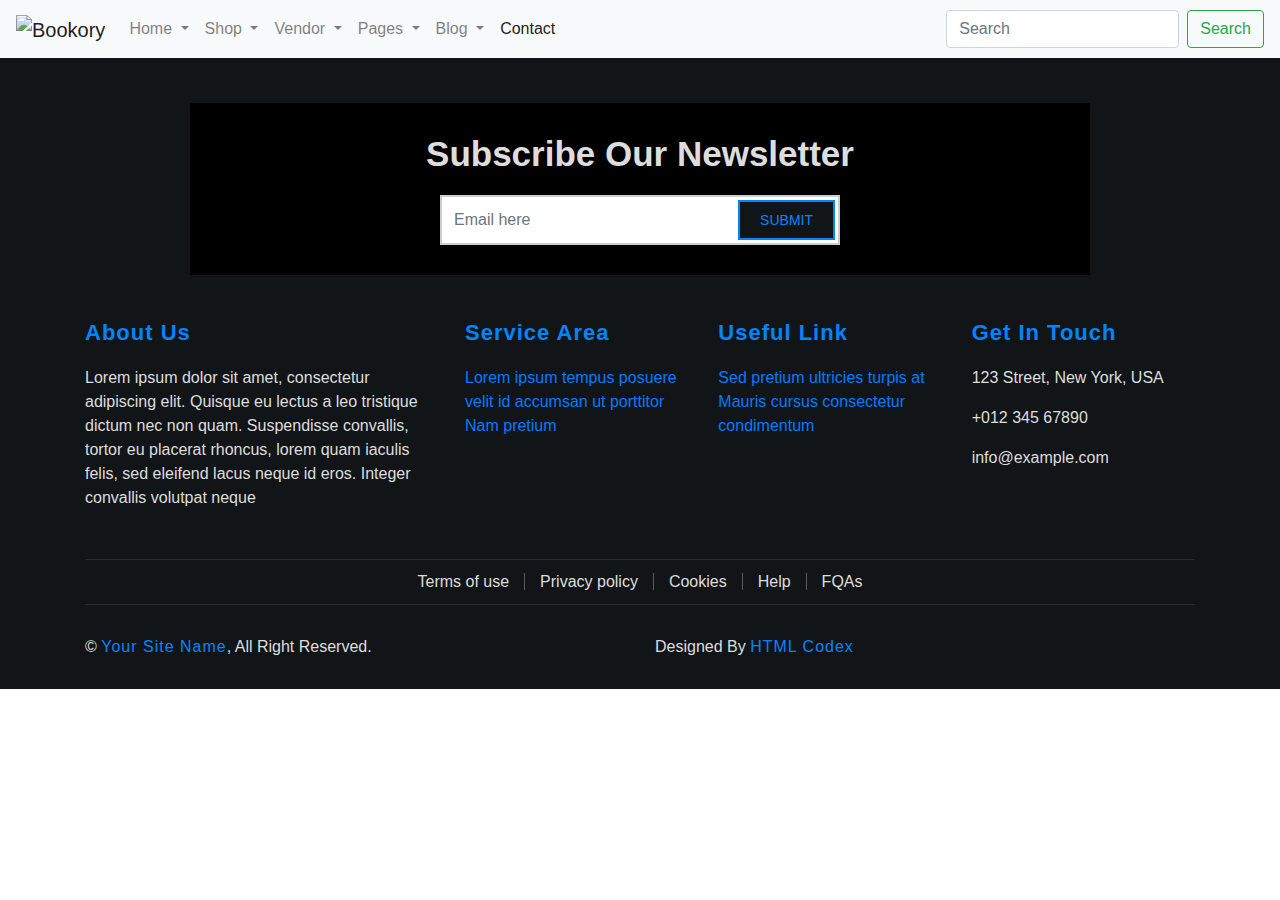
==== index.html @ 3c84e675 "header and footer are done" ====
<!DOCTYPE html>
<html lang="en">
<head>
    <meta charset="UTF-8">
    <meta name="viewport" content="width=device-width, initial-scale=1.0">
    <title>Document</title>
    <link rel="stylesheet" href="https://cdn.jsdelivr.net/npm/bootstrap@4.4.1/dist/css/bootstrap.min.css" integrity="sha384-Vkoo8x4CGsO3+Hhxv8T/Q5PaXtkKtu6ug5TOeNV6gBiFeWPGFN9MuhOf23Q9Ifjh" crossorigin="anonymous">
    <link rel="stylesheet" href="https://cdnjs.cloudflare.com/ajax/libs/font-awesome/6.5.1/css/all.min.css" integrity="sha512-DTOQO9RWCH3ppGqcWaEA1BIZOC6xxalwEsw9c2QQeAIftl+Vegovlnee1c9QX4TctnWMn13TZye+giMm8e2LwA==" crossorigin="anonymous" referrerpolicy="no-referrer" />
    <link rel="stylesheet" href="./assets/css/main.css">
</head>
<body>
    <header>
        <nav class="navbar navbar-expand-lg navbar-light bg-light">
            <a class="navbar-brand" href="#"><img src="https://demo2.pavothemes.com/bookory/wp-content/uploads/2022/02/logo-1.svg" alt="Bookory"></a>
            <button class="navbar-toggler" type="button" data-toggle="collapse" data-target="#navbarSupportedContent" aria-controls="navbarSupportedContent" aria-expanded="false" aria-label="Toggle navigation">
              <span class="navbar-toggler-icon"></span>
            </button>
          
            <div class="collapse navbar-collapse" id="navbarSupportedContent">
              <ul style="display: flex; justify-content: center; align-items: center;" class="navbar-nav  mr-auto">
                <li class="nav-item dropdown">
                  <a class="nav-link dropdown-toggle" href="#" id="navbarDropdown" role="button" data-toggle="dropdown" aria-haspopup="true" aria-expanded="false">
                    Home
                  </a>
                  <div class="dropdown-menu" aria-labelledby="navbarDropdown">
                    <a class="dropdown-item" href="#">Action</a>
                    <a class="dropdown-item" href="#">Another action</a>
                    <div class="dropdown-divider"></div>
                    <a class="dropdown-item" href="#">Something else here</a>
                  </div>
                </li>
                <li class="nav-item dropdown">
                    <a class="nav-link dropdown-toggle" href="#" id="navbarDropdown" role="button" data-toggle="dropdown" aria-haspopup="true" aria-expanded="false">
                    Shop
                    </a>
                    <div class="dropdown-menu" aria-labelledby="navbarDropdown">
                      <a class="dropdown-item" href="#">Action</a>
                      <a class="dropdown-item" href="#">Another action</a>
                      <div class="dropdown-divider"></div>
                      <a class="dropdown-item" href="#">Something else here</a>
                    </div>
                  </li>
                  <li class="nav-item dropdown">
                    <a class="nav-link dropdown-toggle" href="#" id="navbarDropdown" role="button" data-toggle="dropdown" aria-haspopup="true" aria-expanded="false">
                      Vendor
                    </a>
                    <div class="dropdown-menu" aria-labelledby="navbarDropdown">
                      <a class="dropdown-item" href="#">Action</a>
                      <a class="dropdown-item" href="#">Another action</a>
                      <div class="dropdown-divider"></div>
                      <a class="dropdown-item" href="#">Something else here</a>
                    </div>
                  </li>
                  <li class="nav-item dropdown">
                    <a class="nav-link dropdown-toggle" href="#" id="navbarDropdown" role="button" data-toggle="dropdown" aria-haspopup="true" aria-expanded="false">
                      Pages
                    </a>
                    <div class="dropdown-menu" aria-labelledby="navbarDropdown">
                      <a class="dropdown-item" href="#">Action</a>
                      <a class="dropdown-item" href="#">Another action</a>
                      <div class="dropdown-divider"></div>
                      <a class="dropdown-item" href="#">Something else here</a>
                    </div>
                  </li>
                  <li class="nav-item dropdown">
                    <a class="nav-link dropdown-toggle" href="#" id="navbarDropdown" role="button" data-toggle="dropdown" aria-haspopup="true" aria-expanded="false">
                      Blog
                    </a>
                    <div class="dropdown-menu" aria-labelledby="navbarDropdown">
                      <a class="dropdown-item" href="#">Action</a>
                      <a class="dropdown-item" href="#">Another action</a>
                      <div class="dropdown-divider"></div>
                      <a class="dropdown-item" href="#">Something else here</a>
                    </div>
                  </li>
                  <li class="nav-item active">
                    <a class="nav-link" href="#">Contact</a>
                  </li>
              </ul>
              <div class="sideright">
                <form class="form-inline my-2 my-lg-0">
                    <input class="form-control mr-sm-2" type="search" placeholder="Search" aria-label="Search">
                    <button class="btn btn-outline-success my-2 my-sm-0" type="submit">Search</button>
                  </form>
              </div>
             
            </div>
          </nav>
    </header>
    <footer>
        <div class="footer">
            <div class="container">
              <div class="newsletter">
                <h2>Subscribe Our Newsletter</h2>
                <div class="form">
                  <input class="form-control" placeholder="Email here">
                  <button class="btn">Submit</button>
                </div>
              </div>
              <div class="row">
                <div class="col-md-6 col-lg-4">
                  <div class="footer-about">
                    <h3>About Us</h3>
                    <p>
                      Lorem ipsum dolor sit amet, consectetur adipiscing elit. Quisque eu lectus a leo tristique dictum nec non quam. Suspendisse convallis, tortor eu placerat rhoncus, lorem quam iaculis felis, sed eleifend lacus neque id eros. Integer convallis volutpat neque
                    </p>
                  </div>
                </div>
                <div class="col-md-6 col-lg-8">
                  <div class="row">
                    <div class="col-md-6 col-lg-4">
                      <div class="footer-link">
                        <h3>Service Area</h3>
                        <a href="">Lorem ipsum</a>
                        <a href="">tempus posuere </a>
                        <a href="">velit id accumsan</a>
                        <a href="">ut porttitor</a>
                        <a href="">Nam pretium</a>
                      </div>
                    </div>
                    <div class="col-md-6 col-lg-4">
                      <div class="footer-link">
                        <h3>Useful Link</h3>
                        <a href="">Sed pretium</a>
                        <a href="">ultricies turpis at</a>
                        <a href="">Mauris cursus</a>
                        <a href="">consectetur</a>
                        <a href="">condimentum</a>
                      </div>
                    </div>
                    <div class="col-md-6 col-lg-4">
                      <div class="footer-contact">
                        <h3>Get In Touch</h3>
                        <p><i class="fa fa-map-marker-alt"></i>123 Street, New York, USA</p>
                        <p><i class="fa fa-phone-alt"></i>+012 345 67890</p>
                        <p><i class="fa fa-envelope"></i>info@example.com</p>
                        <div class="footer-social">
                          <a href=""><i class="fab fa-twitter"></i></a>
                          <a href=""><i class="fab fa-facebook-f"></i></a>
                          <a href=""><i class="fab fa-youtube"></i></a>
                          <a href=""><i class="fab fa-instagram"></i></a>
                          <a href=""><i class="fab fa-linkedin-in"></i></a>
                        </div>
                      </div>
                    </div>
                  </div>
                </div>
              </div>
            </div>
            <div class="container footer-menu">
              <div class="f-menu">
                <a href="">Terms of use</a>
                <a href="">Privacy policy</a>
                <a href="">Cookies</a>
                <a href="">Help</a>
                <a href="">FQAs</a>
              </div>
            </div>
            <div class="container copyright">
              <div class="row">
                <div class="col-md-6">
                  <p>&copy; <a href="#">Your Site Name</a>, All Right Reserved.</p>
                </div>
                <div class="col-md-6">
                  <p>Designed By <a href="https://htmlcodex.com">HTML Codex</a></p>
                </div>
              </div>
            </div>
          </div>
    </footer>
    <script src="https://code.jquery.com/jquery-3.4.1.slim.min.js" integrity="sha384-J6qa4849blE2+poT4WnyKhv5vZF5SrPo0iEjwBvKU7imGFAV0wwj1yYfoRSJoZ+n" crossorigin="anonymous"></script>
    <script src="https://cdn.jsdelivr.net/npm/popper.js@1.16.0/dist/umd/popper.min.js" integrity="sha384-Q6E9RHvbIyZFJoft+2mJbHaEWldlvI9IOYy5n3zV9zzTtmI3UksdQRVvoxMfooAo" crossorigin="anonymous"></script>
    <script src="https://cdn.jsdelivr.net/npm/bootstrap@4.4.1/dist/js/bootstrap.min.js" integrity="sha384-wfSDF2E50Y2D1uUdj0O3uMBJnjuUD4Ih7YwaYd1iqfktj0Uod8GCExl3Og8ifwB6" crossorigin="anonymous"></script>   
</body>
</html>
---- assets/css/main.css ----
* {
  margin: 0;
  padding: 0;
  box-sizing: border-box;
}

body {
  margin: 0;
  font-family: Arial, Helvetica, sans-serif;
  background: #ffffff;
}

a {
  transition: 0.3s;
}
a:hover, a:active, a:focus {
  outline: none;
  text-decoration: none;
}

.footer {
  position: relative;
  padding-top: 45px;
  background: #121518;
}
.footer .newsletter {
  position: relative;
  max-width: 900px;
  margin: 0 auto 45px auto;
  padding: 30px 15px;
  background: #000000;
  text-align: center;
}
.footer .newsletter h2 {
  color: #dddddd;
  font-size: 35px;
  font-weight: 600;
  margin-bottom: 20px;
}
.footer .newsletter .form {
  position: relative;
  max-width: 400px;
  margin: 0 auto;
}
.footer .newsletter .form input {
  height: 50px;
  border: 2px solid #cdcdcd;
  border-radius: 0;
}
.footer .newsletter .form .btn {
  position: absolute;
  top: 5px;
  right: 5px;
  height: 40px;
  padding: 8px 20px;
  font-size: 14px;
  font-weight: 500;
  text-transform: uppercase;
  color: #0085ff;
  background: #121518;
  border-radius: 0;
  border: 2px solid #0085ff;
  transition: 0.3s;
}
.footer .newsletter .form .btn:hover {
  color: #ffffff;
  background: #0085ff;
}
.footer .newsletter .form .btn:focus {
  box-shadow: none;
}
.footer .footer-about,
.footer .footer-link,
.footer .footer-contact {
  position: relative;
  margin-bottom: 45px;
  color: #dddddd;
}
.footer .footer-about h3,
.footer .footer-link h3,
.footer .footer-contact h3 {
  position: relative;
  margin-bottom: 20px;
  font-size: 22px;
  font-weight: 600;
  letter-spacing: 1px;
  color: #0085ff;
}
.footer .footer-about .footer-link a,
.footer .footer-link .footer-link a,
.footer .footer-contact .footer-link a {
  display: block;
  margin-bottom: 10px;
  color: #dddddd;
  transition: 0.3s;
  text-transform: capitalize;
}
.footer .footer-about .footer-link a::before,
.footer .footer-link .footer-link a::before,
.footer .footer-contact .footer-link a::before {
  position: relative;
  content: "\f105";
  font-family: "Font Awesome 5 Free";
  font-weight: 900;
  margin-right: 10px;
}
.footer .footer-about .footer-link a:hover,
.footer .footer-link .footer-link a:hover,
.footer .footer-contact .footer-link a:hover {
  color: #0085ff;
  letter-spacing: 1px;
}
.footer .footer-about .footer-contact p i,
.footer .footer-link .footer-contact p i,
.footer .footer-contact .footer-contact p i {
  width: 25px;
}
.footer .footer-social {
  position: relative;
  margin-top: 20px;
}
.footer .footer-social a {
  display: inline-block;
}
.footer .footer-social a i {
  margin-right: 15px;
  font-size: 18px;
  color: #0085ff;
}
.footer .footer-social a i:last-child {
  margin: 0;
}
.footer .footer-social a i:hover {
  color: #dddddd;
}
.footer .footer-menu .f-menu {
  position: relative;
  padding: 10px 0;
  font-size: 0;
  text-align: center;
  border-top: 1px solid rgba(255, 255, 255, 0.1);
  border-bottom: 1px solid rgba(255, 255, 255, 0.1);
}
.footer .footer-menu .f-menu a {
  color: #dddddd;
  font-size: 16px;
  margin-right: 15px;
  padding-right: 15px;
  border-right: 1px solid rgba(255, 255, 255, 0.3);
}
.footer .footer-menu .f-menu a:hover {
  color: #0085ff;
}
.footer .footer-menu .f-menu a:last-child {
  margin-right: 0;
  padding-right: 0;
  border-right: none;
}
.footer .copyright {
  padding: 30px 15px;
}
.footer .copyright p {
  margin: 0;
  color: #dddddd;
}
.footer .copyright p a {
  color: #0085ff;
  font-weight: 500;
  letter-spacing: 1px;
}
.footer .copyright p a:hover {
  color: #ffffff;
}
@media (max-width: 768px) {
  .footer .copyright p,
  .footer .col-md-6:last-child p {
    margin: 5px 0;
    text-align: center;
  }
}
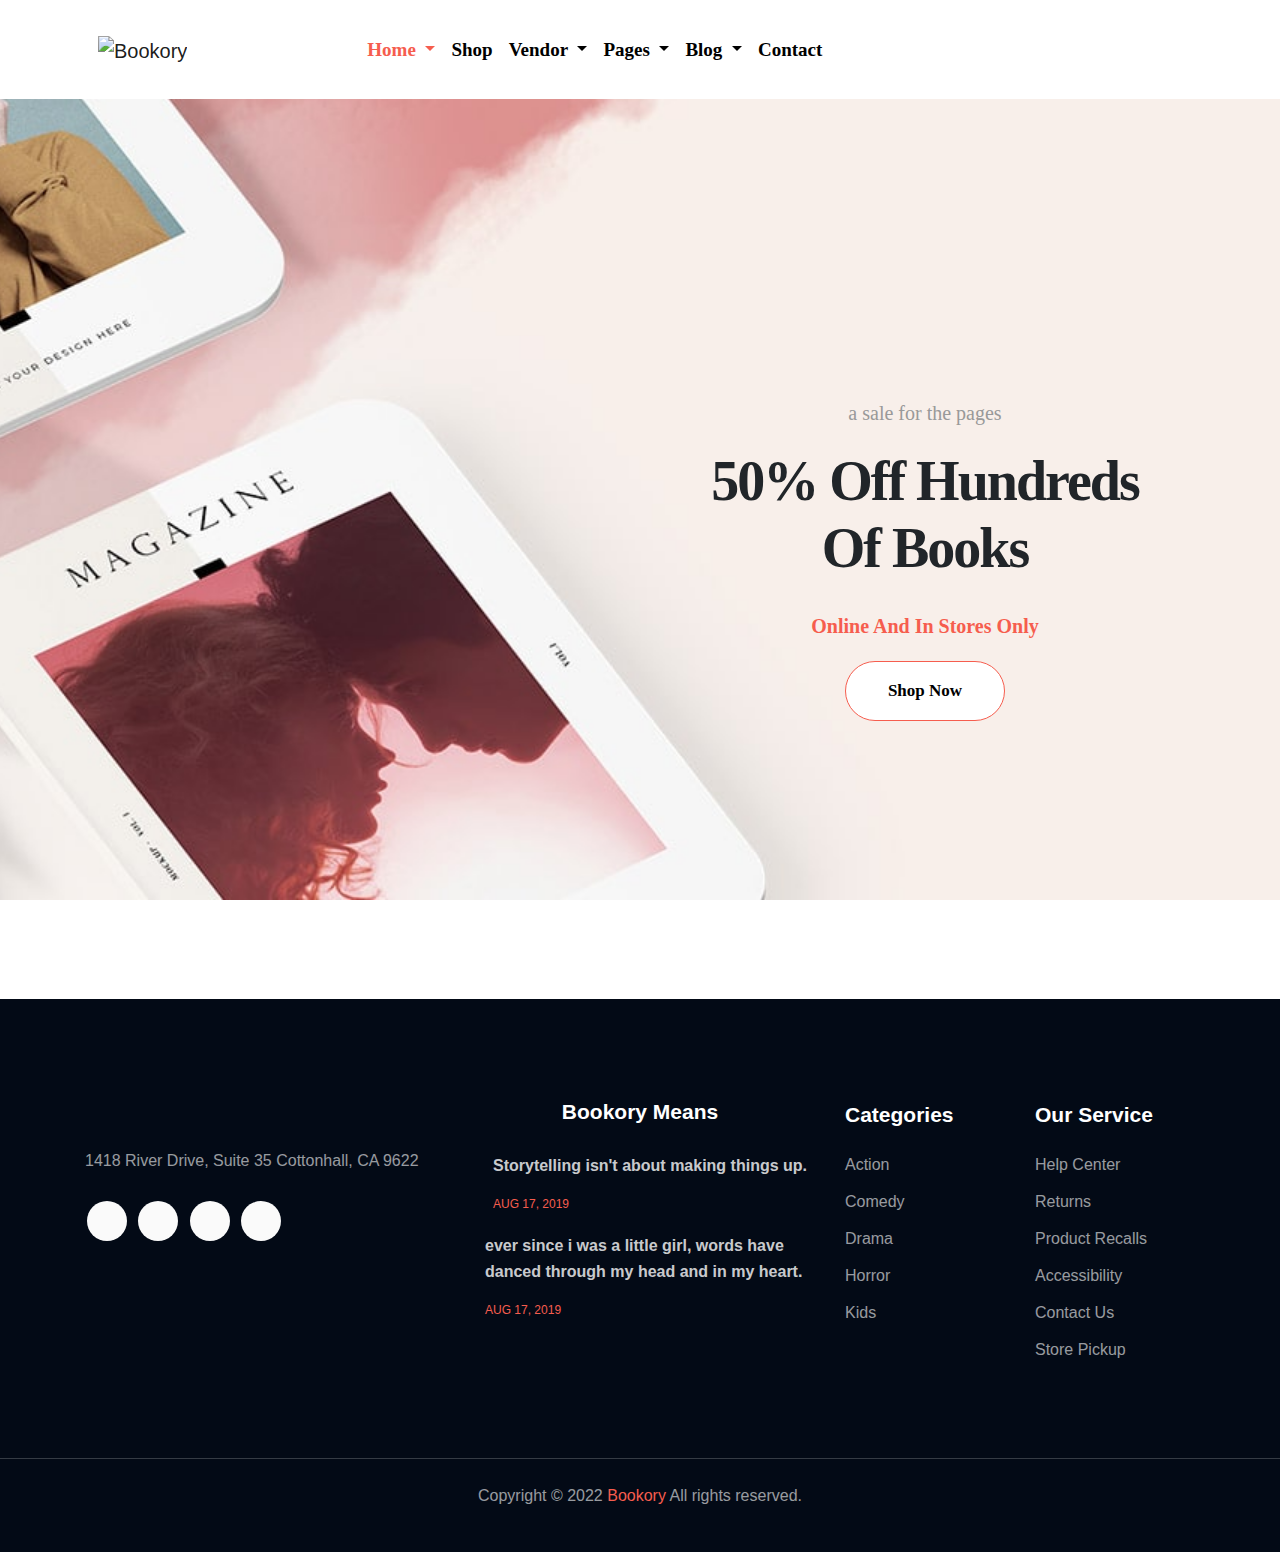
==== commit c68713ba: "one section is done" ====
--- a/index.html
+++ b/index.html
@@ -10,57 +10,43 @@
 </head>
 <body>
     <header>
-        <nav class="navbar navbar-expand-lg navbar-light bg-light">
+        <nav class="navbar navbar-expand-lg navbar-light ">
             <a class="navbar-brand" href="#"><img src="https://demo2.pavothemes.com/bookory/wp-content/uploads/2022/02/logo-1.svg" alt="Bookory"></a>
             <button class="navbar-toggler" type="button" data-toggle="collapse" data-target="#navbarSupportedContent" aria-controls="navbarSupportedContent" aria-expanded="false" aria-label="Toggle navigation">
               <span class="navbar-toggler-icon"></span>
             </button>
-          
+
             <div class="collapse navbar-collapse" id="navbarSupportedContent">
-              <ul style="display: flex; justify-content: center; align-items: center;" class="navbar-nav  mr-auto">
+              <ul  class="navbar-nav ">
                 <li class="nav-item dropdown">
-                  <a class="nav-link dropdown-toggle" href="#" id="navbarDropdown" role="button" data-toggle="dropdown" aria-haspopup="true" aria-expanded="false">
+                  <a style="color: #F65D4E !important;" class="nav-link dropdown-toggle" href="#" id="navbarDropdown" role="button" data-toggle="dropdown" aria-haspopup="true" aria-expanded="false">
                     Home
                   </a>
                   <div class="dropdown-menu" aria-labelledby="navbarDropdown">
-                    <a class="dropdown-item" href="#">Action</a>
-                    <a class="dropdown-item" href="#">Another action</a>
-                    <div class="dropdown-divider"></div>
-                    <a class="dropdown-item" href="#">Something else here</a>
-                  </div>
+                    <a class="dropdown-item" href="#"><strong>01-</strong>Home-v1</a>
+                    <a class="dropdown-item" href="#"><strong>02-</strong>Home-v2</a>
+                    <a class="dropdown-item" href="#"><strong>03-</strong>Home-v3</a>
                 </li>
-                <li class="nav-item dropdown">
-                    <a class="nav-link dropdown-toggle" href="#" id="navbarDropdown" role="button" data-toggle="dropdown" aria-haspopup="true" aria-expanded="false">
-                    Shop
-                    </a>
-                    <div class="dropdown-menu" aria-labelledby="navbarDropdown">
-                      <a class="dropdown-item" href="#">Action</a>
-                      <a class="dropdown-item" href="#">Another action</a>
-                      <div class="dropdown-divider"></div>
-                      <a class="dropdown-item" href="#">Something else here</a>
-                    </div>
-                  </li>
+                <li class="nav-item active">
+                  <a class="nav-link" href="#">Shop</a>
+                </li>
                   <li class="nav-item dropdown">
                     <a class="nav-link dropdown-toggle" href="#" id="navbarDropdown" role="button" data-toggle="dropdown" aria-haspopup="true" aria-expanded="false">
                       Vendor
                     </a>
                     <div class="dropdown-menu" aria-labelledby="navbarDropdown">
-                      <a class="dropdown-item" href="#">Action</a>
-                      <a class="dropdown-item" href="#">Another action</a>
-                      <div class="dropdown-divider"></div>
-                      <a class="dropdown-item" href="#">Something else here</a>
-                    </div>
+                      <a class="dropdown-item" href="#">Booklist</a>
+                      <a class="dropdown-item" href="#">Popular authors</a>
                   </li>
                   <li class="nav-item dropdown">
                     <a class="nav-link dropdown-toggle" href="#" id="navbarDropdown" role="button" data-toggle="dropdown" aria-haspopup="true" aria-expanded="false">
                       Pages
                     </a>
                     <div class="dropdown-menu" aria-labelledby="navbarDropdown">
-                      <a class="dropdown-item" href="#">Action</a>
-                      <a class="dropdown-item" href="#">Another action</a>
-                      <div class="dropdown-divider"></div>
-                      <a class="dropdown-item" href="#">Something else here</a>
-                    </div>
+                      <a class="dropdown-item" href="#">All outhors</a>
+                      <a class="dropdown-item" href="#">About Us</a>
+                      <a class="dropdown-item" href="#">FAGS</a>
+
                   </li>
                   <li class="nav-item dropdown">
                     <a class="nav-link dropdown-toggle" href="#" id="navbarDropdown" role="button" data-toggle="dropdown" aria-haspopup="true" aria-expanded="false">
@@ -69,107 +55,207 @@
                     <div class="dropdown-menu" aria-labelledby="navbarDropdown">
                       <a class="dropdown-item" href="#">Action</a>
                       <a class="dropdown-item" href="#">Another action</a>
-                      <div class="dropdown-divider"></div>
-                      <a class="dropdown-item" href="#">Something else here</a>
-                    </div>
                   </li>
                   <li class="nav-item active">
                     <a class="nav-link" href="#">Contact</a>
                   </li>
               </ul>
               <div class="sideright">
-                <form class="form-inline my-2 my-lg-0">
-                    <input class="form-control mr-sm-2" type="search" placeholder="Search" aria-label="Search">
-                    <button class="btn btn-outline-success my-2 my-sm-0" type="submit">Search</button>
-                  </form>
-              </div>
+                <li><a href=""><i class="fa-regular fa-heart"></i></a></li>
+                <li><a href=""><i class="fa-solid fa-basket-shopping"></i> </a></li>
+                <li><a href=""><i class="fa-regular fa-user"></i></a></li>
+                </div>
              
             </div>
           </nav>
     </header>
-    <footer>
-        <div class="footer">
-            <div class="container">
-              <div class="newsletter">
-                <h2>Subscribe Our Newsletter</h2>
-                <div class="form">
-                  <input class="form-control" placeholder="Email here">
-                  <button class="btn">Submit</button>
-                </div>
-              </div>
-              <div class="row">
-                <div class="col-md-6 col-lg-4">
-                  <div class="footer-about">
-                    <h3>About Us</h3>
-                    <p>
-                      Lorem ipsum dolor sit amet, consectetur adipiscing elit. Quisque eu lectus a leo tristique dictum nec non quam. Suspendisse convallis, tortor eu placerat rhoncus, lorem quam iaculis felis, sed eleifend lacus neque id eros. Integer convallis volutpat neque
-                    </p>
-                  </div>
-                </div>
-                <div class="col-md-6 col-lg-8">
-                  <div class="row">
-                    <div class="col-md-6 col-lg-4">
-                      <div class="footer-link">
-                        <h3>Service Area</h3>
-                        <a href="">Lorem ipsum</a>
-                        <a href="">tempus posuere </a>
-                        <a href="">velit id accumsan</a>
-                        <a href="">ut porttitor</a>
-                        <a href="">Nam pretium</a>
-                      </div>
-                    </div>
-                    <div class="col-md-6 col-lg-4">
-                      <div class="footer-link">
-                        <h3>Useful Link</h3>
-                        <a href="">Sed pretium</a>
-                        <a href="">ultricies turpis at</a>
-                        <a href="">Mauris cursus</a>
-                        <a href="">consectetur</a>
-                        <a href="">condimentum</a>
-                      </div>
-                    </div>
-                    <div class="col-md-6 col-lg-4">
-                      <div class="footer-contact">
-                        <h3>Get In Touch</h3>
-                        <p><i class="fa fa-map-marker-alt"></i>123 Street, New York, USA</p>
-                        <p><i class="fa fa-phone-alt"></i>+012 345 67890</p>
-                        <p><i class="fa fa-envelope"></i>info@example.com</p>
-                        <div class="footer-social">
-                          <a href=""><i class="fab fa-twitter"></i></a>
-                          <a href=""><i class="fab fa-facebook-f"></i></a>
-                          <a href=""><i class="fab fa-youtube"></i></a>
-                          <a href=""><i class="fab fa-instagram"></i></a>
-                          <a href=""><i class="fab fa-linkedin-in"></i></a>
-                        </div>
-                      </div>
-                    </div>
-                  </div>
-                </div>
+    <main>
+      <section id="bookory">
+        <div class="container">
+          <div class="row">
+            <div class="col-xl-6">
+              <div class="bookoryitem">
+
               </div>
             </div>
-            <div class="container footer-menu">
-              <div class="f-menu">
-                <a href="">Terms of use</a>
-                <a href="">Privacy policy</a>
-                <a href="">Cookies</a>
-                <a href="">Help</a>
-                <a href="">FQAs</a>
-              </div>
-            </div>
-            <div class="container copyright">
-              <div class="row">
-                <div class="col-md-6">
-                  <p>&copy; <a href="#">Your Site Name</a>, All Right Reserved.</p>
-                </div>
-                <div class="col-md-6">
-                  <p>Designed By <a href="https://htmlcodex.com">HTML Codex</a></p>
-                </div>
+            <div class="col-xl-6">
+              <div class="bookoryitem">
+                 <span>a sale for the pages</span>
+                 <h1>50% Off Hundreds <br> of Books</h1>
+                 <p>Online And In Stores Only</p>
+                 <button>Shop Now <i class="fa-solid fa-arrow-right"></i></button>
               </div>
             </div>
           </div>
-    </footer>
+        </div>
+
+      </section>
+     
+    </main>
+    <footer class="footer">
+      <div class="container">
+          <div class="row">
+              <div class="col-md-6 col-lg-4">
+                  <div class="widget1">
+                      <div class="logo">
+                        <img src="https://demo2.pavothemes.com/bookory/wp-content/uploads/2022/02/logo.svg" alt="">
+                        </div>
+                      <p>
+                        1418 River Drive, Suite 35
+                        Cottonhall, CA 9622
+                      </p>
+                      <div class="socialLinks">
+                          <ul>
+                              <li>
+                                  <a href="#">
+                                      <i class="fab fa-facebook-f"></i>
+                                  </a>
+                              </li>
+                              <li>
+                                  <a href="#">
+                                      <i class="fab fa-twitter"></i>
+                                  </a>
+                              </li>
+                              <li>
+                                  <a href="#">
+                                      <i class="fab fa-linkedin-in"></i>
+                                  </a>
+                              </li>
+                              <li>
+                                  <a href="#">
+                                      <i class="fab fa-google-plus-g"></i>
+                                  </a>
+                              </li>
+                          </ul>
+                      </div>
+                  </div>
+              </div>
+              <div class="col-md-6 col-lg-4">
+                  <div class="widget2">
+                      <h5>
+                         Bookory means
+                      </h5>
+                      <div class="media">
+                          <img class="img-fluid" src="https://i.pinimg.com/564x/6f/cf/96/6fcf96531e26891bda65ca4af6d92758.jpg" alt="">
+                          <div class="media-body d-flex align-self-center">
+                              <div class="content">
+                                  <a href="#">
+                                      <p>
+                                        Storytelling isn't about making things up.
+                                      </p>
+                                  </a>
+                                  <span>
+                                      Aug 17, 2019
+                                  </span>
+                              </div>
+                          </div>
+                      </div>
+                      <div class="media">
+                          <img class="img-fluid" src="https://i.pinimg.com/564x/a6/04/4d/a6044d6ac55cda2b5cb0ca9049847090.jpg" alt="">
+                          <div class="media-body d-flex align-self-center">
+                              <div class="content">
+                                  <a href="#">
+                                      <p>
+                                        ever since i was a little girl, words have danced through my head and in my heart.
+                                      </p>
+                                  </a>
+                                  <span>
+                                      Aug 17, 2019
+                                  </span>
+                              </div>
+                          </div>
+                      </div>
+                  </div>
+              </div>
+              <div class="col-sm-6 col-lg-2">
+                  <div class="widget3">
+                      <h5>
+                          Categories
+                      </h5>
+                      <ul>
+                          <li>
+                              <a href="#">
+                                  Action
+                              </a>
+                          </li>
+                          <li>
+                              <a href="#">
+                                 Comedy
+                              </a>
+                          </li>
+                          <li>
+                              <a href="#">
+                                 Drama
+                              </a>
+                          </li>
+                          <li>
+                              <a href="#">
+                                  Horror
+                              </a>
+                          </li>
+                          <li>
+                              <a href="#">
+                                 Kids
+                              </a>
+                          </li>
+                          
+                      </ul>
+                  </div>
+              </div>
+              <div class="col-sm-6 col-lg-2">
+                  <div class="widget4">
+                      <h5>
+                         Our Service
+                      </h5>
+                      <ul>
+                          <li>
+                              <a href="#">
+                                 Help Center
+                              </a>
+                          </li>
+                          <li>
+                              <a href="#">
+                                 Returns
+                              </a>
+                          </li>
+                          <li>
+                              <a href="#">
+                                 Product Recalls
+                              </a>
+                          </li>
+                          <li>
+                              <a href="#">
+                                 Accessibility
+                              </a>
+                          </li>
+                          <li>
+                              <a href="#">
+                                Contact Us
+                              </a>
+                          </li>
+                          <li>
+                              <a href="#">
+                                 Store Pickup
+                              </a>
+                          </li>
+                      </ul>
+                  </div>
+              </div>
+          </div>
+      </div>
+      <div class="copyRightArea">
+          <div class="container">
+              <div class="row">
+                  <div class="col-12 text-center">
+                      <p>Copyright © 2022 <a style="color: #F65D4E;" href="">Bookory</a> All rights reserved.</p>
+                  </div>
+              </div>
+          </div>
+      </div>
+  </footer>
     <script src="https://code.jquery.com/jquery-3.4.1.slim.min.js" integrity="sha384-J6qa4849blE2+poT4WnyKhv5vZF5SrPo0iEjwBvKU7imGFAV0wwj1yYfoRSJoZ+n" crossorigin="anonymous"></script>
     <script src="https://cdn.jsdelivr.net/npm/popper.js@1.16.0/dist/umd/popper.min.js" integrity="sha384-Q6E9RHvbIyZFJoft+2mJbHaEWldlvI9IOYy5n3zV9zzTtmI3UksdQRVvoxMfooAo" crossorigin="anonymous"></script>
     <script src="https://cdn.jsdelivr.net/npm/bootstrap@4.4.1/dist/js/bootstrap.min.js" integrity="sha384-wfSDF2E50Y2D1uUdj0O3uMBJnjuUD4Ih7YwaYd1iqfktj0Uod8GCExl3Og8ifwB6" crossorigin="anonymous"></script>   
-</body>
+    <script src="./assets/js/main.js"></script>
+  </body>
 </html>--- a/assets/css/main.css
+++ b/assets/css/main.css
@@ -2,179 +2,304 @@
   margin: 0;
   padding: 0;
   box-sizing: border-box;
-}
-
-body {
+  list-style: none;
+  text-decoration: none;
+}
+
+header {
+  width: 100%;
+  padding: 20px;
+}
+header nav {
+  width: 90%;
+  margin: auto;
+}
+header nav .navbar-nav {
+  width: 80%;
+  display: flex;
+  justify-content: center;
+}
+header nav .navbar-nav li a {
+  font-weight: 600;
+  font-size: 19px;
+  color: #000000 !important;
+  line-height: 27.424px;
+  font-family: Sora;
+  letter-spacing: 0;
+  transition: 1s;
+}
+header nav .navbar-nav li a:hover {
+  color: #F65D4E !important;
+  transition: 1s;
+}
+header nav .sideright {
+  width: 20%;
+  display: flex;
+  justify-content: space-between;
+  align-items: center;
+  flex-wrap: wrap;
+}
+header nav .sideright li a {
+  font-weight: 600;
+  font-size: 19px;
+  color: #000000 !important;
+  line-height: 27.424px;
+  letter-spacing: 0;
+  transition: 1s;
+}
+header nav .sideright li a:hover {
+  color: #F65D4E !important;
+  transition: 1s;
+}
+
+#bookory {
+  width: 100%;
+  height: auto;
+  display: flex;
+  align-items: center;
+  justify-content: center;
+  background-image: url("/assets/image/revslider_1.jpg");
+  background-position: center;
+  background-repeat: no-repeat;
+  background-size: cover;
+  background-attachment: fixed;
+  animation: animateBackground 20s linear infinite;
+}
+#bookory .container {
+  margin-top: 20px;
+  margin-bottom: 20px;
+}
+#bookory .container .bookoryitem {
+  width: 100%;
+  display: flex;
+  justify-content: center;
+  flex-direction: column;
+  text-align: center;
+  align-items: center;
+}
+#bookory .container .bookoryitem span {
+  margin-top: 20px;
+  margin-bottom: 20px;
+  color: rgb(153, 153, 153);
+  font-family: Sora;
+  font-size: 20px;
+}
+#bookory .container .bookoryitem h1 {
+  font-weight: 600;
+  text-transform: capitalize;
+  font-weight: 600;
+  font-size: 56px;
+  font-family: Sora;
+  letter-spacing: -2px;
+}
+#bookory .container .bookoryitem p {
+  color: #F65D4E;
+  font-size: 20px;
+  font-weight: 600;
+  font-family: Sora;
+  letter-spacing: 0;
+  margin-top: 20px;
+  margin-bottom: 20px;
+}
+#bookory .container .bookoryitem button {
+  width: 160px;
+  height: 60px;
+  border-radius: 30px;
+  border: 1px solid #F65D4E;
+  background-color: #fff;
+  font-size: 17px;
+  letter-spacing: 0;
+  font-family: Sora;
+  transition: 1s;
+  font-weight: 600;
+}
+#bookory .container .bookoryitem button i {
+  color: #F65D4E;
+}
+#bookory .container .bookoryitem button:hover {
+  background-color: #000000;
+  color: #fff;
+  transition: 1s;
+  border: none;
+}
+
+@keyframes animateBackground {
+  0% {
+    background-position: 0% 0%;
+  }
+  50% {
+    background-position: 100% 0%;
+  }
+  100% {
+    background-position: 0% 0%;
+  }
+}
+a,
+a:hover,
+a:focus,
+a:active {
+  text-decoration: none;
+  outline: none;
+}
+
+a,
+a:active,
+a:focus {
+  color: #6f6f6f;
+  text-decoration: none;
+  transition-timing-function: ease-in-out;
+  -ms-transition-timing-function: ease-in-out;
+  -moz-transition-timing-function: ease-in-out;
+  -webkit-transition-timing-function: ease-in-out;
+  -o-transition-timing-function: ease-in-out;
+  transition-duration: 0.2s;
+  -ms-transition-duration: 0.2s;
+  -moz-transition-duration: 0.2s;
+  -webkit-transition-duration: 0.2s;
+  -o-transition-duration: 0.2s;
+}
+
+ul {
   margin: 0;
-  font-family: Arial, Helvetica, sans-serif;
-  background: #ffffff;
-}
-
-a {
-  transition: 0.3s;
-}
-a:hover, a:active, a:focus {
-  outline: none;
-  text-decoration: none;
+  padding: 0;
+  list-style: none;
+}
+
+img {
+  max-width: 100%;
+  height: auto;
+}
+
+section {
+  padding: 60px 0;
+  min-height: 100vh;
 }
 
 .footer {
-  position: relative;
-  padding-top: 45px;
-  background: #121518;
-}
-.footer .newsletter {
-  position: relative;
-  max-width: 900px;
-  margin: 0 auto 45px auto;
-  padding: 30px 15px;
-  background: #000000;
+  padding: 100px 0px 0px;
+  background-color: #030a16;
+}
+.footer .widget1 p {
+  font-size: 16px;
+  color: rgba(255, 255, 255, 0.6);
+  margin-top: 26px;
+}
+.footer .widget1 .socialLinks {
+  margin-top: 28px;
+}
+.footer .widget1 .socialLinks ul li {
+  display: inline-block;
+}
+.footer .widget1 .socialLinks ul li a i {
+  display: block;
+  margin: 0 2px;
+  width: 40px;
+  height: 40px;
+  background: #fafafa;
+  border-radius: 50%;
   text-align: center;
-}
-.footer .newsletter h2 {
-  color: #dddddd;
-  font-size: 35px;
-  font-weight: 600;
+  margin-right: 5px;
+  line-height: 40px;
+  transition: all 0.3s ease-in-out;
+}
+.footer .widget1 .socialLinks ul li a i.fa-facebook-f {
+  color: #4267b2;
+}
+.footer .widget1 .socialLinks ul li a i.fa-twitter {
+  color: #1da1f2;
+}
+.footer .widget1 .socialLinks ul li a i.fa-google-plus-g {
+  color: #dd5044;
+}
+.footer .widget1 .socialLinks ul li a i.fa-linkedin-in {
+  color: #0177b5;
+}
+.footer .widget1 .socialLinks ul li a i:hover {
+  color: #fff;
+}
+.footer .widget1 .socialLinks ul li a i:hover.fa-facebook-f {
+  background: #4267b2;
+}
+.footer .widget1 .socialLinks ul li a i:hover.fa-twitter {
+  background: #1da1f2;
+}
+.footer .widget1 .socialLinks ul li a i:hover.fa-google-plus-g {
+  background: #dd5044;
+}
+.footer .widget1 .socialLinks ul li a i:hover.fa-linkedin-in {
+  background: #0177b5;
+}
+.footer .logo {
+  max-width: 200px;
+}
+.footer h5 {
+  font-weight: 500;
+  margin-bottom: 28px;
+  text-transform: capitalize;
+  font-weight: 600;
+  color: #fff;
+  font-size: 21px;
+}
+.footer .widget2 {
+  display: flex;
+  justify-content: center;
+  flex-wrap: wrap;
+}
+.footer .widget2 .media {
+  display: flex;
+  justify-content: center;
+  flex-wrap: wrap;
   margin-bottom: 20px;
 }
-.footer .newsletter .form {
-  position: relative;
-  max-width: 400px;
-  margin: 0 auto;
-}
-.footer .newsletter .form input {
-  height: 50px;
-  border: 2px solid #cdcdcd;
-  border-radius: 0;
-}
-.footer .newsletter .form .btn {
-  position: absolute;
-  top: 5px;
-  right: 5px;
-  height: 40px;
-  padding: 8px 20px;
-  font-size: 14px;
-  font-weight: 500;
+.footer .widget2 .media img {
+  margin-right: 20px;
+  max-width: 100px;
+}
+.footer .widget2 .media p {
+  font-size: 16px;
+  color: rgba(255, 255, 255, 0.8);
+  transition: all 0.3s ease-in-out;
+  font-weight: 600;
+  line-height: 26px;
+}
+.footer .widget2 .media span {
+  font-size: 12px;
+  color: #F65D4E;
   text-transform: uppercase;
-  color: #0085ff;
-  background: #121518;
-  border-radius: 0;
-  border: 2px solid #0085ff;
-  transition: 0.3s;
-}
-.footer .newsletter .form .btn:hover {
-  color: #ffffff;
-  background: #0085ff;
-}
-.footer .newsletter .form .btn:focus {
-  box-shadow: none;
-}
-.footer .footer-about,
-.footer .footer-link,
-.footer .footer-contact {
-  position: relative;
-  margin-bottom: 45px;
-  color: #dddddd;
-}
-.footer .footer-about h3,
-.footer .footer-link h3,
-.footer .footer-contact h3 {
-  position: relative;
-  margin-bottom: 20px;
-  font-size: 22px;
-  font-weight: 600;
-  letter-spacing: 1px;
-  color: #0085ff;
-}
-.footer .footer-about .footer-link a,
-.footer .footer-link .footer-link a,
-.footer .footer-contact .footer-link a {
+  margin-top: 15px;
   display: block;
-  margin-bottom: 10px;
-  color: #dddddd;
-  transition: 0.3s;
+}
+.footer .widget3 ul li a,
+.footer .widget4 ul li a {
+  font-size: 16px;
+  color: rgba(255, 255, 255, 0.6);
   text-transform: capitalize;
-}
-.footer .footer-about .footer-link a::before,
-.footer .footer-link .footer-link a::before,
-.footer .footer-contact .footer-link a::before {
-  position: relative;
-  content: "\f105";
-  font-family: "Font Awesome 5 Free";
-  font-weight: 900;
-  margin-right: 10px;
-}
-.footer .footer-about .footer-link a:hover,
-.footer .footer-link .footer-link a:hover,
-.footer .footer-contact .footer-link a:hover {
-  color: #0085ff;
-  letter-spacing: 1px;
-}
-.footer .footer-about .footer-contact p i,
-.footer .footer-link .footer-contact p i,
-.footer .footer-contact .footer-contact p i {
-  width: 25px;
-}
-.footer .footer-social {
-  position: relative;
-  margin-top: 20px;
-}
-.footer .footer-social a {
-  display: inline-block;
-}
-.footer .footer-social a i {
-  margin-right: 15px;
-  font-size: 18px;
-  color: #0085ff;
-}
-.footer .footer-social a i:last-child {
-  margin: 0;
-}
-.footer .footer-social a i:hover {
-  color: #dddddd;
-}
-.footer .footer-menu .f-menu {
-  position: relative;
-  padding: 10px 0;
-  font-size: 0;
-  text-align: center;
-  border-top: 1px solid rgba(255, 255, 255, 0.1);
-  border-bottom: 1px solid rgba(255, 255, 255, 0.1);
-}
-.footer .footer-menu .f-menu a {
-  color: #dddddd;
-  font-size: 16px;
-  margin-right: 15px;
-  padding-right: 15px;
-  border-right: 1px solid rgba(255, 255, 255, 0.3);
-}
-.footer .footer-menu .f-menu a:hover {
-  color: #0085ff;
-}
-.footer .footer-menu .f-menu a:last-child {
-  margin-right: 0;
-  padding-right: 0;
-  border-right: none;
-}
-.footer .copyright {
-  padding: 30px 15px;
-}
-.footer .copyright p {
-  margin: 0;
-  color: #dddddd;
-}
-.footer .copyright p a {
-  color: #0085ff;
-  font-weight: 500;
-  letter-spacing: 1px;
-}
-.footer .copyright p a:hover {
-  color: #ffffff;
-}
-@media (max-width: 768px) {
-  .footer .copyright p,
-  .footer .col-md-6:last-child p {
-    margin: 5px 0;
-    text-align: center;
-  }
+  margin-bottom: 13px;
+  display: block;
+}
+.footer .widget3 ul li a:hover,
+.footer .widget4 ul li a:hover {
+  color: #F65D4E;
+}
+.footer .widget3 h5,
+.footer .widget4 h5 {
+  margin-bottom: 22px;
+  font-weight: 600;
+  color: #fff;
+  font-size: 21px;
+  line-height: 32px;
+}
+.footer .widget4 h5 {
+  margin-bottom: 22px;
+  font-weight: 600;
+  color: #fff;
+  font-size: 21px;
+}
+.footer .copyRightArea {
+  margin-top: 83px;
+  border-top: 1px solid rgba(255, 255, 255, 0.2);
+  padding: 25px 0px 28px;
+}
+.footer .copyRightArea p {
+  color: rgba(255, 255, 255, 0.6);
 }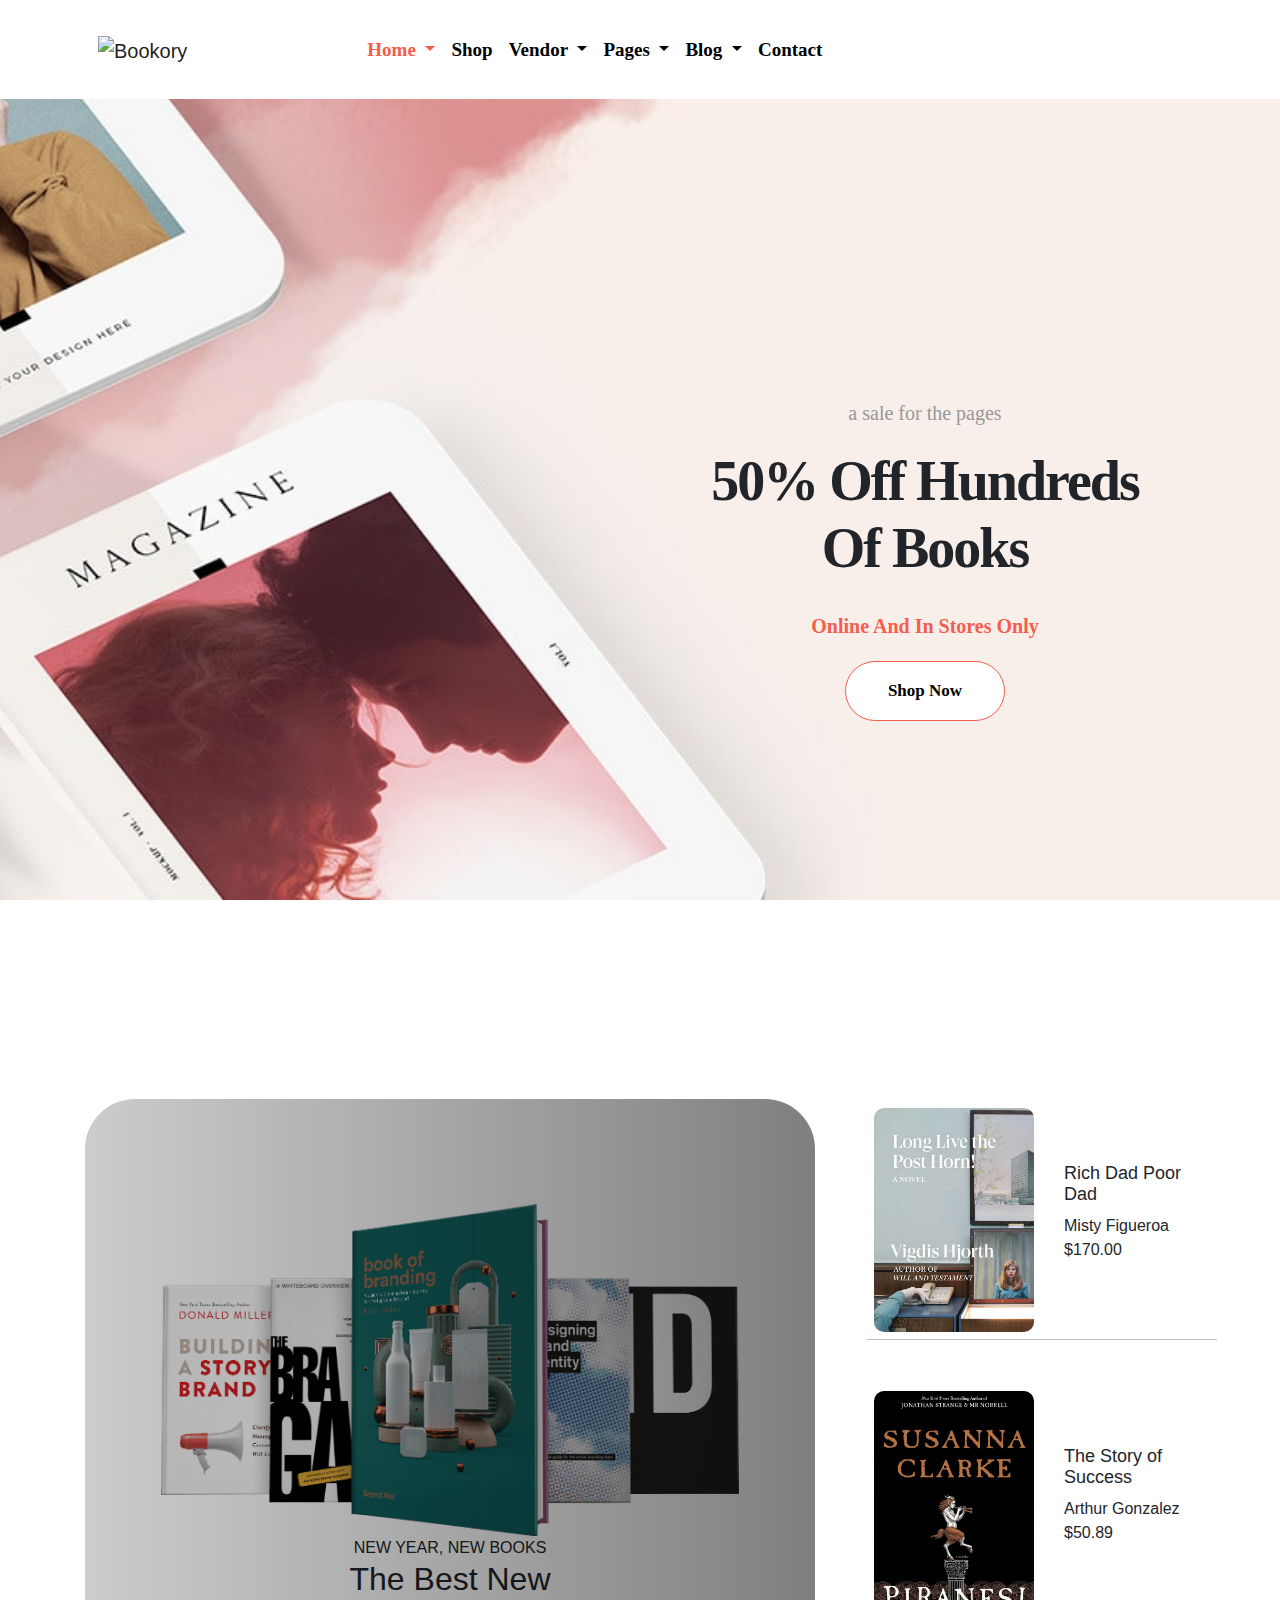
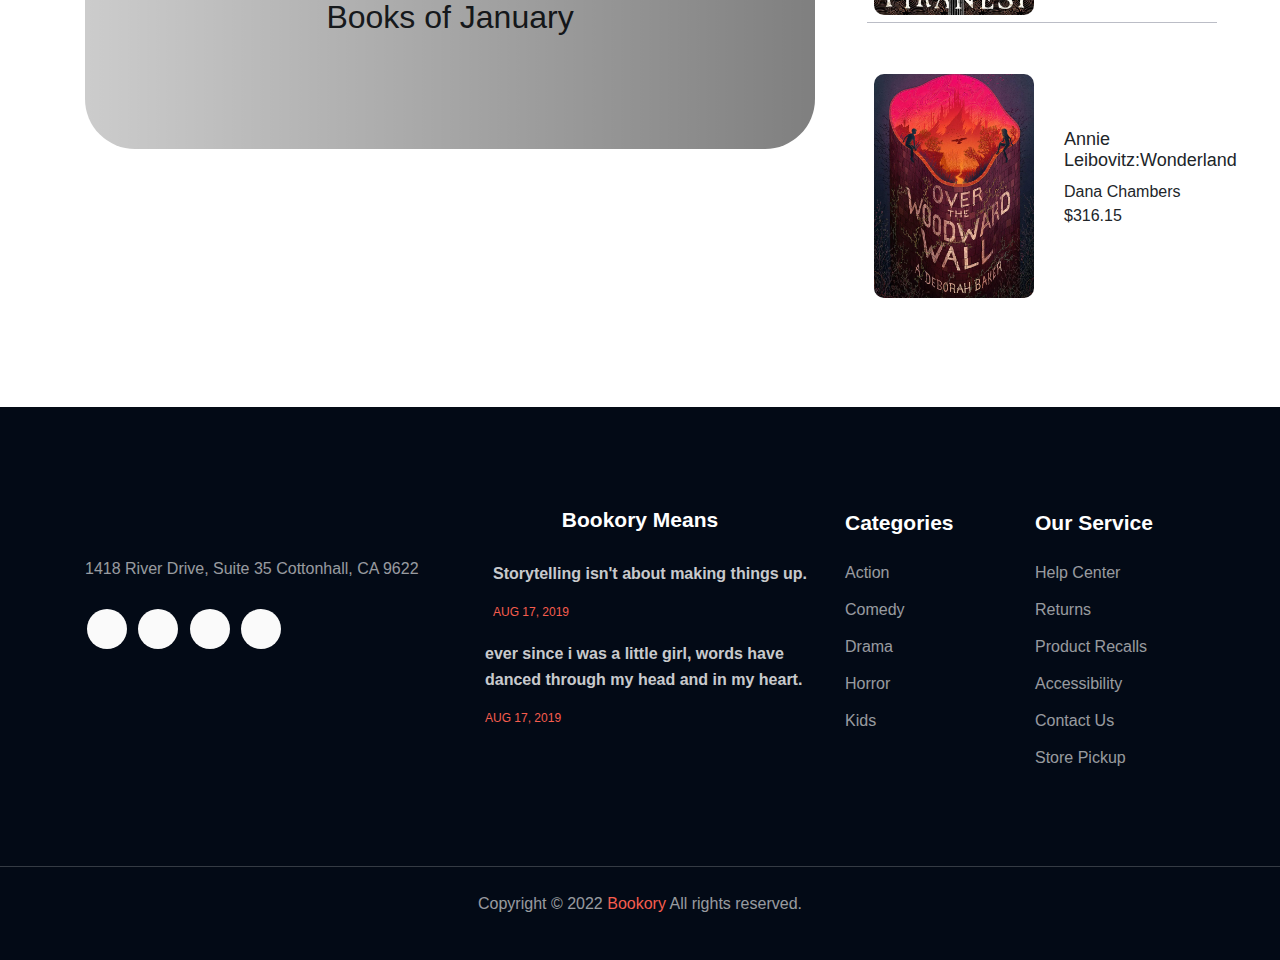
==== commit f85ad5b8: "homepage 60% is done" ====
--- a/index.html
+++ b/index.html
@@ -90,7 +90,80 @@
         </div>
 
       </section>
-     
+     <section id="dealbook">
+      <div class="container">
+        <div class="row">
+          <div class="col-xl-8">
+            <div class="dealsbookleft">
+              <img src="/assets/image/h1-img1.png" alt="books">
+              <div class="text">
+                <span>NEW YEAR, NEW BOOKS</span>
+                <h2>The Best New <br>
+                  Books of January</h2>
+              </div>
+            </div>
+          </div>
+          <div class="col-xl-4">
+            <div class="dealsbookright">
+              <div class="row">
+                <div class="col-xl-12">
+                   <div style="border-bottom: 1px solid #bbbdc6;" class="righttext">
+                    <img src="/assets/image/35.jpg" alt="book">
+                    <div class="txt">
+                      <h4>Rich Dad Poor Dad</h4>
+                      <div class="icon">
+                        <i class="fa-solid fa-star"></i>
+                        <i class="fa-solid fa-star"></i>
+                        <i class="fa-solid fa-star"></i>
+                        <i class="fa-solid fa-star"></i>
+                        <i class="fa-solid fa-star-half-stroke"></i>
+                        <span>Misty Figueroa</span>
+                        <p>$170.00</p>
+                      </div>
+                    </div>
+                   </div>
+                </div>
+                <div class="col-xl-12">
+                     <div style="border-bottom: 1px solid #bbbdc6;" class="righttext">
+                    <img src="/assets/image/34.jpg" alt="book">
+                    <div class="txt">
+                      <h4>The Story of Success</h4>
+                       <div class="icon">
+                        <i class="fa-solid fa-star"></i>
+                        <i class="fa-solid fa-star"></i>
+                        <i class="fa-solid fa-star"></i>
+                        <i class="fa-solid fa-star"></i>
+                        <i class="fa-solid fa-star-half-stroke"></i>
+                        <span>Arthur Gonzalez</span>
+                        <p>$50.89</p>
+                      </div>
+                    </div>
+                   </div>
+                </div>
+                <div class="col-xl-12">
+                  <div class="righttext">
+                    <img src="/assets/image/33.jpg" alt="book">
+                     <div class="txt">
+                      <h4>Annie Leibovitz:Wonderland</h4>
+                       <div class="icon">
+                        <i class="fa-solid fa-star"></i>
+                        <i class="fa-solid fa-star"></i>
+                        <i class="fa-solid fa-star"></i>
+                        <i class="fa-solid fa-star"></i>
+                        <i class="fa-solid fa-star-half-stroke"></i>
+                      </div>
+                      <span>Dana Chambers</span>
+                      <p>$316.15</p>
+                    </div>
+                  </div>
+                </div>
+              </div>
+            </div>
+          </div>
+        </div>
+      </div>
+
+     </section>
     </main>
     <footer class="footer">
       <div class="container">
--- a/assets/css/main.css
+++ b/assets/css/main.css
@@ -134,6 +134,86 @@
     background-position: 0% 0%;
   }
 }
+#dealbook {
+  width: 100%;
+  height: auto;
+  display: flex;
+  justify-content: center;
+  align-items: center;
+}
+#dealbook .container {
+  margin-top: 20px;
+  margin-bottom: 20px;
+  position: relative;
+}
+#dealbook .container .dealsbookleft {
+  width: 100%;
+  height: 650px;
+  display: flex;
+  justify-content: center;
+  align-items: center;
+  flex-direction: column;
+  padding: 30px;
+  margin-top: 20px;
+  margin-bottom: 20px;
+  text-align: center;
+  position: relative;
+  overflow: hidden;
+  background-image: url("/assets/image/h1-bg1.jpg");
+  background-position: center;
+  background-repeat: no-repeat;
+  background-size: cover;
+  border-radius: 50px;
+  background-attachment: fixed;
+}
+#dealbook .container .dealsbookleft img {
+  max-width: 100%;
+  height: auto;
+}
+#dealbook .container .dealsbookleft:before {
+  content: "";
+  position: absolute;
+  width: 100%;
+  height: 100%;
+  background: linear-gradient(to right, rgba(0, 0, 0, 0.2) 0%, rgba(0, 0, 0, 0.5) 100%);
+  top: 0;
+  left: 0;
+  z-index: 1;
+  animation: shadowMove 3s linear infinite;
+}
+@keyframes shadowMove {
+  0% {
+    transform: translateX(-100%);
+  }
+  100% {
+    transform: translateX(100%);
+  }
+}
+#dealbook .container .dealsbookright {
+  width: 100%;
+  height: auto;
+}
+#dealbook .container .dealsbookright .righttext {
+  width: 100%;
+  display: flex;
+  justify-content: space-between;
+  align-items: center;
+  margin: 22px;
+  padding: 7px;
+}
+#dealbook .container .dealsbookright .righttext img {
+  width: 160px;
+  height: auto;
+  border-radius: 10px;
+}
+#dealbook .container .dealsbookright .righttext .txt {
+  padding: 10px;
+  margin-left: 20px;
+}
+#dealbook .container .dealsbookright .righttext h4 {
+  font-size: 18px;
+}
+
 a,
 a:hover,
 a:focus,
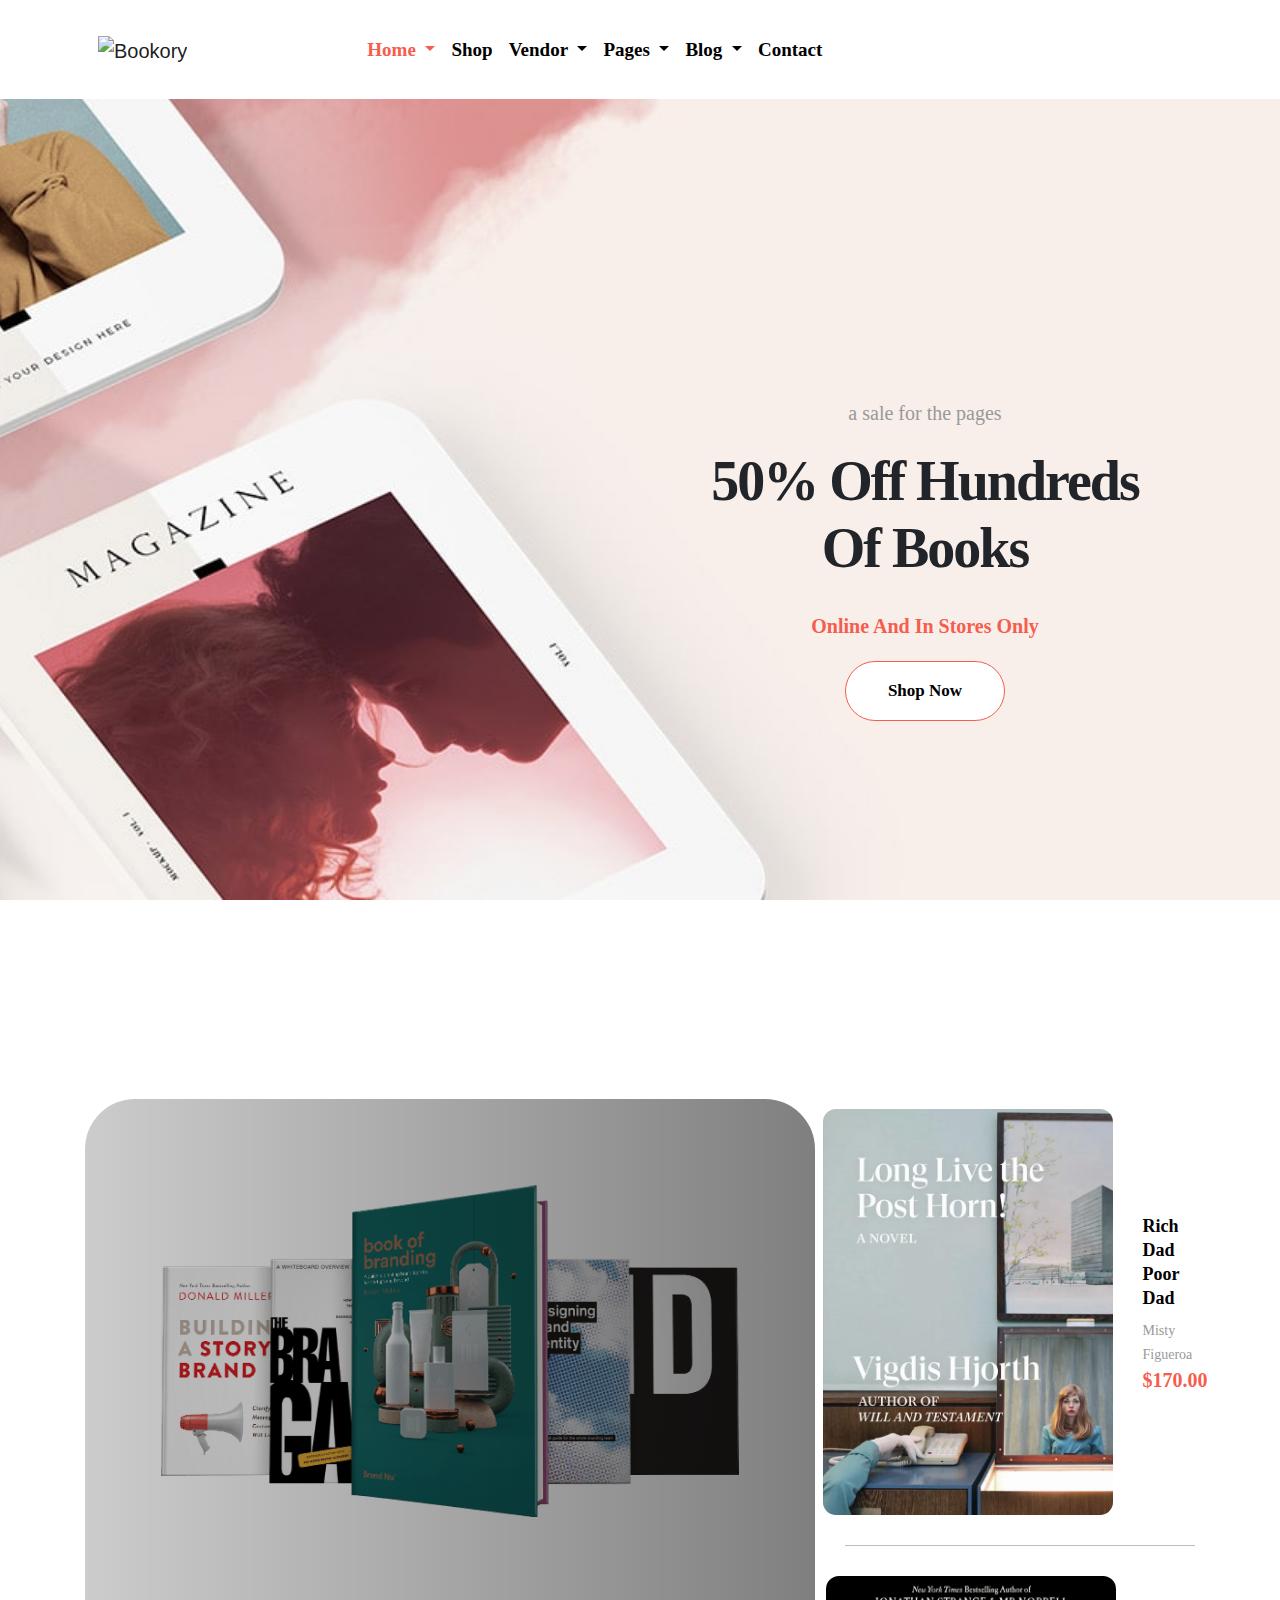
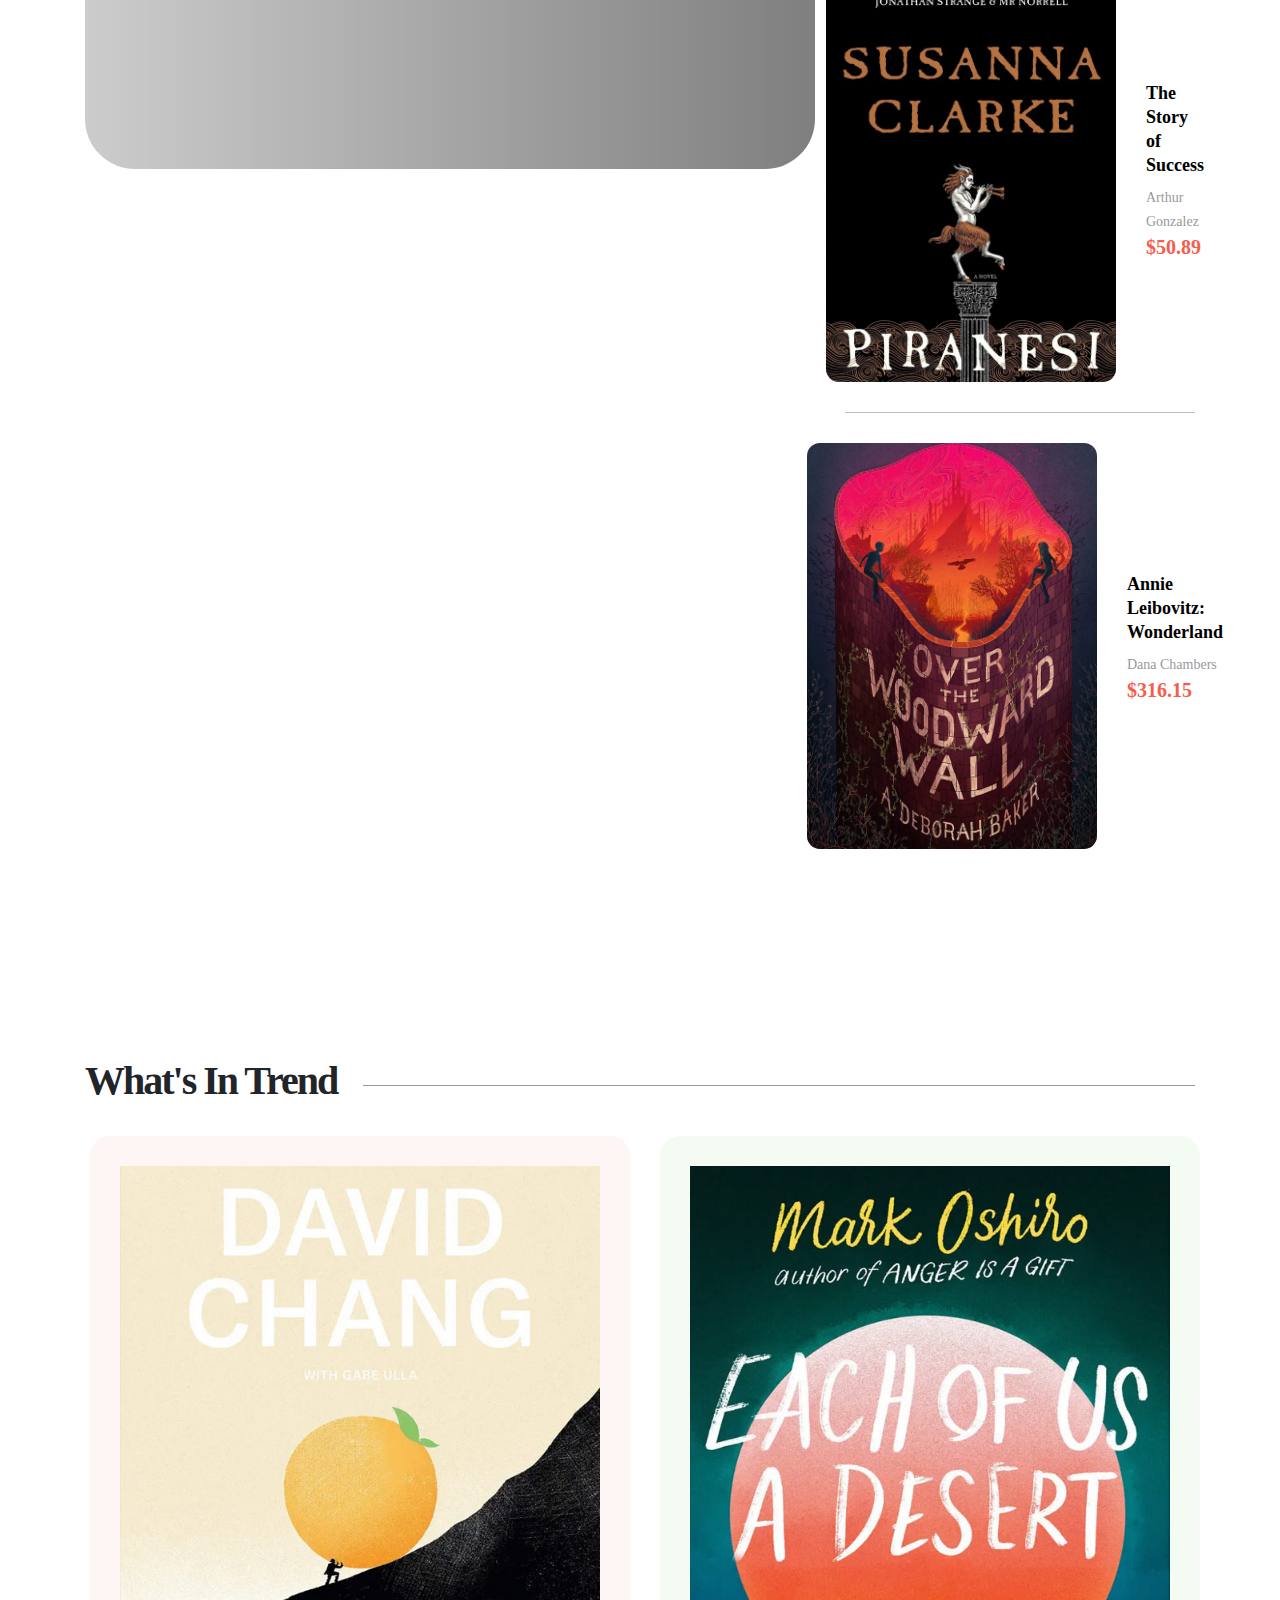
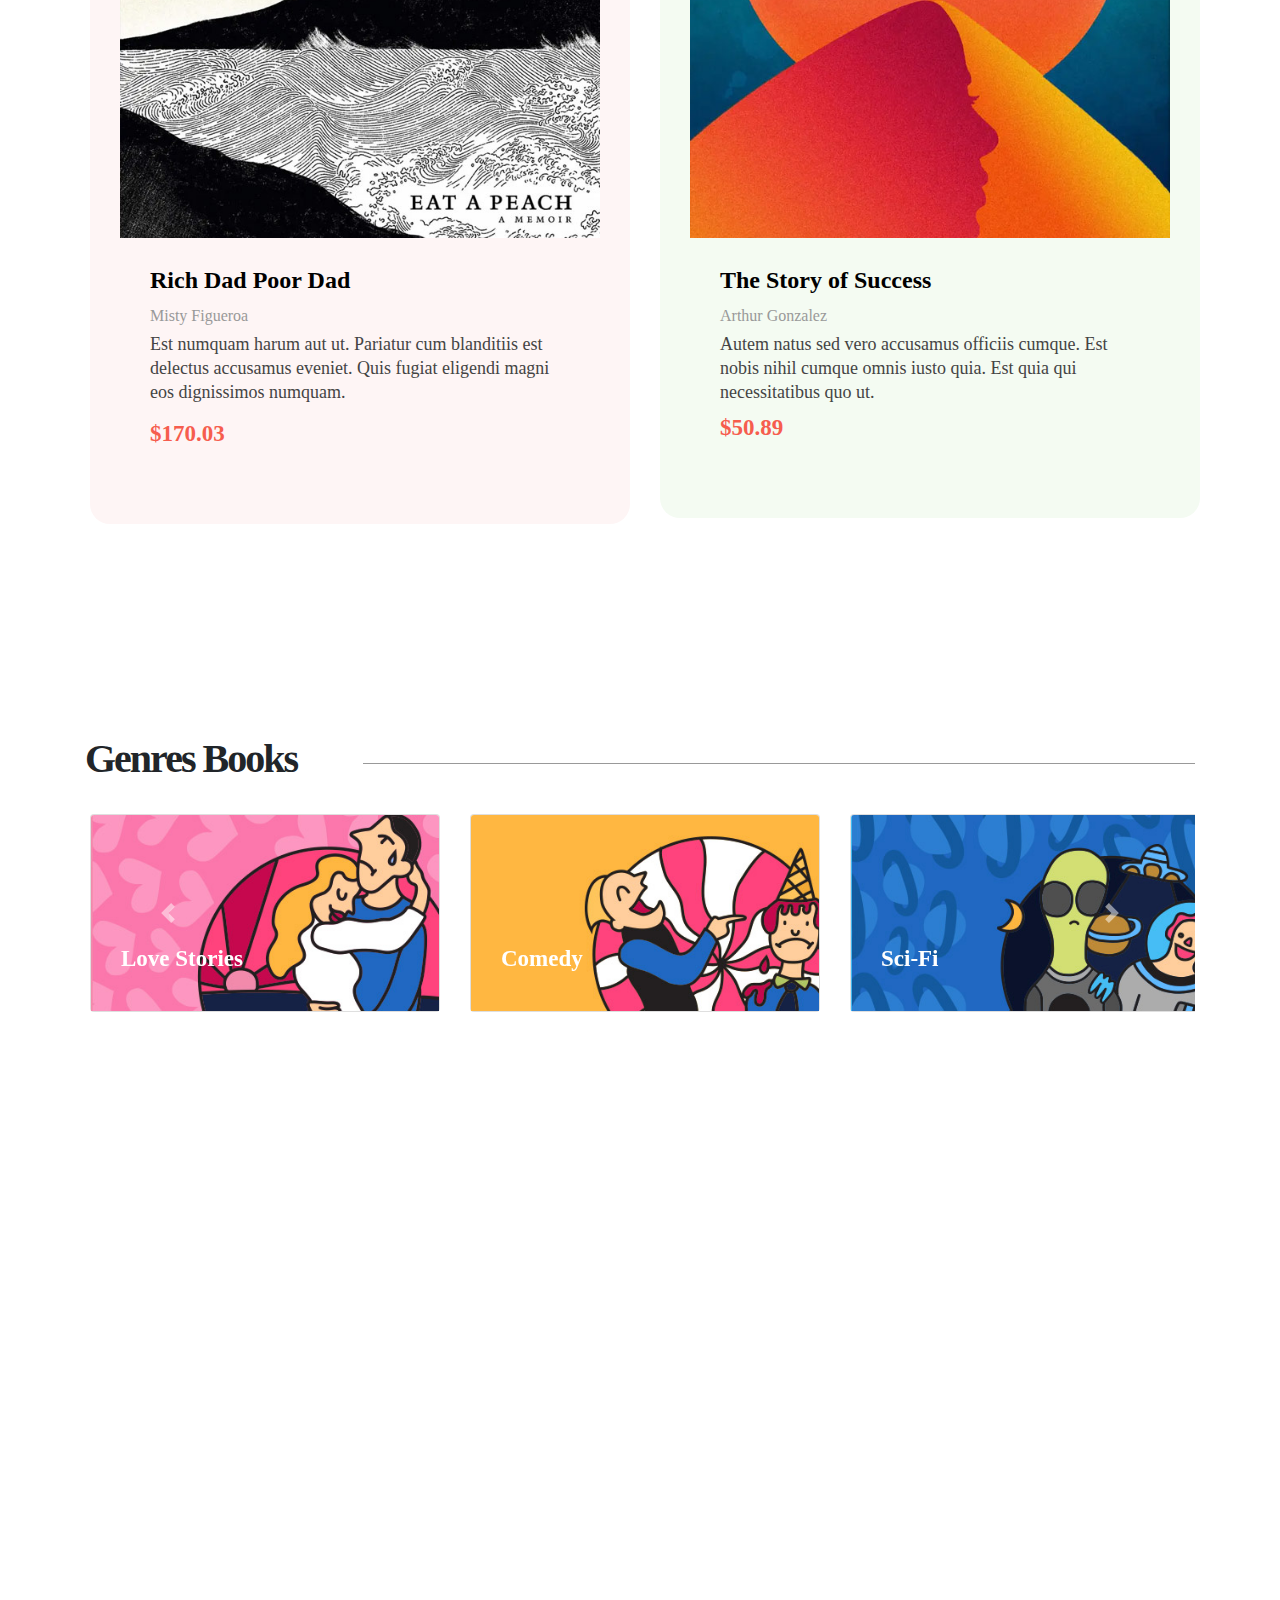
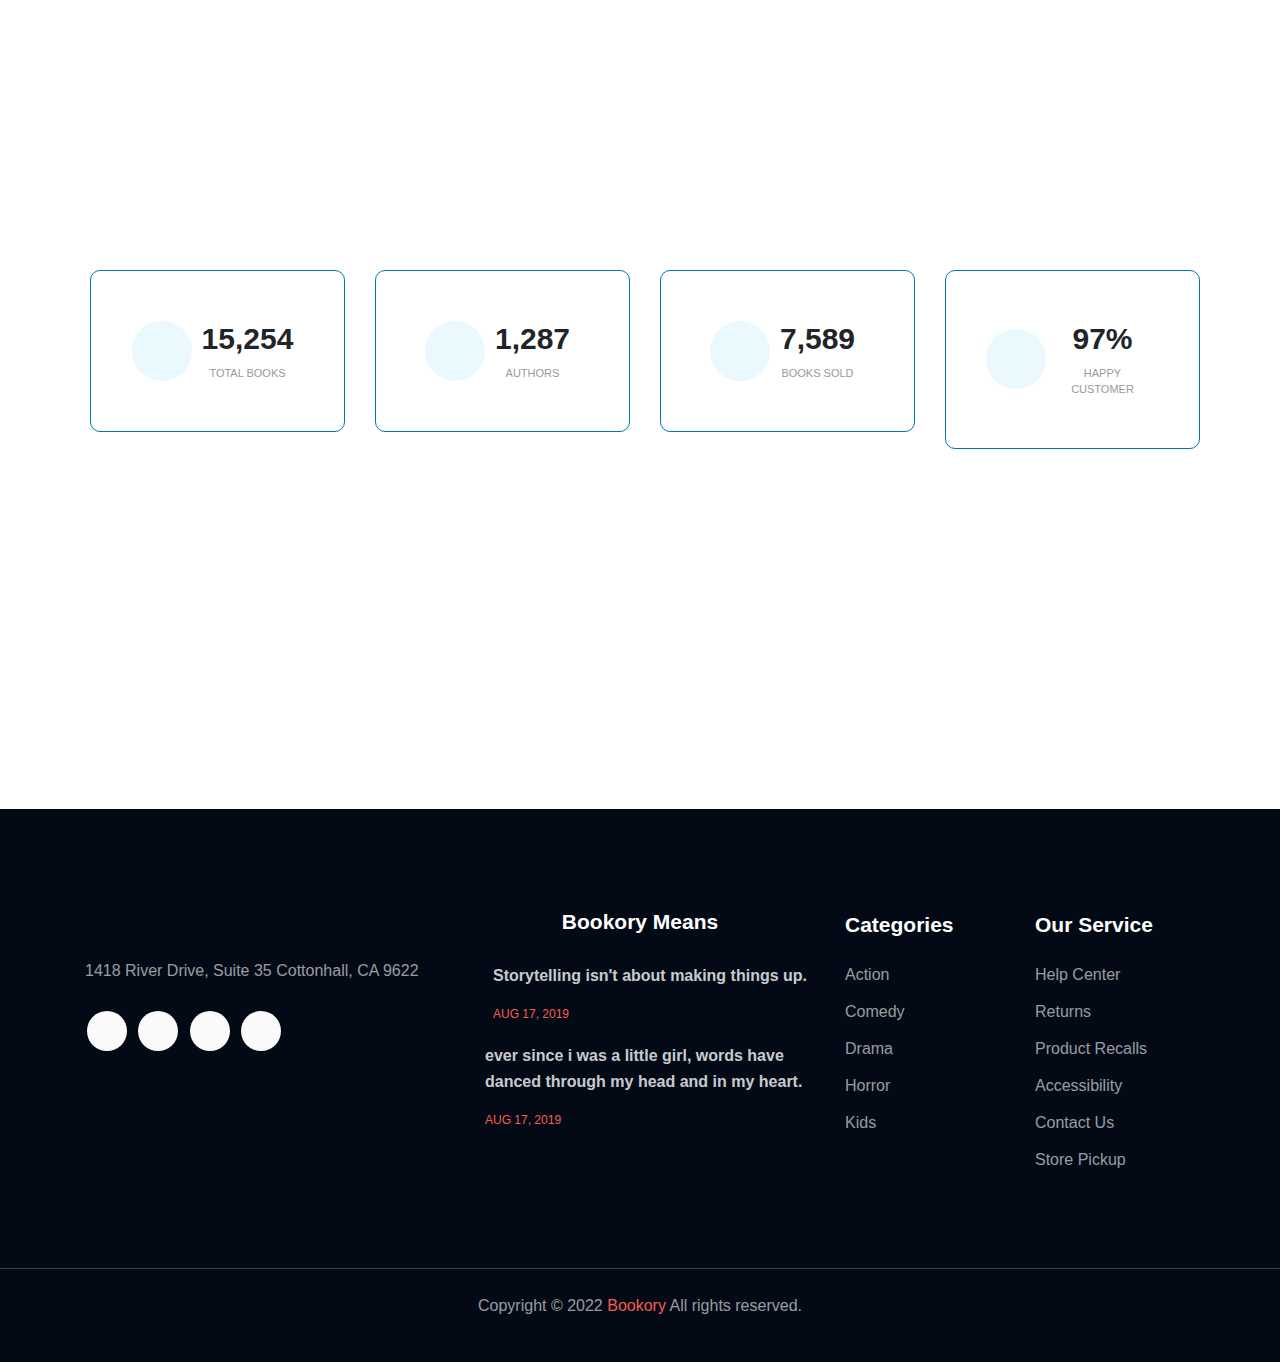
==== commit c80e2564: "Add files via upload" ====
--- a/index.html
+++ b/index.html
@@ -99,7 +99,7 @@
               <div class="text">
                 <span>NEW YEAR, NEW BOOKS</span>
                 <h2>The Best New <br>
-                  Books of January</h2>
+                  Books of March</h2>
               </div>
             </div>
           </div>
@@ -110,7 +110,7 @@
                    <div style="border-bottom: 1px solid #bbbdc6;" class="righttext">
                     <img src="/assets/image/35.jpg" alt="book">
                     <div class="txt">
-                      <h4>Rich Dad Poor Dad</h4>
+                      <h5>Rich Dad Poor Dad</h5>
                       <div class="icon">
                         <i class="fa-solid fa-star"></i>
                         <i class="fa-solid fa-star"></i>
@@ -127,7 +127,7 @@
                      <div style="border-bottom: 1px solid #bbbdc6;" class="righttext">
                     <img src="/assets/image/34.jpg" alt="book">
                     <div class="txt">
-                      <h4>The Story of Success</h4>
+                      <h5>The Story of Success</h5>
                        <div class="icon">
                         <i class="fa-solid fa-star"></i>
                         <i class="fa-solid fa-star"></i>
@@ -144,7 +144,7 @@
                   <div class="righttext">
                     <img src="/assets/image/33.jpg" alt="book">
                      <div class="txt">
-                      <h4>Annie Leibovitz:Wonderland</h4>
+                      <h5>Annie Leibovitz: <br> Wonderland</h5>
                        <div class="icon">
                         <i class="fa-solid fa-star"></i>
                         <i class="fa-solid fa-star"></i>
@@ -163,6 +163,183 @@
         </div>
       </div>
 
+     </section>
+     <section id="trend">
+      <div class="container">
+        <div class="row">
+          <div class="col-xl-12">
+            <div class="trendheader">
+              <h1>What's In Trend</h1>
+              <div class="line">
+
+              </div>
+            </div>
+          </div>
+        </div>
+        <div class="row">
+          <div class="col-xl-6">
+            <div style="background-color: #FEF5F5;" class="trenditem">
+             <img src="/assets/image/31.jpg" alt="book">
+              <div class="trendtext">
+                <h5>Rich Dad Poor Dad</h5>
+                <div class="icon">
+                  <i class="fa-solid fa-star"></i>
+                  <i class="fa-solid fa-star"></i>
+                  <i class="fa-solid fa-star"></i>
+                  <i class="fa-solid fa-star"></i>
+                  <i class="fa-solid fa-star-half-stroke"></i>
+                </div>
+                <a href="">Misty Figueroa</a> 
+                <span>Est numquam harum aut ut. Pariatur cum blanditiis est delectus accusamus eveniet. Quis fugiat eligendi magni eos dignissimos numquam. </p>
+                <p>$170.03</p>
+              </div>
+            </div>
+          </div>
+          <div class="col-xl-6">
+            <div style="background-color: #F4FBF2;" class="trenditem">
+              <img src="/assets/image/30.jpg" alt="book">
+               <div class="trendtext">
+                <h5>The Story of Success</h5>
+                <div class="icon">
+                  <i class="fa-solid fa-star"></i>
+                  <i class="fa-solid fa-star"></i>
+                  <i class="fa-solid fa-star"></i>
+                  <i class="fa-solid fa-star"></i>
+                  <i class="fa-solid fa-star-half-stroke"></i>
+                </div>
+                <a href="">Arthur Gonzalez</a>
+                <span>Autem natus sed vero accusamus officiis cumque. Est nobis nihil cumque omnis iusto quia. Est quia qui necessitatibus quo ut. </span>
+                <p>$50.89</p>
+               </div>
+            </div>
+          </div>
+        </div>
+      </div>
+       
+     </section>
+     <section id="genres">
+      <div class="container mt-5">
+        <div class="row">
+          <div class="col-xl-12">
+            <div class="genresheader">
+              <h1>Genres Books</h1>
+              <div class="line">
+
+              </div>
+            </div>
+          </div>
+        </div>
+        <div id="cardSlider" class="carousel slide" data-ride="carousel">
+          <div class="carousel-inner">
+            <div class="carousel-item active">
+              <div class="row">
+                <div class="col-xl-4">
+                  <div class="card">
+                    <img src="/assets/image/h1-cat3.jpg" class="card-img-top" alt="Card Image">
+                     <div class="text">
+                      <h2>Love Stories</h2>
+                     </div>
+                  </div>
+                </div>
+                <div class="col-xl-4">
+                  <div class="card">
+                    <img src="/assets/image/h1-cat2.jpg" class="card-img-top" alt="Card Image">
+                     <div class="text">
+                      <h2>Comedy</h2>
+                     </div>
+                  </div>
+                </div>
+                <div class="col-xl-4">
+                  <div class="card">
+                    <img src="/assets/image/h1-cat1.jpg" class="card-img-top" alt="Card Image">
+                    <div class="text">
+                      <h2>Sci-Fi</h2>
+                    </div>
+                  </div>
+                </div>
+              </div>
+            </div>
+            <div class="carousel-item">
+              <div class="row">
+                <div class="col-xl-4">
+                  <div class="card">
+                    <img src="/assets/image/Shop_category.png" class="card-img-top" alt="Card Image">
+                     <div class="text">
+                      <h2>Fantasy</h2>
+                     </div>
+                  </div>
+                </div>
+                <div class="col-xl-4">
+                  <div class="card">
+                    <img src="/assets/image/h1-cat3.jpg" class="card-img-top" alt="Card Image">
+                    <div class="text">
+                      <h2>Love Stories</h2>
+                     </div>
+                  </div>
+                </div>
+                <div class="col-xl-4">
+                  <div class="card">
+                    <img src="/assets/image/h1-cat2.jpg" class="card-img-top" alt="Card Image">
+                    <div class="text">
+                      <h2>Comedy</h2>
+                     </div>
+                  </div>
+                </div>
+              </div>
+            </div>
+          </div>
+          <a class="carousel-control-prev" href="#cardSlider" role="button" data-slide="prev">
+            <span class="carousel-control-prev-icon" aria-hidden="true"></span>
+            <span class="sr-only">Previous</span>
+          </a>
+          <a class="carousel-control-next" href="#cardSlider" role="button" data-slide="next">
+            <span class="carousel-control-next-icon" aria-hidden="true"></span>
+            <span class="sr-only">Next</span>
+          </a>
+        </div>
+      </div>
+     </section>
+     <section id="total">
+      <div class="container">
+        <div class="row">
+          <div class="col-xl-3">
+            <div class="totalitem">
+             <span id="icon"><i style="color: #7261D4;" class="fa-solid fa-book"></i></span>
+             <div class="text">
+              <h4>15,254</h4>
+              <span>TOTAL BOOKS</span>
+             </div>
+            </div>
+          </div>
+          <div class="col-xl-3">
+             <div class="totalitem">
+              <span id="icon"><i style="color: #59C5DE;" class="fa-solid fa-users"></i></span>
+              <div class="text">
+                <h4>1,287</h4>
+                <span>AUTHORS</span>
+              </div>
+            </div>
+          </div>
+          <div class="col-xl-3">
+            <div class="totalitem">
+              <span id="icon"><i style="color: #A4DC89;" class="fa-solid fa-cart-shopping"></i></span>
+               <div class="text">
+                <h4>7,589</h4>
+               <span>BOOKS SOLD</span>
+               </div>
+            </div>
+          </div>
+          <div class="col-xl-3">
+            <div class="totalitem">
+              <span id="icon"><i style="color: #FA901F;" class="fa-regular fa-face-smile"></i></span>
+               <div class="text">
+                <h4>97%</h4>
+                <span>HAPPY CUSTOMER</span>
+               </div>
+            </div>
+          </div>
+        </div>
+      </div>
      </section>
     </main>
     <footer class="footer">
--- a/assets/css/main.css
+++ b/assets/css/main.css
@@ -148,7 +148,7 @@
 }
 #dealbook .container .dealsbookleft {
   width: 100%;
-  height: 650px;
+  height: 670px;
   display: flex;
   justify-content: center;
   align-items: center;
@@ -165,6 +165,40 @@
   background-size: cover;
   border-radius: 50px;
   background-attachment: fixed;
+  transition: transform 0.3s ease;
+}
+#dealbook .container .dealsbookleft:hover {
+  cursor: pointer;
+  transform: scale(1.1);
+}
+#dealbook .container .dealsbookleft .text {
+  margin-top: 20px;
+  margin-bottom: 20px;
+  width: 100%;
+  display: flex;
+  justify-content: center;
+  flex-direction: column;
+  align-items: center;
+}
+#dealbook .container .dealsbookleft .text span {
+  font-size: 13px;
+  font-family: Sora;
+  font-weight: 500;
+  color: #ffffff;
+  letter-spacing: 0;
+  line-height: 20.568px;
+}
+#dealbook .container .dealsbookleft .text h2 {
+  font-size: 36px;
+  margin-top: 10px;
+  margin-bottom: 10px;
+  font-weight: 600;
+  font-family: Sora;
+  color: #ffffff;
+  text-decoration: none;
+  text-transform: none;
+  letter-spacing: -1px;
+  list-style: 42.5px;
 }
 #dealbook .container .dealsbookleft img {
   max-width: 100%;
@@ -192,28 +226,327 @@
 #dealbook .container .dealsbookright {
   width: 100%;
   height: auto;
+  display: flex;
+  justify-content: center;
+  align-items: center;
 }
 #dealbook .container .dealsbookright .righttext {
   width: 100%;
   display: flex;
-  justify-content: space-between;
-  align-items: center;
-  margin: 22px;
-  padding: 7px;
+  justify-content: center;
+  align-items: center;
+  margin: 0;
+  padding: 30px;
+  transition: transform 0.3s ease;
+}
+#dealbook .container .dealsbookright .righttext:hover {
+  transform: scale(1.1);
 }
 #dealbook .container .dealsbookright .righttext img {
-  width: 160px;
-  height: auto;
-  border-radius: 10px;
+  width: 100%;
+  height: auto;
+  border-radius: 13px;
 }
 #dealbook .container .dealsbookright .righttext .txt {
+  width: 100%;
   padding: 10px;
   margin-left: 20px;
 }
-#dealbook .container .dealsbookright .righttext h4 {
+#dealbook .container .dealsbookright .righttext h5 {
   font-size: 18px;
-}
-
+  font-weight: 700;
+  font-family: Sora;
+  line-height: 24px;
+  color: #000000;
+  letter-spacing: 0px;
+}
+#dealbook .container .dealsbookright .righttext h5:hover {
+  color: #F65D4E;
+  cursor: pointer;
+}
+#dealbook .container .dealsbookright .righttext i {
+  margin-top: 10px;
+  margin-bottom: 10px;
+  font-size: 14px;
+  color: #FA8C17;
+}
+#dealbook .container .dealsbookright .righttext span {
+  font-size: 14px;
+  font-weight: 500;
+  letter-spacing: 0;
+  font-family: Sora;
+  line-height: 12px;
+  text-transform: none;
+  text-decoration: none;
+  color: #999999;
+}
+#dealbook .container .dealsbookright .righttext span:hover {
+  color: #F65D4E;
+  cursor: pointer;
+}
+#dealbook .container .dealsbookright .righttext p {
+  font-size: 20px;
+  font-weight: 700;
+  line-height: 28px;
+  color: #F65D4E;
+  letter-spacing: 0;
+  font-family: Sora;
+  line-height: 28px;
+}
+
+@media screen and (max-width: 400px) {
+  #dealbook .container .dealsbookright .righttext {
+    display: flex;
+    justify-content: center;
+    flex-wrap: wrap;
+    flex-direction: column;
+  }
+}
+#trend {
+  width: 100%;
+  height: auto;
+  display: flex;
+  align-items: center;
+  justify-content: center;
+}
+#trend .container {
+  margin-top: 20px;
+  margin-bottom: 20px;
+}
+#trend .container .trendheader {
+  margin-top: 20px;
+  margin-bottom: 20px;
+  display: flex;
+  justify-content: space-between;
+  align-items: center;
+}
+#trend .container .trendheader h1 {
+  font-size: 40px;
+  font-weight: 600;
+  letter-spacing: -2px;
+  line-height: 44px;
+  font-family: Sora;
+  text-transform: none;
+  text-decoration: none;
+}
+#trend .container .trendheader .line {
+  height: 1px;
+  width: 75%;
+  background-color: #999999;
+}
+#trend .container .trenditem {
+  width: 100%;
+  height: auto;
+  display: flex;
+  justify-content: center;
+  align-items: center;
+  flex-direction: column;
+  padding: 30px;
+  border-radius: 20px;
+  transition: transform 0.3s ease;
+  margin: 5px;
+}
+#trend .container .trenditem:hover {
+  transform: scale(1.1);
+}
+#trend .container .trenditem img {
+  max-width: 100%;
+}
+#trend .container .trenditem .trendtext {
+  width: 100%;
+  padding: 30px;
+  display: flex;
+  justify-content: center;
+  flex-direction: column;
+}
+#trend .container .trenditem .trendtext h5 {
+  font-size: 24px;
+  font-weight: 700;
+  font-family: Sora;
+  line-height: 24px;
+  color: #000000;
+  letter-spacing: 0px;
+}
+#trend .container .trenditem .trendtext h5:hover {
+  color: #F65D4E;
+  cursor: pointer;
+}
+#trend .container .trenditem .trendtext i {
+  margin-top: 10px;
+  margin-bottom: 10px;
+  font-size: 14px;
+  color: #FA8C17;
+}
+#trend .container .trenditem .trendtext a {
+  margin-top: 10px;
+  margin-top: 10px;
+  font-size: 16px;
+  font-weight: 500;
+  letter-spacing: 0;
+  font-family: Sora;
+  line-height: 12px;
+  text-transform: none;
+  text-decoration: none;
+  color: #999999;
+}
+#trend .container .trenditem .trendtext a:hover {
+  color: #F65D4E;
+  cursor: pointer;
+}
+#trend .container .trenditem .trendtext span {
+  width: 100%;
+  margin-top: 10px;
+  margin-top: 10px;
+  font-size: 18px;
+  font-weight: 500;
+  font-family: Sora;
+  line-height: 23.996px;
+  letter-spacing: 0;
+  color: #444444;
+}
+#trend .container .trenditem .trendtext p {
+  font-size: 23px;
+  font-weight: 700;
+  line-height: 28px;
+  color: #F65D4E;
+  letter-spacing: 0;
+  font-family: Sora;
+  line-height: 28px;
+  margin-top: 10px;
+}
+
+@media screen and (max-width: 400px) {
+  #trend .container .trendheader .line {
+    display: none;
+  }
+}
+#genres {
+  width: 100%;
+  height: auto;
+}
+#genres .container {
+  margin-top: 20px;
+  margin-bottom: 20px;
+}
+#genres .container .genresheader {
+  margin-top: 20px;
+  margin-bottom: 20px;
+  display: flex;
+  justify-content: space-between;
+  align-items: center;
+}
+#genres .container .genresheader h1 {
+  font-size: 40px;
+  font-weight: 600;
+  letter-spacing: -2px;
+  line-height: 44px;
+  font-family: Sora;
+  text-transform: none;
+  text-decoration: none;
+}
+#genres .container .genresheader .line {
+  height: 1px;
+  width: 75%;
+  background-color: #999999;
+}
+#genres .container .card {
+  width: 100%;
+  height: auto;
+  position: relative;
+  display: flex;
+  align-items: center;
+  justify-content: center;
+  margin: 5px;
+  transition: transform 0.3s ease;
+}
+#genres .container .card:hover {
+  transform: scale(1.1);
+}
+#genres .container .card img {
+  width: 100%;
+  height: auto;
+  opacity: 9;
+}
+#genres .container .card .text {
+  position: absolute;
+  bottom: 30px;
+  left: 30px;
+}
+#genres .container .card .text h2 {
+  font-size: 23px;
+  font-weight: 600;
+  font-family: Sora;
+  color: #ffffff;
+  text-transform: none;
+  text-decoration: none;
+}
+
+@media screen and (max-width: 400px) {
+  #genres .container .genresheader .line {
+    display: none;
+  }
+}
+#total {
+  width: 100%;
+  height: auto;
+  display: flex;
+  justify-content: center;
+  align-items: center;
+}
+#total .container {
+  margin-top: 20px;
+  margin-bottom: 20px;
+}
+#total .container .totalitem {
+  width: 100%;
+  height: auto;
+  display: flex;
+  justify-content: center;
+  align-items: center;
+  border: 1px solid #0177b5;
+  padding: 40px;
+  border-radius: 10px;
+  transition: transform 0.3s ease;
+  margin: 5px;
+}
+#total .container .totalitem:hover {
+  transform: scale(1.1);
+}
+#total .container .totalitem #icon {
+  background-color: #E9F9FD;
+  padding: 30px;
+  border-radius: 50%;
+}
+#total .container .totalitem #icon i {
+  font-size: 30px;
+}
+#total .container .totalitem .text {
+  display: flex;
+  justify-content: center;
+  align-items: center;
+  flex-direction: column;
+  text-align: center;
+  padding: 10px;
+}
+#total .container .totalitem .text h4 {
+  font-size: 30px;
+  font-weight: 600;
+  letter-spacing: 0;
+}
+#total .container .totalitem .text span {
+  font-size: 11px;
+  color: #999999;
+  letter-spacing: 0;
+}
+
+@media screen and (max-width: 400px) {
+  #total .container .totalitem {
+    display: flex;
+    justify-content: center;
+    flex-wrap: wrap;
+    flex-direction: column;
+  }
+}
 a,
 a:hover,
 a:focus,
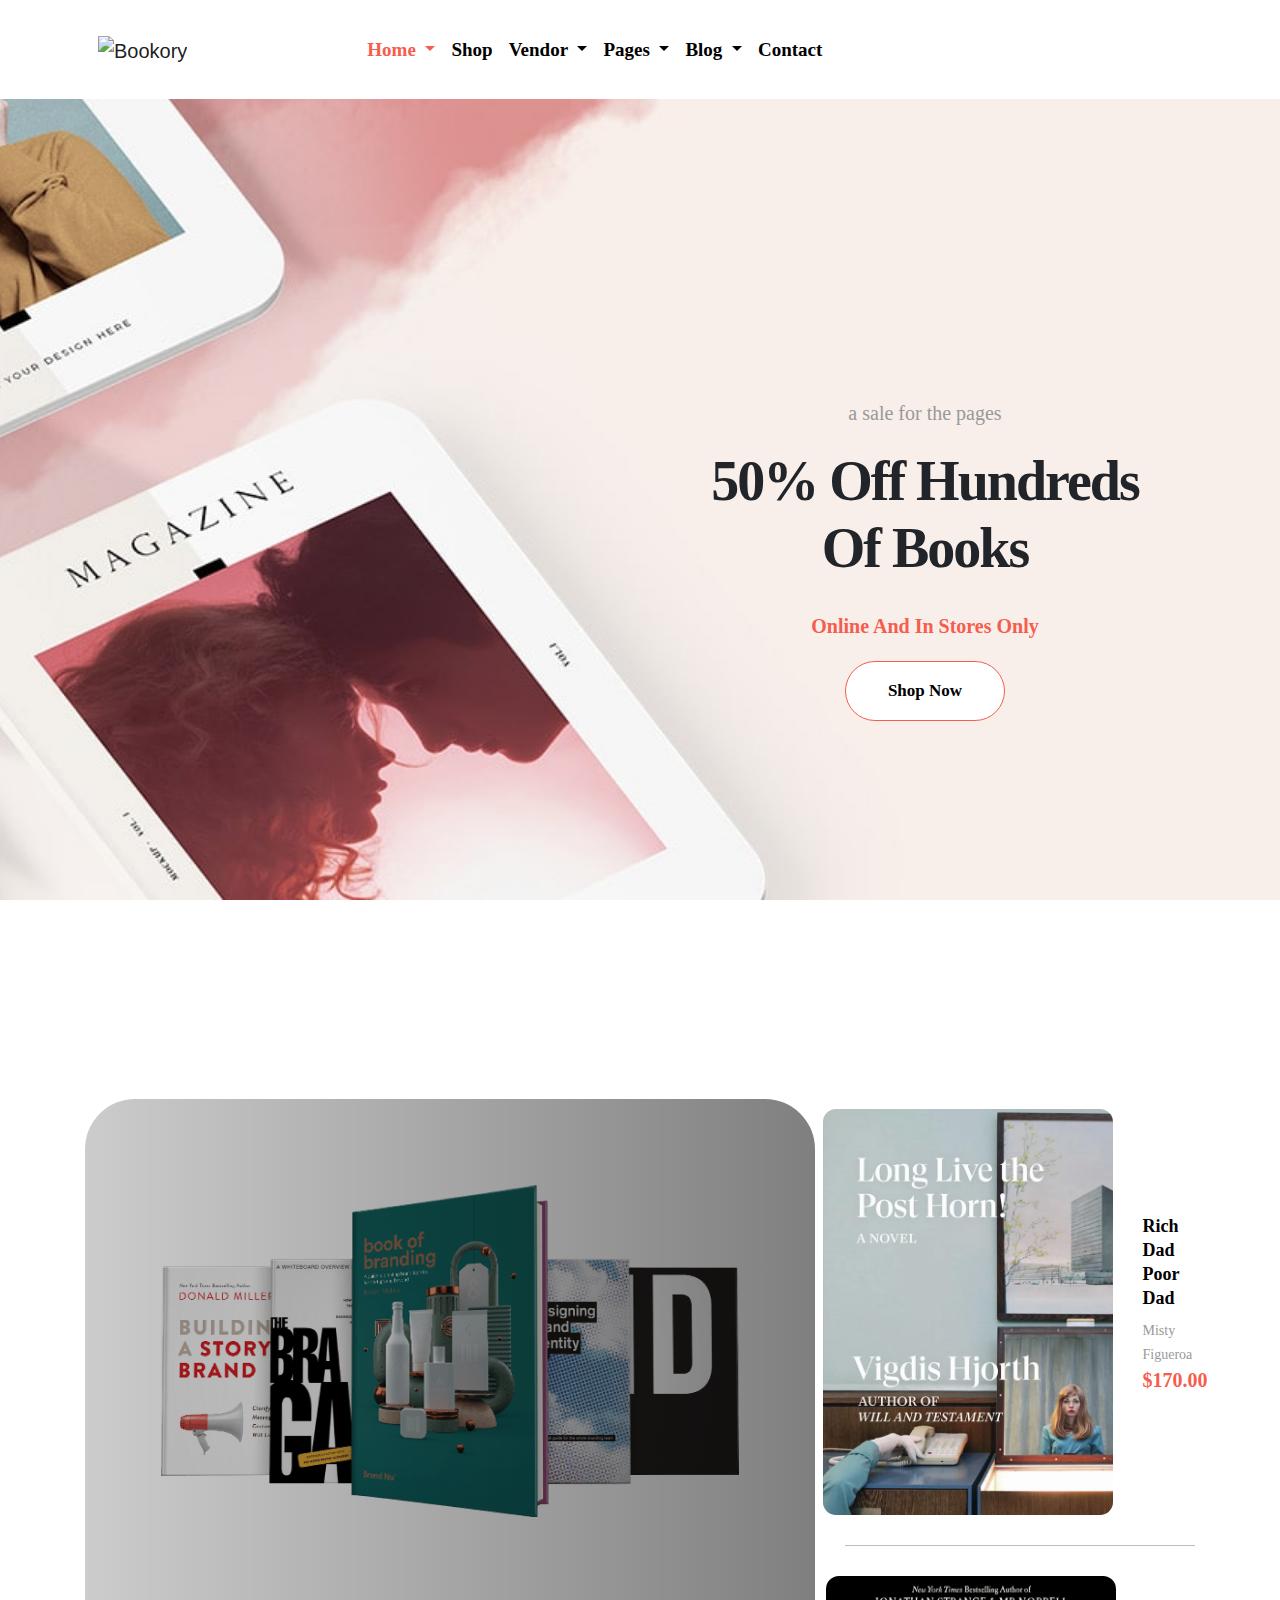
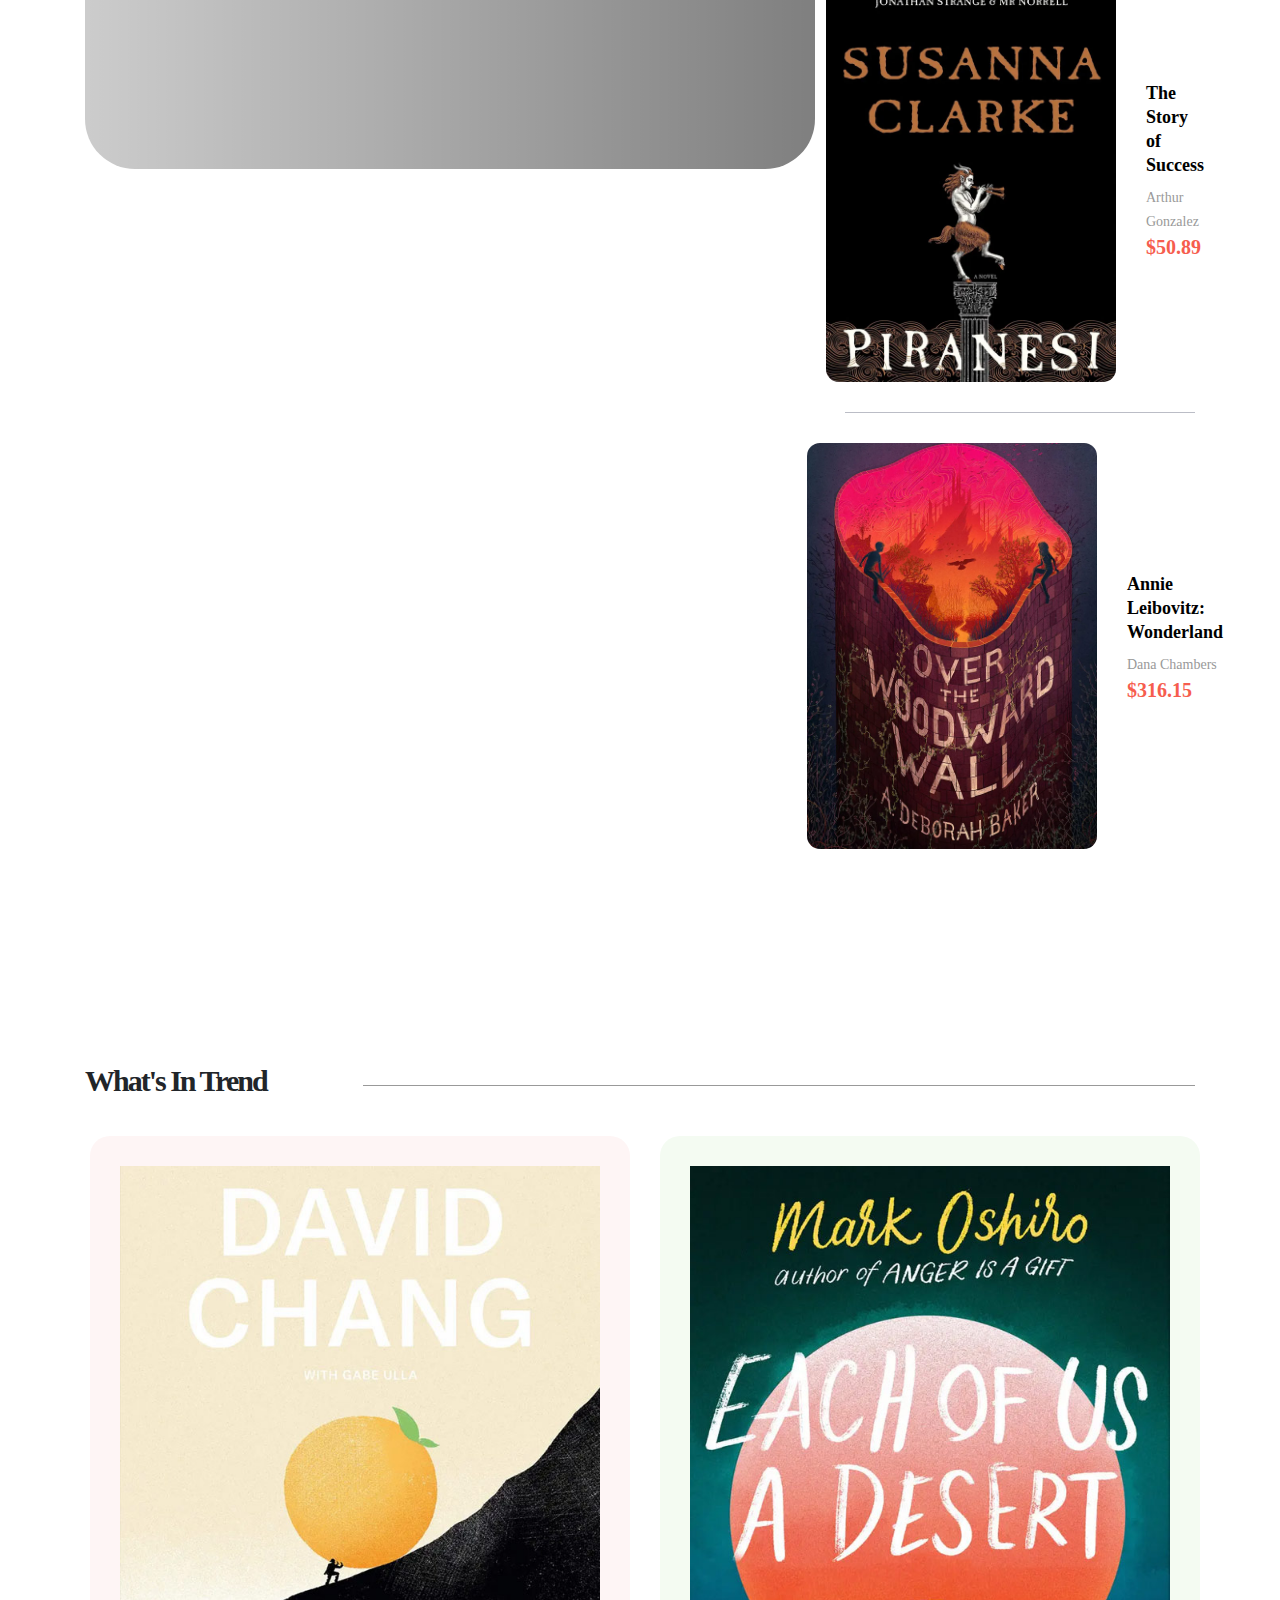
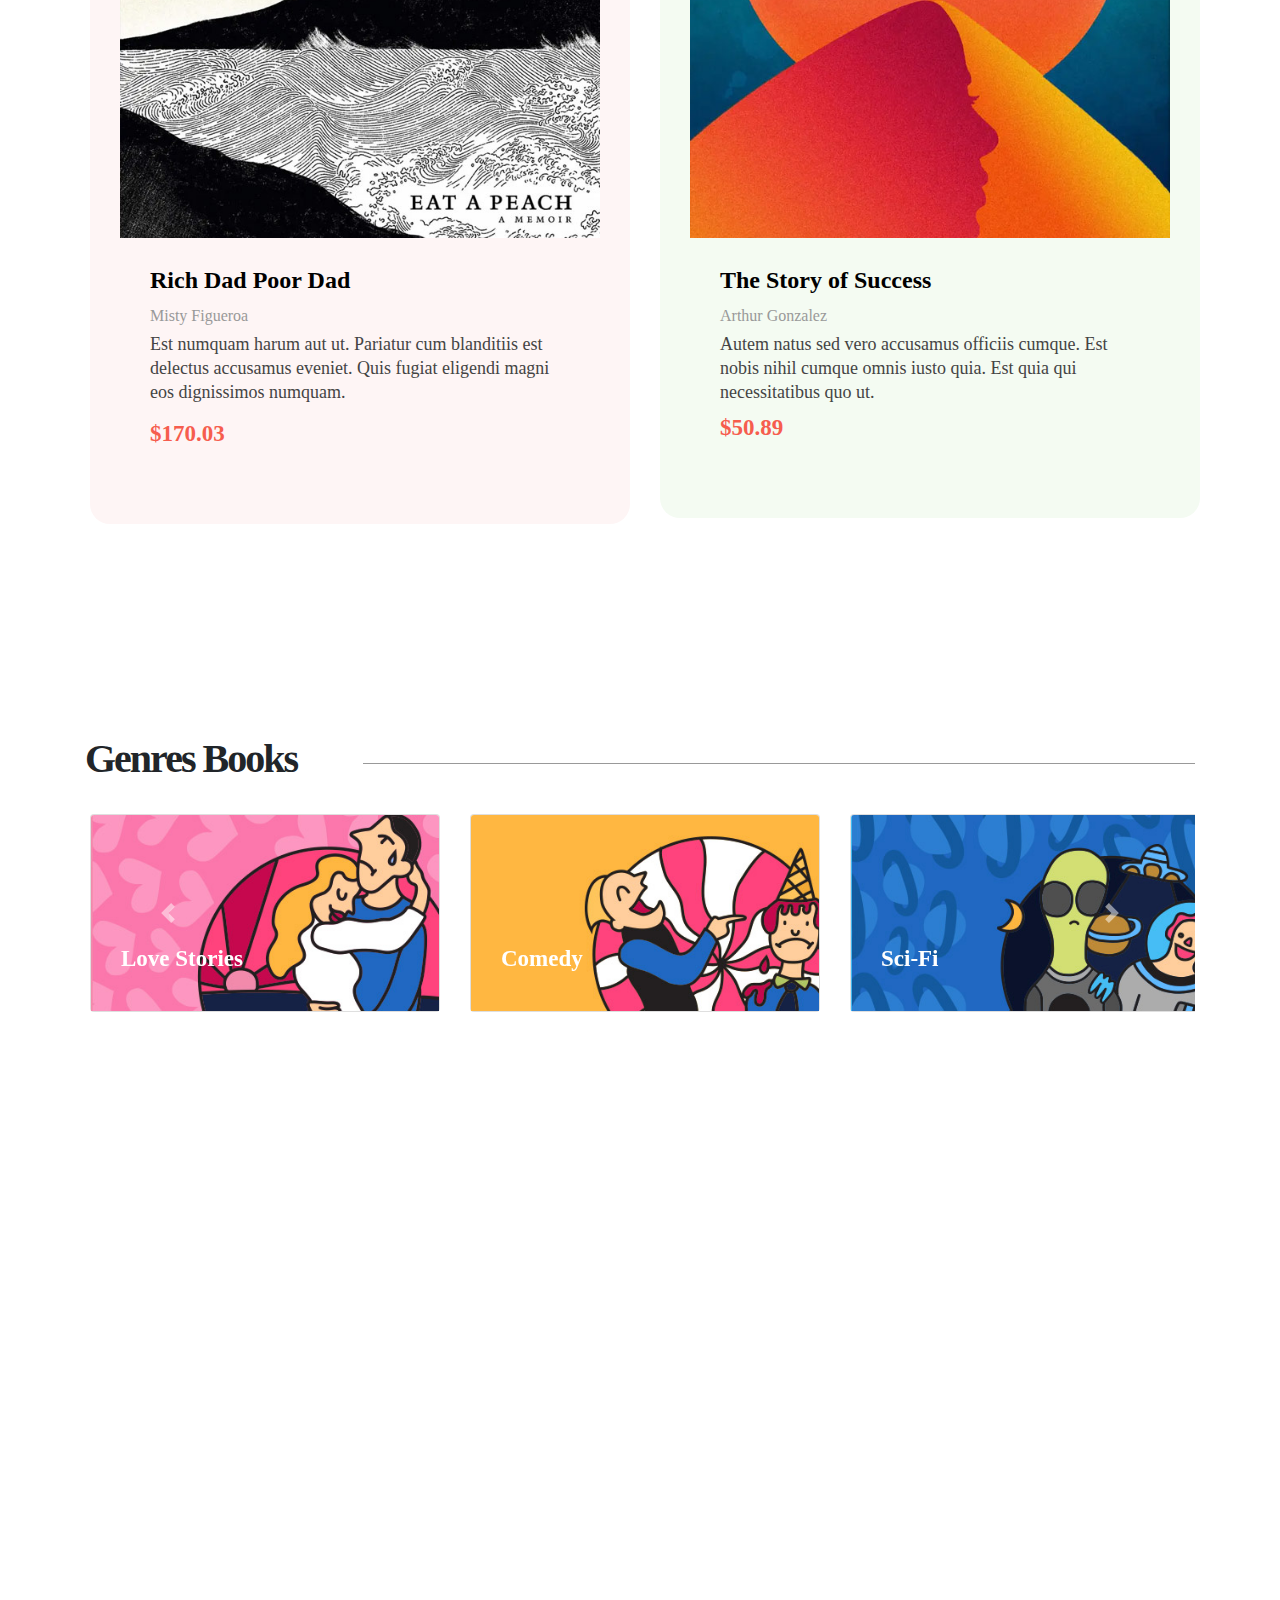
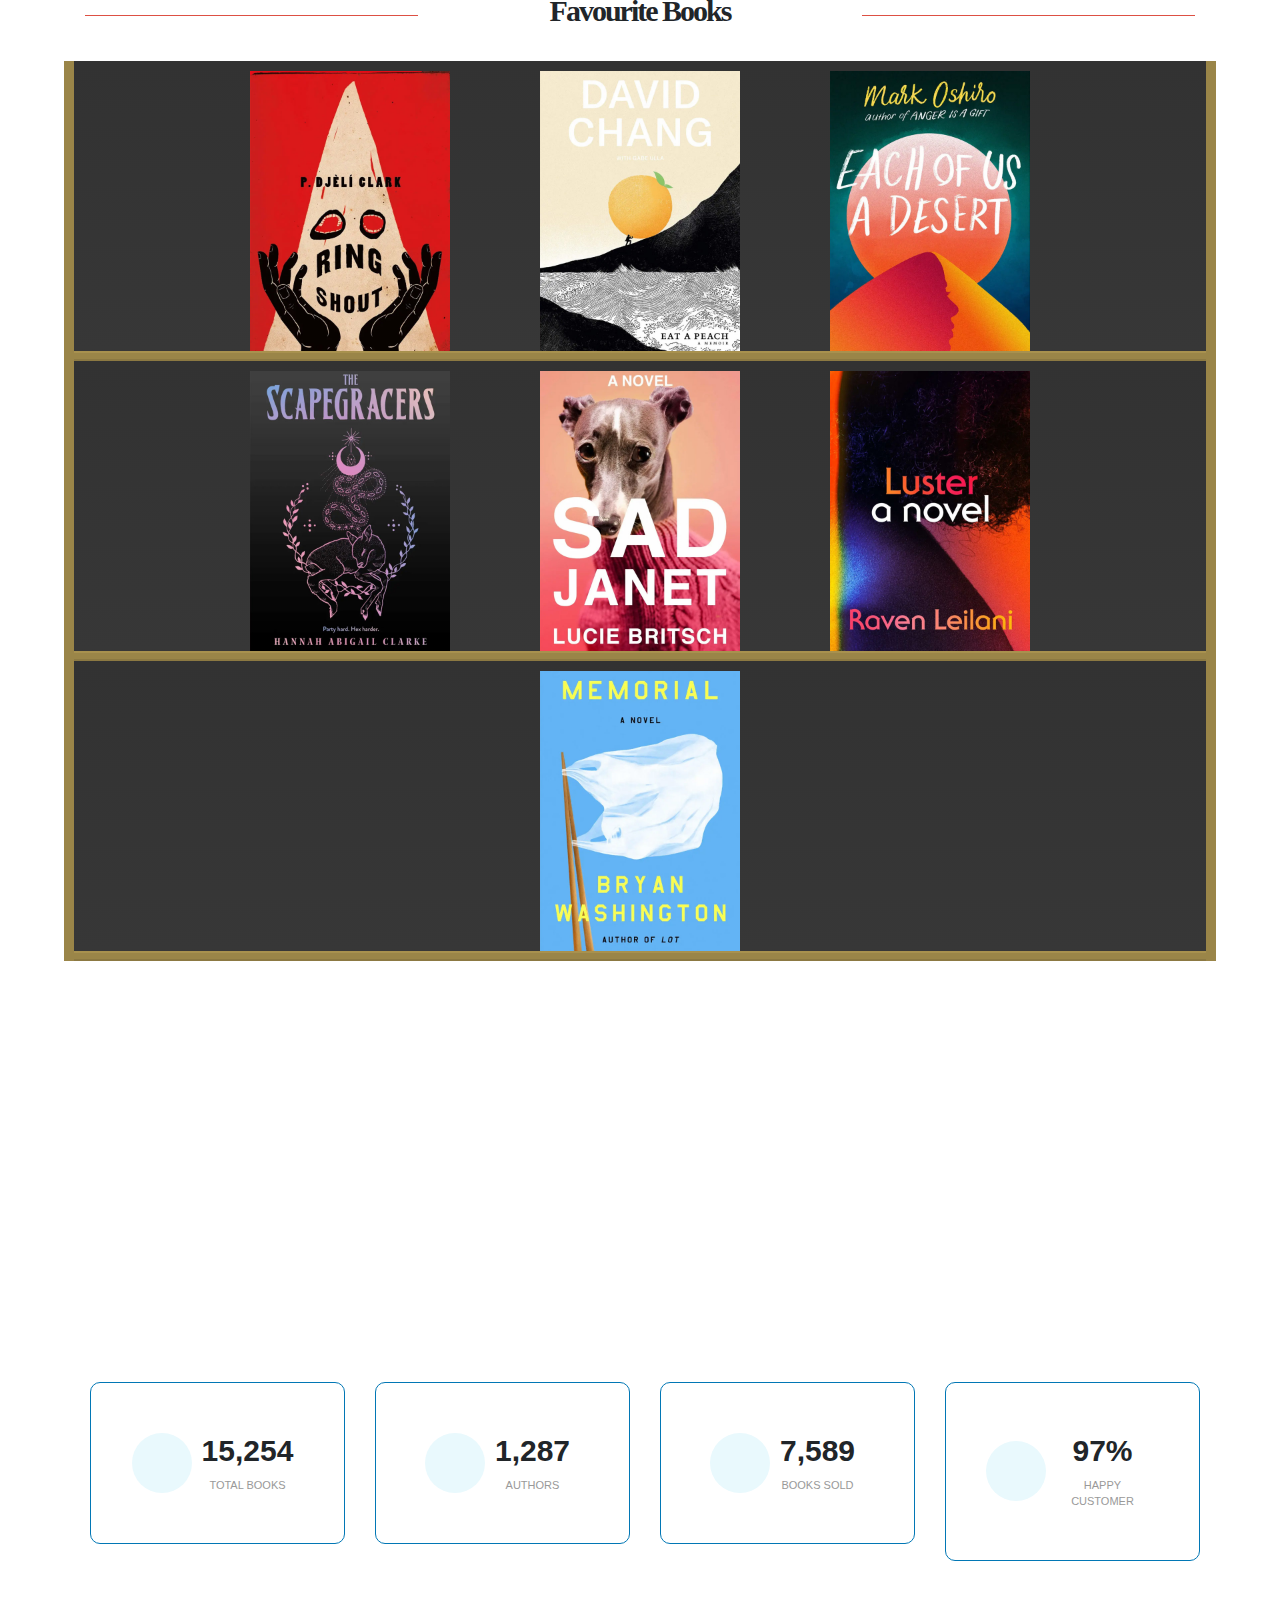
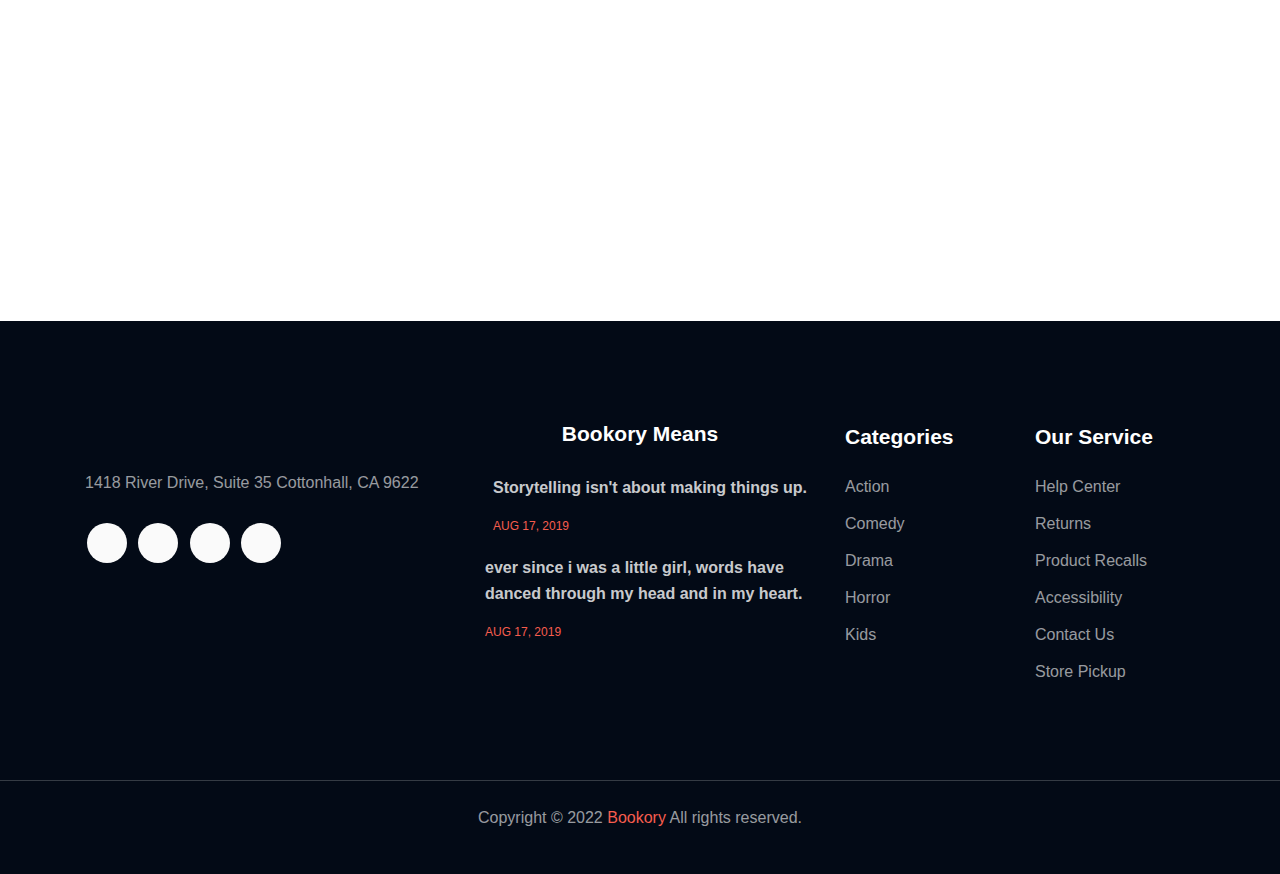
==== commit 9d490e2a: "homepage style 90% is done" ====
--- a/index.html
+++ b/index.html
@@ -217,6 +217,7 @@
       </div>
        
      </section>
+     
      <section id="genres">
       <div class="container mt-5">
         <div class="row">
@@ -297,6 +298,45 @@
             <span class="sr-only">Next</span>
           </a>
         </div>
+      </div>
+     </section>
+     <section id="bookshelf">
+      <div class="container">
+        <div class="row">
+          <div class="col-xl-12">
+            <div class="bookshelfheader">
+              <div class="line">
+
+              </div>
+              <h1>Favourite Books</h1>
+              <div class="line">
+                
+              </div>
+            </div>
+          </div>
+        </div>
+      </div>
+      <div class="bookshelf--frame">
+        <div class="book-wrapper">
+          <img src="/assets/image/32.jpg" width="300" height="500" alt="A tall book">
+        </div>
+        <div class="book-wrapper">
+          <img src="/assets/image/31.jpg" width="250" height="350" alt="A normal book">
+        </div>
+        <div class="book-wrapper">
+          <img src="/assets/image/30.jpg" width="400" height="280" alt="A wide book">
+        </div>
+        <div class="book-wrapper">
+          <img src="/assets/image/29.jpg" width="250" height="350" alt="A normal book"></div>
+        <div class="book-wrapper">
+          <img src="/assets/image/28.jpg" width="250" height="350" alt="A normal book">
+        </div>
+        <div class="book-wrapper">
+          <img src="/assets/image/27.jpg" width="300" height="500" alt="A tall book">
+        </div>
+        <div class="book-wrapper">
+          <img src="/assets/image/26.jpg" width="400" height="280" alt="A wide book">
+        </div>  
       </div>
      </section>
      <section id="total">
@@ -341,6 +381,7 @@
         </div>
       </div>
      </section>
+     
     </main>
     <footer class="footer">
       <div class="container">
--- a/assets/css/main.css
+++ b/assets/css/main.css
@@ -321,7 +321,7 @@
   align-items: center;
 }
 #trend .container .trendheader h1 {
-  font-size: 40px;
+  font-size: 30px;
   font-weight: 600;
   letter-spacing: -2px;
   line-height: 44px;
@@ -416,6 +416,14 @@
 }
 
 @media screen and (max-width: 400px) {
+  #trend .container .trendheader {
+    display: flex;
+    justify-content: center;
+    align-items: center;
+  }
+  #trend .container .trendheader h1 {
+    font-size: 13px;
+  }
   #trend .container .trendheader .line {
     display: none;
   }
@@ -483,6 +491,106 @@
 
 @media screen and (max-width: 400px) {
   #genres .container .genresheader .line {
+    display: none;
+  }
+}
+#bookshelf .container {
+  margin-top: 20px;
+  margin-bottom: 20px;
+}
+#bookshelf .container .bookshelfheader {
+  display: flex;
+  justify-content: space-between;
+  align-items: center;
+}
+#bookshelf .container .bookshelfheader .line {
+  width: 30%;
+  height: 1px;
+  background-color: #dd5044;
+}
+#bookshelf .container .bookshelfheader h1 {
+  font-size: 30px;
+  font-weight: 600;
+  letter-spacing: -2px;
+  line-height: 44px;
+  font-family: Sora;
+  text-transform: none;
+  text-decoration: none;
+}
+#bookshelf .bookshelf--frame {
+  max-width: 1200px;
+  margin: 0 auto;
+}
+#bookshelf .bookshelf--frame {
+  width: 90%;
+  background: tan;
+  background: url("https://static.tumblr.com/8x9m588/C8ho55ylx/bg-wood2.png"), linear-gradient(#323232, #373737 290px, #a8914e 290px, #a8914e 292px, #9A8548 292px, #9A8548 298px, #8c7942 298px, #8c7942 300px);
+  background-size: auto, 10px 300px;
+  border-left: 10px solid #9A8548;
+  border-right: 10px solid #9A8548;
+  display: flex;
+  justify-content: center;
+  align-items: center;
+  flex-wrap: wrap;
+  text-align: center;
+}
+#bookshelf .bookshelf--frame:first-of-type {
+  border-top: 10px solid #9A8548;
+}
+#bookshelf .bookshelf--frame .book-wrapper {
+  width: auto;
+  display: inline-block;
+  width: 290px;
+  vertical-align: bottom;
+  height: 280px;
+  position: relative;
+  margin: 10px 0;
+  max-width: 100%;
+}
+#bookshelf .bookshelf--frame .book-wrapper img {
+  height: auto;
+  width: auto;
+  position: absolute;
+  bottom: 0;
+  left: 50%;
+  transform: translateX(-50%);
+  max-height: 100%;
+  max-width: 100%;
+  transition: transform 0.3s ease, box-shadow 0.3s ease;
+}
+#bookshelf .bookshelf--frame .book-wrapper:hover img {
+  transform: translateX(-50%) rotate(20deg);
+  box-shadow: 0 0 20px rgba(0, 0, 0, 0.5);
+}
+#bookshelf .bookshelf--frame .book-wrapper:active img {
+  transform: translateX(-50%) rotate(0deg);
+  box-shadow: none;
+}
+
+@media screen and (max-width: 1000px) {
+  #bookshelf .bookshelf--frame {
+    width: 80%;
+    display: flex;
+    align-items: center;
+    justify-content: center;
+  }
+  #bookshelf .bookshelf--frame .book-wrapper {
+    display: flex;
+    align-items: center;
+    justify-content: center;
+    flex-direction: column;
+  }
+  #bookshelf .bookshelf--frame .book-wrapper img {
+    width: 70%;
+  }
+}
+@media screen and (max-width: 600px) {
+  #bookshelf .container .bookshelfheader {
+    display: flex;
+    justify-content: center;
+    align-items: center;
+  }
+  #bookshelf .container .bookshelfheader .line {
     display: none;
   }
 }
@@ -715,4 +823,13 @@
 }
 .footer .copyRightArea p {
   color: rgba(255, 255, 255, 0.6);
+}
+
+@media screen and (max-width: 600px) {
+  .footer .container .widget2 .media {
+    display: flex;
+    justify-content: center;
+    align-items: center;
+    flex-direction: column;
+  }
 }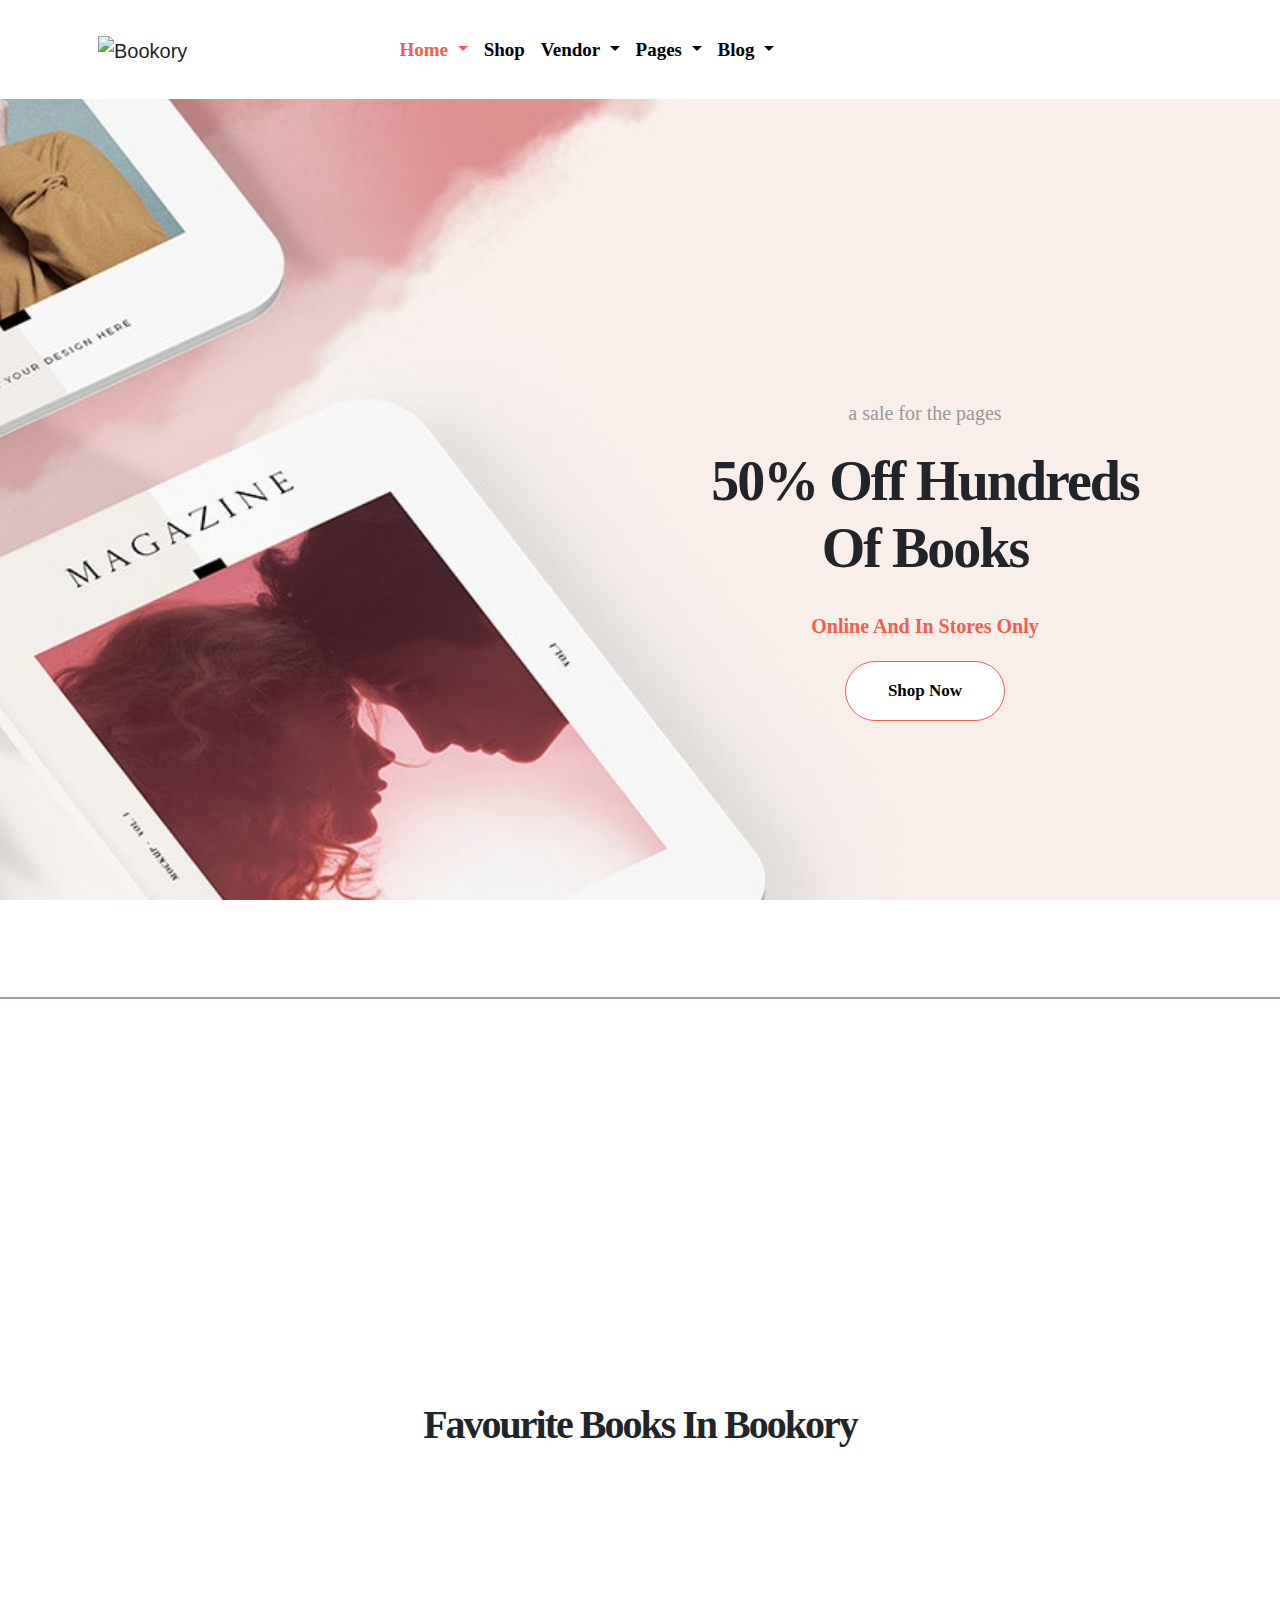
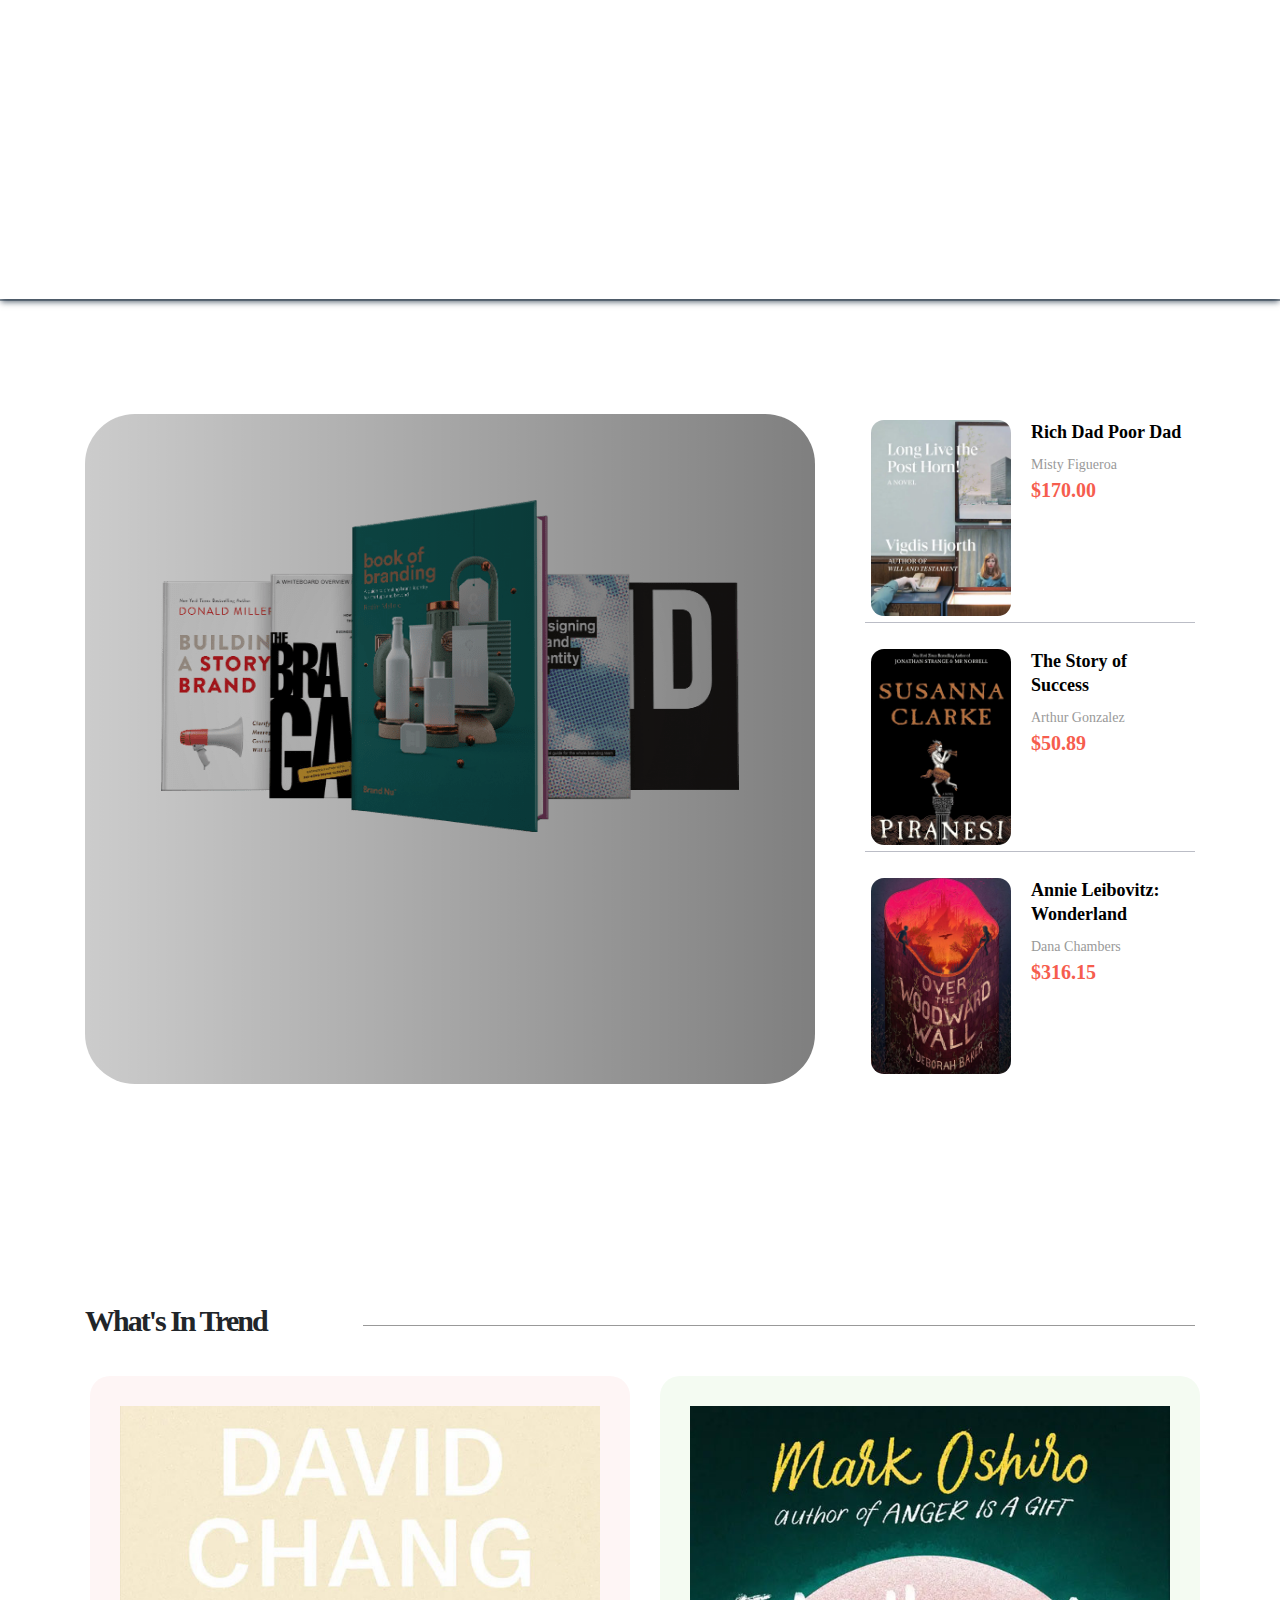
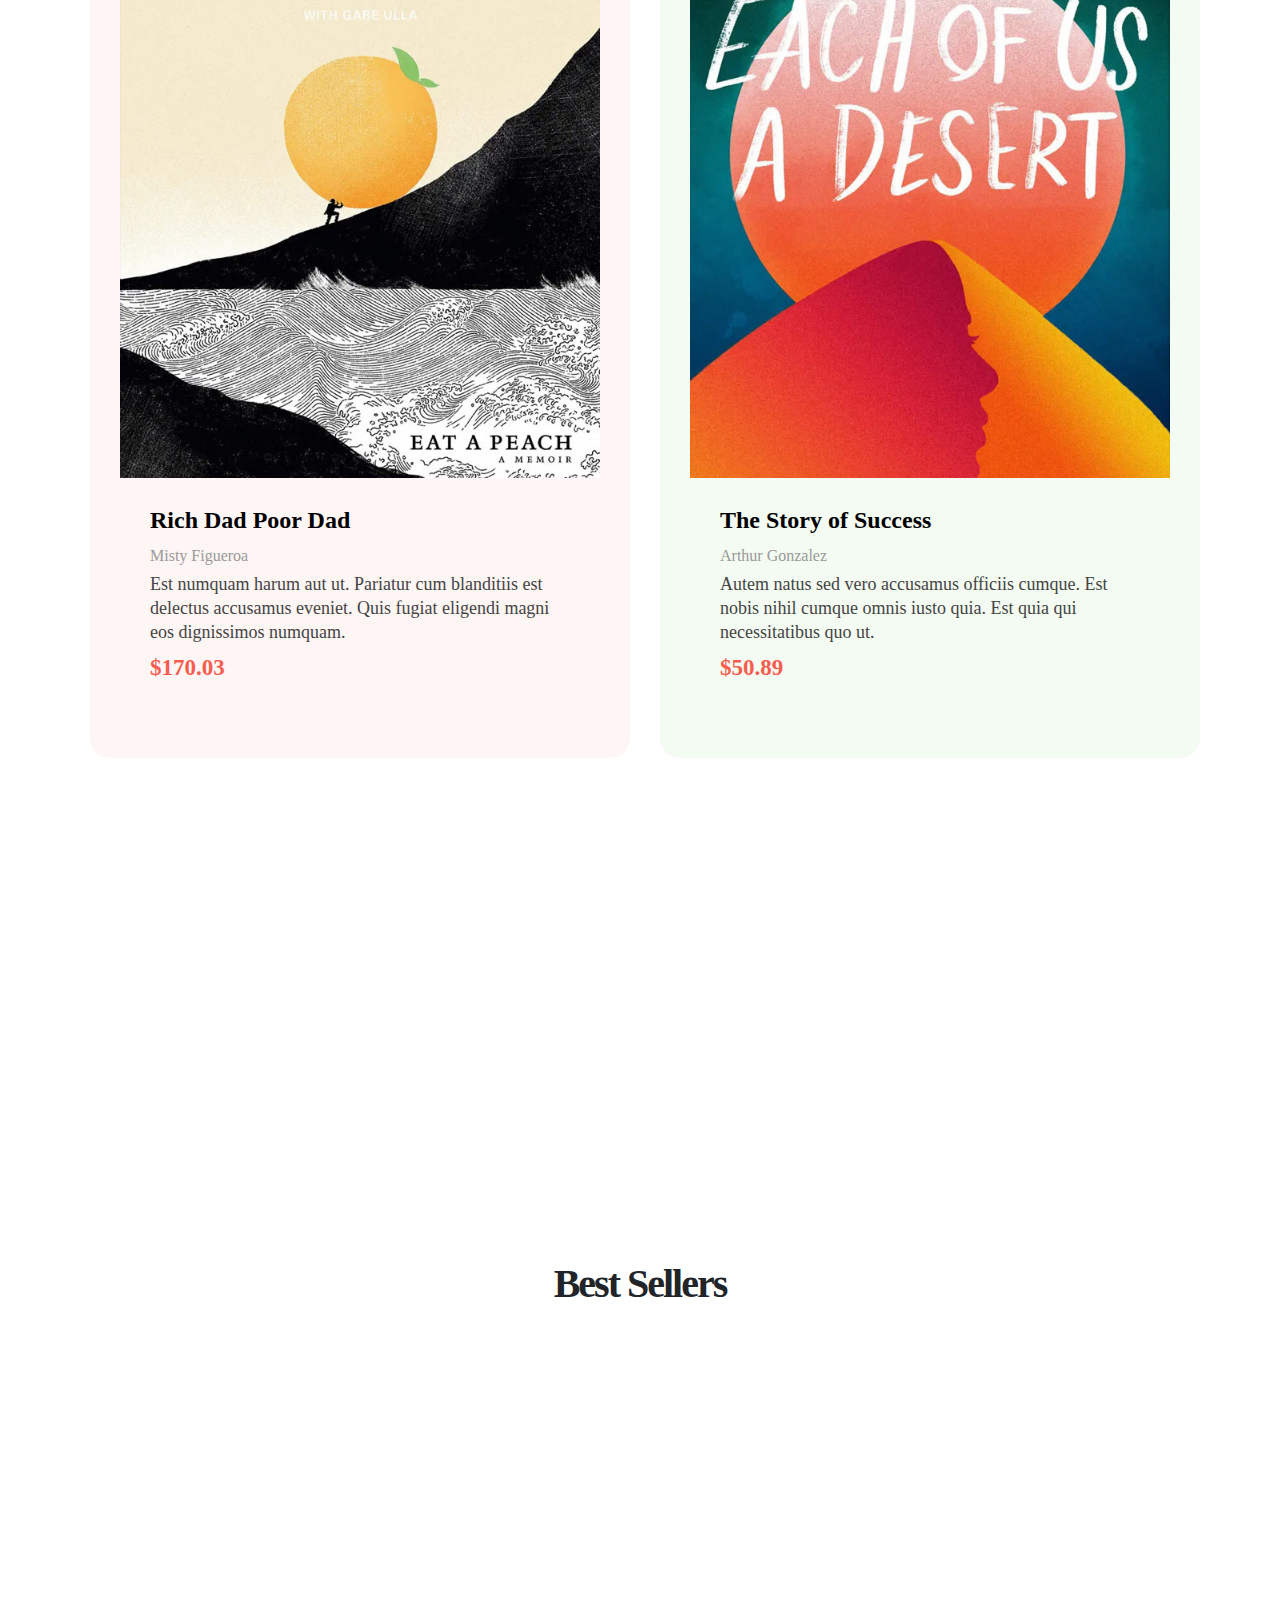
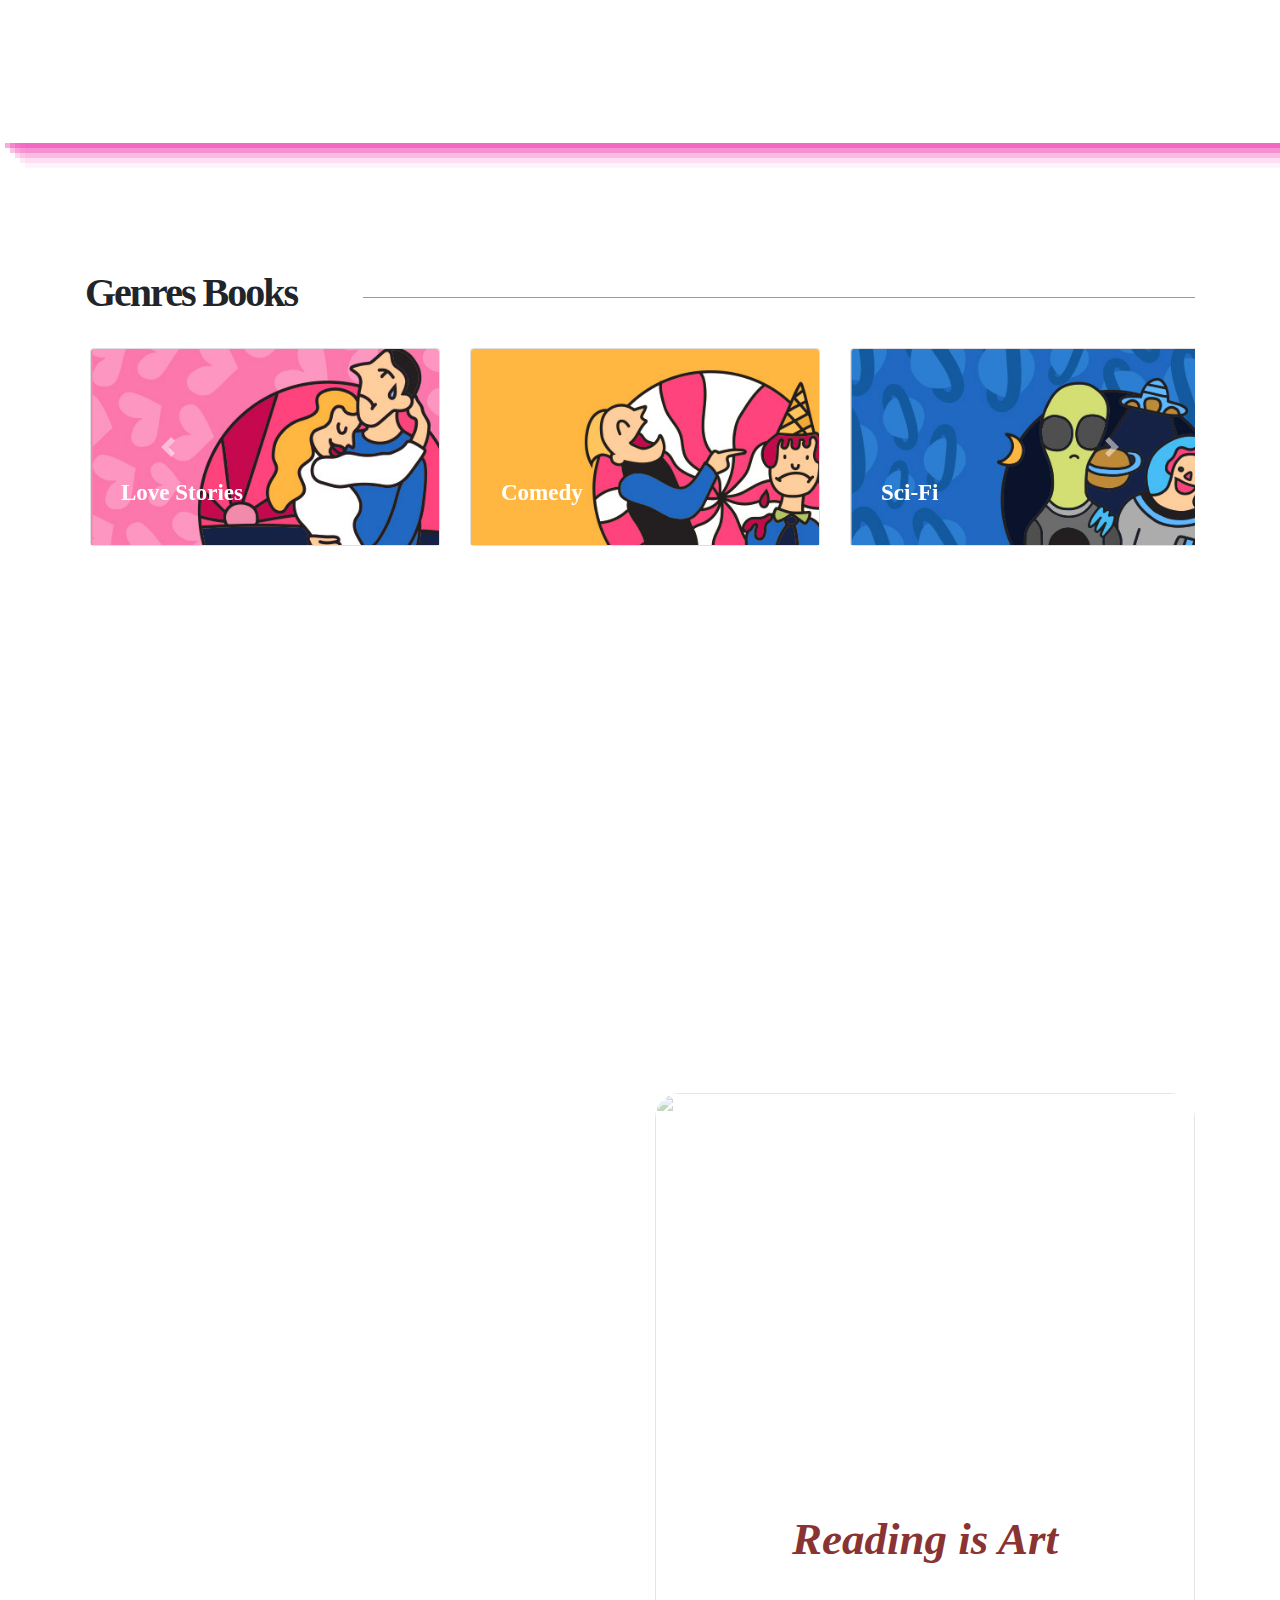
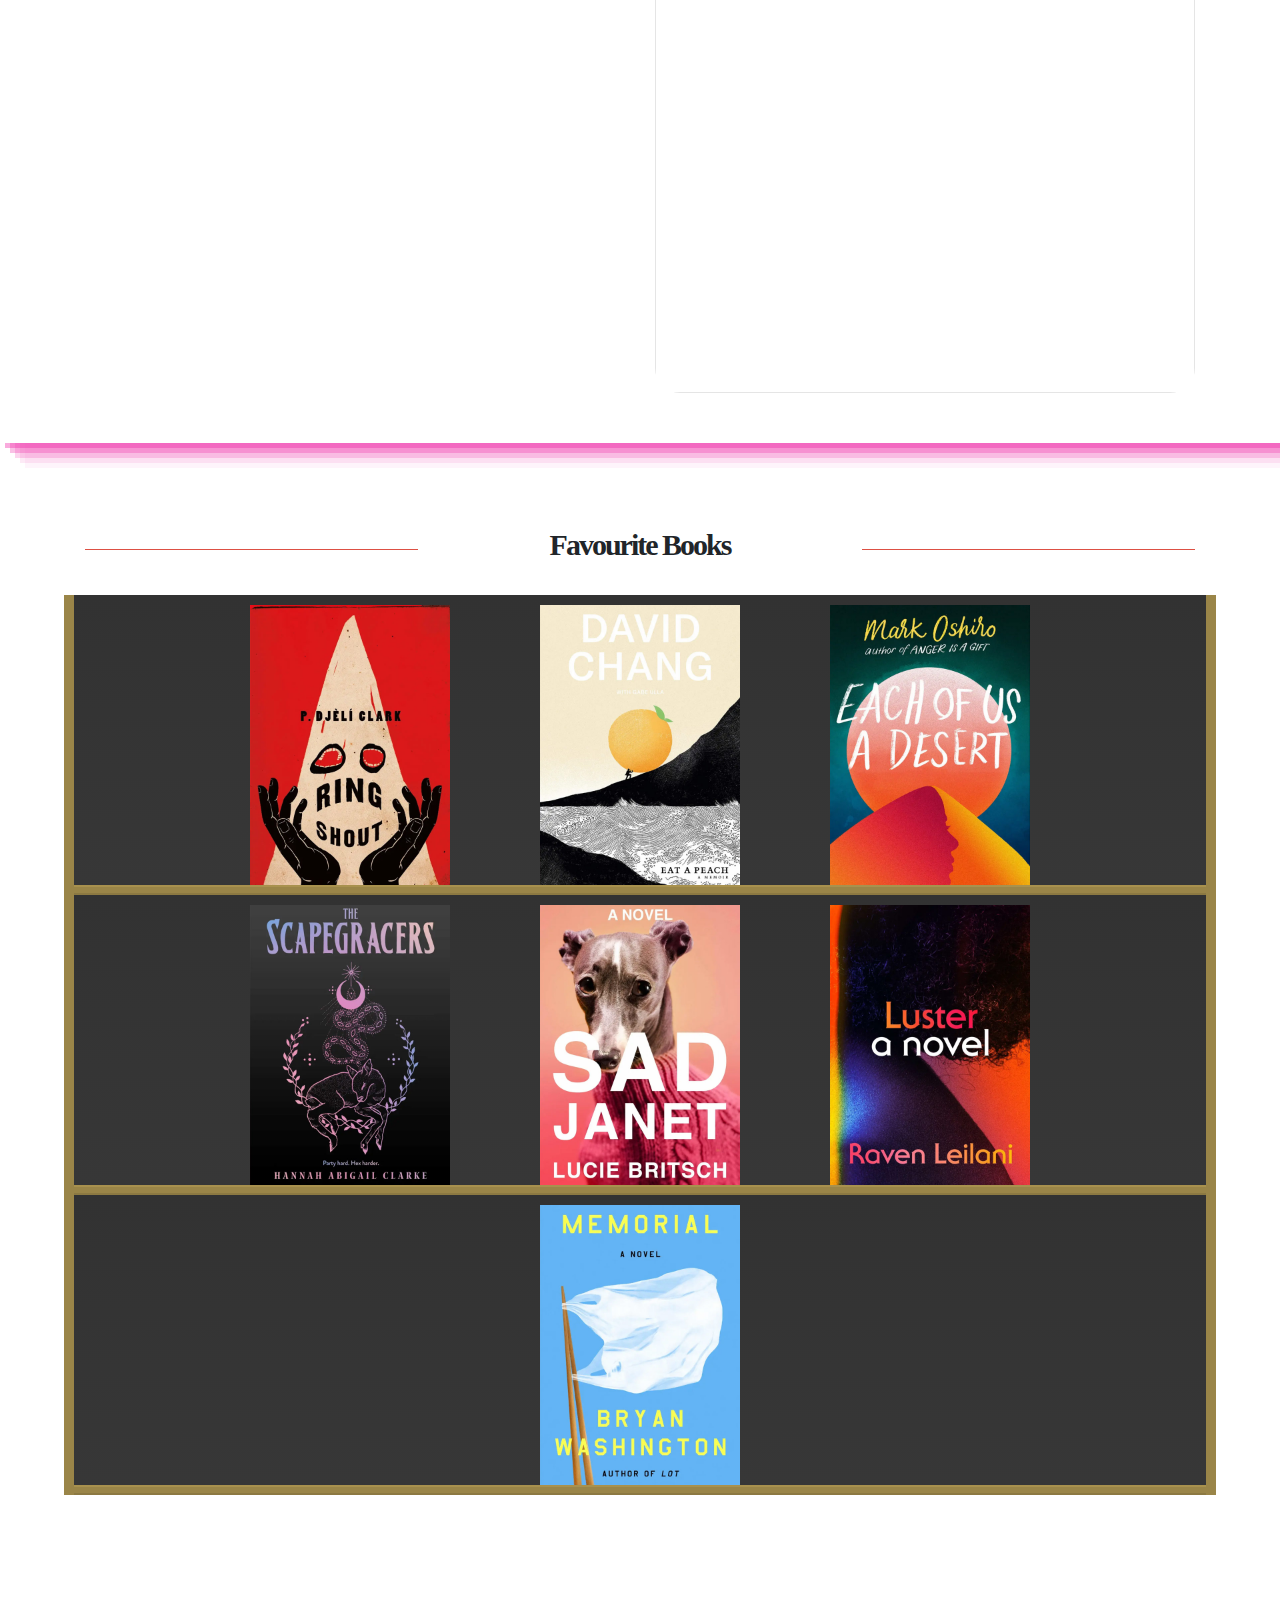
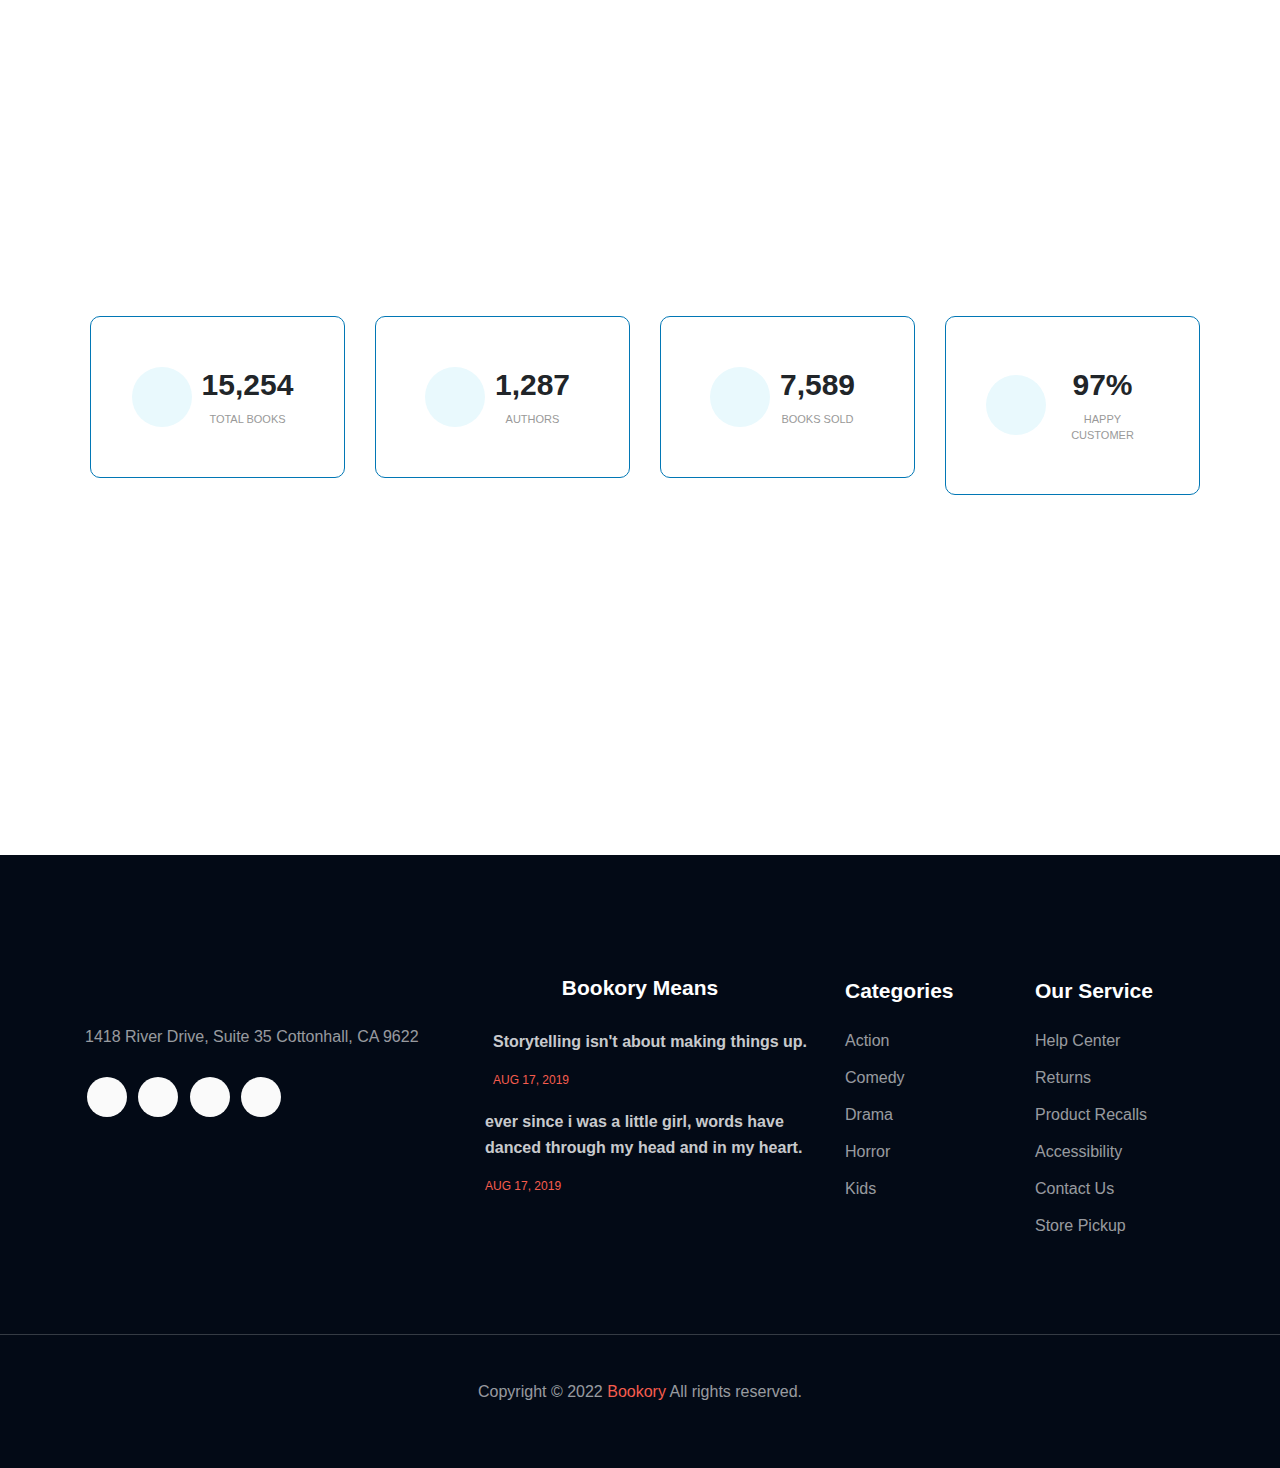
==== commit c0953fa9: "detail page process" ====
--- a/index.html
+++ b/index.html
@@ -26,6 +26,7 @@
                     <a class="dropdown-item" href="#"><strong>01-</strong>Home-v1</a>
                     <a class="dropdown-item" href="#"><strong>02-</strong>Home-v2</a>
                     <a class="dropdown-item" href="#"><strong>03-</strong>Home-v3</a>
+                  </div>
                 </li>
                 <li class="nav-item active">
                   <a class="nav-link" href="#">Shop</a>
@@ -37,6 +38,7 @@
                     <div class="dropdown-menu" aria-labelledby="navbarDropdown">
                       <a class="dropdown-item" href="#">Booklist</a>
                       <a class="dropdown-item" href="#">Popular authors</a>
+                    </div>
                   </li>
                   <li class="nav-item dropdown">
                     <a class="nav-link dropdown-toggle" href="#" id="navbarDropdown" role="button" data-toggle="dropdown" aria-haspopup="true" aria-expanded="false">
@@ -46,6 +48,7 @@
                       <a class="dropdown-item" href="#">All outhors</a>
                       <a class="dropdown-item" href="#">About Us</a>
                       <a class="dropdown-item" href="#">FAGS</a>
+                    </div>
 
                   </li>
                   <li class="nav-item dropdown">
@@ -55,14 +58,15 @@
                     <div class="dropdown-menu" aria-labelledby="navbarDropdown">
                       <a class="dropdown-item" href="#">Action</a>
                       <a class="dropdown-item" href="#">Another action</a>
+                    </div>
                   </li>
                   <li class="nav-item active">
-                    <a class="nav-link" href="#">Contact</a>
+                    <a class="nav-link" href="/addpage.html"><i class="fa-solid fa-right-to-bracket"></i></a>
                   </li>
               </ul>
               <div class="sideright">
-                <li><a href=""><i class="fa-regular fa-heart"></i></a></li>
-                <li><a href=""><i class="fa-solid fa-basket-shopping"></i> </a></li>
+                <li><a href="./wishlist.html"><i class="fa-regular fa-heart"></i></a></li>
+                <li><a href="./basket.html"><i class="fa-solid fa-basket-shopping"></i> </a></li>
                 <li><a href=""><i class="fa-regular fa-user"></i></a></li>
                 </div>
              
@@ -89,6 +93,24 @@
           </div>
         </div>
 
+      </section>
+      <section id="apiproduct">
+        <div class="container">
+          <div class="row">
+            <div class="col-xl-12">
+              <div class="apiproductheader">
+                <h1>Favourite Books in Bookory</h1>
+              </div>
+            </div>
+          </div>
+          <div class="row">
+            <div class="col-xl-12">
+              <div id="prolist">
+
+              </div>
+            </div>
+          </div>
+        </div>
       </section>
      <section id="dealbook">
       <div class="container">
@@ -190,7 +212,7 @@
                   <i class="fa-solid fa-star-half-stroke"></i>
                 </div>
                 <a href="">Misty Figueroa</a> 
-                <span>Est numquam harum aut ut. Pariatur cum blanditiis est delectus accusamus eveniet. Quis fugiat eligendi magni eos dignissimos numquam. </p>
+                <span>Est numquam harum aut ut. Pariatur cum blanditiis est delectus accusamus eveniet. Quis fugiat eligendi magni eos dignissimos numquam.</span>
                 <p>$170.03</p>
               </div>
             </div>
@@ -217,7 +239,24 @@
       </div>
        
      </section>
-     
+     <section id="apiproducttwo">
+      <div class="container">
+      <div class="row">
+        <div class="col-xl-12">
+          <div class="apiproducttwoheader">
+            <h1>Best Sellers</h1>
+          </div>
+        </div>
+      </div>
+      <div class="row">
+        <div class="col-xl-12">
+          <div id="product">
+
+          </div>
+        </div>
+      </div>
+      </div>
+     </section>
      <section id="genres">
       <div class="container mt-5">
         <div class="row">
@@ -300,17 +339,39 @@
         </div>
       </div>
      </section>
+     <section id="apiproductthree">
+      <div class="container">
+        <div class="row">
+          <div class="col-xl-6">
+           <div class="row">
+            <div class="col-xl-12">
+              <div id="producttwo">
+               
+              </div>
+            </div>
+           </div>
+          </div>
+          <div class="col-xl-6">
+            <div style="width: 100%;" class="rightimg">
+              <img src="https://i.pinimg.com/originals/10/27/2d/10272d77612a24da26e86e9564591ff6.jpg" alt="">
+              <div class="textt">
+                <h1>Reading is Art</h1>
+              </div>
+            </div>
+          </div>
+        </div>
+      </div>
+
+     </section>
      <section id="bookshelf">
       <div class="container">
         <div class="row">
           <div class="col-xl-12">
             <div class="bookshelfheader">
               <div class="line">
-
               </div>
               <h1>Favourite Books</h1>
               <div class="line">
-                
               </div>
             </div>
           </div>
@@ -338,7 +399,7 @@
           <img src="/assets/image/26.jpg" width="400" height="280" alt="A wide book">
         </div>  
       </div>
-     </section>
+     </section> 
      <section id="total">
       <div class="container">
         <div class="row">
@@ -538,7 +599,7 @@
           <div class="container">
               <div class="row">
                   <div class="col-12 text-center">
-                      <p>Copyright © 2022 <a style="color: #F65D4E;" href="">Bookory</a> All rights reserved.</p>
+                      <p>Copyright © 2022 <a style="color:#F65D4E;" href="">Bookory</a> All rights reserved.</p>
                   </div>
               </div>
           </div>
@@ -547,6 +608,7 @@
     <script src="https://code.jquery.com/jquery-3.4.1.slim.min.js" integrity="sha384-J6qa4849blE2+poT4WnyKhv5vZF5SrPo0iEjwBvKU7imGFAV0wwj1yYfoRSJoZ+n" crossorigin="anonymous"></script>
     <script src="https://cdn.jsdelivr.net/npm/popper.js@1.16.0/dist/umd/popper.min.js" integrity="sha384-Q6E9RHvbIyZFJoft+2mJbHaEWldlvI9IOYy5n3zV9zzTtmI3UksdQRVvoxMfooAo" crossorigin="anonymous"></script>
     <script src="https://cdn.jsdelivr.net/npm/bootstrap@4.4.1/dist/js/bootstrap.min.js" integrity="sha384-wfSDF2E50Y2D1uUdj0O3uMBJnjuUD4Ih7YwaYd1iqfktj0Uod8GCExl3Og8ifwB6" crossorigin="anonymous"></script>   
+    <script src="https://cdn.jsdelivr.net/npm/axios/dist/axios.min.js"></script>
     <script src="./assets/js/main.js"></script>
   </body>
-</html>+</html> --- a/assets/css/main.css
+++ b/assets/css/main.css
@@ -87,7 +87,6 @@
 #bookory .container .bookoryitem h1 {
   font-weight: 600;
   text-transform: capitalize;
-  font-weight: 600;
   font-size: 56px;
   font-family: Sora;
   letter-spacing: -2px;
@@ -134,6 +133,142 @@
     background-position: 0% 0%;
   }
 }
+#apiproduct {
+  width: 100%;
+  height: auto;
+  padding: 30px;
+  display: flex;
+  align-items: center;
+  justify-content: center;
+  box-shadow: rgba(6, 24, 44, 0.4) 0px 0px 0px 2px, rgba(6, 24, 44, 0.65) 0px 4px 6px -1px, rgba(255, 255, 255, 0.08) 0px 1px 0px inset;
+  background: linear-gradient(90deg, transparent, rgba(255, 255, 255, 0.5), transparent);
+}
+
+.container {
+  margin-top: 20px;
+  margin-bottom: 20px;
+}
+.container .apiproducttwoheader {
+  margin-top: 20px;
+  margin-bottom: 20px;
+  display: flex;
+  align-items: center;
+  justify-content: center;
+}
+.container .apiproducttwoheader h1 {
+  font-weight: 600;
+  text-transform: capitalize;
+  font-size: 40px;
+  font-family: Sora;
+  letter-spacing: -2px;
+}
+.container #prolist {
+  display: flex;
+  justify-content: center;
+  flex-wrap: wrap;
+  margin: 20px;
+}
+.container #prolist .proDiv {
+  display: flex;
+  align-items: center;
+  justify-content: center;
+  flex-direction: column;
+  transition: transform 0.3s ease;
+  padding: 5px;
+  position: relative;
+  margin: 5px;
+  box-shadow: rgba(0, 0, 0, 0.4) 0px 2px 4px, rgba(0, 0, 0, 0.3) 0px 7px 13px -3px, rgba(0, 0, 0, 0.2) 0px -3px 0px inset;
+}
+.container #prolist .proDiv:hover {
+  border-radius: 35px;
+  margin-top: 20px;
+}
+.container #prolist .proDiv:hover:hover {
+  transform: scale(1.1);
+}
+.container #prolist .proDiv:hover .onebutton {
+  padding: 20px;
+  border-radius: 50%;
+  border: none;
+  margin-top: 5px;
+  transition: 1s;
+  font-size: 19px;
+}
+.container #prolist .proDiv:hover .onebutton:hover {
+  background-color: #dd5044;
+  color: #fff;
+  transition: 1s;
+}
+.container #prolist .proDiv:hover .twobutton {
+  margin-top: 3px;
+  padding: 20px;
+  border-radius: 50%;
+  border: none;
+  color: #fff;
+  background-color: #dd5044;
+  transition: 1s;
+  font-size: 19px;
+}
+.container #prolist .proDiv:hover .twobutton:hover {
+  color: #dd5044;
+  background-color: #fff;
+  transition: 1s;
+}
+.container #prolist .proDiv:hover:hover img {
+  opacity: 0.5;
+}
+.container #prolist .proDiv:hover:hover .btnDiv {
+  display: block;
+}
+.container #prolist .proDiv img {
+  width: 100%;
+  height: auto;
+  border-radius: 15px;
+}
+.container #prolist .proDiv .textDiv {
+  margin-top: 20px;
+  margin-bottom: 20px;
+}
+.container #prolist .proDiv .textDiv h4 {
+  font-size: 15px;
+  letter-spacing: 0;
+  line-height: 25.568px;
+  font-weight: 800;
+  font-family: Sora;
+  font-style: italic;
+}
+.container #prolist .proDiv .textDiv p {
+  font-size: 16px;
+  font-weight: 500;
+  letter-spacing: 0;
+  font-family: Sora;
+  line-height: 12px;
+  text-transform: none;
+  text-decoration: none;
+  color: #999999;
+}
+.container #prolist .proDiv .textDiv p:hover {
+  color: #dd5044;
+}
+.container #prolist .proDiv .textDiv span {
+  font-size: 20px;
+  font-weight: 700;
+  line-height: 28px;
+  color: #F65D4E;
+  letter-spacing: 0;
+  font-family: Sora;
+  line-height: 28px;
+  margin-top: 10px;
+}
+.container #prolist .proDiv .btnDiv {
+  position: absolute;
+  display: flex;
+  justify-content: center;
+  flex-direction: column;
+  right: 40px;
+  display: none;
+}
+
 #dealbook {
   width: 100%;
   height: auto;
@@ -228,28 +363,26 @@
   height: auto;
   display: flex;
   justify-content: center;
-  align-items: center;
+  padding: 10px;
 }
 #dealbook .container .dealsbookright .righttext {
   width: 100%;
   display: flex;
   justify-content: center;
-  align-items: center;
-  margin: 0;
-  padding: 30px;
   transition: transform 0.3s ease;
+  margin: 10px;
+  padding: 6px;
 }
 #dealbook .container .dealsbookright .righttext:hover {
   transform: scale(1.1);
 }
 #dealbook .container .dealsbookright .righttext img {
-  width: 100%;
+  width: 140px;
   height: auto;
   border-radius: 13px;
 }
 #dealbook .container .dealsbookright .righttext .txt {
   width: 100%;
-  padding: 10px;
   margin-left: 20px;
 }
 #dealbook .container .dealsbookright .righttext h5 {
@@ -302,6 +435,145 @@
     flex-direction: column;
   }
 }
+#apiproducttwo {
+  width: 100%;
+  height: auto;
+  padding: 30px;
+  display: flex;
+  align-items: center;
+  justify-content: center;
+  background: linear-gradient(90deg, transparent, rgba(255, 255, 255, 0.5), transparent);
+  box-shadow: rgba(240, 46, 170, 0.4) 5px 5px, rgba(240, 46, 170, 0.3) 10px 10px, rgba(240, 46, 170, 0.2) 15px 15px, rgba(240, 46, 170, 0.1) 20px 20px, rgba(240, 46, 170, 0.05) 25px 25px;
+}
+
+.container {
+  margin-top: 20px;
+  margin-bottom: 20px;
+}
+.container .apiproductheader {
+  margin-top: 20px;
+  margin-bottom: 20px;
+  display: flex;
+  align-items: center;
+  justify-content: center;
+}
+.container .apiproductheader h1 {
+  font-weight: 600;
+  text-transform: capitalize;
+  font-size: 40px;
+  font-family: Sora;
+  letter-spacing: -2px;
+}
+.container #product {
+  display: flex;
+  justify-content: center;
+  flex-wrap: wrap;
+  margin: 5px;
+}
+.container #product .proDiv {
+  display: flex;
+  align-items: center;
+  justify-content: center;
+  flex-direction: column;
+  transition: transform 0.3s ease;
+  padding: 7px;
+  margin: 4px;
+  position: relative;
+  box-shadow: rgba(0, 0, 0, 0.4) 0px 2px 4px, rgba(0, 0, 0, 0.3) 0px 7px 13px -3px, rgba(0, 0, 0, 0.2) 0px -3px 0px inset;
+}
+.container #product .proDiv:hover {
+  transform: scale(1.1);
+  border-radius: 35px;
+}
+.container #product .proDiv:hover .onebutton {
+  padding: 20px;
+  border-radius: 50%;
+  border: none;
+  margin-top: 5px;
+  transition: 1s;
+  font-size: 19px;
+}
+.container #product .proDiv:hover .onebutton:hover {
+  background-color: #dd5044;
+  color: #fff;
+  transition: 1s;
+}
+.container #product .proDiv:hover .twobutton {
+  margin-top: 3px;
+  padding: 20px;
+  border-radius: 50%;
+  border: none;
+  color: #fff;
+  background-color: #dd5044;
+  transition: 1s;
+  font-size: 19px;
+}
+.container #product .proDiv:hover .twobutton:hover {
+  color: #dd5044;
+  background-color: #fff;
+  transition: 1s;
+}
+.container #product .proDiv:hover:hover img {
+  opacity: 0.5;
+}
+.container #product .proDiv:hover:hover .btnDiv {
+  display: block;
+}
+.container #product .proDiv img {
+  width: 100%;
+  height: auto;
+  border-radius: 15px;
+}
+.container #product .proDiv .textDiv {
+  margin-top: 20px;
+  margin-bottom: 20px;
+}
+.container #product .proDiv .textDiv h4 {
+  font-size: 18px;
+  letter-spacing: 0;
+  line-height: 25.568px;
+  font-weight: 800;
+  font-family: Sora;
+  font-style: italic;
+}
+.container #product .proDiv .textDiv p {
+  font-size: 16px;
+  font-weight: 500;
+  letter-spacing: 0;
+  font-family: Sora;
+  line-height: 12px;
+  text-transform: none;
+  text-decoration: none;
+  color: #999999;
+}
+.container #product .proDiv .textDiv p:hover {
+  color: #dd5044;
+}
+.container #product .proDiv .textDiv span {
+  font-size: 20px;
+  font-weight: 700;
+  line-height: 28px;
+  color: #F65D4E;
+  letter-spacing: 0;
+  font-family: Sora;
+  line-height: 28px;
+  margin-top: 10px;
+}
+.container #product .proDiv .btnDiv {
+  position: absolute;
+  display: flex;
+  justify-content: center;
+  flex-direction: column;
+  right: 40px;
+  display: none;
+}
+.container #product .proDiv .btnDiv .onebutton {
+  width: 100px;
+}
+.container #product .proDiv .btnDiv a {
+  width: 100px;
+}
+
 #trend {
   width: 100%;
   height: auto;
@@ -494,6 +766,159 @@
     display: none;
   }
 }
+#apiproductthree {
+  width: 100%;
+  height: auto;
+  padding: 30px;
+  display: flex;
+  align-items: center;
+  justify-content: center;
+  background: linear-gradient(90deg, transparent, rgba(255, 255, 255, 0.5), transparent);
+  box-shadow: rgba(240, 46, 170, 0.4) 5px 5px, rgba(240, 46, 170, 0.3) 10px 10px, rgba(240, 46, 170, 0.2) 15px 15px, rgba(240, 46, 170, 0.1) 20px 20px, rgba(240, 46, 170, 0.05) 25px 25px;
+}
+#apiproductthree .container {
+  margin-top: 20px;
+  margin-bottom: 20px;
+}
+#apiproductthree .container .apiproductheader {
+  margin-top: 20px;
+  margin-bottom: 20px;
+  display: flex;
+  align-items: center;
+  justify-content: center;
+}
+#apiproductthree .container .apiproductheader h1 {
+  font-weight: 600;
+  text-transform: capitalize;
+  font-size: 40px;
+  font-family: Sora;
+  letter-spacing: -2px;
+}
+#apiproductthree .container #producttwo {
+  display: flex;
+  justify-content: center;
+  flex-wrap: wrap;
+  margin: 5px;
+}
+#apiproductthree .container #producttwo .proDiv {
+  display: flex;
+  align-items: center;
+  justify-content: center;
+  flex-direction: column;
+  transition: transform 0.3s ease;
+  padding: 7px;
+  margin: 7px;
+  position: relative;
+  box-shadow: rgba(0, 0, 0, 0.4) 0px 2px 4px, rgba(0, 0, 0, 0.3) 0px 7px 13px -3px, rgba(0, 0, 0, 0.2) 0px -3px 0px inset;
+  border-radius: 35px;
+}
+#apiproductthree .container #producttwo .proDiv:hover .btnDiv {
+  display: block;
+}
+#apiproductthree .container #producttwo .proDiv:hover {
+  transform: scale(1.1);
+}
+#apiproductthree .container #producttwo .proDiv .onebutton,
+#apiproductthree .container #producttwo .proDiv .twobutton {
+  padding: 20px;
+  border-radius: 50%;
+  border: none;
+  margin-top: 5px;
+  transition: 1s;
+  font-size: 19px;
+}
+#apiproductthree .container #producttwo .proDiv .onebutton:hover,
+#apiproductthree .container #producttwo .proDiv .twobutton:hover {
+  background-color: #dd5044;
+  color: #fff;
+  transition: 1s;
+}
+#apiproductthree .container #producttwo .proDiv .onebutton:hover img,
+#apiproductthree .container #producttwo .proDiv .twobutton:hover img {
+  opacity: 0.5;
+}
+#apiproductthree .container #producttwo .proDiv .onebutton:hover .btnDiv,
+#apiproductthree .container #producttwo .proDiv .twobutton:hover .btnDiv {
+  display: block;
+}
+#apiproductthree .container #producttwo .proDiv img {
+  width: 100%;
+  height: auto;
+  border-radius: 15px;
+}
+#apiproductthree .container #producttwo .proDiv .textDiv {
+  margin-top: 20px;
+  margin-bottom: 20px;
+}
+#apiproductthree .container #producttwo .proDiv .textDiv h4 {
+  font-size: 15px;
+  letter-spacing: 0;
+  line-height: 25.568px;
+  font-weight: 800;
+  font-family: Sora;
+  font-style: italic;
+}
+#apiproductthree .container #producttwo .proDiv .textDiv p {
+  font-size: 16px;
+  font-weight: 500;
+  letter-spacing: 0;
+  font-family: Sora;
+  line-height: 12px;
+  text-transform: none;
+  text-decoration: none;
+  color: #999999;
+}
+#apiproductthree .container #producttwo .proDiv .textDiv p:hover {
+  color: #dd5044;
+}
+#apiproductthree .container #producttwo .proDiv .textDiv span {
+  font-size: 20px;
+  font-weight: 700;
+  line-height: 28px;
+  color: #f65d4e;
+  letter-spacing: 0;
+  font-family: Sora;
+  margin-top: 10px;
+}
+#apiproductthree .container #producttwo .proDiv .btnDiv {
+  position: absolute;
+  display: flex;
+  justify-content: center;
+  flex-direction: column;
+  right: 40px;
+  display: none;
+}
+#apiproductthree .container .rightimg {
+  width: 100%;
+  height: auto;
+  position: relative;
+  display: flex;
+  align-items: center;
+  justify-content: center;
+}
+#apiproductthree .container .rightimg:hover {
+  cursor: pointer;
+  transform: scale(1.1);
+}
+#apiproductthree .container .rightimg img {
+  width: 100%;
+  height: 900px;
+  border-radius: 25px;
+  opacity: 0.4;
+}
+#apiproductthree .container .rightimg .textt {
+  position: absolute;
+}
+#apiproductthree .container .rightimg .textt h1 {
+  font-size: 45px;
+  font-weight: 600;
+  line-height: 44px;
+  font-family: Sora;
+  color: rgb(138, 51, 51);
+  font-style: italic;
+  text-decoration: double;
+}
+
 #bookshelf .container {
   margin-top: 20px;
   margin-bottom: 20px;
@@ -567,7 +992,7 @@
   box-shadow: none;
 }
 
-@media screen and (max-width: 1000px) {
+@media screen and (min-width: 200px) and (max-width: 1000px) {
   #bookshelf .bookshelf--frame {
     width: 80%;
     display: flex;
@@ -832,4 +1257,2958 @@
     align-items: center;
     flex-direction: column;
   }
+}
+* {
+  margin: 0;
+  padding: 0;
+  box-sizing: border-box;
+  list-style: none;
+  text-decoration: none;
+}
+
+header {
+  width: 100%;
+  padding: 20px;
+  background-image: url("");
+}
+header nav {
+  width: 90%;
+  margin: auto;
+}
+header nav .navbar-nav {
+  width: 80%;
+  display: flex;
+  justify-content: center;
+}
+header nav .navbar-nav li a {
+  font-weight: 600;
+  font-size: 19px;
+  color: #000000 !important;
+  line-height: 27.424px;
+  font-family: Sora;
+  letter-spacing: 0;
+  transition: 1s;
+}
+header nav .navbar-nav li a:hover {
+  color: #F65D4E !important;
+  transition: 1s;
+}
+header nav .sideright {
+  width: 20%;
+  display: flex;
+  justify-content: space-between;
+  align-items: center;
+  flex-wrap: wrap;
+}
+header nav .sideright li a {
+  font-weight: 600;
+  font-size: 19px;
+  color: #000000 !important;
+  line-height: 27.424px;
+  letter-spacing: 0;
+  transition: 1s;
+}
+header nav .sideright li a:hover {
+  color: #F65D4E !important;
+  transition: 1s;
+}
+
+#basketproduct {
+  width: 100%;
+  height: auto;
+  display: flex;
+  align-items: center;
+  align-items: center;
+  padding: 30px;
+}
+#basketproduct .container {
+  margin-top: 20px;
+  margin-bottom: 20px;
+}
+#basketproduct .container .basketproductheader {
+  margin-top: 20px;
+  margin-bottom: 20px;
+  display: flex;
+  justify-content: center;
+  align-items: center;
+}
+#basketproduct .container .basketproductheader h1 {
+  font-weight: 600;
+  text-transform: capitalize;
+  font-size: 40px;
+  font-family: Sora;
+  font-style: italic;
+  margin-left: 20px;
+}
+#basketproduct .container #proBasket {
+  width: 100%;
+  height: auto;
+  margin-top: 20px;
+  margin-bottom: 20px;
+  display: flex;
+  align-items: center;
+  justify-content: center;
+  flex-wrap: wrap;
+}
+#basketproduct .container #proBasket .boxDiv {
+  display: flex;
+  justify-content: center;
+  padding: 20px;
+  box-shadow: rgba(240, 46, 170, 0.4) 5px 5px, rgba(240, 46, 170, 0.3) 10px 10px, rgba(240, 46, 170, 0.2) 15px 15px, rgba(240, 46, 170, 0.1) 20px 20px, rgba(240, 46, 170, 0.05) 25px 25px;
+  height: auto;
+  display: flex;
+  justify-content: center;
+  align-items: center;
+  margin: 20px;
+  border-radius: 20px;
+}
+#basketproduct .container #proBasket .boxDiv .images {
+  display: flex;
+  justify-content: center;
+  align-items: center;
+  padding: 10px;
+  box-shadow: rgba(0, 0, 0, 0.07) 0px 1px 2px, rgba(0, 0, 0, 0.07) 0px 2px 4px, rgba(0, 0, 0, 0.07) 0px 4px 8px, rgba(0, 0, 0, 0.07) 0px 8px 16px, rgba(0, 0, 0, 0.07) 0px 16px 32px, rgba(0, 0, 0, 0.07) 0px 32px 64px;
+}
+#basketproduct .container #proBasket .boxDiv .images img {
+  width: 320px;
+  height: auto;
+  border-radius: 20px;
+}
+#basketproduct .container #proBasket .boxDiv .textDiv {
+  width: 100%;
+  height: auto;
+  margin-top: 20px;
+  margin-bottom: 20px;
+  display: flex;
+  flex-direction: column;
+  justify-content: center;
+  padding: 30px;
+  border-radius: 20px;
+  box-shadow: rgba(0, 0, 0, 0.07) 0px 1px 2px, rgba(0, 0, 0, 0.07) 0px 2px 4px, rgba(0, 0, 0, 0.07) 0px 4px 8px, rgba(0, 0, 0, 0.07) 0px 8px 16px, rgba(0, 0, 0, 0.07) 0px 16px 32px, rgba(0, 0, 0, 0.07) 0px 32px 64px;
+}
+#basketproduct .container #proBasket .boxDiv .textDiv h5 {
+  margin-top: 20px;
+  margin-bottom: 20px;
+  font-size: 20px;
+  letter-spacing: 0;
+  line-height: 25.568px;
+  font-weight: 800;
+  font-family: Sora;
+  font-style: italic;
+}
+#basketproduct .container #proBasket .boxDiv .textDiv h5 strong {
+  margin-top: 20px;
+  margin-bottom: 20px;
+  font-size: 20px;
+  letter-spacing: 0;
+  line-height: 25.568px;
+  font-weight: 800;
+  font-family: Sora;
+  font-style: italic;
+  color: #dd5044;
+}
+#basketproduct .container #proBasket .boxDiv .textDiv .title {
+  font-size: 15px;
+  font-weight: 500;
+  letter-spacing: 0;
+  font-family: Sora;
+  line-height: 12px;
+  text-transform: none;
+  text-decoration: none;
+  color: #999999;
+  font-style: italic;
+}
+#basketproduct .container #proBasket .boxDiv .textDiv .title:hover {
+  color: #dd5044;
+}
+#basketproduct .container #proBasket .boxDiv .textDiv .title strong {
+  margin-top: 20px;
+  margin-bottom: 20px;
+  font-size: 15px;
+  letter-spacing: 0;
+  line-height: 25.568px;
+  font-weight: 800;
+  font-family: Sora;
+  font-style: italic;
+  color: #dd5044;
+}
+#basketproduct .container #proBasket .boxDiv .textDiv .count {
+  font-size: 15px;
+  font-weight: 500;
+  letter-spacing: 0;
+  font-family: Sora;
+  line-height: 12px;
+  text-transform: none;
+  text-decoration: none;
+  color: #999999;
+  font-style: italic;
+}
+#basketproduct .container #proBasket .boxDiv .textDiv .count:hover {
+  color: #dd5044;
+}
+#basketproduct .container #proBasket .boxDiv .textDiv .count strong {
+  margin-top: 20px;
+  margin-bottom: 20px;
+  font-size: 15px;
+  letter-spacing: 0;
+  line-height: 25.568px;
+  font-weight: 800;
+  font-family: Sora;
+  font-style: italic;
+  color: #dd5044;
+}
+#basketproduct .container #proBasket .boxDiv .textDiv span {
+  font-size: 17px;
+  font-weight: 700;
+  line-height: 28px;
+  color: #F65D4E;
+  letter-spacing: 0;
+  font-family: Sora;
+  line-height: 28px;
+  margin-top: 10px;
+  font-style: italic;
+  border: 1px solid #6d8ccc;
+  padding: 20px;
+  border-radius: 10px;
+}
+#basketproduct .container .onebutton {
+  margin-top: 20px;
+  margin-bottom: 20px;
+  width: 100%;
+  margin-left: 3px;
+  height: auto;
+  padding: 10px;
+  border: none;
+  font-size: 15px;
+  background-color: #dd5044;
+  border-radius: 20px;
+  color: #fff;
+  transition: 1s;
+  font-family: Sora;
+}
+#basketproduct .container .onebutton:hover {
+  transition: 1s;
+  background-color: #000000;
+  color: #fff;
+}
+#basketproduct .container .btn {
+  width: 100%;
+  display: flex;
+  justify-content: center;
+  align-items: center;
+}
+#basketproduct .container .btn .endbutton {
+  display: flex;
+  justify-content: center;
+  align-items: center;
+  width: 70%;
+  height: 50px;
+  margin-left: 30px;
+  border: none;
+  font-size: 20px;
+  background-color: #ECB83E;
+  border-radius: 20px;
+  color: #fff;
+  transition: 1s;
+  font-family: Sora;
+}
+#basketproduct .container .btn .endbutton:hover {
+  background-color: #dd5044;
+}
+
+@keyframes change-background {
+  0% {
+    background-color: #ff6347;
+  }
+  100% {
+    background-color: #4682b4;
+  }
+}
+#apidata {
+  width: 100%;
+  height: auto;
+  padding: 40px;
+  display: flex;
+  align-items: center;
+  justify-content: center;
+  border-bottom: 1px solid black;
+  background: linear-gradient(90deg, transparent, rgba(255, 255, 255, 0.5), transparent);
+  box-shadow: rgba(240, 46, 170, 0.4) 5px 5px, rgba(240, 46, 170, 0.3) 10px 10px, rgba(240, 46, 170, 0.2) 15px 15px, rgba(240, 46, 170, 0.1) 20px 20px, rgba(240, 46, 170, 0.05) 25px 25px;
+  animation: change-background 3s linear infinite alternate;
+}
+
+.container {
+  margin-top: 20px;
+  margin-bottom: 20px;
+}
+.container .apidataheader {
+  margin-top: 20px;
+  margin-bottom: 20px;
+  display: flex;
+  align-items: center;
+  justify-content: center;
+}
+.container .apidataheader h1 {
+  font-weight: 600;
+  text-transform: capitalize;
+  font-size: 40px;
+  font-family: Sora;
+  letter-spacing: -2px;
+}
+.container #proList {
+  display: flex;
+  justify-content: center;
+  flex-wrap: wrap;
+  margin: 5px;
+}
+.container #proList .proDiv {
+  display: flex;
+  align-items: center;
+  justify-content: center;
+  flex-direction: column;
+  transition: transform 0.3s ease;
+  padding: 7px;
+  margin: 4px;
+  position: relative;
+  box-shadow: rgba(0, 0, 0, 0.4) 0px 2px 4px, rgba(0, 0, 0, 0.3) 0px 7px 13px -3px, rgba(0, 0, 0, 0.2) 0px -3px 0px inset;
+}
+.container #proList .proDiv:hover {
+  transform: scale(1.1);
+  border-radius: 35px;
+}
+.container #proList .proDiv:hover .onebutton {
+  padding: 20px;
+  border-radius: 50%;
+  border: none;
+  margin-top: 5px;
+  transition: 1s;
+  font-size: 19px;
+}
+.container #proList .proDiv:hover .onebutton:hover {
+  background-color: #dd5044;
+  color: #fff;
+  transition: 1s;
+}
+.container #proList .proDiv:hover .twobutton {
+  margin-top: 3px;
+  padding: 20px;
+  border-radius: 50%;
+  border: none;
+  color: #fff;
+  background-color: #dd5044;
+  transition: 1s;
+  font-size: 19px;
+}
+.container #proList .proDiv:hover .twobutton:hover {
+  color: #dd5044;
+  background-color: #fff;
+  transition: 1s;
+}
+.container #proList .proDiv:hover:hover img {
+  opacity: 0.5;
+}
+.container #proList .proDiv:hover:hover .btnDiv {
+  display: block;
+}
+.container #proList .proDiv img {
+  width: 100%;
+  height: auto;
+  border-radius: 15px;
+}
+.container #proList .proDiv .textDiv {
+  margin-top: 20px;
+  margin-bottom: 20px;
+}
+.container #proList .proDiv .textDiv h4 {
+  font-size: 18px;
+  letter-spacing: 0;
+  line-height: 25.568px;
+  font-weight: 800;
+  font-family: Sora;
+  font-style: italic;
+}
+.container #proList .proDiv .textDiv p {
+  font-size: 16px;
+  font-weight: 500;
+  letter-spacing: 0;
+  font-family: Sora;
+  line-height: 12px;
+  text-transform: none;
+  text-decoration: none;
+  color: #373636;
+}
+.container #proList .proDiv .textDiv p:hover {
+  color: #dd5044;
+}
+.container #proList .proDiv .textDiv span {
+  font-size: 20px;
+  font-weight: 700;
+  line-height: 28px;
+  color: #F65D4E;
+  letter-spacing: 0;
+  font-family: Sora;
+  line-height: 28px;
+  margin-top: 10px;
+}
+.container #proList .proDiv .btnDiv {
+  position: absolute;
+  display: flex;
+  justify-content: center;
+  flex-direction: column;
+  right: 40px;
+  display: none;
+}
+
+a,
+a:hover,
+a:focus,
+a:active {
+  text-decoration: none;
+  outline: none;
+}
+
+a,
+a:active,
+a:focus {
+  color: #6f6f6f;
+  text-decoration: none;
+  transition-timing-function: ease-in-out;
+  -ms-transition-timing-function: ease-in-out;
+  -moz-transition-timing-function: ease-in-out;
+  -webkit-transition-timing-function: ease-in-out;
+  -o-transition-timing-function: ease-in-out;
+  transition-duration: 0.2s;
+  -ms-transition-duration: 0.2s;
+  -moz-transition-duration: 0.2s;
+  -webkit-transition-duration: 0.2s;
+  -o-transition-duration: 0.2s;
+}
+
+ul {
+  margin: 0;
+  padding: 0;
+  list-style: none;
+}
+
+img {
+  max-width: 100%;
+  height: auto;
+}
+
+section {
+  padding: 60px 0;
+  min-height: 100vh;
+}
+
+.footer {
+  padding: 100px 0px 0px;
+  background-color: #030a16;
+}
+.footer .widget1 p {
+  font-size: 16px;
+  color: rgba(255, 255, 255, 0.6);
+  margin-top: 26px;
+}
+.footer .widget1 .socialLinks {
+  margin-top: 28px;
+}
+.footer .widget1 .socialLinks ul li {
+  display: inline-block;
+}
+.footer .widget1 .socialLinks ul li a i {
+  display: block;
+  margin: 0 2px;
+  width: 40px;
+  height: 40px;
+  background: #fafafa;
+  border-radius: 50%;
+  text-align: center;
+  margin-right: 5px;
+  line-height: 40px;
+  transition: all 0.3s ease-in-out;
+}
+.footer .widget1 .socialLinks ul li a i.fa-facebook-f {
+  color: #4267b2;
+}
+.footer .widget1 .socialLinks ul li a i.fa-twitter {
+  color: #1da1f2;
+}
+.footer .widget1 .socialLinks ul li a i.fa-google-plus-g {
+  color: #dd5044;
+}
+.footer .widget1 .socialLinks ul li a i.fa-linkedin-in {
+  color: #0177b5;
+}
+.footer .widget1 .socialLinks ul li a i:hover {
+  color: #fff;
+}
+.footer .widget1 .socialLinks ul li a i:hover.fa-facebook-f {
+  background: #4267b2;
+}
+.footer .widget1 .socialLinks ul li a i:hover.fa-twitter {
+  background: #1da1f2;
+}
+.footer .widget1 .socialLinks ul li a i:hover.fa-google-plus-g {
+  background: #dd5044;
+}
+.footer .widget1 .socialLinks ul li a i:hover.fa-linkedin-in {
+  background: #0177b5;
+}
+.footer .logo {
+  max-width: 200px;
+}
+.footer h5 {
+  font-weight: 500;
+  margin-bottom: 28px;
+  text-transform: capitalize;
+  font-weight: 600;
+  color: #fff;
+  font-size: 21px;
+}
+.footer .widget2 {
+  display: flex;
+  justify-content: center;
+  flex-wrap: wrap;
+}
+.footer .widget2 .media {
+  display: flex;
+  justify-content: center;
+  flex-wrap: wrap;
+  margin-bottom: 20px;
+}
+.footer .widget2 .media img {
+  margin-right: 20px;
+  max-width: 100px;
+}
+.footer .widget2 .media p {
+  font-size: 16px;
+  color: rgba(255, 255, 255, 0.8);
+  transition: all 0.3s ease-in-out;
+  font-weight: 600;
+  line-height: 26px;
+}
+.footer .widget2 .media span {
+  font-size: 12px;
+  color: #F65D4E;
+  text-transform: uppercase;
+  margin-top: 15px;
+  display: block;
+}
+.footer .widget3 ul li a,
+.footer .widget4 ul li a {
+  font-size: 16px;
+  color: rgba(255, 255, 255, 0.6);
+  text-transform: capitalize;
+  margin-bottom: 13px;
+  display: block;
+}
+.footer .widget3 ul li a:hover,
+.footer .widget4 ul li a:hover {
+  color: #F65D4E;
+}
+.footer .widget3 h5,
+.footer .widget4 h5 {
+  margin-bottom: 22px;
+  font-weight: 600;
+  color: #fff;
+  font-size: 21px;
+  line-height: 32px;
+}
+.footer .widget4 h5 {
+  margin-bottom: 22px;
+  font-weight: 600;
+  color: #fff;
+  font-size: 21px;
+}
+.footer .copyRightArea {
+  margin-top: 83px;
+  border-top: 1px solid rgba(255, 255, 255, 0.2);
+  padding: 25px 0px 28px;
+}
+.footer .copyRightArea p {
+  color: rgba(255, 255, 255, 0.6);
+}
+
+@media screen and (max-width: 600px) {
+  .footer .container .widget2 .media {
+    display: flex;
+    justify-content: center;
+    align-items: center;
+    flex-direction: column;
+  }
+}
+* {
+  margin: 0;
+  padding: 0;
+  box-sizing: border-box;
+  list-style: none;
+  text-decoration: none;
+}
+
+header {
+  width: 100%;
+  padding: 20px;
+  background-image: url("");
+}
+header nav {
+  width: 90%;
+  margin: auto;
+}
+header nav .navbar-nav {
+  width: 80%;
+  display: flex;
+  justify-content: center;
+}
+header nav .navbar-nav li a {
+  font-weight: 600;
+  font-size: 19px;
+  color: #000000 !important;
+  line-height: 27.424px;
+  font-family: Sora;
+  letter-spacing: 0;
+  transition: 1s;
+}
+header nav .navbar-nav li a:hover {
+  color: #F65D4E !important;
+  transition: 1s;
+}
+header nav .sideright {
+  width: 20%;
+  display: flex;
+  justify-content: space-between;
+  align-items: center;
+  flex-wrap: wrap;
+}
+header nav .sideright li a {
+  font-weight: 600;
+  font-size: 19px;
+  color: #000000 !important;
+  line-height: 27.424px;
+  letter-spacing: 0;
+  transition: 1s;
+}
+header nav .sideright li a:hover {
+  color: #F65D4E !important;
+  transition: 1s;
+}
+
+#wishlistproduct {
+  width: 100%;
+  height: auto;
+  display: flex;
+  align-items: center;
+  align-items: center;
+  padding: 30px;
+}
+#wishlistproduct .container {
+  margin-top: 20px;
+  margin-bottom: 20px;
+}
+#wishlistproduct .container .wishlistproductheader {
+  margin-top: 20px;
+  margin-bottom: 20px;
+  display: flex;
+  justify-content: center;
+  align-items: center;
+}
+#wishlistproduct .container .wishlistproductheader h1 {
+  font-weight: 600;
+  text-transform: capitalize;
+  font-size: 40px;
+  font-family: Sora;
+  font-style: italic;
+  margin-left: 20px;
+}
+#wishlistproduct .container #proWishlist {
+  width: 100%;
+  height: auto;
+  margin-top: 20px;
+  margin-bottom: 20px;
+  display: flex;
+  align-items: center;
+  justify-content: center;
+  flex-wrap: wrap;
+}
+#wishlistproduct .container #proWishlist .boxDiv {
+  display: flex;
+  justify-content: center;
+  padding: 20px;
+  box-shadow: rgba(240, 46, 170, 0.4) 5px 5px, rgba(240, 46, 170, 0.3) 10px 10px, rgba(240, 46, 170, 0.2) 15px 15px, rgba(240, 46, 170, 0.1) 20px 20px, rgba(240, 46, 170, 0.05) 25px 25px;
+  height: auto;
+  display: flex;
+  justify-content: center;
+  align-items: center;
+  margin: 20px;
+  border-radius: 20px;
+}
+#wishlistproduct .container #proWishlist .boxDiv .images {
+  display: flex;
+  justify-content: center;
+  align-items: center;
+  padding: 10px;
+  box-shadow: rgba(0, 0, 0, 0.07) 0px 1px 2px, rgba(0, 0, 0, 0.07) 0px 2px 4px, rgba(0, 0, 0, 0.07) 0px 4px 8px, rgba(0, 0, 0, 0.07) 0px 8px 16px, rgba(0, 0, 0, 0.07) 0px 16px 32px, rgba(0, 0, 0, 0.07) 0px 32px 64px;
+}
+#wishlistproduct .container #proWishlist .boxDiv .images img {
+  width: 320px;
+  height: auto;
+  border-radius: 20px;
+}
+#wishlistproduct .container #proWishlist .boxDiv .textDiv {
+  width: 100%;
+  height: auto;
+  margin-top: 20px;
+  margin-bottom: 20px;
+  display: flex;
+  flex-direction: column;
+  justify-content: center;
+  padding: 30px;
+  border-radius: 20px;
+  box-shadow: rgba(0, 0, 0, 0.07) 0px 1px 2px, rgba(0, 0, 0, 0.07) 0px 2px 4px, rgba(0, 0, 0, 0.07) 0px 4px 8px, rgba(0, 0, 0, 0.07) 0px 8px 16px, rgba(0, 0, 0, 0.07) 0px 16px 32px, rgba(0, 0, 0, 0.07) 0px 32px 64px;
+}
+#wishlistproduct .container #proWishlist .boxDiv .textDiv h5 {
+  margin-top: 20px;
+  margin-bottom: 20px;
+  font-size: 20px;
+  letter-spacing: 0;
+  line-height: 25.568px;
+  font-weight: 800;
+  font-family: Sora;
+  font-style: italic;
+}
+#wishlistproduct .container #proWishlist .boxDiv .textDiv h5 strong {
+  margin-top: 20px;
+  margin-bottom: 20px;
+  font-size: 20px;
+  letter-spacing: 0;
+  line-height: 25.568px;
+  font-weight: 800;
+  font-family: Sora;
+  font-style: italic;
+  color: #dd5044;
+}
+#wishlistproduct .container #proWishlist .boxDiv .textDiv .title {
+  font-size: 15px;
+  font-weight: 500;
+  letter-spacing: 0;
+  font-family: Sora;
+  line-height: 12px;
+  text-transform: none;
+  text-decoration: none;
+  color: #999999;
+  font-style: italic;
+}
+#wishlistproduct .container #proWishlist .boxDiv .textDiv .title:hover {
+  color: #dd5044;
+}
+#wishlistproduct .container #proWishlist .boxDiv .textDiv .title strong {
+  margin-top: 20px;
+  margin-bottom: 20px;
+  font-size: 15px;
+  letter-spacing: 0;
+  line-height: 25.568px;
+  font-weight: 800;
+  font-family: Sora;
+  font-style: italic;
+  color: #dd5044;
+}
+#wishlistproduct .container #proWishlist .boxDiv .textDiv .count {
+  font-size: 15px;
+  font-weight: 500;
+  letter-spacing: 0;
+  font-family: Sora;
+  line-height: 12px;
+  text-transform: none;
+  text-decoration: none;
+  color: #999999;
+  font-style: italic;
+}
+#wishlistproduct .container #proWishlist .boxDiv .textDiv .count:hover {
+  color: #dd5044;
+}
+#wishlistproduct .container #proWishlist .boxDiv .textDiv .count strong {
+  margin-top: 20px;
+  margin-bottom: 20px;
+  font-size: 15px;
+  letter-spacing: 0;
+  line-height: 25.568px;
+  font-weight: 800;
+  font-family: Sora;
+  font-style: italic;
+  color: #dd5044;
+}
+#wishlistproduct .container #proWishlist .boxDiv .textDiv span {
+  font-size: 17px;
+  font-weight: 700;
+  line-height: 28px;
+  color: #F65D4E;
+  letter-spacing: 0;
+  font-family: Sora;
+  line-height: 28px;
+  margin-top: 10px;
+  font-style: italic;
+  border: 1px solid #6d8ccc;
+  padding: 20px;
+  border-radius: 10px;
+}
+#wishlistproduct .container .onebutton {
+  margin-top: 20px;
+  margin-bottom: 20px;
+  width: 100%;
+  margin-left: 3px;
+  height: auto;
+  padding: 10px;
+  border: none;
+  font-size: 15px;
+  background-color: #dd5044;
+  border-radius: 20px;
+  color: #fff;
+  transition: 1s;
+  font-family: Sora;
+}
+#wishlistproduct .container .onebutton:hover {
+  transition: 1s;
+  background-color: #000000;
+  color: #fff;
+}
+#wishlistproduct .container .twobutton {
+  width: 100%;
+  height: 50px;
+  margin-left: 3px;
+  height: auto;
+  padding: 10px;
+  border: none;
+  font-size: 15px;
+  background-color: #000000;
+  border-radius: 20px;
+  color: #fff;
+  transition: 1s;
+  font-family: Sora;
+}
+#wishlistproduct .container .twobutton:hover {
+  background-color: #F65D4E;
+}
+
+@keyframes change-background {
+  0% {
+    background-color: #ff6347;
+  }
+  100% {
+    background-color: #4682b4;
+  }
+}
+#apiwisdata {
+  width: 100%;
+  height: auto;
+  padding: 40px;
+  display: flex;
+  align-items: center;
+  justify-content: center;
+  border-bottom: 1px solid black;
+  background: linear-gradient(90deg, transparent, rgba(255, 255, 255, 0.5), transparent);
+  box-shadow: rgba(240, 46, 170, 0.4) 5px 5px, rgba(240, 46, 170, 0.3) 10px 10px, rgba(240, 46, 170, 0.2) 15px 15px, rgba(240, 46, 170, 0.1) 20px 20px, rgba(240, 46, 170, 0.05) 25px 25px;
+  background: linear-gradient(90deg, transparent, rgba(255, 255, 255, 0.5), transparent);
+  box-shadow: rgba(240, 46, 170, 0.4) 5px 5px, rgba(240, 46, 170, 0.3) 10px 10px, rgba(240, 46, 170, 0.2) 15px 15px, rgba(240, 46, 170, 0.1) 20px 20px, rgba(240, 46, 170, 0.05) 25px 25px;
+  animation: change-background 3s linear infinite alternate;
+}
+
+.container {
+  margin-top: 20px;
+  margin-bottom: 20px;
+}
+.container .apiwisheader {
+  margin-top: 20px;
+  margin-bottom: 20px;
+  display: flex;
+  align-items: center;
+  justify-content: center;
+}
+.container .apiwisheader h1 {
+  font-weight: 600;
+  text-transform: capitalize;
+  font-size: 40px;
+  font-family: Sora;
+  letter-spacing: -2px;
+}
+.container #productList {
+  display: flex;
+  justify-content: center;
+  flex-wrap: wrap;
+  margin: 5px;
+}
+.container #productList .proDiv {
+  display: flex;
+  align-items: center;
+  justify-content: center;
+  flex-direction: column;
+  transition: transform 0.3s ease;
+  padding: 7px;
+  margin: 4px;
+  position: relative;
+  box-shadow: rgba(0, 0, 0, 0.4) 0px 2px 4px, rgba(0, 0, 0, 0.3) 0px 7px 13px -3px, rgba(0, 0, 0, 0.2) 0px -3px 0px inset;
+}
+.container #productList .proDiv:hover {
+  transform: scale(1.1);
+  border-radius: 35px;
+}
+.container #productList .proDiv:hover .onebutton {
+  padding: 20px;
+  border-radius: 50%;
+  border: none;
+  margin-top: 5px;
+  transition: 1s;
+  font-size: 19px;
+}
+.container #productList .proDiv:hover .onebutton:hover {
+  background-color: #dd5044;
+  color: #fff;
+  transition: 1s;
+}
+.container #productList .proDiv:hover .twobutton {
+  margin-top: 3px;
+  padding: 20px;
+  border-radius: 50%;
+  border: none;
+  color: #fff;
+  background-color: #dd5044;
+  transition: 1s;
+  font-size: 19px;
+}
+.container #productList .proDiv:hover .twobutton:hover {
+  color: #dd5044;
+  background-color: #fff;
+  transition: 1s;
+}
+.container #productList .proDiv:hover:hover img {
+  opacity: 0.5;
+}
+.container #productList .proDiv:hover:hover .btnDiv {
+  display: block;
+}
+.container #productList .proDiv img {
+  width: 100%;
+  height: auto;
+  border-radius: 15px;
+}
+.container #productList .proDiv .textDiv {
+  margin-top: 20px;
+  margin-bottom: 20px;
+}
+.container #productList .proDiv .textDiv h4 {
+  font-size: 18px;
+  letter-spacing: 0;
+  line-height: 25.568px;
+  font-weight: 800;
+  font-family: Sora;
+  font-style: italic;
+}
+.container #productList .proDiv .textDiv p {
+  font-size: 16px;
+  font-weight: 500;
+  letter-spacing: 0;
+  font-family: Sora;
+  line-height: 12px;
+  text-transform: none;
+  text-decoration: none;
+  color: #999999;
+}
+.container #productList .proDiv .textDiv p:hover {
+  color: #dd5044;
+}
+.container #productList .proDiv .textDiv span {
+  font-size: 20px;
+  font-weight: 700;
+  line-height: 28px;
+  color: #F65D4E;
+  letter-spacing: 0;
+  font-family: Sora;
+  line-height: 28px;
+  margin-top: 10px;
+}
+.container #productList .proDiv .btnDiv {
+  position: absolute;
+  display: flex;
+  justify-content: center;
+  flex-direction: column;
+  right: 40px;
+  display: none;
+}
+
+a,
+a:hover,
+a:focus,
+a:active {
+  text-decoration: none;
+  outline: none;
+}
+
+a,
+a:active,
+a:focus {
+  color: #6f6f6f;
+  text-decoration: none;
+  transition-timing-function: ease-in-out;
+  -ms-transition-timing-function: ease-in-out;
+  -moz-transition-timing-function: ease-in-out;
+  -webkit-transition-timing-function: ease-in-out;
+  -o-transition-timing-function: ease-in-out;
+  transition-duration: 0.2s;
+  -ms-transition-duration: 0.2s;
+  -moz-transition-duration: 0.2s;
+  -webkit-transition-duration: 0.2s;
+  -o-transition-duration: 0.2s;
+}
+
+ul {
+  margin: 0;
+  padding: 0;
+  list-style: none;
+}
+
+img {
+  max-width: 100%;
+  height: auto;
+}
+
+section {
+  padding: 60px 0;
+  min-height: 100vh;
+}
+
+.footer {
+  padding: 100px 0px 0px;
+  background-color: #030a16;
+}
+.footer .widget1 p {
+  font-size: 16px;
+  color: rgba(255, 255, 255, 0.6);
+  margin-top: 26px;
+}
+.footer .widget1 .socialLinks {
+  margin-top: 28px;
+}
+.footer .widget1 .socialLinks ul li {
+  display: inline-block;
+}
+.footer .widget1 .socialLinks ul li a i {
+  display: block;
+  margin: 0 2px;
+  width: 40px;
+  height: 40px;
+  background: #fafafa;
+  border-radius: 50%;
+  text-align: center;
+  margin-right: 5px;
+  line-height: 40px;
+  transition: all 0.3s ease-in-out;
+}
+.footer .widget1 .socialLinks ul li a i.fa-facebook-f {
+  color: #4267b2;
+}
+.footer .widget1 .socialLinks ul li a i.fa-twitter {
+  color: #1da1f2;
+}
+.footer .widget1 .socialLinks ul li a i.fa-google-plus-g {
+  color: #dd5044;
+}
+.footer .widget1 .socialLinks ul li a i.fa-linkedin-in {
+  color: #0177b5;
+}
+.footer .widget1 .socialLinks ul li a i:hover {
+  color: #fff;
+}
+.footer .widget1 .socialLinks ul li a i:hover.fa-facebook-f {
+  background: #4267b2;
+}
+.footer .widget1 .socialLinks ul li a i:hover.fa-twitter {
+  background: #1da1f2;
+}
+.footer .widget1 .socialLinks ul li a i:hover.fa-google-plus-g {
+  background: #dd5044;
+}
+.footer .widget1 .socialLinks ul li a i:hover.fa-linkedin-in {
+  background: #0177b5;
+}
+.footer .logo {
+  max-width: 200px;
+}
+.footer h5 {
+  font-weight: 500;
+  margin-bottom: 28px;
+  text-transform: capitalize;
+  font-weight: 600;
+  color: #fff;
+  font-size: 21px;
+}
+.footer .widget2 {
+  display: flex;
+  justify-content: center;
+  flex-wrap: wrap;
+}
+.footer .widget2 .media {
+  display: flex;
+  justify-content: center;
+  flex-wrap: wrap;
+  margin-bottom: 20px;
+}
+.footer .widget2 .media img {
+  margin-right: 20px;
+  max-width: 100px;
+}
+.footer .widget2 .media p {
+  font-size: 16px;
+  color: rgba(255, 255, 255, 0.8);
+  transition: all 0.3s ease-in-out;
+  font-weight: 600;
+  line-height: 26px;
+}
+.footer .widget2 .media span {
+  font-size: 12px;
+  color: #F65D4E;
+  text-transform: uppercase;
+  margin-top: 15px;
+  display: block;
+}
+.footer .widget3 ul li a,
+.footer .widget4 ul li a {
+  font-size: 16px;
+  color: rgba(255, 255, 255, 0.6);
+  text-transform: capitalize;
+  margin-bottom: 13px;
+  display: block;
+}
+.footer .widget3 ul li a:hover,
+.footer .widget4 ul li a:hover {
+  color: #F65D4E;
+}
+.footer .widget3 h5,
+.footer .widget4 h5 {
+  margin-bottom: 22px;
+  font-weight: 600;
+  color: #fff;
+  font-size: 21px;
+  line-height: 32px;
+}
+.footer .widget4 h5 {
+  margin-bottom: 22px;
+  font-weight: 600;
+  color: #fff;
+  font-size: 21px;
+}
+.footer .copyRightArea {
+  margin-top: 83px;
+  border-top: 1px solid rgba(255, 255, 255, 0.2);
+  padding: 25px 0px 28px;
+}
+.footer .copyRightArea p {
+  color: rgba(255, 255, 255, 0.6);
+}
+
+@media screen and (max-width: 600px) {
+  .footer .container .widget2 .media {
+    display: flex;
+    justify-content: center;
+    align-items: center;
+    flex-direction: column;
+  }
+}
+* {
+  margin: 0;
+  padding: 0;
+  box-sizing: border-box;
+}
+
+header {
+  width: 100%;
+  padding: 20px;
+}
+header nav {
+  width: 90%;
+  margin: auto;
+}
+header nav .navbar-nav {
+  width: 80%;
+  display: flex;
+  justify-content: center;
+}
+header nav .navbar-nav li a {
+  font-weight: 600;
+  font-size: 19px;
+  color: #000000 !important;
+  line-height: 27.424px;
+  font-family: Sora;
+  letter-spacing: 0;
+  transition: 1s;
+}
+header nav .navbar-nav li a:hover {
+  color: #F65D4E !important;
+  transition: 1s;
+}
+header nav .sideright {
+  width: 20%;
+  display: flex;
+  justify-content: space-between;
+  align-items: center;
+  flex-wrap: wrap;
+}
+header nav .sideright li a {
+  font-weight: 600;
+  font-size: 19px;
+  color: #000000 !important;
+  line-height: 27.424px;
+  letter-spacing: 0;
+  transition: 1s;
+}
+header nav .sideright li a:hover {
+  color: #F65D4E !important;
+  transition: 1s;
+  background-color: #F65D4E;
+}
+
+#prodactsAdd {
+  width: 100%;
+  min-height: 600px;
+  display: flex;
+  align-items: center;
+  justify-content: center;
+}
+#prodactsAdd #tttt {
+  width: 100%;
+  margin-top: 20px;
+  font-family: Assistant;
+  font-weight: 800;
+}
+#prodactsAdd #tttt th {
+  font-size: 16px;
+  border: 0.4px solid rgb(167, 167, 167);
+  text-align: center;
+}
+#prodactsAdd #tttt #tableDiv {
+  width: 100%;
+  border: 0.4px solid rgb(167, 167, 167);
+  margin-top: 20px;
+  padding-top: 20px;
+  font-family: Assistant;
+  color: #7A4D9E;
+}
+#prodactsAdd #tttt #tableDiv .myBox {
+  width: 100%;
+  min-height: 130px;
+  border: 0.4px solid rgb(167, 167, 167);
+}
+#prodactsAdd #tttt #tableDiv .myBox td {
+  width: 30%;
+  min-height: 130px;
+  border: 0.4px solid rgb(167, 167, 167);
+  text-align: center;
+}
+#prodactsAdd #tttt #tableDiv .myBox td img {
+  padding: 10px;
+  width: 80px;
+  height: auto;
+  border-radius: 10px;
+}
+#prodactsAdd #tttt #tableDiv .myBox td p {
+  font-size: 15px;
+}
+#prodactsAdd #tttt #tableDiv .myBox td button {
+  margin: 3px;
+  width: 20px;
+  min-height: 50px;
+  border: none;
+  background-color: #7A4D9E;
+  color: white;
+  border-radius: 5px;
+}
+#prodactsAdd #tttt #tableDiv .myBox td button:hover {
+  background-color: white;
+  border: 2px solid #7A4D9E;
+  color: #7A4D9E;
+  transform: scale(1.05);
+}
+@media screen and (max-width: 400px) {
+  #prodactsAdd #prodactsAdd {
+    width: 60%;
+    min-height: 600px;
+    display: flex;
+    align-items: center;
+    justify-content: center;
+  }
+  #prodactsAdd #prodactsAdd #tttt {
+    width: 70%;
+  }
+  #prodactsAdd #prodactsAdd #tttt #tableDiv {
+    width: 70%;
+  }
+  #prodactsAdd #prodactsAdd #tttt #tableDiv .myBox img {
+    width: 10px;
+    height: 10px;
+    border-radius: 10px;
+  }
+  #prodactsAdd #prodactsAdd #tttt #tableDiv .myBox button {
+    margin: 10px;
+    width: 20px;
+    min-height: 30px;
+    border: none;
+    background-color: #7A4D9E;
+    color: white;
+    border-radius: 5px;
+  }
+  #prodactsAdd #prodactsAdd #tttt #tableDiv .myBox button:hover {
+    background-color: white;
+    border: 2px solid #7A4D9E;
+    color: #7A4D9E;
+    transform: scale(1.05);
+  }
+}
+
+a,
+a:hover,
+a:focus,
+a:active {
+  text-decoration: none;
+  outline: none;
+}
+
+a,
+a:active,
+a:focus {
+  color: #6f6f6f;
+  text-decoration: none;
+  transition-timing-function: ease-in-out;
+  -ms-transition-timing-function: ease-in-out;
+  -moz-transition-timing-function: ease-in-out;
+  -webkit-transition-timing-function: ease-in-out;
+  -o-transition-timing-function: ease-in-out;
+  transition-duration: 0.2s;
+  -ms-transition-duration: 0.2s;
+  -moz-transition-duration: 0.2s;
+  -webkit-transition-duration: 0.2s;
+  -o-transition-duration: 0.2s;
+}
+
+ul {
+  margin: 0;
+  padding: 0;
+  list-style: none;
+}
+
+img {
+  max-width: 100%;
+  height: auto;
+}
+
+section {
+  padding: 60px 0;
+  min-height: 100vh;
+}
+
+.footer {
+  padding: 100px 0px 0px;
+  background-color: #030a16;
+}
+.footer .widget1 p {
+  font-size: 16px;
+  color: rgba(255, 255, 255, 0.6);
+  margin-top: 26px;
+}
+.footer .widget1 .socialLinks {
+  margin-top: 28px;
+}
+.footer .widget1 .socialLinks ul li {
+  display: inline-block;
+}
+.footer .widget1 .socialLinks ul li a i {
+  display: block;
+  margin: 0 2px;
+  width: 40px;
+  height: 40px;
+  background: #fafafa;
+  border-radius: 50%;
+  text-align: center;
+  margin-right: 5px;
+  line-height: 40px;
+  transition: all 0.3s ease-in-out;
+}
+.footer .widget1 .socialLinks ul li a i.fa-facebook-f {
+  color: #4267b2;
+}
+.footer .widget1 .socialLinks ul li a i.fa-twitter {
+  color: #1da1f2;
+}
+.footer .widget1 .socialLinks ul li a i.fa-google-plus-g {
+  color: #dd5044;
+}
+.footer .widget1 .socialLinks ul li a i.fa-linkedin-in {
+  color: #0177b5;
+}
+.footer .widget1 .socialLinks ul li a i:hover {
+  color: #fff;
+}
+.footer .widget1 .socialLinks ul li a i:hover.fa-facebook-f {
+  background: #4267b2;
+}
+.footer .widget1 .socialLinks ul li a i:hover.fa-twitter {
+  background: #1da1f2;
+}
+.footer .widget1 .socialLinks ul li a i:hover.fa-google-plus-g {
+  background: #dd5044;
+}
+.footer .widget1 .socialLinks ul li a i:hover.fa-linkedin-in {
+  background: #0177b5;
+}
+.footer .logo {
+  max-width: 200px;
+}
+.footer h5 {
+  font-weight: 500;
+  margin-bottom: 28px;
+  text-transform: capitalize;
+  font-weight: 600;
+  color: #fff;
+  font-size: 21px;
+}
+.footer .widget2 {
+  display: flex;
+  justify-content: center;
+  flex-wrap: wrap;
+}
+.footer .widget2 .media {
+  display: flex;
+  justify-content: center;
+  flex-wrap: wrap;
+  margin-bottom: 20px;
+}
+.footer .widget2 .media img {
+  margin-right: 20px;
+  max-width: 100px;
+}
+.footer .widget2 .media p {
+  font-size: 16px;
+  color: rgba(255, 255, 255, 0.8);
+  transition: all 0.3s ease-in-out;
+  font-weight: 600;
+  line-height: 26px;
+}
+.footer .widget2 .media span {
+  font-size: 12px;
+  color: #F65D4E;
+  text-transform: uppercase;
+  margin-top: 15px;
+  display: block;
+}
+.footer .widget3 ul li a,
+.footer .widget4 ul li a {
+  font-size: 16px;
+  color: rgba(255, 255, 255, 0.6);
+  text-transform: capitalize;
+  margin-bottom: 13px;
+  display: block;
+}
+.footer .widget3 ul li a:hover,
+.footer .widget4 ul li a:hover {
+  color: #F65D4E;
+}
+.footer .widget3 h5,
+.footer .widget4 h5 {
+  margin-bottom: 22px;
+  font-weight: 600;
+  color: #fff;
+  font-size: 21px;
+  line-height: 32px;
+}
+.footer .widget4 h5 {
+  margin-bottom: 22px;
+  font-weight: 600;
+  color: #fff;
+  font-size: 21px;
+}
+.footer .copyRightArea {
+  margin-top: 83px;
+  border-top: 1px solid rgba(255, 255, 255, 0.2);
+  padding: 25px 0px 28px;
+}
+.footer .copyRightArea p {
+  color: rgba(255, 255, 255, 0.6);
+}
+
+@media screen and (max-width: 600px) {
+  .footer .container .widget2 .media {
+    display: flex;
+    justify-content: center;
+    align-items: center;
+    flex-direction: column;
+  }
+}
+* {
+  margin: 0;
+  padding: 0;
+  box-sizing: border-box;
+  list-style: none;
+  text-decoration: none;
+}
+
+header {
+  width: 100%;
+  padding: 20px;
+  background-image: url("");
+}
+header nav {
+  width: 90%;
+  margin: auto;
+}
+header nav .navbar-nav {
+  width: 80%;
+  display: flex;
+  justify-content: center;
+}
+header nav .navbar-nav li a {
+  font-weight: 600;
+  font-size: 19px;
+  color: #000000 !important;
+  line-height: 27.424px;
+  font-family: Sora;
+  letter-spacing: 0;
+  transition: 1s;
+}
+header nav .navbar-nav li a:hover {
+  color: #F65D4E !important;
+  transition: 1s;
+}
+header nav .sideright {
+  width: 20%;
+  display: flex;
+  justify-content: space-between;
+  align-items: center;
+  flex-wrap: wrap;
+}
+header nav .sideright li a {
+  font-weight: 600;
+  font-size: 19px;
+  color: #000000 !important;
+  line-height: 27.424px;
+  letter-spacing: 0;
+  transition: 1s;
+}
+header nav .sideright li a:hover {
+  color: #F65D4E !important;
+  transition: 1s;
+}
+
+#proDetails {
+  width: 100%;
+  height: auto;
+  display: flex;
+  align-items: center;
+  align-items: center;
+  padding: 30px;
+  border-radius: 20px;
+}
+#proDetails .container {
+  margin-top: 20px;
+  margin-bottom: 20px;
+}
+#proDetails .container .proDetailsheader {
+  margin-top: 20px;
+  margin-bottom: 20px;
+  display: flex;
+}
+#proDetails .container .proDetailsheader h1 {
+  font-weight: 600;
+  text-transform: capitalize;
+  font-size: 40px;
+  font-family: Sora;
+  font-style: italic;
+  margin-left: 20px;
+}
+#proDetails .container #proDetail {
+  width: 100%;
+  margin-top: 20px;
+  margin-bottom: 20px;
+  padding: 20px;
+  display: flex;
+  justify-content: center;
+  align-items: center;
+  flex-wrap: wrap;
+  box-shadow: rgba(0, 0, 0, 0.4) 0px 2px 4px, rgba(0, 0, 0, 0.3) 0px 7px 13px -3px, rgba(0, 0, 0, 0.2) 0px -3px 0px inset;
+}
+#proDetails .container #proDetail .boxDiv {
+  width: 100%;
+  height: auto;
+  display: flex;
+  justify-content: center;
+  align-items: center;
+  padding: 30px;
+  margin: 20px;
+  border-radius: 20px;
+  box-shadow: rgba(240, 46, 170, 0.4) 5px 5px, rgba(240, 46, 170, 0.3) 10px 10px, rgba(240, 46, 170, 0.2) 15px 15px, rgba(240, 46, 170, 0.1) 20px 20px, rgba(240, 46, 170, 0.05) 25px 25px;
+}
+#proDetails .container #proDetail .boxDiv .images {
+  width: 100%;
+  display: flex;
+  justify-content: center;
+  align-items: center;
+  box-shadow: rgba(240, 46, 170, 0.4) -5px 5px, rgba(240, 46, 170, 0.3) -10px 10px, rgba(240, 46, 170, 0.2) -15px 15px, rgba(240, 46, 170, 0.1) -20px 20px, rgba(240, 46, 170, 0.05) -25px 25px;
+}
+#proDetails .container #proDetail .boxDiv .images img {
+  max-width: 100%;
+  height: auto;
+  border-radius: 20px;
+}
+#proDetails .container #proDetail .textDiv {
+  width: 100%;
+  margin-top: 20px;
+  margin-bottom: 20px;
+  display: flex;
+  flex-direction: column;
+  justify-content: flex-start;
+  align-items: flex-start;
+  border-radius: 20px;
+  margin-right: 20px;
+}
+#proDetails .container #proDetail .textDiv h5 {
+  margin-top: 20px;
+  margin-bottom: 20px;
+  font-size: 20px;
+  letter-spacing: 0;
+  line-height: 25.568px;
+  font-weight: 800;
+  font-family: Sora;
+  font-style: italic;
+}
+#proDetails .container #proDetail .textDiv h5 strong {
+  margin-top: 20px;
+  margin-bottom: 20px;
+  font-size: 23px;
+  letter-spacing: 0;
+  line-height: 25.568px;
+  font-weight: 800;
+  font-family: Sora;
+  font-style: italic;
+  color: #dd5044;
+}
+#proDetails .container #proDetail .textDiv .title {
+  font-size: 18px;
+  font-weight: 500;
+  letter-spacing: 0;
+  font-family: Sora;
+  line-height: 12px;
+  text-transform: none;
+  text-decoration: none;
+  color: #999999;
+  font-style: italic;
+}
+#proDetails .container #proDetail .textDiv .title:hover {
+  color: #dd5044;
+}
+#proDetails .container #proDetail .textDiv .title strong {
+  margin-top: 20px;
+  margin-bottom: 20px;
+  font-size: 18px;
+  letter-spacing: 0;
+  line-height: 25.568px;
+  font-weight: 800;
+  font-family: Sora;
+  font-style: italic;
+  color: #dd5044;
+}
+#proDetails .container #proDetail .textDiv .count {
+  font-size: 18px;
+  font-weight: 500;
+  letter-spacing: 0;
+  font-family: Sora;
+  line-height: 12px;
+  text-transform: none;
+  text-decoration: none;
+  color: #999999;
+  font-style: italic;
+}
+#proDetails .container #proDetail .textDiv .count:hover {
+  color: #dd5044;
+}
+#proDetails .container #proDetail .textDiv .count strong {
+  margin-top: 20px;
+  margin-bottom: 20px;
+  font-size: 18px;
+  letter-spacing: 0;
+  line-height: 25.568px;
+  font-weight: 800;
+  font-family: Sora;
+  font-style: italic;
+  color: #dd5044;
+}
+#proDetails .container #proDetail .textDiv span {
+  margin-bottom: 20px;
+  margin-top: 20px;
+  width: 100%;
+  font-size: 18px;
+  font-weight: 700;
+  line-height: 28px;
+  color: #F65D4E;
+  letter-spacing: 0;
+  font-family: Sora;
+  line-height: 28px;
+  font-style: italic;
+  border: 1px solid #6d8ccc;
+  border-radius: 10px;
+  padding: 5px;
+}
+#proDetails .container #proDetail .textDiv .description {
+  margin-top: 20px;
+  margin-bottom: 20px;
+  font-size: 15px;
+  font-style: italic;
+  font-family: Sora;
+  letter-spacing: 0;
+  font-weight: 600;
+}
+#proDetails .container #proDetail .textDiv .description strong {
+  margin-top: 20px;
+  margin-bottom: 20px;
+  font-size: 15px;
+  letter-spacing: 0;
+  line-height: 25.568px;
+  font-weight: 800;
+  font-family: Sora;
+  font-style: italic;
+  color: #dd5044;
+}
+#proDetails .container #proDetail .textDiv .onebutton {
+  margin-top: 20px;
+  margin-bottom: 20px;
+  margin-left: 3px;
+  width: 100%;
+  height: auto;
+  padding: 10px;
+  border: none;
+  font-size: 20px;
+  background-color: #dd5044;
+  border-radius: 10px;
+  font-size: 20px;
+  color: #fff;
+  transition: 1s;
+  font-family: Sora;
+}
+#proDetails .container #proDetail .textDiv .onebutton:hover {
+  transition: 1s;
+  background-color: #000000;
+}
+#proDetails .container #proDetail .textDiv .btn {
+  margin-top: 20px;
+  margin-bottom: 20px;
+  width: 100%;
+  height: auto;
+  padding: 20px;
+  display: flex;
+  justify-content: flex-start;
+}
+#proDetails .container #proDetail .textDiv .btn .endbutton {
+  width: 100%;
+  height: auto;
+  padding: 10px;
+  border: none;
+  background-color: #DBB008;
+  font-size: 20px;
+  cursor: pointer;
+  color: #fff;
+  font-weight: 700;
+  font-family: Sora;
+  transition: 1s;
+}
+#proDetails .container #proDetail .textDiv .btn .endbutton:hover {
+  transition: 1s;
+  cursor: pointer;
+  background-color: #030a16;
+}
+
+#detaildata {
+  width: 100%;
+  height: auto;
+  padding: 30px;
+  display: flex;
+  align-items: center;
+  justify-content: center;
+  box-shadow: rgba(6, 24, 44, 0.4) 0px 0px 0px 2px, rgba(6, 24, 44, 0.65) 0px 4px 6px -1px, rgba(255, 255, 255, 0.08) 0px 1px 0px inset;
+  background: linear-gradient(90deg, transparent, rgba(255, 255, 255, 0.5), transparent);
+}
+
+.container {
+  margin-top: 20px;
+  margin-bottom: 20px;
+}
+.container .detaildataheader {
+  margin-top: 20px;
+  margin-bottom: 20px;
+  display: flex;
+  align-items: center;
+  justify-content: center;
+}
+.container .detaildataheader h1 {
+  font-weight: 600;
+  text-transform: capitalize;
+  font-size: 40px;
+  font-family: Sora;
+  letter-spacing: -2px;
+}
+.container #detailList {
+  display: flex;
+  justify-content: center;
+  flex-wrap: wrap;
+  margin: 20px;
+}
+.container #detailList .proDiv {
+  display: flex;
+  align-items: center;
+  justify-content: center;
+  flex-direction: column;
+  transition: transform 0.3s ease;
+  padding: 5px;
+  position: relative;
+  margin: 5px;
+  animation: color-change 3s infinite alternate;
+  box-shadow: rgba(0, 0, 0, 0.4) 0px 2px 4px, rgba(0, 0, 0, 0.3) 0px 7px 13px -3px, rgba(0, 0, 0, 0.2) 0px -3px 0px inset;
+}
+.container #detailList .proDiv:hover {
+  border-radius: 35px;
+  margin-top: 20px;
+}
+.container #detailList .proDiv:hover:hover {
+  transform: scale(1.1);
+}
+.container #detailList .proDiv:hover .onebutton {
+  padding: 20px;
+  border-radius: 50%;
+  border: none;
+  margin-top: 5px;
+  transition: 1s;
+  font-size: 19px;
+}
+.container #detailList .proDiv:hover .onebutton:hover {
+  background-color: #dd5044;
+  color: #fff;
+  transition: 1s;
+}
+.container #detailList .proDiv:hover .twobutton {
+  margin-top: 3px;
+  padding: 20px;
+  border-radius: 50%;
+  border: none;
+  color: #fff;
+  background-color: #dd5044;
+  transition: 1s;
+  font-size: 19px;
+}
+.container #detailList .proDiv:hover .twobutton:hover {
+  color: #dd5044;
+  background-color: #fff;
+  transition: 1s;
+}
+.container #detailList .proDiv:hover:hover img {
+  opacity: 0.5;
+}
+.container #detailList .proDiv:hover:hover .btnDiv {
+  display: block;
+}
+.container #detailList .proDiv img {
+  width: 100%;
+  height: auto;
+  border-radius: 15px;
+}
+.container #detailList .proDiv .textDiv {
+  margin-top: 20px;
+  margin-bottom: 20px;
+}
+.container #detailList .proDiv .textDiv h4 {
+  font-size: 15px;
+  letter-spacing: 0;
+  line-height: 25.568px;
+  font-weight: 800;
+  font-family: Sora;
+  font-style: italic;
+}
+.container #detailList .proDiv .textDiv p {
+  font-size: 16px;
+  font-weight: 500;
+  letter-spacing: 0;
+  font-family: Sora;
+  line-height: 12px;
+  text-transform: none;
+  text-decoration: none;
+  color: #999999;
+}
+.container #detailList .proDiv .textDiv p:hover {
+  color: #dd5044;
+}
+.container #detailList .proDiv .textDiv span {
+  font-size: 20px;
+  font-weight: 700;
+  line-height: 28px;
+  color: #F65D4E;
+  letter-spacing: 0;
+  font-family: Sora;
+  line-height: 28px;
+  margin-top: 10px;
+}
+.container #detailList .proDiv .btnDiv {
+  position: absolute;
+  display: flex;
+  justify-content: center;
+  flex-direction: column;
+  right: 40px;
+  display: none;
+}
+
+@keyframes color-change {
+  0% {
+    background-color: #DBB008;
+  }
+  50% {
+    background-color: blue;
+  }
+  100% {
+    background-color: green;
+  }
+}
+a,
+a:hover,
+a:focus,
+a:active {
+  text-decoration: none;
+  outline: none;
+}
+
+a,
+a:active,
+a:focus {
+  color: #6f6f6f;
+  text-decoration: none;
+  transition-timing-function: ease-in-out;
+  -ms-transition-timing-function: ease-in-out;
+  -moz-transition-timing-function: ease-in-out;
+  -webkit-transition-timing-function: ease-in-out;
+  -o-transition-timing-function: ease-in-out;
+  transition-duration: 0.2s;
+  -ms-transition-duration: 0.2s;
+  -moz-transition-duration: 0.2s;
+  -webkit-transition-duration: 0.2s;
+  -o-transition-duration: 0.2s;
+}
+
+ul {
+  margin: 0;
+  padding: 0;
+  list-style: none;
+}
+
+img {
+  max-width: 100%;
+  height: auto;
+}
+
+section {
+  padding: 60px 0;
+  min-height: 100vh;
+}
+
+.footer {
+  padding: 100px 0px 0px;
+  background-color: #030a16;
+}
+.footer .widget1 p {
+  font-size: 16px;
+  color: rgba(255, 255, 255, 0.6);
+  margin-top: 26px;
+}
+.footer .widget1 .socialLinks {
+  margin-top: 28px;
+}
+.footer .widget1 .socialLinks ul li {
+  display: inline-block;
+}
+.footer .widget1 .socialLinks ul li a i {
+  display: block;
+  margin: 0 2px;
+  width: 40px;
+  height: 40px;
+  background: #fafafa;
+  border-radius: 50%;
+  text-align: center;
+  margin-right: 5px;
+  line-height: 40px;
+  transition: all 0.3s ease-in-out;
+}
+.footer .widget1 .socialLinks ul li a i.fa-facebook-f {
+  color: #4267b2;
+}
+.footer .widget1 .socialLinks ul li a i.fa-twitter {
+  color: #1da1f2;
+}
+.footer .widget1 .socialLinks ul li a i.fa-google-plus-g {
+  color: #dd5044;
+}
+.footer .widget1 .socialLinks ul li a i.fa-linkedin-in {
+  color: #0177b5;
+}
+.footer .widget1 .socialLinks ul li a i:hover {
+  color: #fff;
+}
+.footer .widget1 .socialLinks ul li a i:hover.fa-facebook-f {
+  background: #4267b2;
+}
+.footer .widget1 .socialLinks ul li a i:hover.fa-twitter {
+  background: #1da1f2;
+}
+.footer .widget1 .socialLinks ul li a i:hover.fa-google-plus-g {
+  background: #dd5044;
+}
+.footer .widget1 .socialLinks ul li a i:hover.fa-linkedin-in {
+  background: #0177b5;
+}
+.footer .logo {
+  max-width: 200px;
+}
+.footer h5 {
+  font-weight: 500;
+  margin-bottom: 28px;
+  text-transform: capitalize;
+  font-weight: 600;
+  color: #fff;
+  font-size: 21px;
+}
+.footer .widget2 {
+  display: flex;
+  justify-content: center;
+  flex-wrap: wrap;
+}
+.footer .widget2 .media {
+  display: flex;
+  justify-content: center;
+  flex-wrap: wrap;
+  margin-bottom: 20px;
+}
+.footer .widget2 .media img {
+  margin-right: 20px;
+  max-width: 100px;
+}
+.footer .widget2 .media p {
+  font-size: 16px;
+  color: rgba(255, 255, 255, 0.8);
+  transition: all 0.3s ease-in-out;
+  font-weight: 600;
+  line-height: 26px;
+}
+.footer .widget2 .media span {
+  font-size: 12px;
+  color: #F65D4E;
+  text-transform: uppercase;
+  margin-top: 15px;
+  display: block;
+}
+.footer .widget3 ul li a,
+.footer .widget4 ul li a {
+  font-size: 16px;
+  color: rgba(255, 255, 255, 0.6);
+  text-transform: capitalize;
+  margin-bottom: 13px;
+  display: block;
+}
+.footer .widget3 ul li a:hover,
+.footer .widget4 ul li a:hover {
+  color: #F65D4E;
+}
+.footer .widget3 h5,
+.footer .widget4 h5 {
+  margin-bottom: 22px;
+  font-weight: 600;
+  color: #fff;
+  font-size: 21px;
+  line-height: 32px;
+}
+.footer .widget4 h5 {
+  margin-bottom: 22px;
+  font-weight: 600;
+  color: #fff;
+  font-size: 21px;
+}
+.footer .copyRightArea {
+  margin-top: 83px;
+  border-top: 1px solid rgba(255, 255, 255, 0.2);
+  padding: 25px 0px 28px;
+}
+.footer .copyRightArea p {
+  color: rgba(255, 255, 255, 0.6);
+}
+
+@media screen and (max-width: 600px) {
+  .footer .container .widget2 .media {
+    display: flex;
+    justify-content: center;
+    align-items: center;
+    flex-direction: column;
+  }
+}
+* {
+  margin: 0;
+  padding: 0;
+  box-sizing: border-box;
+}
+
+header {
+  width: 100%;
+  padding: 20px;
+}
+header nav {
+  width: 90%;
+  margin: auto;
+}
+header nav .navbar-nav {
+  width: 80%;
+  display: flex;
+  justify-content: center;
+}
+header nav .navbar-nav li a {
+  font-weight: 600;
+  font-size: 19px;
+  color: #000000 !important;
+  line-height: 27.424px;
+  font-family: Sora;
+  letter-spacing: 0;
+  transition: 1s;
+}
+header nav .navbar-nav li a:hover {
+  color: #F65D4E !important;
+  transition: 1s;
+}
+header nav .sideright {
+  width: 20%;
+  display: flex;
+  justify-content: space-between;
+  align-items: center;
+  flex-wrap: wrap;
+}
+header nav .sideright li a {
+  font-weight: 600;
+  font-size: 19px;
+  color: #000000 !important;
+  line-height: 27.424px;
+  letter-spacing: 0;
+  transition: 1s;
+}
+header nav .sideright li a:hover {
+  color: #F65D4E !important;
+  transition: 1s;
+}
+
+#authors {
+  width: 100%;
+  height: auto;
+  display: flex;
+  align-items: center;
+  justify-content: center;
+  background-color: rgb(252, 237, 236);
+  background-position: center;
+  background-repeat: no-repeat;
+  background-size: cover;
+  background-attachment: fixed;
+}
+#authors .container {
+  margin-top: 20px;
+  margin-bottom: 20px;
+}
+#authors .container .authoritem {
+  width: 100%;
+  display: flex;
+  justify-content: center;
+  flex-direction: column;
+  text-align: center;
+  align-items: center;
+}
+#authors .container .authoritem img {
+  width: 100%;
+  height: auto;
+  animation: shake 0.4s infinite;
+}
+#authors .container .authoritem span {
+  margin-top: 30px;
+  margin-bottom: 20px;
+  color: rgb(153, 153, 153);
+  font-family: Sora;
+  font-size: 20px;
+}
+#authors .container .authoritem h1 {
+  font-weight: 600;
+  text-transform: capitalize;
+  font-size: 40px;
+  font-family: Sora;
+  letter-spacing: -2px;
+}
+#authors .container .authoritem p {
+  color: #F65D4E;
+  font-size: 20px;
+  font-weight: 600;
+  font-family: Sora;
+  margin-top: 20px;
+  margin-bottom: 20px;
+}
+#authors .container .authoritem button {
+  width: 140px;
+  height: 60px;
+  border-radius: 30px;
+  border: 1px solid #F65D4E;
+  background-color: #fff;
+  font-size: 17px;
+  letter-spacing: 0;
+  font-family: Sora;
+  transition: 1s;
+  font-weight: 600;
+}
+#authors .container .authoritem button i {
+  color: #F65D4E;
+}
+#authors .container .authoritem button:hover {
+  background-color: #000000;
+  color: #fff;
+  transition: 1s;
+  border: none;
+}
+
+@keyframes shake {
+  0% {
+    transform: translateX(0) rotate(0);
+  }
+  20% {
+    transform: translateX(-2px) rotate(-2deg);
+  }
+  40% {
+    transform: translateX(2px) rotate(2deg);
+  }
+  60% {
+    transform: translateX(-1px) rotate(-1deg);
+  }
+  80% {
+    transform: translateX(1px) rotate(1deg);
+  }
+  100% {
+    transform: translateX(0) rotate(0);
+  }
+}
+#selection {
+  width: 100%;
+  height: auto;
+  padding: 10px;
+  display: flex;
+  justify-content: center;
+  align-items: center;
+}
+#selection .container {
+  margin-top: 20px;
+  margin-bottom: 20px;
+}
+#selection .container .selectionitem {
+  display: flex;
+  justify-content: center;
+  align-items: center;
+  text-align: center;
+  padding: 6px;
+  flex-direction: column;
+  box-shadow: rgba(0, 0, 0, 0.15) 0px 2px 8px;
+  transition: transform 0.3s ease;
+}
+#selection .container .selectionitem:hover {
+  transform: scale(1.1);
+  cursor: pointer;
+}
+#selection .container .selectionitem img {
+  max-width: 100%;
+  height: auto;
+}
+#selection .container .selectionitem .text {
+  margin-top: 20px;
+  margin-bottom: 20px;
+}
+#selection .container .selectionitem .text h5 {
+  font-size: 19px;
+  font-weight: 700;
+  font-style: italic;
+}
+#selection .container .selectionitem .text p {
+  font-size: 12px;
+  font-style: italic;
+}
+
+#allauthors {
+  width: 100%;
+  height: auto;
+  display: flex;
+  justify-content: center;
+  align-items: center;
+  padding: 30px;
+}
+#allauthors .container {
+  margin-top: 20px;
+  margin-bottom: 20px;
+}
+#allauthors .container .authorheader {
+  width: 100%;
+  display: flex;
+  align-items: center;
+  justify-content: center;
+  align-items: center;
+  text-align: center;
+}
+#allauthors .container .authorheader .line {
+  width: 40%;
+  background-color: #6f6f6f;
+  height: 1px;
+}
+#allauthors .container .authorheader h1 {
+  font-size: 30px;
+  font-weight: 700;
+  font-family: Sora;
+  letter-spacing: 0;
+}
+#allauthors .container .allauthorsheader {
+  display: flex;
+  justify-content: center;
+  align-items: center;
+  padding: 10px;
+  margin-top: 20px;
+  margin-bottom: 20px;
+}
+#allauthors .container .allauthorsheader select {
+  width: 150px;
+  padding: 10px;
+  border: none;
+  border-radius: 5px;
+  background-color: transparent;
+  font-size: 16px;
+  color: #555;
+  appearance: none;
+  outline: none;
+  cursor: pointer;
+  transition: border-color 0.3s, box-shadow 0.3s;
+  border: 2px solid #ccc;
+}
+#allauthors .container .allauthorsheader select:hover {
+  border-color: #999;
+}
+#allauthors .container .allauthorsheader select:focus {
+  border-color: #7a9cff;
+  box-shadow: 0 0 5px rgba(122, 156, 255, 0.5);
+}
+#allauthors .container .allauthorsheader select option {
+  padding: 10px;
+  background-color: #f8f8f8;
+  transition: background-color 0.3s;
+}
+#allauthors .container .allauthorsheader select option:hover {
+  background-color: #e0e0e0;
+}
+#allauthors .container .allauthorsheader select option:checked {
+  background-color: #ccc;
+}
+#allauthors .container #searchform {
+  width: 100%;
+  display: flex;
+  justify-content: center;
+  align-items: center;
+  margin-top: 10px;
+  position: relative;
+}
+#allauthors .container #searchform input {
+  width: 250px;
+  height: 50px;
+  padding: 10px;
+  border: 2px solid #999999;
+  border-radius: 25px 0 0 25px;
+  outline: none;
+  font-size: 16px;
+  transition: border-color 0.3s;
+}
+#allauthors .container #searchform input::placeholder {
+  cursor: pointer;
+  color: #aaa;
+  transition: transform 0.5s ease;
+  transform: translateY(0);
+}
+#allauthors .container #searchform input:focus::placeholder, #allauthors .container #searchform input:hover::placeholder {
+  transform: translateY(-10px);
+}
+#allauthors .container #searchform input:focus {
+  border-color: #999999;
+}
+#allauthors .container #searchform input:not(:focus)::placeholder {
+  transform: translateY(0);
+}
+#allauthors .container #searchform button {
+  width: 90px;
+  height: 50px;
+  border: none;
+  padding: 10px;
+  border-radius: 0 25px 25px 0;
+  background-color: rgba(223, 61, 61, 0.56);
+  color: #fff;
+  font-size: 16px;
+  cursor: pointer;
+  transition: background-color 0.3s, transform 0.2s ease;
+}
+#allauthors .container #searchform button:hover {
+  background-color: rgba(150, 8, 8, 0.56);
+  transform: scale(1.05);
+}
+#allauthors #author {
+  display: flex;
+  justify-content: center;
+  align-items: center;
+  flex-wrap: wrap;
+}
+#allauthors #author .proDiv {
+  display: flex;
+  justify-content: center;
+  align-items: center;
+  flex-direction: column;
+  margin: 10px;
+  padding: 20px;
+  border-radius: 10px;
+  box-shadow: rgba(226, 102, 102, 0.56) 0px 22px 70px 4px;
+  background-color: #f0f0f0;
+  cursor: pointer;
+}
+#allauthors #author .proDiv:hover {
+  animation: shake 0.8s ease infinite;
+}
+#allauthors #author .proDiv::after {
+  position: relative;
+}
+#allauthors #author .proDiv::after:before {
+  content: "";
+  position: absolute;
+  top: 92%;
+  left: 39%;
+  width: 3px;
+  height: 3px;
+  border-radius: 50%;
+  background-color: rgba(12, 12, 12, 0.1);
+  transform: translate(-50%, -50%);
+}
+#allauthors #author .proDiv img {
+  max-width: 100%;
+  height: auto;
+  border-radius: 50%;
+}
+#allauthors #author .proDiv .textDiv {
+  margin-top: 10px;
+  margin-bottom: 10px;
+  text-align: center;
+}
+#allauthors #author .proDiv .textDiv h5 {
+  font-family: Sora;
+  font-weight: 700;
+  font-style: italic;
+  font-size: 20px;
+}
+#allauthors #author .proDiv .textDiv p {
+  font-size: 15px;
+  font-style: italic;
+  color: #484646;
+}
+#allauthors #author .proDiv a button {
+  border: none;
+  color: rgba(223, 61, 61, 0.56);
+  font-weight: 700;
+  font-style: italic;
+  padding: 5px;
+  border: none;
+}
+#allauthors #author .proDiv a button:hover {
+  color: rgba(150, 8, 8, 0.56);
+}
+#allauthors #author .proDiv a button i {
+  font-size: 15px;
+}
+
+@keyframes shake {
+  0% {
+    transform: translateX(-2px);
+  }
+  50% {
+    transform: translateX(2px);
+  }
+  100% {
+    transform: translateX(-2px);
+  }
+}
+a,
+a:hover,
+a:focus,
+a:active {
+  text-decoration: none;
+  outline: none;
+}
+
+a,
+a:active,
+a:focus {
+  color: #6f6f6f;
+  text-decoration: none;
+  transition-timing-function: ease-in-out;
+  -ms-transition-timing-function: ease-in-out;
+  -moz-transition-timing-function: ease-in-out;
+  -webkit-transition-timing-function: ease-in-out;
+  -o-transition-timing-function: ease-in-out;
+  transition-duration: 0.2s;
+  -ms-transition-duration: 0.2s;
+  -moz-transition-duration: 0.2s;
+  -webkit-transition-duration: 0.2s;
+  -o-transition-duration: 0.2s;
+}
+
+ul {
+  margin: 0;
+  padding: 0;
+  list-style: none;
+}
+
+img {
+  max-width: 100%;
+  height: auto;
+}
+
+section {
+  padding: 60px 0;
+  min-height: 100vh;
+}
+
+.footer {
+  padding: 100px 0px 0px;
+  background-color: #030a16;
+}
+.footer .widget1 p {
+  font-size: 16px;
+  color: rgba(255, 255, 255, 0.6);
+  margin-top: 26px;
+}
+.footer .widget1 .socialLinks {
+  margin-top: 28px;
+}
+.footer .widget1 .socialLinks ul li {
+  display: inline-block;
+}
+.footer .widget1 .socialLinks ul li a i {
+  display: block;
+  margin: 0 2px;
+  width: 40px;
+  height: 40px;
+  background: #fafafa;
+  border-radius: 50%;
+  text-align: center;
+  margin-right: 5px;
+  line-height: 40px;
+  transition: all 0.3s ease-in-out;
+}
+.footer .widget1 .socialLinks ul li a i.fa-facebook-f {
+  color: #4267b2;
+}
+.footer .widget1 .socialLinks ul li a i.fa-twitter {
+  color: #1da1f2;
+}
+.footer .widget1 .socialLinks ul li a i.fa-google-plus-g {
+  color: #dd5044;
+}
+.footer .widget1 .socialLinks ul li a i.fa-linkedin-in {
+  color: #0177b5;
+}
+.footer .widget1 .socialLinks ul li a i:hover {
+  color: #fff;
+}
+.footer .widget1 .socialLinks ul li a i:hover.fa-facebook-f {
+  background: #4267b2;
+}
+.footer .widget1 .socialLinks ul li a i:hover.fa-twitter {
+  background: #1da1f2;
+}
+.footer .widget1 .socialLinks ul li a i:hover.fa-google-plus-g {
+  background: #dd5044;
+}
+.footer .widget1 .socialLinks ul li a i:hover.fa-linkedin-in {
+  background: #0177b5;
+}
+.footer .logo {
+  max-width: 200px;
+}
+.footer h5 {
+  font-weight: 500;
+  margin-bottom: 28px;
+  text-transform: capitalize;
+  font-weight: 600;
+  color: #fff;
+  font-size: 21px;
+}
+.footer .widget2 {
+  display: flex;
+  justify-content: center;
+  flex-wrap: wrap;
+}
+.footer .widget2 .media {
+  display: flex;
+  justify-content: center;
+  flex-wrap: wrap;
+  margin-bottom: 20px;
+}
+.footer .widget2 .media img {
+  margin-right: 20px;
+  max-width: 100px;
+}
+.footer .widget2 .media p {
+  font-size: 16px;
+  color: rgba(255, 255, 255, 0.8);
+  transition: all 0.3s ease-in-out;
+  font-weight: 600;
+  line-height: 26px;
+}
+.footer .widget2 .media span {
+  font-size: 12px;
+  color: #F65D4E;
+  text-transform: uppercase;
+  margin-top: 15px;
+  display: block;
+}
+.footer .widget3 ul li a,
+.footer .widget4 ul li a {
+  font-size: 16px;
+  color: rgba(255, 255, 255, 0.6);
+  text-transform: capitalize;
+  margin-bottom: 13px;
+  display: block;
+}
+.footer .widget3 ul li a:hover,
+.footer .widget4 ul li a:hover {
+  color: #F65D4E;
+}
+.footer .widget3 h5,
+.footer .widget4 h5 {
+  margin-bottom: 22px;
+  font-weight: 600;
+  color: #fff;
+  font-size: 21px;
+  line-height: 32px;
+}
+.footer .widget4 h5 {
+  margin-bottom: 22px;
+  font-weight: 600;
+  color: #fff;
+  font-size: 21px;
+}
+.footer .copyRightArea {
+  margin-top: 83px;
+  border-top: 1px solid rgba(255, 255, 255, 0.2);
+  padding: 25px 0px 28px;
+}
+.footer .copyRightArea p {
+  color: rgba(255, 255, 255, 0.6);
+}
+
+@media screen and (max-width: 600px) {
+  .footer .container .widget2 .media {
+    display: flex;
+    justify-content: center;
+    align-items: center;
+    flex-direction: column;
+  }
+}
+* {
+  margin: 0;
+  padding: 0;
+  box-sizing: border-box;
+}
+
+header {
+  width: 100%;
+  padding: 20px;
+}
+header nav {
+  width: 90%;
+  margin: auto;
+}
+header nav .navbar-nav {
+  width: 80%;
+  display: flex;
+  justify-content: center;
+}
+header nav .navbar-nav li a {
+  font-weight: 600;
+  font-size: 19px;
+  color: #000000 !important;
+  line-height: 27.424px;
+  font-family: Sora;
+  letter-spacing: 0;
+  transition: 1s;
+}
+header nav .navbar-nav li a:hover {
+  color: #F65D4E !important;
+  transition: 1s;
+}
+header nav .sideright {
+  width: 20%;
+  display: flex;
+  justify-content: space-between;
+  align-items: center;
+  flex-wrap: wrap;
+}
+header nav .sideright li a {
+  font-weight: 600;
+  font-size: 19px;
+  color: #000000 !important;
+  line-height: 27.424px;
+  letter-spacing: 0;
+  transition: 1s;
+}
+header nav .sideright li a:hover {
+  color: #F65D4E !important;
+  transition: 1s;
+  background-color: #F65D4E;
+}
+
+#authordetail {
+  width: 100%;
+  height: auto;
+  display: flex;
+  justify-content: center;
+  align-items: center;
+  padding: 30px;
+}
+#authordetail .container {
+  margin-top: 20px;
+  margin-bottom: 20px;
+}
+#authordetail .container .authordetailheader {
+  display: flex;
+  justify-content: center;
+  align-items: center;
+  margin-top: 20px;
+  margin-bottom: 20px;
+}
+#authordetail .container .authordetailheader h1 {
+  font-size: 40px;
+  font-family: Sora;
+  font-weight: 700;
+}
+#authordetail .container #authorprodetail {
+  width: 100%;
+  height: auto;
+  margin-top: 20px;
+  margin-bottom: 20px;
+}
+#authordetail .container #authorprodetail .boxDiv {
+  display: flex;
+  justify-content: center;
+  border-radius: 80px 0 80px 0;
+  box-shadow: rgba(223, 61, 61, 0.56) 0px 50px 100px -20px, rgba(223, 61, 61, 0.56) 0px 30px 60px -30px, rgba(223, 61, 61, 0.56) 0px -2px 6px 0px inset;
+}
+#authordetail .container #authorprodetail .boxDiv .images {
+  display: flex;
+  justify-content: center;
+  align-items: center;
+  padding: 30px;
+}
+#authordetail .container #authorprodetail .boxDiv .images img {
+  max-width: 100%;
+  height: auto;
+  border-radius: 40px 0 40px 0;
+}
+#authordetail .container #authorprodetail .boxDiv .textDiv {
+  display: flex;
+  justify-content: center;
+  flex-direction: column;
+  border-radius: 20px;
+  padding: 20px;
+  margin-top: 20px;
+  margin-bottom: 20px;
+}
+#authordetail .container #authorprodetail .boxDiv .textDiv h5 {
+  font-size: 25px;
+  font-family: Sora;
+  font-weight: 700;
+}
+#authordetail .container #authorprodetail .boxDiv .textDiv .title {
+  font-size: 20px;
+  font-family: Sora;
+}
+
+a,
+a:hover,
+a:focus,
+a:active {
+  text-decoration: none;
+  outline: none;
+}
+
+a,
+a:active,
+a:focus {
+  color: #6f6f6f;
+  text-decoration: none;
+  transition-timing-function: ease-in-out;
+  -ms-transition-timing-function: ease-in-out;
+  -moz-transition-timing-function: ease-in-out;
+  -webkit-transition-timing-function: ease-in-out;
+  -o-transition-timing-function: ease-in-out;
+  transition-duration: 0.2s;
+  -ms-transition-duration: 0.2s;
+  -moz-transition-duration: 0.2s;
+  -webkit-transition-duration: 0.2s;
+  -o-transition-duration: 0.2s;
+}
+
+ul {
+  margin: 0;
+  padding: 0;
+  list-style: none;
+}
+
+img {
+  max-width: 100%;
+  height: auto;
+}
+
+section {
+  padding: 60px 0;
+  min-height: 100vh;
+}
+
+.footer {
+  padding: 100px 0px 0px;
+  background-color: #030a16;
+}
+.footer .widget1 p {
+  font-size: 16px;
+  color: rgba(255, 255, 255, 0.6);
+  margin-top: 26px;
+}
+.footer .widget1 .socialLinks {
+  margin-top: 28px;
+}
+.footer .widget1 .socialLinks ul li {
+  display: inline-block;
+}
+.footer .widget1 .socialLinks ul li a i {
+  display: block;
+  margin: 0 2px;
+  width: 40px;
+  height: 40px;
+  background: #fafafa;
+  border-radius: 50%;
+  text-align: center;
+  margin-right: 5px;
+  line-height: 40px;
+  transition: all 0.3s ease-in-out;
+}
+.footer .widget1 .socialLinks ul li a i.fa-facebook-f {
+  color: #4267b2;
+}
+.footer .widget1 .socialLinks ul li a i.fa-twitter {
+  color: #1da1f2;
+}
+.footer .widget1 .socialLinks ul li a i.fa-google-plus-g {
+  color: #dd5044;
+}
+.footer .widget1 .socialLinks ul li a i.fa-linkedin-in {
+  color: #0177b5;
+}
+.footer .widget1 .socialLinks ul li a i:hover {
+  color: #fff;
+}
+.footer .widget1 .socialLinks ul li a i:hover.fa-facebook-f {
+  background: #4267b2;
+}
+.footer .widget1 .socialLinks ul li a i:hover.fa-twitter {
+  background: #1da1f2;
+}
+.footer .widget1 .socialLinks ul li a i:hover.fa-google-plus-g {
+  background: #dd5044;
+}
+.footer .widget1 .socialLinks ul li a i:hover.fa-linkedin-in {
+  background: #0177b5;
+}
+.footer .logo {
+  max-width: 200px;
+}
+.footer h5 {
+  font-weight: 500;
+  margin-bottom: 28px;
+  text-transform: capitalize;
+  font-weight: 600;
+  color: #fff;
+  font-size: 21px;
+}
+.footer .widget2 {
+  display: flex;
+  justify-content: center;
+  flex-wrap: wrap;
+}
+.footer .widget2 .media {
+  display: flex;
+  justify-content: center;
+  flex-wrap: wrap;
+  margin-bottom: 20px;
+}
+.footer .widget2 .media img {
+  margin-right: 20px;
+  max-width: 100px;
+}
+.footer .widget2 .media p {
+  font-size: 16px;
+  color: rgba(255, 255, 255, 0.8);
+  transition: all 0.3s ease-in-out;
+  font-weight: 600;
+  line-height: 26px;
+}
+.footer .widget2 .media span {
+  font-size: 12px;
+  color: #F65D4E;
+  text-transform: uppercase;
+  margin-top: 15px;
+  display: block;
+}
+.footer .widget3 ul li a,
+.footer .widget4 ul li a {
+  font-size: 16px;
+  color: rgba(255, 255, 255, 0.6);
+  text-transform: capitalize;
+  margin-bottom: 13px;
+  display: block;
+}
+.footer .widget3 ul li a:hover,
+.footer .widget4 ul li a:hover {
+  color: #F65D4E;
+}
+.footer .widget3 h5,
+.footer .widget4 h5 {
+  margin-bottom: 22px;
+  font-weight: 600;
+  color: #fff;
+  font-size: 21px;
+  line-height: 32px;
+}
+.footer .widget4 h5 {
+  margin-bottom: 22px;
+  font-weight: 600;
+  color: #fff;
+  font-size: 21px;
+}
+.footer .copyRightArea {
+  margin-top: 83px;
+  border-top: 1px solid rgba(255, 255, 255, 0.2);
+  padding: 25px 0px 28px;
+}
+.footer .copyRightArea p {
+  color: rgba(255, 255, 255, 0.6);
+}
+
+@media screen and (max-width: 600px) {
+  .footer .container .widget2 .media {
+    display: flex;
+    justify-content: center;
+    align-items: center;
+    flex-direction: column;
+  }
 }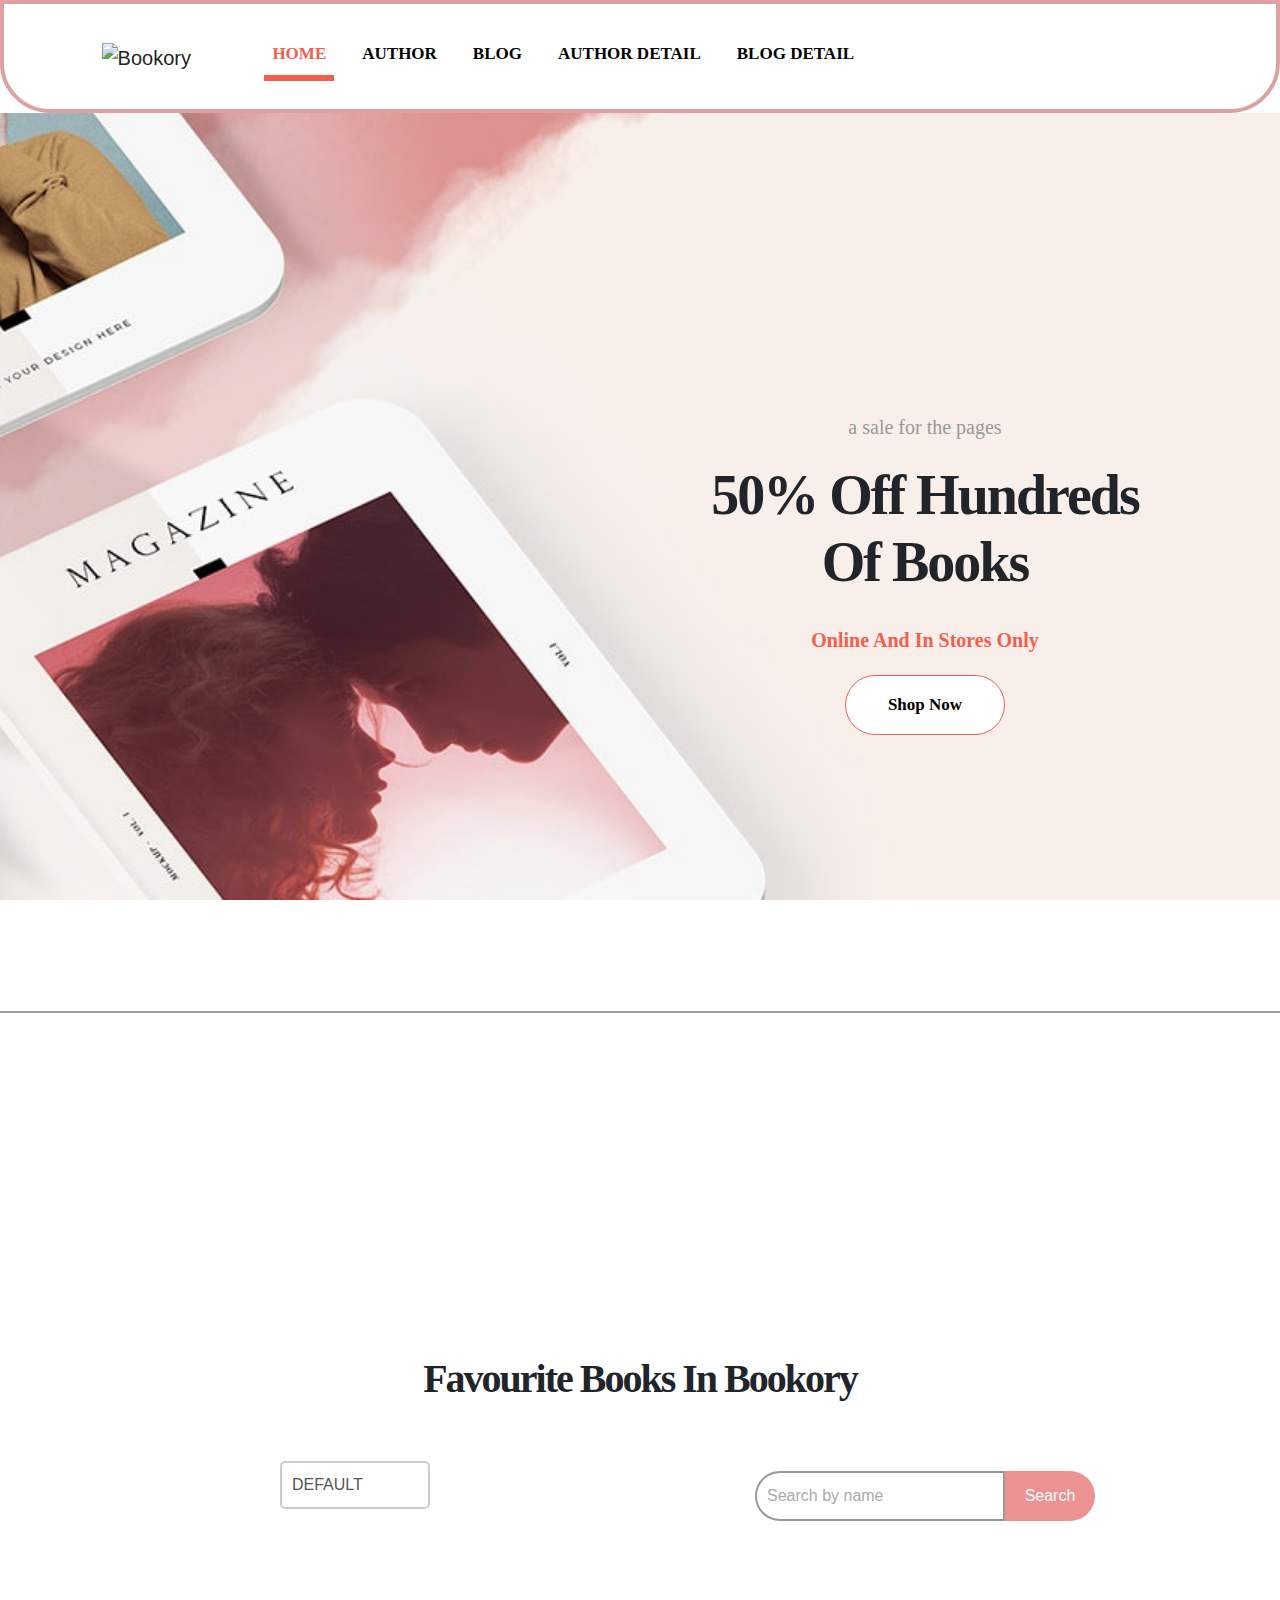
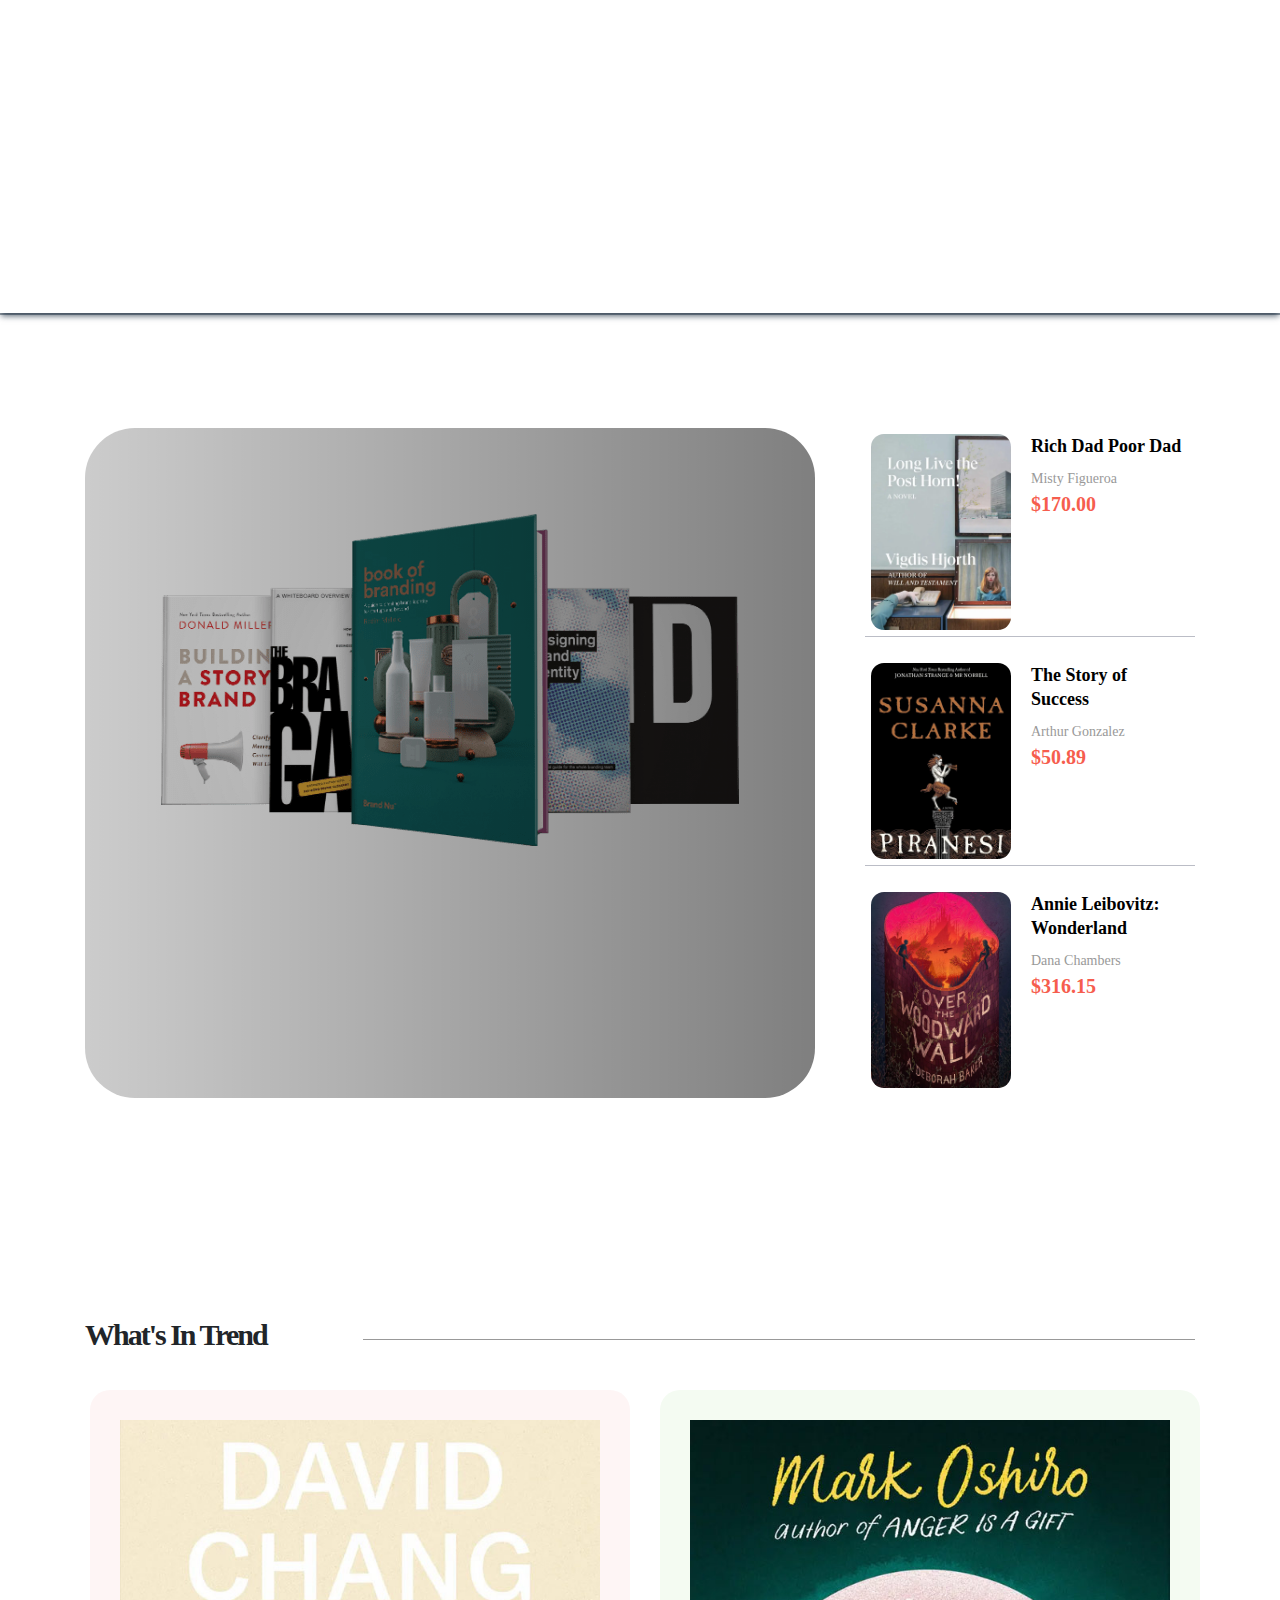
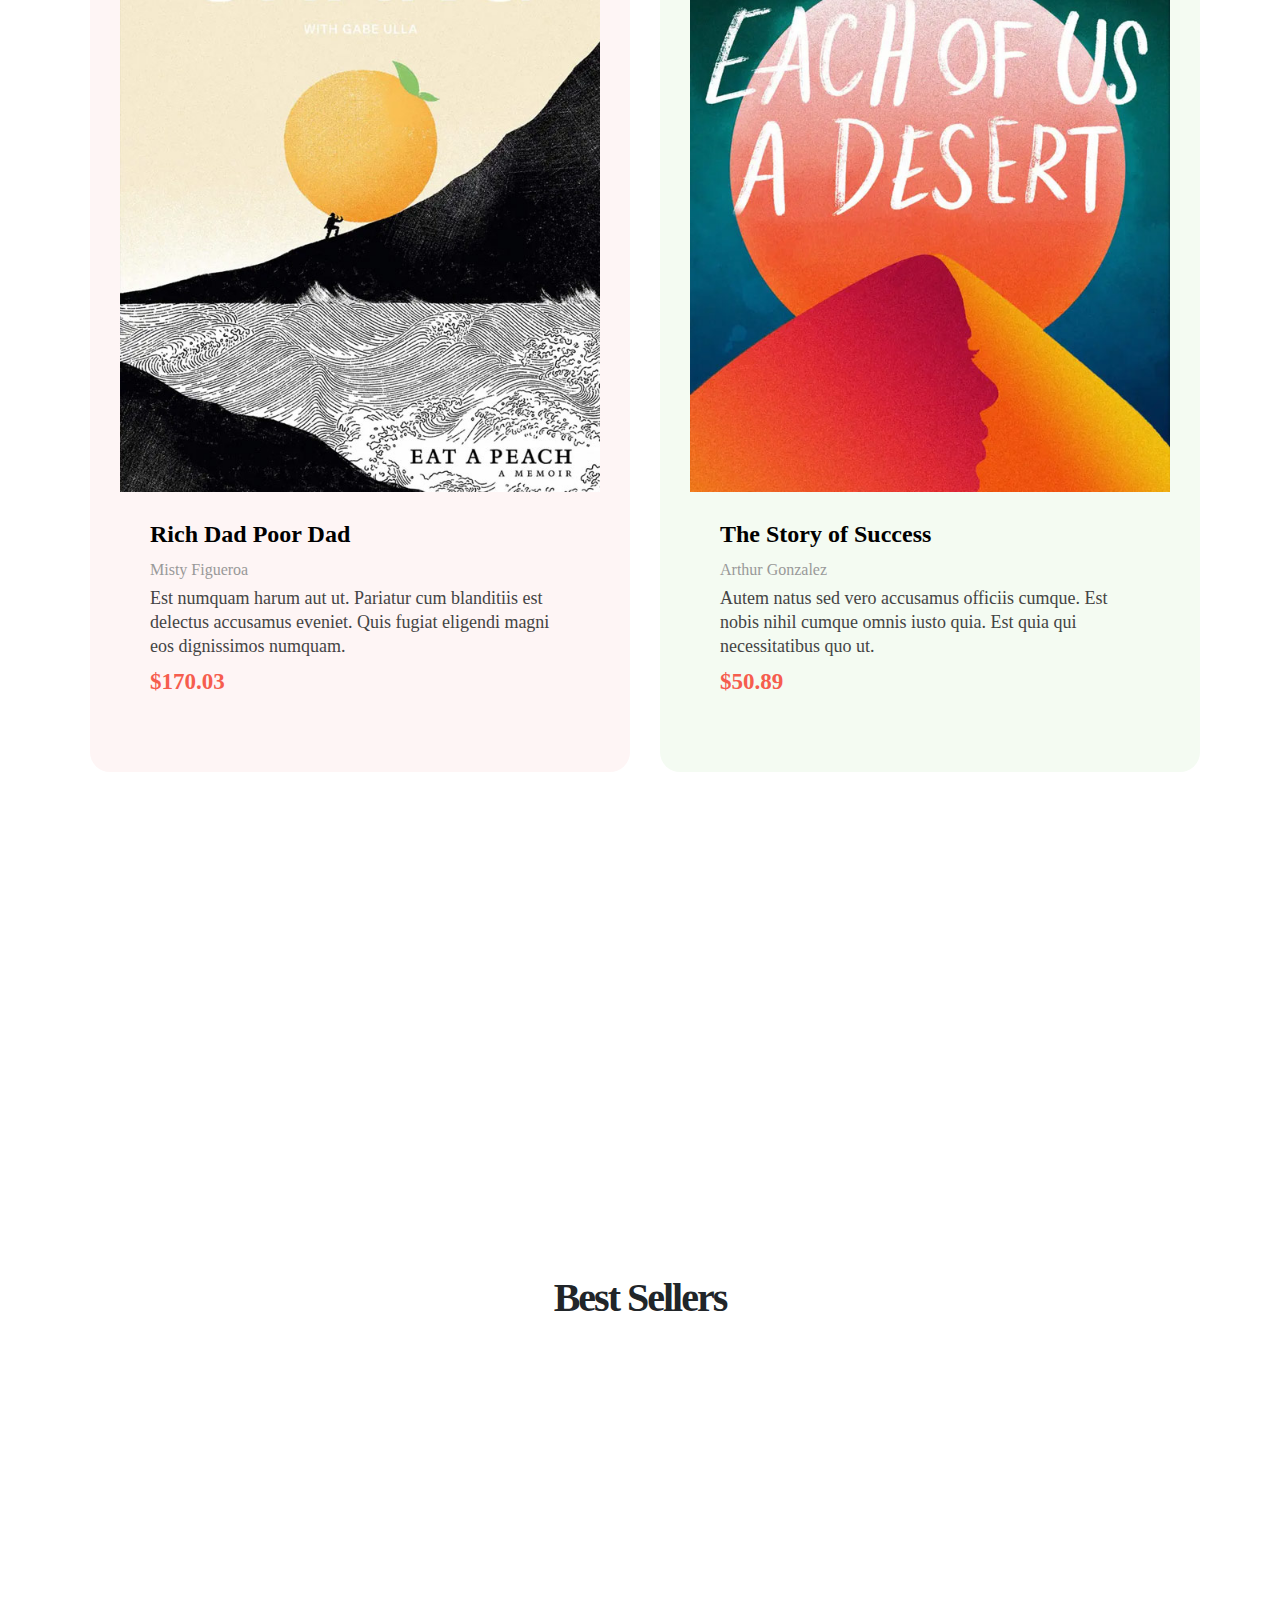
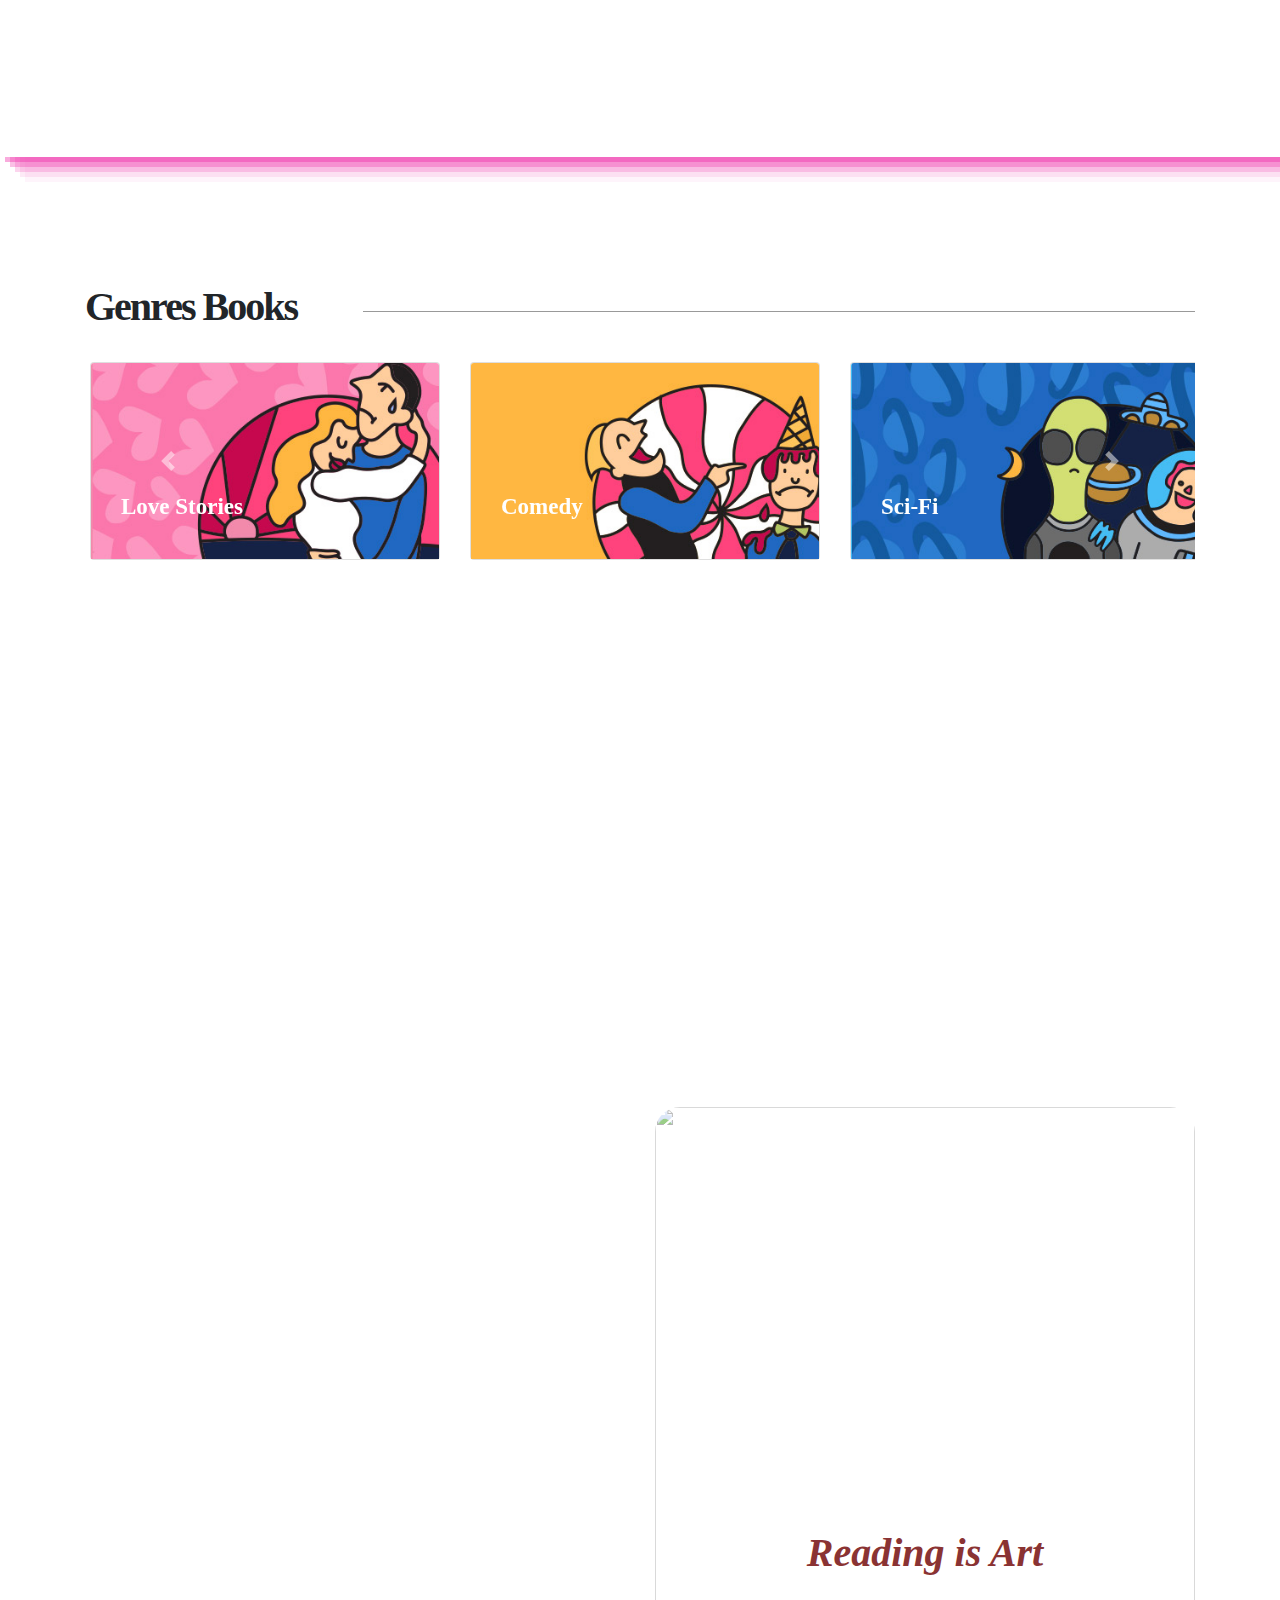
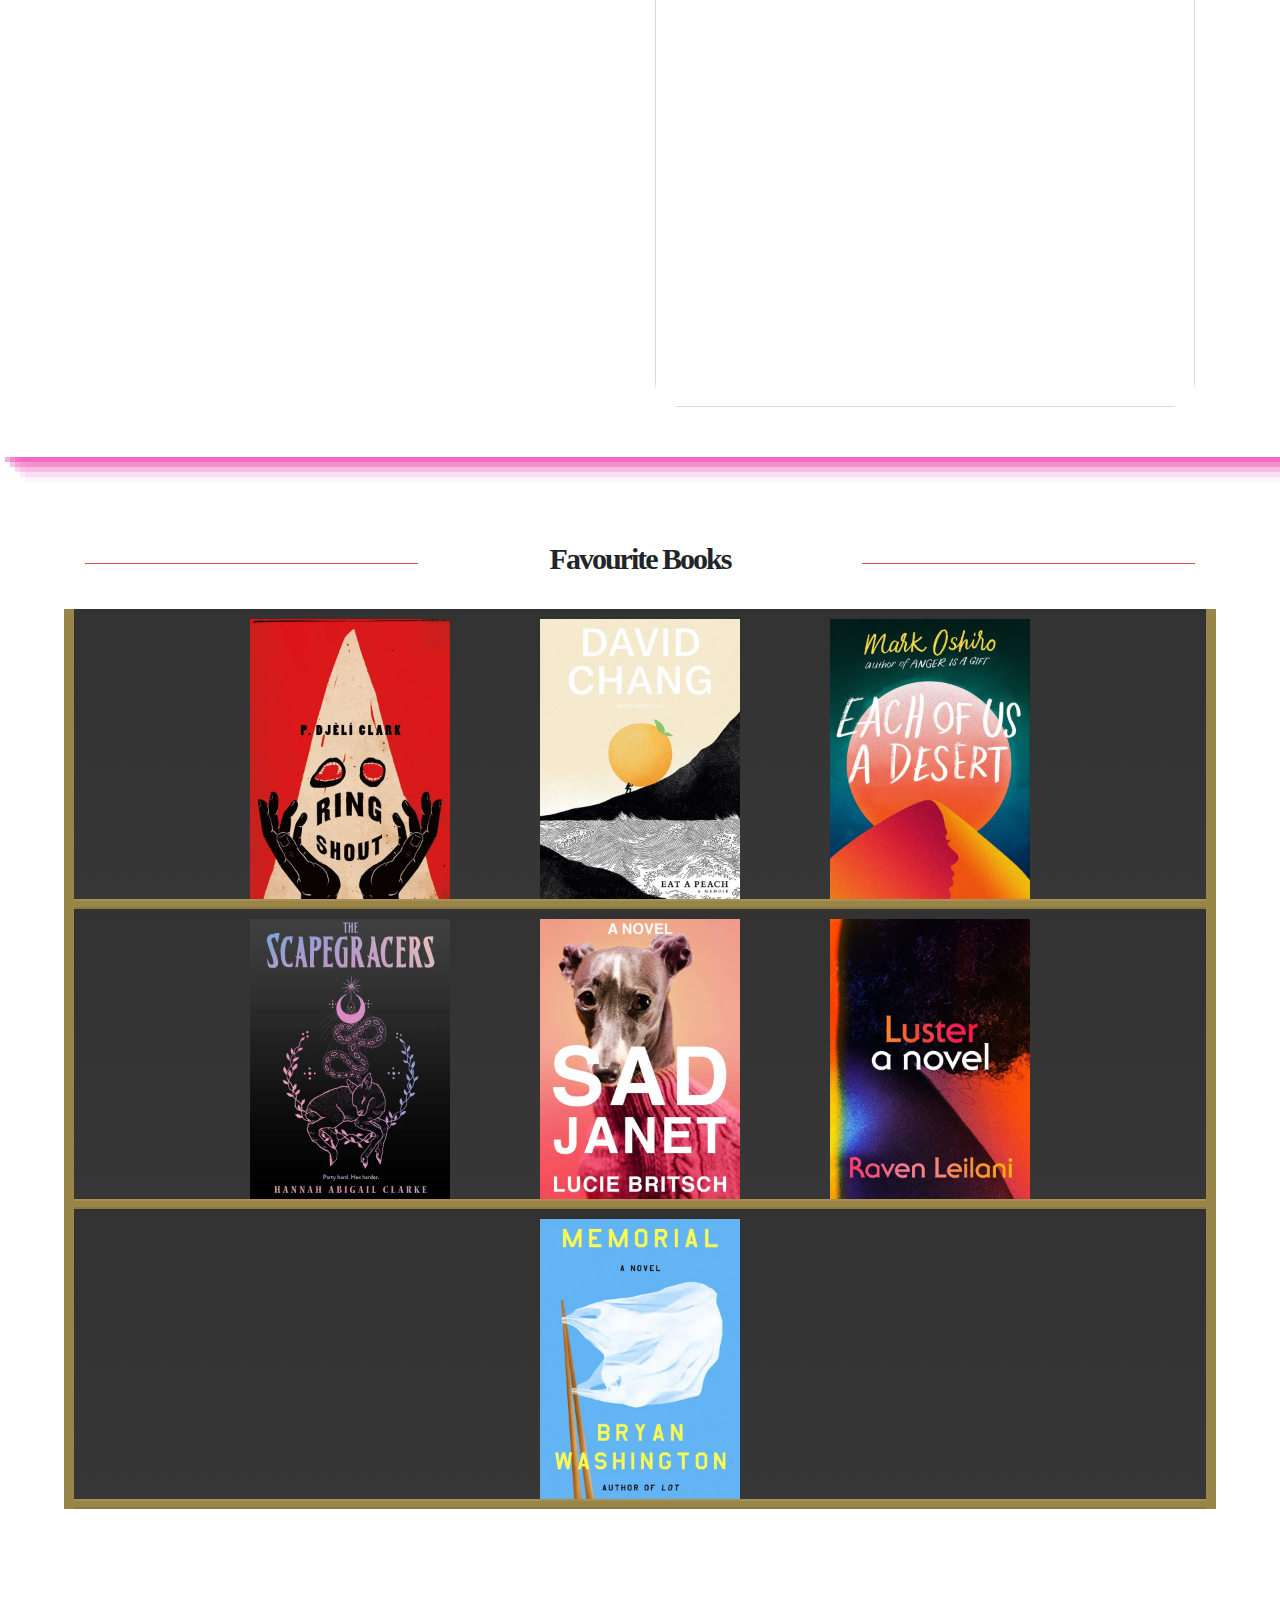
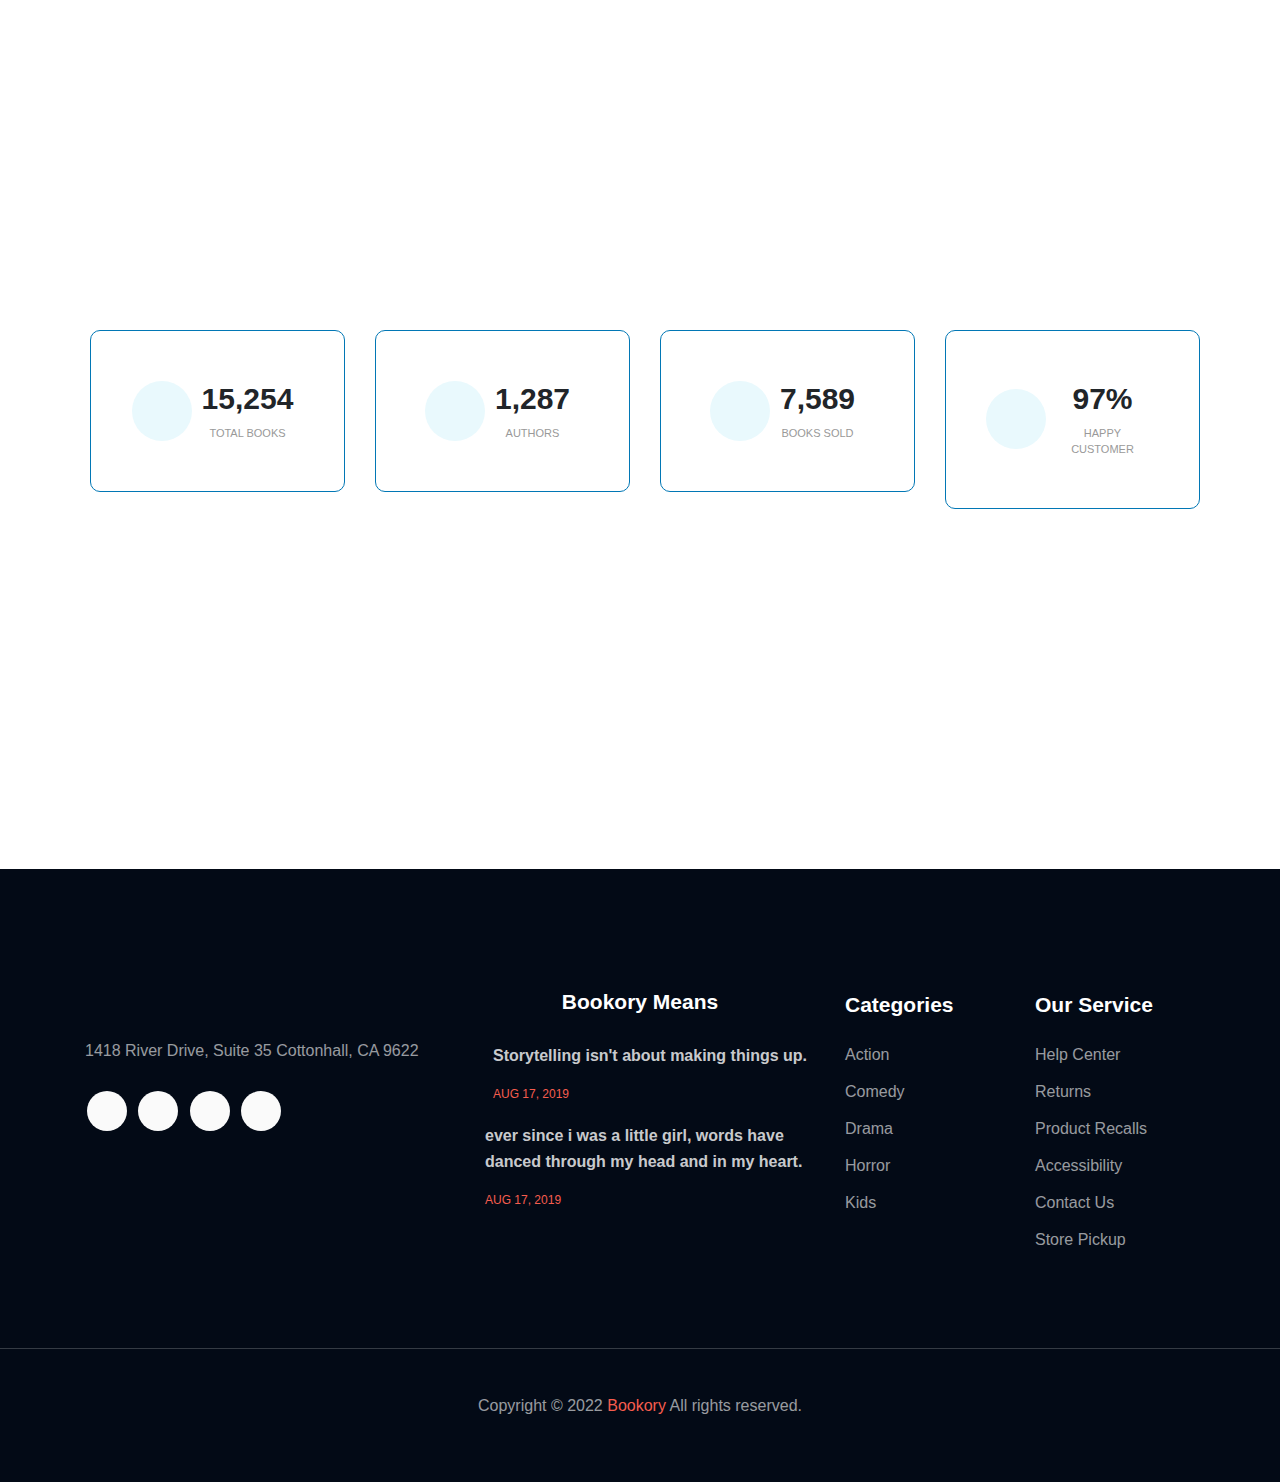
==== commit 4d84389c: "last commit" ====
--- a/index.html
+++ b/index.html
@@ -18,56 +18,30 @@
 
             <div class="collapse navbar-collapse" id="navbarSupportedContent">
               <ul  class="navbar-nav ">
-                <li class="nav-item dropdown">
-                  <a style="color: #F65D4E !important;" class="nav-link dropdown-toggle" href="#" id="navbarDropdown" role="button" data-toggle="dropdown" aria-haspopup="true" aria-expanded="false">
-                    Home
-                  </a>
-                  <div class="dropdown-menu" aria-labelledby="navbarDropdown">
-                    <a class="dropdown-item" href="#"><strong>01-</strong>Home-v1</a>
-                    <a class="dropdown-item" href="#"><strong>02-</strong>Home-v2</a>
-                    <a class="dropdown-item" href="#"><strong>03-</strong>Home-v3</a>
-                  </div>
+                <li class="nav-item active">
+                  <a  style="font-size: 17px; font-weight: 600;color: #F65D4E !important;                border-bottom: 6px solid #F65D4E;
+                  font-family: Marcellus " class="nav-link" href="#">HOME</i></a>
                 </li>
                 <li class="nav-item active">
-                  <a class="nav-link" href="#">Shop</a>
+                  <a  style="font-size: 17px; font-weight: 600;  font-family: Marcellus;" class="nav-link" href="/author.html">AUTHOR</a>
                 </li>
-                  <li class="nav-item dropdown">
-                    <a class="nav-link dropdown-toggle" href="#" id="navbarDropdown" role="button" data-toggle="dropdown" aria-haspopup="true" aria-expanded="false">
-                      Vendor
-                    </a>
-                    <div class="dropdown-menu" aria-labelledby="navbarDropdown">
-                      <a class="dropdown-item" href="#">Booklist</a>
-                      <a class="dropdown-item" href="#">Popular authors</a>
-                    </div>
-                  </li>
-                  <li class="nav-item dropdown">
-                    <a class="nav-link dropdown-toggle" href="#" id="navbarDropdown" role="button" data-toggle="dropdown" aria-haspopup="true" aria-expanded="false">
-                      Pages
-                    </a>
-                    <div class="dropdown-menu" aria-labelledby="navbarDropdown">
-                      <a class="dropdown-item" href="#">All outhors</a>
-                      <a class="dropdown-item" href="#">About Us</a>
-                      <a class="dropdown-item" href="#">FAGS</a>
-                    </div>
-
-                  </li>
-                  <li class="nav-item dropdown">
-                    <a class="nav-link dropdown-toggle" href="#" id="navbarDropdown" role="button" data-toggle="dropdown" aria-haspopup="true" aria-expanded="false">
-                      Blog
-                    </a>
-                    <div class="dropdown-menu" aria-labelledby="navbarDropdown">
-                      <a class="dropdown-item" href="#">Action</a>
-                      <a class="dropdown-item" href="#">Another action</a>
-                    </div>
-                  </li>
-                  <li class="nav-item active">
-                    <a class="nav-link" href="/addpage.html"><i class="fa-solid fa-right-to-bracket"></i></a>
+                <li class="nav-item active">
+                  <a  style="font-size: 17px; font-weight: 600;  font-family: Marcellus;" class="nav-link" href="/blog.html">BLOG</i></a>
+                </li>
+                <li class="nav-item active">
+                  <a style="font-size: 17px; font-weight: 600;  font-family: Marcellus;" class="nav-link" href="/authordetail.html">AUTHOR DETAIL</a>
+                </li>
+                <li class="nav-item active">
+                  <a  style="font-size: 17px; font-weight: 600;  font-family: Marcellus;" class="nav-link" href="/blogdetail.html">BLOG DETAIL</a>
+                </li>
+                <li class="nav-item active">
+                    <a  style="font-size: 17px; font-weight: 600;  font-family: Marcellus;" class="nav-link" href="/addpage.html"><i class="fa-solid fa-right-to-bracket"></i></a>
                   </li>
               </ul>
               <div class="sideright">
                 <li><a href="./wishlist.html"><i class="fa-regular fa-heart"></i></a></li>
                 <li><a href="./basket.html"><i class="fa-solid fa-basket-shopping"></i> </a></li>
-                <li><a href=""><i class="fa-regular fa-user"></i></a></li>
+                <li><a href="./login.html"><i class="fa-regular fa-user"></i></a></li>
                 </div>
              
             </div>
@@ -77,12 +51,12 @@
       <section id="bookory">
         <div class="container">
           <div class="row">
-            <div class="col-xl-6">
+            <div class="col-xl-6 col-lg-6 col-md-12 col-sm-12 col-12">
               <div class="bookoryitem">
 
               </div>
             </div>
-            <div class="col-xl-6">
+            <div class="col-xl-6 col-lg-6 col-md-12 col-sm-12 col-12">
               <div class="bookoryitem">
                  <span>a sale for the pages</span>
                  <h1>50% Off Hundreds <br> of Books</h1>
@@ -97,14 +71,33 @@
       <section id="apiproduct">
         <div class="container">
           <div class="row">
-            <div class="col-xl-12">
+            <div class="col-xl-12 col-lg-12 col-md-12 col-sm-12 col-12">
               <div class="apiproductheader">
                 <h1>Favourite Books in Bookory</h1>
               </div>
             </div>
           </div>
           <div class="row">
-            <div class="col-xl-12">
+            <div class="col-xl-6 col-lg-6 col-md-12 col-sm-12 col-12">
+              <div class="apiproductfilter">
+                  <select id="filterdata">
+                      <option value="1">DEFAULT</option>
+                      <option value="2">A-Z</option>
+                      <option value="3">Z-A</option> 
+                      </select>
+              </div>
+          </div>
+          <div class="col-xl-6 col-lg-6 col-md-12 col-sm-12 col-12">
+              <div class="apiproductfilter">
+                  <form id="searchform">
+                      <input type="text" id="searchinput" placeholder="Search by name">
+                      <button type="submit">Search</button>
+                  </form>
+              </div>
+          </div>
+          </div>
+          <div class="row">
+            <div class="col-xl-12 col-lg-12 col-md-12 col-sm-12 col-12">
               <div id="prolist">
 
               </div>
@@ -115,7 +108,7 @@
      <section id="dealbook">
       <div class="container">
         <div class="row">
-          <div class="col-xl-8">
+          <div class="col-xl-8 col-lg-8 col-md-12 col-sm-12 col-12">
             <div class="dealsbookleft">
               <img src="/assets/image/h1-img1.png" alt="books">
               <div class="text">
@@ -125,10 +118,10 @@
               </div>
             </div>
           </div>
-          <div class="col-xl-4">
+          <div class="col-xl-4 col-lg-4 col-md-12 col-sm-12 col-12">
             <div class="dealsbookright">
               <div class="row">
-                <div class="col-xl-12">
+                <div class="col-xl-12 col-lg-12 col-md-12 col-sm-12 col-12">
                    <div style="border-bottom: 1px solid #bbbdc6;" class="righttext">
                     <img src="/assets/image/35.jpg" alt="book">
                     <div class="txt">
@@ -145,7 +138,7 @@
                     </div>
                    </div>
                 </div>
-                <div class="col-xl-12">
+                <div class="col-xl-12 col-lg-12 col-md-12 col-sm-12 col-12">
                      <div style="border-bottom: 1px solid #bbbdc6;" class="righttext">
                     <img src="/assets/image/34.jpg" alt="book">
                     <div class="txt">
@@ -162,7 +155,7 @@
                     </div>
                    </div>
                 </div>
-                <div class="col-xl-12">
+                <div class="col-xl-12 col-lg-12 col-md-12 col-sm-12 col-12">
                   <div class="righttext">
                     <img src="/assets/image/33.jpg" alt="book">
                      <div class="txt">
@@ -189,7 +182,7 @@
      <section id="trend">
       <div class="container">
         <div class="row">
-          <div class="col-xl-12">
+          <div class="col-xl-12 col-lg-12 col-md-12 col-sm-12 col-12">
             <div class="trendheader">
               <h1>What's In Trend</h1>
               <div class="line">
@@ -199,7 +192,7 @@
           </div>
         </div>
         <div class="row">
-          <div class="col-xl-6">
+          <div class="col-xl-6 col-lg-6 col-md-12 col-sm-12 col-12">
             <div style="background-color: #FEF5F5;" class="trenditem">
              <img src="/assets/image/31.jpg" alt="book">
               <div class="trendtext">
@@ -217,7 +210,7 @@
               </div>
             </div>
           </div>
-          <div class="col-xl-6">
+          <div class="col-xl-6 col-lg-6 col-md-12 col-sm-12 col-12">
             <div style="background-color: #F4FBF2;" class="trenditem">
               <img src="/assets/image/30.jpg" alt="book">
                <div class="trendtext">
@@ -242,14 +235,14 @@
      <section id="apiproducttwo">
       <div class="container">
       <div class="row">
-        <div class="col-xl-12">
+        <div class="col-xl-12 col-lg-12 col-md-12 col-sm-12 col-12">
           <div class="apiproducttwoheader">
             <h1>Best Sellers</h1>
           </div>
         </div>
       </div>
       <div class="row">
-        <div class="col-xl-12">
+        <div class="col-xl-12 col-lg-12 col-md-12 col-sm-12 col-12">
           <div id="product">
 
           </div>
@@ -260,7 +253,7 @@
      <section id="genres">
       <div class="container mt-5">
         <div class="row">
-          <div class="col-xl-12">
+          <div class="col-xl-12 col-lg-12 col-md-12 col-sm-12 col-12">
             <div class="genresheader">
               <h1>Genres Books</h1>
               <div class="line">
@@ -273,7 +266,7 @@
           <div class="carousel-inner">
             <div class="carousel-item active">
               <div class="row">
-                <div class="col-xl-4">
+                <div class="col-xl-4 col-lg-4 col-md-12 col-sm-12 col-12">
                   <div class="card">
                     <img src="/assets/image/h1-cat3.jpg" class="card-img-top" alt="Card Image">
                      <div class="text">
@@ -281,7 +274,7 @@
                      </div>
                   </div>
                 </div>
-                <div class="col-xl-4">
+                <div class="col-xl-4 col-lg-4 col-md-12 col-sm-12 col-12">
                   <div class="card">
                     <img src="/assets/image/h1-cat2.jpg" class="card-img-top" alt="Card Image">
                      <div class="text">
@@ -289,7 +282,7 @@
                      </div>
                   </div>
                 </div>
-                <div class="col-xl-4">
+                <div class="col-xl-4 col-lg-4 col-md-12 col-sm-12 col-12">
                   <div class="card">
                     <img src="/assets/image/h1-cat1.jpg" class="card-img-top" alt="Card Image">
                     <div class="text">
@@ -301,7 +294,7 @@
             </div>
             <div class="carousel-item">
               <div class="row">
-                <div class="col-xl-4">
+                <div class="col-xl-4 col-lg-4 col-md-12 col-sm-12 col-12">
                   <div class="card">
                     <img src="/assets/image/Shop_category.png" class="card-img-top" alt="Card Image">
                      <div class="text">
@@ -309,7 +302,7 @@
                      </div>
                   </div>
                 </div>
-                <div class="col-xl-4">
+                <div class="col-xl-4 col-lg-4 col-md-12 col-sm-12 col-12">
                   <div class="card">
                     <img src="/assets/image/h1-cat3.jpg" class="card-img-top" alt="Card Image">
                     <div class="text">
@@ -317,7 +310,7 @@
                      </div>
                   </div>
                 </div>
-                <div class="col-xl-4">
+                <div class="col-xl-4 col-lg-4 col-md-12 col-sm-12 col-12">
                   <div class="card">
                     <img src="/assets/image/h1-cat2.jpg" class="card-img-top" alt="Card Image">
                     <div class="text">
@@ -342,16 +335,16 @@
      <section id="apiproductthree">
       <div class="container">
         <div class="row">
-          <div class="col-xl-6">
+          <div class="col-xl-6 col-lg-6 col-md-12 col-sm-12 col-12">
            <div class="row">
-            <div class="col-xl-12">
+            <div class="col-xl-12 col-lg-12 col-md-12 col-sm-12 col-12">
               <div id="producttwo">
                
               </div>
             </div>
            </div>
           </div>
-          <div class="col-xl-6">
+          <div class="col-xl-6 col-lg-6 col-md-12 col-sm-12 col-12">
             <div style="width: 100%;" class="rightimg">
               <img src="https://i.pinimg.com/originals/10/27/2d/10272d77612a24da26e86e9564591ff6.jpg" alt="">
               <div class="textt">
@@ -366,7 +359,7 @@
      <section id="bookshelf">
       <div class="container">
         <div class="row">
-          <div class="col-xl-12">
+          <div class="col-xl-12 col-lg-12 col-md-12 col-sm-12 col-12">
             <div class="bookshelfheader">
               <div class="line">
               </div>
@@ -403,7 +396,7 @@
      <section id="total">
       <div class="container">
         <div class="row">
-          <div class="col-xl-3">
+          <div class="col-xl-3 col-lg-3 col-md-6 col-sm-12 col-12">
             <div class="totalitem">
              <span id="icon"><i style="color: #7261D4;" class="fa-solid fa-book"></i></span>
              <div class="text">
@@ -412,7 +405,7 @@
              </div>
             </div>
           </div>
-          <div class="col-xl-3">
+          <div class="col-xl-3 col-lg-3 col-md-6 col-sm-12 col-12">
              <div class="totalitem">
               <span id="icon"><i style="color: #59C5DE;" class="fa-solid fa-users"></i></span>
               <div class="text">
@@ -421,7 +414,7 @@
               </div>
             </div>
           </div>
-          <div class="col-xl-3">
+          <div class="col-xl-3 col-lg-3 col-md-6 col-sm-12 col-12">
             <div class="totalitem">
               <span id="icon"><i style="color: #A4DC89;" class="fa-solid fa-cart-shopping"></i></span>
                <div class="text">
@@ -430,7 +423,7 @@
                </div>
             </div>
           </div>
-          <div class="col-xl-3">
+          <div class="col-xl-3 col-lg-3 col-md-6 col-sm-12 col-12">
             <div class="totalitem">
               <span id="icon"><i style="color: #FA901F;" class="fa-regular fa-face-smile"></i></span>
                <div class="text">
--- a/assets/css/main.css
+++ b/assets/css/main.css
@@ -1,3 +1,4 @@
+@charset "UTF-8";
 * {
   margin: 0;
   padding: 0;
@@ -9,31 +10,37 @@
 header {
   width: 100%;
   padding: 20px;
+  border: 4px solid #dfa19f;
+  border-radius: 0 0 50px 50px;
 }
 header nav {
-  width: 90%;
+  width: 100%;
   margin: auto;
 }
 header nav .navbar-nav {
-  width: 80%;
-  display: flex;
-  justify-content: center;
+  width: 100%;
+  display: flex;
+  justify-content: center;
+}
+header nav .navbar-nav li {
+  margin-left: 20px;
 }
 header nav .navbar-nav li a {
   font-weight: 600;
-  font-size: 19px;
+  font-size: 15px;
   color: #000000 !important;
   line-height: 27.424px;
-  font-family: Sora;
+  font-family: Marcellus;
   letter-spacing: 0;
   transition: 1s;
 }
 header nav .navbar-nav li a:hover {
   color: #F65D4E !important;
   transition: 1s;
+  border-bottom: 6px solid #F65D4E;
 }
 header nav .sideright {
-  width: 20%;
+  width: 30% !important;
   display: flex;
   justify-content: space-between;
   align-items: center;
@@ -41,11 +48,15 @@
 }
 header nav .sideright li a {
   font-weight: 600;
-  font-size: 19px;
+  font-size: 15px;
   color: #000000 !important;
   line-height: 27.424px;
   letter-spacing: 0;
   transition: 1s;
+  padding: 30px;
+}
+header nav .sideright li a i {
+  font-size: 19px;
 }
 header nav .sideright li a:hover {
   color: #F65D4E !important;
@@ -148,27 +159,118 @@
   margin-top: 20px;
   margin-bottom: 20px;
 }
-.container .apiproducttwoheader {
-  margin-top: 20px;
-  margin-bottom: 20px;
-  display: flex;
-  align-items: center;
-  justify-content: center;
-}
-.container .apiproducttwoheader h1 {
+.container .apiproductfilter {
+  display: flex;
+  justify-content: center;
+  align-items: center;
+  padding: 10px;
+  margin-top: 20px;
+  margin-bottom: 20px;
+}
+.container .apiproductfilter select {
+  width: 150px;
+  padding: 10px;
+  border: none;
+  border-radius: 5px;
+  background-color: transparent;
+  font-size: 16px;
+  color: #555;
+  appearance: none;
+  outline: none;
+  cursor: pointer;
+  transition: border-color 0.3s, box-shadow 0.3s;
+  border: 2px solid #ccc;
+}
+.container .apiproductfilter select:hover {
+  border-color: #999;
+}
+.container .apiproductfilter select:focus {
+  border-color: #7a9cff;
+  box-shadow: 0 0 5px rgba(122, 156, 255, 0.5);
+}
+.container .apiproductfilter select option {
+  padding: 10px;
+  background-color: #f8f8f8;
+  transition: background-color 0.3s;
+}
+.container .apiproductfilter select option:hover {
+  background-color: #e0e0e0;
+}
+.container .apiproductfilter select option:checked {
+  background-color: #ccc;
+}
+.container #searchform {
+  width: 100%;
+  display: flex;
+  justify-content: center;
+  align-items: center;
+  margin-top: 10px;
+  position: relative;
+}
+.container #searchform input {
+  width: 250px;
+  height: 50px;
+  padding: 10px;
+  border: 2px solid #999999;
+  border-radius: 25px 0 0 25px;
+  outline: none;
+  font-size: 16px;
+  transition: border-color 0.3s;
+}
+.container #searchform input::placeholder {
+  cursor: pointer;
+  color: #aaa;
+  transition: transform 0.5s ease;
+  transform: translateY(0);
+}
+.container #searchform input:focus::placeholder, .container #searchform input:hover::placeholder {
+  transform: translateY(-10px);
+}
+.container #searchform input:focus {
+  border-color: #999999;
+}
+.container #searchform input:not(:focus)::placeholder {
+  transform: translateY(0);
+}
+.container #searchform button {
+  width: 90px;
+  height: 50px;
+  border: none;
+  padding: 10px;
+  border-radius: 0 25px 25px 0;
+  background-color: rgba(223, 61, 61, 0.56);
+  color: #fff;
+  font-size: 16px;
+  cursor: pointer;
+  transition: background-color 0.3s, transform 0.2s ease;
+}
+.container #searchform button:hover {
+  background-color: rgba(150, 8, 8, 0.56);
+  transform: scale(1.05);
+}
+
+.apiproducttwoheader {
+  margin-top: 20px;
+  margin-bottom: 20px;
+  display: flex;
+  align-items: center;
+  justify-content: center;
+}
+.apiproducttwoheader h1 {
   font-weight: 600;
   text-transform: capitalize;
   font-size: 40px;
   font-family: Sora;
   letter-spacing: -2px;
 }
-.container #prolist {
+
+#prolist {
   display: flex;
   justify-content: center;
   flex-wrap: wrap;
   margin: 20px;
 }
-.container #prolist .proDiv {
+#prolist .proDiv {
   display: flex;
   align-items: center;
   justify-content: center;
@@ -179,29 +281,33 @@
   margin: 5px;
   box-shadow: rgba(0, 0, 0, 0.4) 0px 2px 4px, rgba(0, 0, 0, 0.3) 0px 7px 13px -3px, rgba(0, 0, 0, 0.2) 0px -3px 0px inset;
 }
-.container #prolist .proDiv:hover {
+#prolist .proDiv:hover {
   border-radius: 35px;
   margin-top: 20px;
 }
-.container #prolist .proDiv:hover:hover {
+#prolist .proDiv:hover:hover {
   transform: scale(1.1);
 }
-.container #prolist .proDiv:hover .onebutton {
-  padding: 20px;
+#prolist .proDiv:hover .onebutton {
+  width: 50px;
+  height: 50px;
+  padding: 10px;
   border-radius: 50%;
   border: none;
   margin-top: 5px;
   transition: 1s;
   font-size: 19px;
 }
-.container #prolist .proDiv:hover .onebutton:hover {
+#prolist .proDiv:hover .onebutton:hover {
   background-color: #dd5044;
   color: #fff;
   transition: 1s;
 }
-.container #prolist .proDiv:hover .twobutton {
+#prolist .proDiv:hover .twobutton {
   margin-top: 3px;
-  padding: 20px;
+  width: 50px;
+  height: 50px;
+  padding: 10px;
   border-radius: 50%;
   border: none;
   color: #fff;
@@ -209,27 +315,43 @@
   transition: 1s;
   font-size: 19px;
 }
-.container #prolist .proDiv:hover .twobutton:hover {
+#prolist .proDiv:hover .twobutton:hover {
   color: #dd5044;
   background-color: #fff;
   transition: 1s;
 }
-.container #prolist .proDiv:hover:hover img {
+#prolist .proDiv:hover .threebutton {
+  margin-top: 3px;
+  width: 50px;
+  height: 50px;
+  padding: 10px;
+  border-radius: 50%;
+  border: none;
+  color: #000000;
+  background-color: #fff;
+  transition: 1s;
+  font-size: 19px;
+}
+#prolist .proDiv:hover .threebutton:hover {
+  background-color: #dd5044;
+  color: #fff;
+}
+#prolist .proDiv:hover:hover img {
   opacity: 0.5;
 }
-.container #prolist .proDiv:hover:hover .btnDiv {
+#prolist .proDiv:hover:hover .btnDiv {
   display: block;
 }
-.container #prolist .proDiv img {
+#prolist .proDiv img {
   width: 100%;
   height: auto;
   border-radius: 15px;
 }
-.container #prolist .proDiv .textDiv {
-  margin-top: 20px;
-  margin-bottom: 20px;
-}
-.container #prolist .proDiv .textDiv h4 {
+#prolist .proDiv .textDiv {
+  margin-top: 20px;
+  margin-bottom: 20px;
+}
+#prolist .proDiv .textDiv h4 {
   font-size: 15px;
   letter-spacing: 0;
   line-height: 25.568px;
@@ -237,7 +359,7 @@
   font-family: Sora;
   font-style: italic;
 }
-.container #prolist .proDiv .textDiv p {
+#prolist .proDiv .textDiv p {
   font-size: 16px;
   font-weight: 500;
   letter-spacing: 0;
@@ -247,10 +369,10 @@
   text-decoration: none;
   color: #999999;
 }
-.container #prolist .proDiv .textDiv p:hover {
+#prolist .proDiv .textDiv p:hover {
   color: #dd5044;
 }
-.container #prolist .proDiv .textDiv span {
+#prolist .proDiv .textDiv span {
   font-size: 20px;
   font-weight: 700;
   line-height: 28px;
@@ -260,7 +382,7 @@
   line-height: 28px;
   margin-top: 10px;
 }
-.container #prolist .proDiv .btnDiv {
+#prolist .proDiv .btnDiv {
   position: absolute;
   display: flex;
   justify-content: center;
@@ -486,7 +608,9 @@
   border-radius: 35px;
 }
 .container #product .proDiv:hover .onebutton {
-  padding: 20px;
+  width: 50px;
+  height: 50px;
+  padding: 10px;
   border-radius: 50%;
   border: none;
   margin-top: 5px;
@@ -500,7 +624,9 @@
 }
 .container #product .proDiv:hover .twobutton {
   margin-top: 3px;
-  padding: 20px;
+  width: 50px;
+  height: 50px;
+  padding: 10px;
   border-radius: 50%;
   border: none;
   color: #fff;
@@ -512,6 +638,22 @@
   color: #dd5044;
   background-color: #fff;
   transition: 1s;
+}
+.container #product .proDiv:hover .threebutton {
+  margin-top: 3px;
+  width: 50px;
+  height: 50px;
+  padding: 10px;
+  border-radius: 50%;
+  border: none;
+  color: #000000;
+  background-color: #fff;
+  transition: 1s;
+  font-size: 19px;
+}
+.container #product .proDiv:hover .threebutton:hover {
+  background-color: #dd5044;
+  color: #fff;
 }
 .container #product .proDiv:hover:hover img {
   opacity: 0.5;
@@ -564,7 +706,6 @@
   display: flex;
   justify-content: center;
   flex-direction: column;
-  right: 40px;
   display: none;
 }
 .container #product .proDiv .btnDiv .onebutton {
@@ -820,7 +961,9 @@
 }
 #apiproductthree .container #producttwo .proDiv .onebutton,
 #apiproductthree .container #producttwo .proDiv .twobutton {
-  padding: 20px;
+  padding: 10px;
+  width: 50px;
+  height: 50px;
   border-radius: 50%;
   border: none;
   margin-top: 5px;
@@ -904,13 +1047,17 @@
   width: 100%;
   height: 900px;
   border-radius: 25px;
-  opacity: 0.4;
+  opacity: 0.6;
 }
 #apiproductthree .container .rightimg .textt {
+  display: flex;
+  justify-content: center;
+  align-items: center;
   position: absolute;
+  padding: 10px;
 }
 #apiproductthree .container .rightimg .textt h1 {
-  font-size: 45px;
+  font-size: 40px;
   font-weight: 600;
   line-height: 44px;
   font-family: Sora;
@@ -983,6 +1130,9 @@
   max-width: 100%;
   transition: transform 0.3s ease, box-shadow 0.3s ease;
 }
+#bookshelf .bookshelf--frame .book-wrapper:hover {
+  cursor: pointer;
+}
 #bookshelf .bookshelf--frame .book-wrapper:hover img {
   transform: translateX(-50%) rotate(20deg);
   box-shadow: 0 0 20px rgba(0, 0, 0, 0.5);
@@ -1043,6 +1193,7 @@
   margin: 5px;
 }
 #total .container .totalitem:hover {
+  cursor: pointer;
   transform: scale(1.1);
 }
 #total .container .totalitem #icon {
@@ -1269,32 +1420,34 @@
 header {
   width: 100%;
   padding: 20px;
-  background-image: url("");
+  border: 4px solid #dfa19f;
+  border-radius: 0 0 50px 50px;
 }
 header nav {
   width: 90%;
   margin: auto;
 }
 header nav .navbar-nav {
-  width: 80%;
+  width: 90%;
   display: flex;
   justify-content: center;
 }
 header nav .navbar-nav li a {
   font-weight: 600;
-  font-size: 19px;
+  font-size: 15px;
   color: #000000 !important;
   line-height: 27.424px;
-  font-family: Sora;
+  font-family: Marcellus;
   letter-spacing: 0;
   transition: 1s;
 }
 header nav .navbar-nav li a:hover {
   color: #F65D4E !important;
   transition: 1s;
+  border-bottom: 6px solid #F65D4E;
 }
 header nav .sideright {
-  width: 20%;
+  width: 50%;
   display: flex;
   justify-content: space-between;
   align-items: center;
@@ -1302,11 +1455,14 @@
 }
 header nav .sideright li a {
   font-weight: 600;
-  font-size: 19px;
+  font-size: 15px;
   color: #000000 !important;
   line-height: 27.424px;
   letter-spacing: 0;
   transition: 1s;
+}
+header nav .sideright li a i {
+  font-size: 19px;
 }
 header nav .sideright li a:hover {
   color: #F65D4E !important;
@@ -1470,6 +1626,29 @@
   border: 1px solid #6d8ccc;
   padding: 20px;
   border-radius: 10px;
+}
+#basketproduct .container .js {
+  display: flex;
+  margin-top: 5px;
+  margin-bottom: 5px;
+  align-items: center;
+  justify-content: space-between;
+}
+#basketproduct .container .js .remove {
+  width: 30px;
+  height: 30px;
+  border-radius: 50%;
+  background-color: #dd5044;
+  font-size: 17px;
+  border: none;
+}
+#basketproduct .container .js .add {
+  width: 30px;
+  height: 30px;
+  border-radius: 50%;
+  background-color: transparent;
+  font-size: 17px;
+  border: 2px solid #000000;
 }
 #basketproduct .container .onebutton {
   margin-top: 20px;
@@ -1577,7 +1756,9 @@
   border-radius: 35px;
 }
 .container #proList .proDiv:hover .onebutton {
-  padding: 20px;
+  width: 50px;
+  height: 50px;
+  padding: 10px;
   border-radius: 50%;
   border: none;
   margin-top: 5px;
@@ -1591,7 +1772,9 @@
 }
 .container #proList .proDiv:hover .twobutton {
   margin-top: 3px;
-  padding: 20px;
+  width: 50px;
+  height: 50px;
+  padding: 10px;
   border-radius: 50%;
   border: none;
   color: #fff;
@@ -1603,6 +1786,23 @@
   color: #dd5044;
   background-color: #fff;
   transition: 1s;
+}
+.container #proList .proDiv:hover .threebutton {
+  margin-top: 3px;
+  width: 50px;
+  height: 50px;
+  padding: 10px;
+  border-radius: 50%;
+  border: none;
+  color: #000000;
+  background-color: #fff;
+  transition: 1s;
+  font-size: 19px;
+}
+.container #proList .proDiv:hover .threebutton:hover {
+  cursor: pointer;
+  background-color: #dd5044;
+  color: #fff;
 }
 .container #proList .proDiv:hover:hover img {
   opacity: 0.5;
@@ -1848,32 +2048,34 @@
 header {
   width: 100%;
   padding: 20px;
-  background-image: url("");
+  border: 4px solid #dfa19f;
+  border-radius: 0 0 50px 50px;
 }
 header nav {
   width: 90%;
   margin: auto;
 }
 header nav .navbar-nav {
-  width: 80%;
+  width: 90%;
   display: flex;
   justify-content: center;
 }
 header nav .navbar-nav li a {
   font-weight: 600;
-  font-size: 19px;
+  font-size: 15px;
   color: #000000 !important;
   line-height: 27.424px;
-  font-family: Sora;
+  font-family: Marcellus;
   letter-spacing: 0;
   transition: 1s;
 }
 header nav .navbar-nav li a:hover {
   color: #F65D4E !important;
   transition: 1s;
+  border-bottom: 6px solid #F65D4E;
 }
 header nav .sideright {
-  width: 20%;
+  width: 50%;
   display: flex;
   justify-content: space-between;
   align-items: center;
@@ -1881,11 +2083,14 @@
 }
 header nav .sideright li a {
   font-weight: 600;
-  font-size: 19px;
+  font-size: 15px;
   color: #000000 !important;
   line-height: 27.424px;
   letter-spacing: 0;
   transition: 1s;
+}
+header nav .sideright li a i {
+  font-size: 19px;
 }
 header nav .sideright li a:hover {
   color: #F65D4E !important;
@@ -2037,6 +2242,7 @@
   color: #dd5044;
 }
 #wishlistproduct .container #proWishlist .boxDiv .textDiv span {
+  width: 100%;
   font-size: 17px;
   font-weight: 700;
   line-height: 28px;
@@ -2044,10 +2250,9 @@
   letter-spacing: 0;
   font-family: Sora;
   line-height: 28px;
-  margin-top: 10px;
+  margin-top: 20px;
+  margin-bottom: 20px;
   font-style: italic;
-  border: 1px solid #6d8ccc;
-  padding: 20px;
   border-radius: 10px;
 }
 #wishlistproduct .container .onebutton {
@@ -2071,6 +2276,8 @@
   color: #fff;
 }
 #wishlistproduct .container .twobutton {
+  margin-top: 20px;
+  margin-bottom: 20px;
   width: 100%;
   height: 50px;
   margin-left: 3px;
@@ -2151,7 +2358,9 @@
   border-radius: 35px;
 }
 .container #productList .proDiv:hover .onebutton {
-  padding: 20px;
+  width: 50px;
+  height: 50px;
+  padding: 10px;
   border-radius: 50%;
   border: none;
   margin-top: 5px;
@@ -2165,7 +2374,9 @@
 }
 .container #productList .proDiv:hover .twobutton {
   margin-top: 3px;
-  padding: 20px;
+  width: 50px;
+  height: 50px;
+  padding: 10px;
   border-radius: 50%;
   border: none;
   color: #fff;
@@ -2178,6 +2389,23 @@
   background-color: #fff;
   transition: 1s;
 }
+.container #productList .proDiv:hover .threebutton {
+  margin-top: 3px;
+  width: 50px;
+  height: 50px;
+  padding: 10px;
+  border-radius: 50%;
+  border: none;
+  color: #000000;
+  background-color: #fff;
+  transition: 1s;
+  font-size: 19px;
+}
+.container #productList .proDiv:hover .threebutton:hover {
+  cursor: pointer;
+  background-color: #dd5044;
+  color: #fff;
+}
 .container #productList .proDiv:hover:hover img {
   opacity: 0.5;
 }
@@ -2209,7 +2437,7 @@
   line-height: 12px;
   text-transform: none;
   text-decoration: none;
-  color: #999999;
+  color: #323131;
 }
 .container #productList .proDiv .textDiv p:hover {
   color: #dd5044;
@@ -2420,31 +2648,34 @@
 header {
   width: 100%;
   padding: 20px;
+  border: 4px solid #dfa19f;
+  border-radius: 0 0 50px 50px;
 }
 header nav {
   width: 90%;
   margin: auto;
 }
 header nav .navbar-nav {
-  width: 80%;
+  width: 90%;
   display: flex;
   justify-content: center;
 }
 header nav .navbar-nav li a {
   font-weight: 600;
-  font-size: 19px;
+  font-size: 15px;
   color: #000000 !important;
   line-height: 27.424px;
-  font-family: Sora;
+  font-family: Marcellus;
   letter-spacing: 0;
   transition: 1s;
 }
 header nav .navbar-nav li a:hover {
   color: #F65D4E !important;
   transition: 1s;
+  border-bottom: 6px solid #F65D4E;
 }
 header nav .sideright {
-  width: 20%;
+  width: 50%;
   display: flex;
   justify-content: space-between;
   align-items: center;
@@ -2452,16 +2683,18 @@
 }
 header nav .sideright li a {
   font-weight: 600;
-  font-size: 19px;
+  font-size: 15px;
   color: #000000 !important;
   line-height: 27.424px;
   letter-spacing: 0;
   transition: 1s;
 }
+header nav .sideright li a i {
+  font-size: 19px;
+}
 header nav .sideright li a:hover {
   color: #F65D4E !important;
   transition: 1s;
-  background-color: #F65D4E;
 }
 
 #prodactsAdd {
@@ -2470,97 +2703,278 @@
   display: flex;
   align-items: center;
   justify-content: center;
-}
-#prodactsAdd #tttt {
-  width: 100%;
+  background-image: linear-gradient(rgba(0, 0, 0, 0.5), rgba(0, 0, 0, 0.5)), url("https://cdn.pixabay.com/photo/2024/01/26/15/21/bookstore-8534134_1280.jpg");
+  background-position: center;
+  background-size: cover;
+  background-attachment: fixed;
+  background-repeat: no-repeat;
+}
+#prodactsAdd .totalitem {
+  width: 100%;
+  height: 150px;
+  display: flex;
+  justify-content: center;
+  align-items: center;
+  border: 7px solid #B14D3F;
+  padding: 40px;
+  border-radius: 10px;
+  transition: transform 0.3s ease;
+  margin-top: 30px;
+  background-color: #fff;
+}
+#prodactsAdd .totalitem:hover {
+  transform: scale(1.1);
+  cursor: pointer;
+}
+#prodactsAdd .totalitem #icon {
+  background-color: #E9F9FD;
+  padding: 20px;
+  border-radius: 50%;
+}
+#prodactsAdd .totalitem #icon i {
+  font-size: 30px;
+}
+#prodactsAdd .totalitem .text {
+  display: flex;
+  justify-content: center;
+  align-items: center;
+  flex-direction: column;
+  text-align: center;
+  padding: 10px;
+}
+#prodactsAdd .totalitem .text h4 {
+  font-size: 30px;
+  font-weight: 600;
+  letter-spacing: 0;
+}
+#prodactsAdd .totalitem .text span {
+  font-size: 11px;
+  color: #999999;
+  letter-spacing: 0;
+}
+
+.tableheader {
+  width: 100%;
+  margin-top: 20px;
+  margin-bottom: 20px;
+  display: flex;
+  justify-content: center;
+  align-items: center;
+  padding: 20px;
+}
+.tableheader #searchdata {
+  width: 100%;
+  display: flex;
+  justify-content: center;
+  align-items: center;
+  margin-top: 10px;
+  position: relative;
+  padding: 20px;
+}
+.tableheader #searchdata input {
+  width: 250px;
+  height: 50px;
+  padding: 10px;
+  border: 2px solid #999999;
+  border-radius: 25px 0 0 25px;
+  outline: none;
+  font-size: 16px;
+  transition: border-color 0.3s;
+}
+.tableheader #searchdata input::placeholder {
+  cursor: pointer;
+  color: #aaa;
+  transition: transform 0.5s ease;
+  transform: translateY(0);
+}
+.tableheader #searchdata input:focus::placeholder, .tableheader #searchdata input:hover::placeholder {
+  transform: translateY(-10px);
+}
+.tableheader #searchdata input:focus {
+  border-color: #999999;
+}
+.tableheader #searchdata input:not(:focus)::placeholder {
+  transform: translateY(0);
+}
+.tableheader #searchdata button {
+  width: 90px;
+  height: 50px;
+  border: none;
+  padding: 10px;
+  border-radius: 0 25px 25px 0;
+  background-color: rgba(223, 61, 61, 0.56);
+  color: #fff;
+  font-size: 16px;
+  cursor: pointer;
+  transition: background-color 0.3s, transform 0.2s ease;
+}
+.tableheader #searchdata button:hover {
+  background-color: rgba(150, 8, 8, 0.56);
+  transform: scale(1.05);
+}
+.tableheader .dropdown {
+  width: 100%;
+  display: flex;
+  justify-content: center;
+  align-items: center;
+  padding: 20px;
+  margin-top: 20px;
+}
+.tableheader .dropdown a {
+  background-color: #B14D3F;
+  border: none;
+  width: 50%;
+  height: 45px;
+  color: #fff;
+  font-size: 20px;
+  font-family: Monsella;
+  font-weight: 600;
+}
+.tableheader .dropdown .droptown-menu {
+  width: 100%;
+  display: flex;
+  height: auto;
+  flex-direction: column;
+}
+
+.tablediv {
+  width: 100%;
+  height: auto;
+  display: flex;
+  justify-content: center;
+  align-items: center;
+  padding: 20px;
+}
+.tablediv img {
+  backdrop-filter: blur(20px);
+  padding: 20px;
+  max-width: 100%;
+  height: auto;
+  border: 4px solid #B14D3F;
+  border-radius: 10px;
+  box-shadow: #B14D3F -5px 5px, #B14D3F -10px 10px, #B14D3F -15px 15px, #B14D3F -20px 20px, #B14D3F -25px 25px;
+}
+.tablediv #Myform {
+  width: 100%;
+  height: auto;
+  display: flex;
+  border: 4px solid #B14D3F;
+  justify-content: center;
+  align-items: center;
+  flex-direction: column;
+  backdrop-filter: blur(10px);
+  padding: 20px;
+  border-radius: 10px;
+  box-shadow: #B14D3F 5px 5px, #B14D3F 10px 10px, #B14D3F 15px 15px, #B14D3F 20px 20px, #B14D3F 25px 25px;
+}
+
+#tttt {
+  width: 100%;
+  height: 40px;
   margin-top: 20px;
   font-family: Assistant;
   font-weight: 800;
-}
-#prodactsAdd #tttt th {
-  font-size: 16px;
-  border: 0.4px solid rgb(167, 167, 167);
+  font-size: 17px;
+  border: 2px solid rgb(9, 8, 8);
   text-align: center;
 }
-#prodactsAdd #tttt #tableDiv {
-  width: 100%;
-  border: 0.4px solid rgb(167, 167, 167);
+
+#tableDiv {
+  width: 100%;
+  border: 2px solid rgb(9, 8, 8);
   margin-top: 20px;
   padding-top: 20px;
   font-family: Assistant;
   color: #7A4D9E;
 }
-#prodactsAdd #tttt #tableDiv .myBox {
+#tableDiv .myBox {
   width: 100%;
   min-height: 130px;
-  border: 0.4px solid rgb(167, 167, 167);
-}
-#prodactsAdd #tttt #tableDiv .myBox td {
+  border: 2px solid rgb(9, 8, 8);
+}
+#tableDiv .myBox td {
   width: 30%;
   min-height: 130px;
-  border: 0.4px solid rgb(167, 167, 167);
+  border: 2px solid rgb(9, 8, 8);
   text-align: center;
 }
-#prodactsAdd #tttt #tableDiv .myBox td img {
+#tableDiv .myBox td img {
   padding: 10px;
   width: 80px;
   height: auto;
   border-radius: 10px;
 }
-#prodactsAdd #tttt #tableDiv .myBox td p {
-  font-size: 15px;
-}
-#prodactsAdd #tttt #tableDiv .myBox td button {
+#tableDiv .myBox td p {
+  font-size: 18px;
+  color: rgb(9, 8, 8);
+}
+#tableDiv .myBox td button {
   margin: 3px;
   width: 20px;
-  min-height: 50px;
+  min-height: 30px;
   border: none;
-  background-color: #7A4D9E;
+  background-color: red;
   color: white;
   border-radius: 5px;
 }
-#prodactsAdd #tttt #tableDiv .myBox td button:hover {
+#tableDiv .myBox td button:hover {
   background-color: white;
   border: 2px solid #7A4D9E;
   color: #7A4D9E;
   transform: scale(1.05);
 }
-@media screen and (max-width: 400px) {
-  #prodactsAdd #prodactsAdd {
-    width: 60%;
+
+@media screen and (max-width: 300px) {
+  #prodactsAdd {
+    width: 100%;
     min-height: 600px;
     display: flex;
     align-items: center;
     justify-content: center;
   }
-  #prodactsAdd #prodactsAdd #tttt {
+  #prodactsAdd .tableheader {
+    width: 100%;
+    margin-top: 20px;
+    margin-bottom: 20px;
+    display: flex;
+    justify-content: center;
+    align-items: center;
+    padding: 20px;
+  }
+  #prodactsAdd .tableheader #searchdata {
+    margin: 20px;
+    width: 100%;
+    display: flex;
+    justify-content: center;
+    align-items: center;
+  }
+  #prodactsAdd #tttt {
+    width: 60%;
+  }
+  #prodactsAdd #tttt #tableDiv {
     width: 70%;
   }
-  #prodactsAdd #prodactsAdd #tttt #tableDiv {
-    width: 70%;
-  }
-  #prodactsAdd #prodactsAdd #tttt #tableDiv .myBox img {
+  #prodactsAdd #tttt #tableDiv .myBox img {
     width: 10px;
     height: 10px;
     border-radius: 10px;
   }
-  #prodactsAdd #prodactsAdd #tttt #tableDiv .myBox button {
+  #prodactsAdd #tttt #tableDiv .myBox button {
     margin: 10px;
     width: 20px;
     min-height: 30px;
     border: none;
-    background-color: #7A4D9E;
+    background-color: #B14D3F;
     color: white;
     border-radius: 5px;
   }
-  #prodactsAdd #prodactsAdd #tttt #tableDiv .myBox button:hover {
+  #prodactsAdd #tttt #tableDiv .myBox button:hover {
     background-color: white;
     border: 2px solid #7A4D9E;
     color: #7A4D9E;
     transform: scale(1.05);
   }
 }
-
 a,
 a:hover,
 a:focus,
@@ -2750,7 +3164,58 @@
 header {
   width: 100%;
   padding: 20px;
-  background-image: url("");
+  border: 4px solid #dfa19f;
+  border-radius: 0 0 50px 50px;
+}
+header nav {
+  width: 90%;
+  margin: auto;
+}
+header nav .navbar-nav {
+  width: 90%;
+  display: flex;
+  justify-content: center;
+}
+header nav .navbar-nav li a {
+  font-weight: 600;
+  font-size: 15px;
+  color: #000000 !important;
+  line-height: 27.424px;
+  font-family: Marcellus;
+  letter-spacing: 0;
+  transition: 1s;
+}
+header nav .navbar-nav li a:hover {
+  color: #F65D4E !important;
+  transition: 1s;
+  border-bottom: 6px solid #F65D4E;
+}
+header nav .sideright {
+  width: 50%;
+  display: flex;
+  justify-content: space-between;
+  align-items: center;
+  flex-wrap: wrap;
+}
+header nav .sideright li a {
+  font-weight: 600;
+  font-size: 15px;
+  color: #000000 !important;
+  line-height: 27.424px;
+  letter-spacing: 0;
+  transition: 1s;
+}
+header nav .sideright li a i {
+  font-size: 19px;
+}
+header nav .sideright li a:hover {
+  color: #F65D4E !important;
+  transition: 1s;
+}
+
+header {
+  width: 100%;
+  padding: 20px;
 }
 header nav {
   width: 90%;
@@ -3075,7 +3540,9 @@
   transform: scale(1.1);
 }
 .container #detailList .proDiv:hover .onebutton {
-  padding: 20px;
+  width: 50px;
+  height: 50px;
+  padding: 10px;
   border-radius: 50%;
   border: none;
   margin-top: 5px;
@@ -3089,7 +3556,9 @@
 }
 .container #detailList .proDiv:hover .twobutton {
   margin-top: 3px;
-  padding: 20px;
+  width: 50px;
+  height: 50px;
+  padding: 10px;
   border-radius: 50%;
   border: none;
   color: #fff;
@@ -3101,6 +3570,22 @@
   color: #dd5044;
   background-color: #fff;
   transition: 1s;
+}
+.container #detailList .proDiv:hover .threebutton {
+  margin-top: 3px;
+  width: 50px;
+  height: 50px;
+  padding: 10px;
+  border-radius: 50%;
+  border: none;
+  color: #000000;
+  background-color: #fff;
+  transition: 1s;
+  font-size: 19px;
+}
+.container #detailList .proDiv:hover .threebutton:hover {
+  background-color: #dd5044;
+  color: #fff;
 }
 .container #detailList .proDiv:hover:hover img {
   opacity: 0.5;
@@ -3355,31 +3840,34 @@
 header {
   width: 100%;
   padding: 20px;
+  border: 4px solid #dfa19f;
+  border-radius: 0 0 50px 50px;
 }
 header nav {
   width: 90%;
   margin: auto;
 }
 header nav .navbar-nav {
-  width: 80%;
+  width: 90%;
   display: flex;
   justify-content: center;
 }
 header nav .navbar-nav li a {
   font-weight: 600;
-  font-size: 19px;
+  font-size: 15px;
   color: #000000 !important;
   line-height: 27.424px;
-  font-family: Sora;
+  font-family: Marcellus;
   letter-spacing: 0;
   transition: 1s;
 }
 header nav .navbar-nav li a:hover {
   color: #F65D4E !important;
   transition: 1s;
+  border-bottom: 6px solid #F65D4E;
 }
 header nav .sideright {
-  width: 20%;
+  width: 50%;
   display: flex;
   justify-content: space-between;
   align-items: center;
@@ -3387,11 +3875,14 @@
 }
 header nav .sideright li a {
   font-weight: 600;
-  font-size: 19px;
+  font-size: 15px;
   color: #000000 !important;
   line-height: 27.424px;
   letter-spacing: 0;
   transition: 1s;
+}
+header nav .sideright li a i {
+  font-size: 19px;
 }
 header nav .sideright li a:hover {
   color: #F65D4E !important;
@@ -3682,8 +4173,8 @@
 #allauthors #author .proDiv::after:before {
   content: "";
   position: absolute;
-  top: 92%;
-  left: 39%;
+  top: 43%;
+  left: 27%;
   width: 3px;
   height: 3px;
   border-radius: 50%;
@@ -3924,48 +4415,73 @@
 header {
   width: 100%;
   padding: 20px;
+  border: 4px solid #dfa19f;
+  border-radius: 0 0 50px 50px;
 }
 header nav {
   width: 90%;
   margin: auto;
 }
 header nav .navbar-nav {
-  width: 80%;
+  width: 90%;
   display: flex;
   justify-content: center;
 }
 header nav .navbar-nav li a {
+  font-weight: 600;
+  font-size: 15px;
+  color: #000000 !important;
+  line-height: 27.424px;
+  font-family: Marcellus;
+  letter-spacing: 0;
+  transition: 1s;
+}
+header nav .navbar-nav li a:hover {
+  color: #F65D4E !important;
+  transition: 1s;
+  border-bottom: 6px solid #F65D4E;
+}
+header nav .sideright {
+  width: 50%;
+  display: flex;
+  justify-content: space-between;
+  align-items: center;
+  flex-wrap: wrap;
+}
+header nav .sideright li a {
+  font-weight: 600;
+  font-size: 15px;
+  color: #000000 !important;
+  line-height: 27.424px;
+  letter-spacing: 0;
+  transition: 1s;
+}
+header nav .sideright li a i {
+  font-size: 19px;
+}
+header nav .sideright li a:hover {
+  color: #F65D4E !important;
+  transition: 1s;
+}
+
+.sideright {
+  width: 20%;
+  display: flex;
+  justify-content: space-between;
+  align-items: center;
+  flex-wrap: wrap;
+}
+.sideright li a {
   font-weight: 600;
   font-size: 19px;
   color: #000000 !important;
   line-height: 27.424px;
-  font-family: Sora;
-  letter-spacing: 0;
-  transition: 1s;
-}
-header nav .navbar-nav li a:hover {
+  letter-spacing: 0;
+  transition: 1s;
+}
+.sideright li a:hover {
   color: #F65D4E !important;
   transition: 1s;
-}
-header nav .sideright {
-  width: 20%;
-  display: flex;
-  justify-content: space-between;
-  align-items: center;
-  flex-wrap: wrap;
-}
-header nav .sideright li a {
-  font-weight: 600;
-  font-size: 19px;
-  color: #000000 !important;
-  line-height: 27.424px;
-  letter-spacing: 0;
-  transition: 1s;
-}
-header nav .sideright li a:hover {
-  color: #F65D4E !important;
-  transition: 1s;
-  background-color: #F65D4E;
 }
 
 #authordetail {
@@ -3991,6 +4507,7 @@
   font-size: 40px;
   font-family: Sora;
   font-weight: 700;
+  animation: fadeInUp 1s ease;
 }
 #authordetail .container #authorprodetail {
   width: 100%;
@@ -4002,20 +4519,28 @@
   display: flex;
   justify-content: center;
   border-radius: 80px 0 80px 0;
+  padding: 20px;
+  background-repeat: no-repeat;
+  background-size: cover;
+  background-position: center;
   box-shadow: rgba(223, 61, 61, 0.56) 0px 50px 100px -20px, rgba(223, 61, 61, 0.56) 0px 30px 60px -30px, rgba(223, 61, 61, 0.56) 0px -2px 6px 0px inset;
+  animation: slideInBottom 1s ease;
 }
 #authordetail .container #authorprodetail .boxDiv .images {
   display: flex;
   justify-content: center;
   align-items: center;
-  padding: 30px;
+  padding: 20px;
+  margin-top: 20px;
 }
 #authordetail .container #authorprodetail .boxDiv .images img {
   max-width: 100%;
   height: auto;
-  border-radius: 40px 0 40px 0;
+  border-radius: 25px;
+  animation: fadeIn 1s ease;
 }
 #authordetail .container #authorprodetail .boxDiv .textDiv {
+  width: 100%;
   display: flex;
   justify-content: center;
   flex-direction: column;
@@ -4023,17 +4548,242 @@
   padding: 20px;
   margin-top: 20px;
   margin-bottom: 20px;
+  animation: slideInLeft 1s ease;
 }
 #authordetail .container #authorprodetail .boxDiv .textDiv h5 {
   font-size: 25px;
   font-family: Sora;
-  font-weight: 700;
+  font-weight: 600;
+  font-style: italic;
+  color: #999999;
+}
+#authordetail .container #authorprodetail .boxDiv .textDiv h5 strong {
+  color: rgba(200, 12, 12, 0.56);
 }
 #authordetail .container #authorprodetail .boxDiv .textDiv .title {
   font-size: 20px;
   font-family: Sora;
-}
-
+  font-style: italic;
+  font-weight: 700;
+  color: #999999;
+}
+#authordetail .container #authorprodetail .boxDiv .textDiv .title strong {
+  color: rgba(200, 12, 12, 0.56);
+}
+#authordetail .container #authorprodetail .boxDiv .textDiv .description {
+  font-size: 17px;
+  font-family: Sora;
+  font-style: italic;
+  font-weight: 600;
+  color: #999999;
+}
+#authordetail .container #authorprodetail .boxDiv .textDiv .description strong {
+  font-size: 19px;
+  color: rgba(200, 12, 12, 0.56);
+}
+#authordetail .container #authorprodetail .boxDiv .textDiv a button {
+  border: none;
+  color: rgba(223, 61, 61, 0.56);
+  font-weight: 700;
+  font-style: italic;
+  padding: 5px;
+  border: none;
+  background-color: transparent;
+}
+#authordetail .container #authorprodetail .boxDiv .textDiv a button:hover {
+  color: rgba(150, 8, 8, 0.56);
+  animation: shake 0.5s;
+}
+#authordetail .container #authorprodetail .boxDiv .textDiv a button i {
+  font-size: 15px;
+}
+
+@keyframes fadeIn {
+  from {
+    opacity: 0;
+  }
+  to {
+    opacity: 1;
+  }
+}
+@keyframes slideInBottom {
+  from {
+    transform: translateY(100%);
+    opacity: 0;
+  }
+  to {
+    transform: translateY(0);
+    opacity: 1;
+  }
+}
+@keyframes slideInLeft {
+  from {
+    transform: translateX(-100%);
+    opacity: 0;
+  }
+  to {
+    transform: translateX(0);
+    opacity: 1;
+  }
+}
+@keyframes fadeInUp {
+  from {
+    transform: translateY(50px);
+    opacity: 0;
+  }
+  to {
+    transform: translateY(0);
+    opacity: 1;
+  }
+}
+@keyframes shake {
+  0% {
+    transform: translateX(0);
+  }
+  25% {
+    transform: translateX(-5px);
+  }
+  50% {
+    transform: translateX(5px);
+  }
+  75% {
+    transform: translateX(-5px);
+  }
+  100% {
+    transform: translateX(0);
+  }
+}
+#authorsdetails {
+  width: 100%;
+  height: auto;
+  display: flex;
+  justify-content: center;
+  align-items: center;
+  padding: 30px;
+}
+#authorsdetails .container {
+  margin-top: 20px;
+  margin-bottom: 20px;
+}
+#authorsdetails .container .authorsdetailsheader {
+  width: 100%;
+  display: flex;
+  align-items: center;
+  justify-content: center;
+  align-items: center;
+  margin-top: 20px;
+  margin-bottom: 20px;
+}
+#authorsdetails .container .authorsdetailsheader h1 {
+  font-size: 30px;
+  font-weight: 700;
+  font-family: Sora;
+  letter-spacing: 0;
+}
+#authorsdetails .container #authorsdetailsitem {
+  display: flex;
+  justify-content: center;
+  align-items: center;
+  flex-wrap: wrap;
+}
+#authorsdetails .container #authorsdetailsitem .proDiv {
+  display: flex;
+  justify-content: center;
+  align-items: center;
+  flex-direction: column;
+  margin: 10px;
+  padding: 20px;
+  border-radius: 10px;
+  box-shadow: rgba(226, 102, 102, 0.56) 0px 22px 70px 4px;
+  background-color: #f0f0f0;
+  cursor: pointer;
+}
+#authorsdetails .container #authorsdetailsitem .proDiv:hover {
+  animation: shake 0.8s ease infinite;
+}
+#authorsdetails .container #authorsdetailsitem .proDiv::after {
+  position: relative;
+}
+#authorsdetails .container #authorsdetailsitem .proDiv::after:before {
+  content: "";
+  position: absolute;
+  top: 12%;
+  left: 62%;
+  width: 3px;
+  height: 3px;
+  border-radius: 50%;
+  background-color: rgba(12, 12, 12, 0.1);
+  transform: translate(-50%, -50%);
+}
+#authorsdetails .container #authorsdetailsitem .proDiv img {
+  max-width: 100%;
+  height: auto;
+  border-radius: 50%;
+}
+#authorsdetails .container #authorsdetailsitem .proDiv .textDiv {
+  margin-top: 10px;
+  margin-bottom: 10px;
+  text-align: center;
+}
+#authorsdetails .container #authorsdetailsitem .proDiv .textDiv h5 {
+  font-family: Sora;
+  font-weight: 700;
+  font-style: italic;
+  font-size: 20px;
+}
+#authorsdetails .container #authorsdetailsitem .proDiv .textDiv p {
+  font-size: 15px;
+  font-style: italic;
+  color: #484646;
+}
+#authorsdetails .container #authorsdetailsitem .proDiv a button {
+  border: none;
+  color: rgba(223, 61, 61, 0.56);
+  font-weight: 700;
+  font-style: italic;
+  padding: 5px;
+  border: none;
+}
+#authorsdetails .container #authorsdetailsitem .proDiv a button:hover {
+  color: rgba(150, 8, 8, 0.56);
+}
+#authorsdetails .container #authorsdetailsitem .proDiv a button i {
+  font-size: 15px;
+}
+#authorsdetails .container .btnn {
+  width: 100%;
+  height: auto;
+  display: flex;
+  justify-content: flex-end;
+  align-items: center;
+}
+#authorsdetails .container .btnn #pagi {
+  width: 160px;
+  height: 50px;
+  border: none;
+  background-color: transparent;
+  color: rgba(200, 12, 12, 0.56);
+  font-weight: 700;
+  font-style: italic;
+  border-radius: 20px;
+}
+#authorsdetails .container .btnn #pagi:hover {
+  color: rgba(200, 12, 12, 0.56);
+  animation: shake 0.5s;
+  border: none;
+}
+
+@keyframes shake {
+  0% {
+    transform: translateX(-2px);
+  }
+  50% {
+    transform: translateX(2px);
+  }
+  100% {
+    transform: translateX(-2px);
+  }
+}
 a,
 a:hover,
 a:focus,
@@ -4211,4 +4961,2008 @@
     align-items: center;
     flex-direction: column;
   }
+}
+* {
+  margin: 0;
+  padding: 0;
+  box-sizing: border-box;
+}
+
+header {
+  width: 100%;
+  padding: 20px;
+  border: 4px solid #dfa19f;
+  border-radius: 0 0 50px 50px;
+}
+header nav {
+  width: 90%;
+  margin: auto;
+}
+header nav .navbar-nav {
+  width: 90%;
+  display: flex;
+  justify-content: center;
+}
+header nav .navbar-nav li a {
+  font-weight: 600;
+  font-size: 15px;
+  color: #000000 !important;
+  line-height: 27.424px;
+  font-family: Marcellus;
+  letter-spacing: 0;
+  transition: 1s;
+}
+header nav .navbar-nav li a:hover {
+  color: #F65D4E !important;
+  transition: 1s;
+  border-bottom: 6px solid #F65D4E;
+}
+header nav .sideright {
+  width: 50%;
+  display: flex;
+  justify-content: space-between;
+  align-items: center;
+  flex-wrap: wrap;
+}
+header nav .sideright li a {
+  font-weight: 600;
+  font-size: 15px;
+  color: #000000 !important;
+  line-height: 27.424px;
+  letter-spacing: 0;
+  transition: 1s;
+}
+header nav .sideright li a i {
+  font-size: 19px;
+}
+header nav .sideright li a:hover {
+  color: #F65D4E !important;
+  transition: 1s;
+}
+
+#blogone {
+  width: 100%;
+  height: auto;
+  display: flex;
+  justify-content: center;
+  align-items: center;
+  padding: 30px;
+  background-image: linear-gradient(rgba(0, 0, 0, 0.3), rgba(0, 0, 0, 0.3)), url("https://cdn.pixabay.com/photo/2016/02/11/15/32/skull-1193784_1280.jpg");
+  background-position: center;
+  background-size: cover;
+  background-repeat: no-repeat;
+  background-attachment: fixed;
+  animation: slide 20s linear infinite;
+}
+#blogone .container {
+  margin-top: 20px;
+  margin-bottom: 20px;
+}
+#blogone .container .blogoneitem {
+  display: flex;
+  justify-content: center;
+  align-items: center;
+  text-align: center;
+  flex-direction: column;
+}
+#blogone .container .blogoneitem span {
+  font-family: Open Sans;
+  color: #d0cbcb;
+  font-weight: 700;
+  font-size: 17px;
+  animation: slide-in 2s ease-in-out infinite alternate;
+}
+#blogone .container .blogoneitem h1 {
+  margin-top: 20px;
+  margin-bottom: 20px;
+  font-size: 50px;
+  font-weight: 600;
+  font-family: Open Sans;
+  color: #fff;
+  animation: slide-in 2s ease-in-out infinite alternate;
+}
+#blogone .container .blogoneitem button {
+  padding: 10px 20px;
+  background-color: #4A2E0F;
+  color: white;
+  border: none;
+  border-radius: 5px;
+  font-size: 16px;
+  cursor: pointer;
+  font-weight: 700;
+  position: relative;
+  overflow: hidden;
+  transition: all 0.3s ease;
+}
+#blogone .container .blogoneitem button i {
+  margin-left: 5px;
+  transition: transform 0.3s ease;
+}
+#blogone .container .blogoneitem button::before {
+  content: "";
+  position: absolute;
+  top: 50%;
+  left: 50%;
+  width: 300%;
+  height: 300%;
+  background-color: rgba(255, 255, 255, 0.1);
+  border-radius: 50%;
+  transition: all 0.3s ease;
+  z-index: 0;
+  transform: translate(-50%, -50%);
+}
+#blogone .container .blogoneitem button:hover::before {
+  width: 100%;
+  height: 100%;
+}
+#blogone .container .blogoneitem button:hover {
+  color: #190e02;
+  background-color: #7E5A41;
+}
+#blogone .container .blogoneitem button:hover i {
+  transform: translateX(5px);
+}
+
+@keyframes slide-in {
+  0% {
+    transform: translateY(0);
+  }
+  100% {
+    transform: translateY(-20px);
+  }
+}
+#blogtext {
+  animation: animateBackground 20s linear infinite;
+}
+#blogtext .container-fluid .blogtextheader {
+  display: flex;
+  align-items: center;
+  justify-content: center;
+  margin-top: 20px;
+  margin-bottom: 20px;
+}
+#blogtext .container-fluid .blogtextheader h1 {
+  font-family: Open Sans;
+  color: #a36b2b;
+  font-weight: 700;
+}
+#blogtext .container-fluid #blog {
+  width: 100%;
+  height: auto;
+}
+#blogtext .container-fluid #blog .boxDiv {
+  display: flex;
+  justify-content: center;
+  align-items: center;
+  background-color: #1F1B16;
+  padding: 7px;
+}
+#blogtext .container-fluid #blog .boxDiv .proDiv {
+  display: flex;
+  justify-content: flex-start;
+  flex-direction: column;
+  padding: 20px;
+  margin: 10px;
+  background-color: #68735D;
+  border-radius: 15px;
+  box-shadow: #68735D 0px 1px 0px, #68735D 0px 8px 24px, rgba(17, 17, 26, 0.1) 0px 16px 48px;
+}
+#blogtext .container-fluid #blog .boxDiv .proDiv img {
+  width: 330px;
+  height: 310px;
+  border-radius: 15px;
+  box-shadow: #4b2a03 0px 2px 4px 0px, #4b2a03 0px 2px 16px 0px;
+}
+#blogtext .container-fluid #blog .boxDiv .proDiv .textDiv {
+  width: 100%;
+  display: flex;
+  justify-content: flex-start;
+  flex-direction: column;
+  margin-top: 15px;
+  margin-bottom: 10px;
+  padding: 5px;
+  border-radius: 10px;
+  box-shadow: rgba(14, 30, 37, 0.12) 0px 2px 4px 0px, rgba(14, 30, 37, 0.32) 0px 2px 16px 0px;
+}
+#blogtext .container-fluid #blog .boxDiv .proDiv .textDiv h4 {
+  font-size: 17px;
+  font-family: Open Sans;
+  font-weight: 700;
+  color: #4b2a03;
+}
+#blogtext .container-fluid #blog .boxDiv .proDiv .textDiv p {
+  font-size: 15px;
+  font-family: Open Sans;
+  color: rgb(210, 207, 207);
+  font-weight: 700;
+}
+#blogtext .container-fluid #blog .boxDiv .proDiv button {
+  border: none;
+  background-color: transparent;
+  font-family: Open Sans;
+  font-weight: 700;
+  color: #4A2E0F;
+}
+#blogtext .container-fluid #blog .boxDiv .proDiv button:hover {
+  color: #000000;
+  animation: shake 0.5s;
+}
+
+@keyframes animateBackground {
+  0% {
+    background-position: 0% 0%;
+  }
+  50% {
+    background-position: 100% 0%;
+  }
+  100% {
+    background-position: 0% 0%;
+  }
+}
+@keyframes shake {
+  0% {
+    transform: translateX(0);
+  }
+  25% {
+    transform: translateX(-5px);
+  }
+  50% {
+    transform: translateX(5px);
+  }
+  75% {
+    transform: translateX(-5px);
+  }
+  100% {
+    transform: translateX(0);
+  }
+}
+#blogtexttwo {
+  animation: animateBackground 20s linear infinite;
+}
+#blogtexttwo .container-fluid .blogtexttwoheader {
+  display: flex;
+  align-items: center;
+  justify-content: center;
+  margin-top: 20px;
+  margin-bottom: 20px;
+}
+#blogtexttwo .container-fluid .blogtexttwoheader h1 {
+  font-family: Open Sans;
+  color: #a36b2b;
+  font-weight: 700;
+}
+#blogtexttwo .container-fluid #blogtwo {
+  width: 100%;
+  height: auto;
+}
+#blogtexttwo .container-fluid #blogtwo .boxDiv {
+  display: flex;
+  justify-content: center;
+  align-items: center;
+  background-color: #1F1B16;
+  padding: 7px;
+}
+#blogtexttwo .container-fluid #blogtwo .boxDiv .proDiv {
+  display: flex;
+  justify-content: flex-start;
+  flex-direction: column;
+  padding: 20px;
+  margin: 10px;
+  background-color: #68735D;
+  border-radius: 15px;
+  box-shadow: rgba(17, 17, 26, 0.1) 0px 1px 0px, rgba(17, 17, 26, 0.1) 0px 8px 24px, rgba(17, 17, 26, 0.1) 0px 16px 48px;
+}
+#blogtexttwo .container-fluid #blogtwo .boxDiv .proDiv img {
+  width: 330px;
+  height: 310px;
+  border-radius: 15px;
+  box-shadow: #4b2a03 0px 2px 4px 0px, rgba(14, 30, 37, 0.32) 0px 2px 16px 0px;
+}
+#blogtexttwo .container-fluid #blogtwo .boxDiv .proDiv .textDiv {
+  width: 100%;
+  display: flex;
+  justify-content: flex-start;
+  flex-direction: column;
+  margin-top: 15px;
+  margin-bottom: 10px;
+  padding: 5px;
+  border-radius: 10px;
+  box-shadow: rgba(14, 30, 37, 0.12) 0px 2px 4px 0px, rgba(14, 30, 37, 0.32) 0px 2px 16px 0px;
+}
+#blogtexttwo .container-fluid #blogtwo .boxDiv .proDiv .textDiv h4 {
+  font-size: 17px;
+  font-family: Open Sans;
+  font-weight: 700;
+  color: #4b2a03;
+}
+#blogtexttwo .container-fluid #blogtwo .boxDiv .proDiv .textDiv p {
+  font-size: 15px;
+  font-family: Open Sans;
+  color: rgb(210, 207, 207);
+  font-weight: 700;
+}
+#blogtexttwo .container-fluid #blogtwo .boxDiv .proDiv button {
+  border: none;
+  background-color: transparent;
+  font-family: Open Sans;
+  font-weight: 700;
+  color: #4A2E0F;
+}
+#blogtexttwo .container-fluid #blogtwo .boxDiv .proDiv button:hover {
+  color: #000000;
+  animation: shake 0.5s;
+}
+
+@keyframes animateBackground {
+  0% {
+    background-position: 0% 0%;
+  }
+  50% {
+    background-position: 100% 0%;
+  }
+  100% {
+    background-position: 0% 0%;
+  }
+}
+@keyframes shake {
+  0% {
+    transform: translateX(0);
+  }
+  25% {
+    transform: translateX(-5px);
+  }
+  50% {
+    transform: translateX(5px);
+  }
+  75% {
+    transform: translateX(-5px);
+  }
+  100% {
+    transform: translateX(0);
+  }
+}
+#blogtexttwo {
+  animation: animateBackground 20s linear infinite;
+}
+#blogtexttwo .container-fluid .blogtextheader {
+  display: flex;
+  align-items: center;
+  justify-content: center;
+  margin-top: 20px;
+  margin-bottom: 20px;
+}
+#blogtexttwo .container-fluid .blogtextheader h1 {
+  font-family: Open Sans;
+  color: #a36b2b;
+  font-weight: 700;
+}
+#blogtexttwo .container-fluid #blogtwo {
+  width: 100%;
+  height: auto;
+}
+#blogtexttwo .container-fluid #blogtwo .boxDiv {
+  display: flex;
+  justify-content: center;
+  align-items: center;
+  background-color: #68735D;
+  padding: 7px;
+}
+#blogtexttwo .container-fluid #blogtwo .boxDiv .proDiv {
+  width: 100%;
+  height: auto;
+  display: flex;
+  justify-content: flex-start;
+  flex-direction: column;
+  align-items: center;
+  padding: 30px;
+  margin: 20px;
+  border-radius: 15px;
+  background-color: #1F1B16;
+  box-shadow: #4b2a03 0px 1px 0px, #4b2a03 0px 8px 24px, rgba(17, 17, 26, 0.1) 0px 16px 48px;
+}
+#blogtexttwo .container-fluid #blogtwo .boxDiv .proDiv img {
+  width: 350px;
+  height: 290px;
+  border-radius: 15px;
+  box-shadow: #4b2a03 0px 2px 4px 0px, rgba(14, 30, 37, 0.32) 0px 2px 16px 0px;
+}
+#blogtexttwo .container-fluid #blogtwo .boxDiv .proDiv .textDiv {
+  width: 100%;
+  height: fit-content;
+  display: flex;
+  justify-content: flex-start;
+  align-items: flex-start;
+  flex-direction: column;
+  margin-top: 15px;
+  margin-bottom: 10px;
+  padding: 5px;
+  border-radius: 10px;
+  box-shadow: #4b2a03 0px 2px 4px 0px, #4b2a03 0px 2px 16px 0px;
+}
+#blogtexttwo .container-fluid #blogtwo .boxDiv .proDiv .textDiv h4 {
+  font-size: 17px;
+  font-family: Open Sans;
+  font-weight: 700;
+  color: #68735D;
+}
+#blogtexttwo .container-fluid #blogtwo .boxDiv .proDiv .textDiv p {
+  font-size: 13px;
+  font-family: Open Sans;
+  color: rgb(210, 207, 207);
+  font-weight: 700;
+}
+#blogtexttwo .container-fluid #blogtwo .boxDiv .proDiv .btnDiv {
+  display: flex;
+  justify-content: flex-start;
+  align-items: flex-start;
+}
+#blogtexttwo .container-fluid #blogtwo .boxDiv .proDiv .btnDiv button {
+  border: none;
+  background-color: transparent;
+  font-family: Open Sans;
+  font-weight: 700;
+  color: #9da297;
+}
+#blogtexttwo .container-fluid #blogtwo .boxDiv .proDiv .btnDiv button:hover {
+  color: #c6c1c1;
+  animation: shake 0.5s;
+}
+
+@keyframes animateBackground {
+  0% {
+    background-position: 0% 0%;
+  }
+  50% {
+    background-position: 100% 0%;
+  }
+  100% {
+    background-position: 0% 0%;
+  }
+}
+@keyframes shake {
+  0% {
+    transform: translateX(0);
+  }
+  25% {
+    transform: translateX(-5px);
+  }
+  50% {
+    transform: translateX(5px);
+  }
+  75% {
+    transform: translateX(-5px);
+  }
+  100% {
+    transform: translateX(0);
+  }
+}
+#blogfoot {
+  display: flex;
+  justify-content: center;
+  align-items: center;
+  background-image: linear-gradient(rgba(0, 0, 0, 0.5), rgba(0, 0, 0, 0.5)), url("https://cdn.pixabay.com/photo/2016/11/20/09/08/books-1842306_1280.jpg");
+  background-position: center;
+  background-repeat: no-repeat;
+  background-attachment: fixed;
+  background-size: cover;
+}
+#blogfoot .container-fluid {
+  margin-top: 20px;
+  margin-bottom: 20px;
+}
+#blogfoot .container-fluid .blogfootheader {
+  display: flex;
+  align-items: center;
+  justify-content: center;
+  margin-top: 20px;
+  margin-bottom: 20px;
+}
+#blogfoot .container-fluid .blogfootheader h1 {
+  font-family: Open Sans;
+  color: #a36b2b;
+  font-weight: 700;
+}
+#blogfoot .container-fluid .blogfootitem {
+  width: 100%;
+  height: auto;
+  display: flex;
+  justify-content: center;
+  align-items: center;
+  position: relative;
+  transition: 2s;
+}
+#blogfoot .container-fluid .blogfootitem img {
+  max-width: 100%;
+  height: auto;
+}
+#blogfoot .container-fluid .blogfootitem:hover {
+  transition: 2s;
+  cursor: pointer;
+}
+#blogfoot .container-fluid .blogfootitem:hover img {
+  opacity: 0.8;
+}
+#blogfoot .container-fluid .blogfootitem:hover .hovertext {
+  display: block;
+}
+#blogfoot .container-fluid .blogfootitem .hovertext {
+  position: absolute;
+  display: none;
+}
+#blogfoot .container-fluid .blogfootitem .hovertext i {
+  font-size: 20px;
+  color: #fff;
+}
+
+a,
+a:hover,
+a:focus,
+a:active {
+  text-decoration: none;
+  outline: none;
+}
+
+a,
+a:active,
+a:focus {
+  color: #6f6f6f;
+  text-decoration: none;
+  transition-timing-function: ease-in-out;
+  -ms-transition-timing-function: ease-in-out;
+  -moz-transition-timing-function: ease-in-out;
+  -webkit-transition-timing-function: ease-in-out;
+  -o-transition-timing-function: ease-in-out;
+  transition-duration: 0.2s;
+  -ms-transition-duration: 0.2s;
+  -moz-transition-duration: 0.2s;
+  -webkit-transition-duration: 0.2s;
+  -o-transition-duration: 0.2s;
+}
+
+ul {
+  margin: 0;
+  padding: 0;
+  list-style: none;
+}
+
+img {
+  max-width: 100%;
+  height: auto;
+}
+
+section {
+  padding: 60px 0;
+  min-height: 100vh;
+}
+
+.footer {
+  padding: 100px 0px 0px;
+  background-color: #030a16;
+}
+.footer .widget1 p {
+  font-size: 16px;
+  color: rgba(255, 255, 255, 0.6);
+  margin-top: 26px;
+}
+.footer .widget1 .socialLinks {
+  margin-top: 28px;
+}
+.footer .widget1 .socialLinks ul li {
+  display: inline-block;
+}
+.footer .widget1 .socialLinks ul li a i {
+  display: block;
+  margin: 0 2px;
+  width: 40px;
+  height: 40px;
+  background: #fafafa;
+  border-radius: 50%;
+  text-align: center;
+  margin-right: 5px;
+  line-height: 40px;
+  transition: all 0.3s ease-in-out;
+}
+.footer .widget1 .socialLinks ul li a i.fa-facebook-f {
+  color: #4267b2;
+}
+.footer .widget1 .socialLinks ul li a i.fa-twitter {
+  color: #1da1f2;
+}
+.footer .widget1 .socialLinks ul li a i.fa-google-plus-g {
+  color: #dd5044;
+}
+.footer .widget1 .socialLinks ul li a i.fa-linkedin-in {
+  color: #0177b5;
+}
+.footer .widget1 .socialLinks ul li a i:hover {
+  color: #fff;
+}
+.footer .widget1 .socialLinks ul li a i:hover.fa-facebook-f {
+  background: #4267b2;
+}
+.footer .widget1 .socialLinks ul li a i:hover.fa-twitter {
+  background: #1da1f2;
+}
+.footer .widget1 .socialLinks ul li a i:hover.fa-google-plus-g {
+  background: #dd5044;
+}
+.footer .widget1 .socialLinks ul li a i:hover.fa-linkedin-in {
+  background: #0177b5;
+}
+.footer .logo {
+  max-width: 200px;
+}
+.footer h5 {
+  font-weight: 500;
+  margin-bottom: 28px;
+  text-transform: capitalize;
+  font-weight: 600;
+  color: #fff;
+  font-size: 21px;
+}
+.footer .widget2 {
+  display: flex;
+  justify-content: center;
+  flex-wrap: wrap;
+}
+.footer .widget2 .media {
+  display: flex;
+  justify-content: center;
+  flex-wrap: wrap;
+  margin-bottom: 20px;
+}
+.footer .widget2 .media img {
+  margin-right: 20px;
+  max-width: 100px;
+}
+.footer .widget2 .media p {
+  font-size: 16px;
+  color: rgba(255, 255, 255, 0.8);
+  transition: all 0.3s ease-in-out;
+  font-weight: 600;
+  line-height: 26px;
+}
+.footer .widget2 .media span {
+  font-size: 12px;
+  color: #F65D4E;
+  text-transform: uppercase;
+  margin-top: 15px;
+  display: block;
+}
+.footer .widget3 ul li a,
+.footer .widget4 ul li a {
+  font-size: 16px;
+  color: rgba(255, 255, 255, 0.6);
+  text-transform: capitalize;
+  margin-bottom: 13px;
+  display: block;
+}
+.footer .widget3 ul li a:hover,
+.footer .widget4 ul li a:hover {
+  color: #F65D4E;
+}
+.footer .widget3 h5,
+.footer .widget4 h5 {
+  margin-bottom: 22px;
+  font-weight: 600;
+  color: #fff;
+  font-size: 21px;
+  line-height: 32px;
+}
+.footer .widget4 h5 {
+  margin-bottom: 22px;
+  font-weight: 600;
+  color: #fff;
+  font-size: 21px;
+}
+.footer .copyRightArea {
+  margin-top: 83px;
+  border-top: 1px solid rgba(255, 255, 255, 0.2);
+  padding: 25px 0px 28px;
+}
+.footer .copyRightArea p {
+  color: rgba(255, 255, 255, 0.6);
+}
+
+@media screen and (max-width: 600px) {
+  .footer .container .widget2 .media {
+    display: flex;
+    justify-content: center;
+    align-items: center;
+    flex-direction: column;
+  }
+}
+* {
+  margin: 0;
+  padding: 0;
+  box-sizing: border-box;
+}
+
+header {
+  width: 100%;
+  padding: 20px;
+  border: 4px solid #dfa19f;
+  border-radius: 0 0 50px 50px;
+}
+header nav {
+  width: 90%;
+  margin: auto;
+}
+header nav .navbar-nav {
+  width: 90%;
+  display: flex;
+  justify-content: center;
+}
+header nav .navbar-nav li a {
+  font-weight: 600;
+  font-size: 15px;
+  color: #000000 !important;
+  line-height: 27.424px;
+  font-family: Marcellus;
+  letter-spacing: 0;
+  transition: 1s;
+}
+header nav .navbar-nav li a:hover {
+  color: #F65D4E !important;
+  transition: 1s;
+  border-bottom: 6px solid #F65D4E;
+}
+header nav .sideright {
+  width: 50%;
+  display: flex;
+  justify-content: space-between;
+  align-items: center;
+  flex-wrap: wrap;
+}
+header nav .sideright li a {
+  font-weight: 600;
+  font-size: 15px;
+  color: #000000 !important;
+  line-height: 27.424px;
+  letter-spacing: 0;
+  transition: 1s;
+}
+header nav .sideright li a i {
+  font-size: 19px;
+}
+header nav .sideright li a:hover {
+  color: #F65D4E !important;
+  transition: 1s;
+}
+
+#myblog {
+  width: 100%;
+  height: 20px;
+  display: flex;
+  justify-content: center;
+  align-items: center;
+  background-image: linear-gradient(rgba(0, 0, 0, 0.5), rgba(0, 0, 0, 0.5)), url("https://images.pexels.com/photos/877971/pexels-photo-877971.jpeg?auto=compress&cs=tinysrgb&w=1260&h=750&dpr=1");
+  background-position: center;
+  background-repeat: no-repeat;
+  background-size: cover;
+  background-attachment: fixed;
+}
+#myblog .container {
+  margin-top: 20px;
+  margin-bottom: 20px;
+}
+#myblog .container .myblogitem {
+  display: flex;
+  justify-content: center;
+  align-items: center;
+}
+#myblog .container .myblogitem h1 {
+  font-family: Marcellus;
+  color: #fff;
+  font-weight: 700;
+}
+
+#blogdetal {
+  width: 100%;
+  height: auto;
+  display: flex;
+  justify-content: center;
+  box-shadow: #5D352B 0px -23px 25px 0px inset, #5D352B 0px -36px 30px 0px inset, #5D352B 0px -79px 40px 0px inset, #5D352B 0px 2px 1px, #5D352B 0px 4px 2px, #5D352B 0px 8px 4px, rgba(0, 0, 0, 0.09) 0px 16px 8px, rgba(0, 0, 0, 0.09) 0px 32px 16px;
+  background-color: rgba(255, 255, 255, 0.8); /* Parlak beyaz, %80 opaklık */
+  animation: gradientAnimation 10s ease infinite;
+}
+#blogdetal .container {
+  margin-top: 20px;
+  margin-bottom: 20px;
+}
+#blogdetal .container .message {
+  width: 100%;
+  height: auto;
+  display: flex;
+  justify-content: flex-start;
+  margin-top: 20px;
+  margin-bottom: 20px;
+  flex-direction: column;
+}
+#blogdetal .container .message #chat-window {
+  width: 100%;
+  height: auto;
+  margin-top: 20px;
+  margin-bottom: 20px;
+}
+#blogdetal .container .message .comment {
+  width: 100%;
+  height: auto;
+  justify-content: center;
+  padding: 10px;
+}
+#blogdetal .container .message .comment .one {
+  width: 100%;
+  height: auto;
+  display: flex;
+  flex-direction: column;
+  padding: 10px;
+}
+#blogdetal .container .message .comment .one strong {
+  font-size: 25px;
+  font-family: Marcellus;
+  font-style: italic;
+  color: #5D352B;
+}
+#blogdetal .container .message .comment .one span {
+  font-size: 19px;
+  font-weight: 400;
+  font-family: Marcellus;
+}
+#blogdetal .container .message .comment .one p {
+  font-size: 19px;
+  font-family: Marcellus;
+  font-style: italic;
+  border: 1px solid #5D352B;
+  padding: 20px;
+  border-radius: 10px;
+  margin-top: 20px;
+  margin-bottom: 20px;
+}
+#blogdetal .container .message .comment .three {
+  width: 250px;
+  height: auto;
+  display: flex;
+  justify-content: space-between;
+}
+#blogdetal .container .message .comment .three button {
+  margin-left: 5px;
+  border: none;
+  background-color: transparent;
+  font-style: italic;
+  font-weight: 500;
+}
+#blogdetal .container .message .comment .two {
+  width: 30px;
+  display: flex;
+  justify-content: space-between;
+  margin: 10px;
+}
+#blogdetal .container .message .comment .two .likes {
+  border: none;
+  background-color: transparent;
+  font-style: italic;
+}
+#blogdetal .container .message .comment .two .likes:hover {
+  color: #dd5044;
+}
+#blogdetal .container .message .comment .two .like {
+  margin-top: 15px;
+  font-style: italic;
+}
+#blogdetal .container .message .reply {
+  width: 100%;
+  height: auto;
+  display: flex;
+  flex-wrap: wrap;
+  padding: 10px;
+}
+#blogdetal .container .message .reply .one {
+  width: 100%;
+  height: auto;
+  display: flex;
+  flex-direction: column;
+  padding: 10px;
+}
+#blogdetal .container .message .reply .one strong {
+  font-size: 25px;
+  font-family: Marcellus;
+  font-style: italic;
+  color: #5D352B;
+}
+#blogdetal .container .message .reply .one span {
+  font-size: 19px;
+  font-weight: 400;
+  font-family: Marcellus;
+}
+#blogdetal .container .message .reply .one p {
+  font-size: 19px;
+  font-family: Marcellus;
+  font-style: italic;
+  border: 1px solid #5D352B;
+  padding: 20px;
+  border-radius: 10px;
+  margin-top: 20px;
+  margin-bottom: 20px;
+}
+#blogdetal .container .message .reply .threee {
+  width: 250px;
+  height: auto;
+  display: flex;
+  justify-content: space-between;
+}
+#blogdetal .container .message .reply .threee button {
+  margin-left: 5px;
+  border: none;
+  background-color: transparent;
+  font-style: italic;
+  font-weight: 500;
+}
+#blogdetal .container .message .reply .twoo {
+  width: 30px;
+  display: flex;
+  justify-content: space-between;
+  margin: 10px;
+}
+#blogdetal .container .message .reply .twoo .liked {
+  border: none;
+  background-color: transparent;
+  font-style: italic;
+}
+#blogdetal .container .message .reply .twoo .liked:hover {
+  color: #dd5044;
+}
+#blogdetal .container .message .reply .twoo .likedd {
+  font-style: italic;
+}
+#blogdetal .container .message h1 {
+  margin-top: 20px;
+  margin-bottom: 20px;
+  font-size: 30px;
+  font-family: Marcellus;
+  color: #5D352B;
+  display: flex;
+  justify-content: center;
+  align-items: center;
+  font-weight: 700;
+}
+#blogdetal .container .message #name, #blogdetal .container .message #email {
+  margin-top: 5px;
+  margin-bottom: 5px;
+  width: 100%;
+  height: 60px;
+  padding: 5px;
+  border: 1px solid #CCCCCC;
+}
+#blogdetal .container .message #message {
+  width: 100%;
+  height: 180px;
+  padding: 10px;
+  border: 1px solid #CCCCCC;
+}
+#blogdetal .container .message #send {
+  width: 180px;
+  height: 60px;
+  background-color: #5D352B;
+  color: #fff;
+  font-weight: 600;
+  font-family: Marcellus;
+  font-size: 20px;
+  border: none;
+  transition: 1s;
+  margin-top: 20px;
+}
+#blogdetal .container .message #send:hover {
+  transition: 1s;
+  background-color: #000000;
+}
+#blogdetal .container .profiles {
+  width: 100%;
+  margin: 20px;
+  width: 100%;
+  height: auto;
+  display: flex;
+  justify-content: center;
+  align-items: center;
+  border-radius: 10px;
+  padding: 10px;
+  border: 1px solid #5D352B;
+  box-shadow: #5D352B 0px 30px 90px;
+}
+#blogdetal .container .profiles .profile {
+  width: 100%;
+  margin-top: 20px;
+  margin-bottom: 20px;
+  width: 100%;
+  height: auto;
+  display: flex;
+  justify-content: center;
+  align-items: center;
+  border-radius: 10px;
+}
+#blogdetal .container .profiles .profile img {
+  width: 150px;
+  height: 150px;
+  border-radius: 50%;
+}
+#blogdetal .container .profiles .profiledetail {
+  margin-top: 10px;
+  width: 100%;
+  height: auto;
+  padding: 15px;
+}
+#blogdetal .container .profiles .profiledetail h3 {
+  font-size: 25px;
+  font-family: Marcellus;
+  font-weight: 600;
+  color: #5D352B;
+  font-style: italic;
+}
+#blogdetal .container .profiles .profiledetail p {
+  font-size: 19px;
+  font-family: Marcellus;
+  font-style: italic;
+}
+#blogdetal .container #blogdetails {
+  display: flex;
+  justify-content: center;
+  flex-direction: column;
+  text-align: justify;
+  padding: 20px;
+  margin-top: 20px;
+  margin-bottom: 20px;
+}
+#blogdetal .container #blogdetails .boxDiv {
+  display: flex;
+  justify-content: center;
+  margin-top: 20px;
+  margin-bottom: 20px;
+}
+#blogdetal .container #blogdetails .boxDiv .images {
+  width: 100%;
+  height: auto;
+  justify-content: center;
+  align-items: center;
+}
+#blogdetal .container #blogdetails .boxDiv .images img {
+  max-width: 100%;
+  height: auto;
+}
+#blogdetal .container #blogdetails .boxDiv .textDiv {
+  margin-top: 20px;
+  margin-bottom: 20px;
+  width: 100%;
+  height: auto;
+  justify-content: center;
+  align-items: center;
+}
+#blogdetal .container #blogdetails .boxDiv .textDiv h5 {
+  margin-top: 20px;
+  margin-bottom: 20px;
+  font-size: 25px;
+  font-family: Marcellus;
+  letter-spacing: 0;
+  font-weight: 600;
+}
+#blogdetal .container #blogdetails .boxDiv .textDiv .title {
+  font-size: 20px;
+  font-weight: 600;
+  font-family: Marcellus;
+  color: #ae8760;
+  font-style: italic;
+}
+#blogdetal .container #blogdetails .boxDiv .textDiv .description {
+  font-size: 21px;
+  font-weight: 300;
+  font-family: Marcellus;
+  font-style: italic;
+}
+#blogdetal .container #blogdetails .boxDiv .textDiv a button {
+  border: none;
+  background-color: transparent;
+  color: #5D352B;
+  font-weight: 600;
+  font-style: italic;
+}
+#blogdetal .container #blogdetails .boxDiv .textDiv a button:hover {
+  color: #000000;
+  animation: shake 0.5s;
+}
+#blogdetal .container #problog {
+  width: 100%;
+  height: auto;
+  display: flex;
+  justify-content: center;
+  align-items: center;
+  padding: 20px;
+  flex-direction: column;
+  margin-top: 20px;
+  margin-bottom: 20px;
+}
+#blogdetal .container #problog .boxDiv {
+  width: 100%;
+  height: auto;
+  display: flex;
+  justify-content: center;
+  flex-direction: column;
+  text-align: justify;
+  margin: 20px;
+  padding: 20px;
+  background-color: #5D352B;
+  border-radius: 10px;
+  box-shadow: #5D352B 0px 30px 90px;
+}
+#blogdetal .container #problog .boxDiv .proDiv {
+  width: 100%;
+  height: auto;
+  display: flex;
+  justify-content: center;
+  flex-direction: column;
+}
+#blogdetal .container #problog .boxDiv .proDiv img {
+  border-radius: 10px;
+  max-width: 100%;
+}
+#blogdetal .container #problog .boxDiv .proDiv .textDiv {
+  margin-top: 20px;
+  margin-bottom: 20px;
+}
+#blogdetal .container #problog .boxDiv .proDiv .textDiv h5 {
+  font-size: 20px;
+  font-family: Marcellus;
+  letter-spacing: 0;
+  font-weight: 600;
+  color: #cbc6c6;
+  font-style: italic;
+}
+#blogdetal .container #problog .boxDiv .proDiv .textDiv p {
+  font-size: 16px;
+  font-family: Marcellus;
+  font-weight: 600;
+  color: #fafafa;
+  font-style: italic;
+}
+#blogdetal .container #problog .boxDiv .proDiv .btnDiv a button {
+  border: none;
+  background-color: transparent;
+  color: #cbc6c6;
+  font-weight: 600;
+  font-style: italic;
+}
+#blogdetal .container #problog .boxDiv .proDiv .btnDiv a button:hover {
+  color: #000000;
+  animation: shake 0.5s;
+}
+
+@keyframes shake {
+  0% {
+    transform: translateX(0);
+  }
+  25% {
+    transform: translateX(-5px);
+  }
+  50% {
+    transform: translateX(5px);
+  }
+  75% {
+    transform: translateX(-5px);
+  }
+  100% {
+    transform: translateX(0);
+  }
+}
+@keyframes gradientAnimation {
+  0% {
+    background-position: 0% 50%;
+  }
+  50% {
+    background-position: 100% 50%;
+  }
+  100% {
+    background-position: 0% 50%;
+  }
+}
+a,
+a:hover,
+a:focus,
+a:active {
+  text-decoration: none;
+  outline: none;
+}
+
+a,
+a:active,
+a:focus {
+  color: #6f6f6f;
+  text-decoration: none;
+  transition-timing-function: ease-in-out;
+  -ms-transition-timing-function: ease-in-out;
+  -moz-transition-timing-function: ease-in-out;
+  -webkit-transition-timing-function: ease-in-out;
+  -o-transition-timing-function: ease-in-out;
+  transition-duration: 0.2s;
+  -ms-transition-duration: 0.2s;
+  -moz-transition-duration: 0.2s;
+  -webkit-transition-duration: 0.2s;
+  -o-transition-duration: 0.2s;
+}
+
+ul {
+  margin: 0;
+  padding: 0;
+  list-style: none;
+}
+
+img {
+  max-width: 100%;
+  height: auto;
+}
+
+section {
+  padding: 60px 0;
+  min-height: 100vh;
+}
+
+.footer {
+  padding: 100px 0px 0px;
+  background-color: #030a16;
+}
+.footer .widget1 p {
+  font-size: 16px;
+  color: rgba(255, 255, 255, 0.6);
+  margin-top: 26px;
+}
+.footer .widget1 .socialLinks {
+  margin-top: 28px;
+}
+.footer .widget1 .socialLinks ul li {
+  display: inline-block;
+}
+.footer .widget1 .socialLinks ul li a i {
+  display: block;
+  margin: 0 2px;
+  width: 40px;
+  height: 40px;
+  background: #fafafa;
+  border-radius: 50%;
+  text-align: center;
+  margin-right: 5px;
+  line-height: 40px;
+  transition: all 0.3s ease-in-out;
+}
+.footer .widget1 .socialLinks ul li a i.fa-facebook-f {
+  color: #4267b2;
+}
+.footer .widget1 .socialLinks ul li a i.fa-twitter {
+  color: #1da1f2;
+}
+.footer .widget1 .socialLinks ul li a i.fa-google-plus-g {
+  color: #dd5044;
+}
+.footer .widget1 .socialLinks ul li a i.fa-linkedin-in {
+  color: #0177b5;
+}
+.footer .widget1 .socialLinks ul li a i:hover {
+  color: #fff;
+}
+.footer .widget1 .socialLinks ul li a i:hover.fa-facebook-f {
+  background: #4267b2;
+}
+.footer .widget1 .socialLinks ul li a i:hover.fa-twitter {
+  background: #1da1f2;
+}
+.footer .widget1 .socialLinks ul li a i:hover.fa-google-plus-g {
+  background: #dd5044;
+}
+.footer .widget1 .socialLinks ul li a i:hover.fa-linkedin-in {
+  background: #0177b5;
+}
+.footer .logo {
+  max-width: 200px;
+}
+.footer h5 {
+  font-weight: 500;
+  margin-bottom: 28px;
+  text-transform: capitalize;
+  font-weight: 600;
+  color: #fff;
+  font-size: 21px;
+}
+.footer .widget2 {
+  display: flex;
+  justify-content: center;
+  flex-wrap: wrap;
+}
+.footer .widget2 .media {
+  display: flex;
+  justify-content: center;
+  flex-wrap: wrap;
+  margin-bottom: 20px;
+}
+.footer .widget2 .media img {
+  margin-right: 20px;
+  max-width: 100px;
+}
+.footer .widget2 .media p {
+  font-size: 16px;
+  color: rgba(255, 255, 255, 0.8);
+  transition: all 0.3s ease-in-out;
+  font-weight: 600;
+  line-height: 26px;
+}
+.footer .widget2 .media span {
+  font-size: 12px;
+  color: #F65D4E;
+  text-transform: uppercase;
+  margin-top: 15px;
+  display: block;
+}
+.footer .widget3 ul li a,
+.footer .widget4 ul li a {
+  font-size: 16px;
+  color: rgba(255, 255, 255, 0.6);
+  text-transform: capitalize;
+  margin-bottom: 13px;
+  display: block;
+}
+.footer .widget3 ul li a:hover,
+.footer .widget4 ul li a:hover {
+  color: #F65D4E;
+}
+.footer .widget3 h5,
+.footer .widget4 h5 {
+  margin-bottom: 22px;
+  font-weight: 600;
+  color: #fff;
+  font-size: 21px;
+  line-height: 32px;
+}
+.footer .widget4 h5 {
+  margin-bottom: 22px;
+  font-weight: 600;
+  color: #fff;
+  font-size: 21px;
+}
+.footer .copyRightArea {
+  margin-top: 83px;
+  border-top: 1px solid rgba(255, 255, 255, 0.2);
+  padding: 25px 0px 28px;
+}
+.footer .copyRightArea p {
+  color: rgba(255, 255, 255, 0.6);
+}
+
+@media screen and (max-width: 600px) {
+  .footer .container .widget2 .media {
+    display: flex;
+    justify-content: center;
+    align-items: center;
+    flex-direction: column;
+  }
+}
+* {
+  margin: 0;
+  padding: 0;
+  box-sizing: border-box;
+}
+
+header {
+  width: 100%;
+  padding: 20px;
+  border: 4px solid #dfa19f;
+  border-radius: 0 0 50px 50px;
+}
+header nav {
+  width: 90%;
+  margin: auto;
+}
+header nav .navbar-nav {
+  width: 90%;
+  display: flex;
+  justify-content: center;
+}
+header nav .navbar-nav li a {
+  font-weight: 600;
+  font-size: 15px;
+  color: #000000 !important;
+  line-height: 27.424px;
+  font-family: Marcellus;
+  letter-spacing: 0;
+  transition: 1s;
+}
+header nav .navbar-nav li a:hover {
+  color: #F65D4E !important;
+  transition: 1s;
+  border-bottom: 6px solid #F65D4E;
+}
+header nav .sideright {
+  width: 50%;
+  display: flex;
+  justify-content: space-between;
+  align-items: center;
+  flex-wrap: wrap;
+}
+header nav .sideright li a {
+  font-weight: 600;
+  font-size: 15px;
+  color: #000000 !important;
+  line-height: 27.424px;
+  letter-spacing: 0;
+  transition: 1s;
+}
+header nav .sideright li a i {
+  font-size: 19px;
+}
+header nav .sideright li a:hover {
+  color: #F65D4E !important;
+  transition: 1s;
+}
+
+#login {
+  width: 100%;
+  height: auto;
+  display: flex;
+  justify-content: center;
+  align-items: center;
+  background-image: linear-gradient(rgba(0, 0, 0, 0.4), rgba(0, 0, 0, 0.4)), url("https://cdn.pixabay.com/photo/2021/10/04/04/28/books-6679452_1280.jpg");
+  background-repeat: no-repeat;
+  background-position: center;
+  background-size: cover;
+}
+#login .container {
+  margin-top: 20px;
+  margin-bottom: 20px;
+}
+#login .container .myform {
+  width: 100%;
+  height: auto;
+  display: flex;
+  justify-content: center;
+  flex-direction: column;
+  padding: 30px;
+  align-items: center;
+  backdrop-filter: blur(20px);
+}
+#login .container .myform h1 {
+  font-size: 30px;
+  color: #dfc5a3;
+  font-family: Monserrat;
+  font-weight: 700;
+}
+#login .container .myform p {
+  color: #ebe1e1;
+}
+#login .container .myform p a {
+  color: #efd9bd;
+}
+#login .container .myform #loginForm {
+  width: 100%;
+  height: auto;
+  margin: 10px;
+  display: flex;
+  justify-content: center;
+  flex-direction: column;
+  padding: 20px;
+  margin: 10px;
+}
+#login .container .myform #loginForm label {
+  margin-top: 20px;
+  font-size: 18px;
+  color: #dfc5a3;
+  font-weight: 700;
+}
+#login .container .myform #loginForm input {
+  width: 100%;
+  height: 50px;
+  padding: 20px;
+  border-radius: 10px;
+  border: 2px solid #3f2909;
+}
+#login .container .myform #loginForm a {
+  color: #dfc5a3;
+}
+#login .container .myform #loginForm button {
+  margin-top: 10px;
+  width: 100%;
+  height: 50px;
+  background-color: #4e300a;
+  color: white;
+  font-size: 20px;
+  font-family: Monserrat;
+  border: none;
+  transition: 1s;
+  cursor: pointer;
+}
+#login .container .myform #loginForm button:hover {
+  transition: 1s;
+  background-color: black;
+}
+
+a,
+a:hover,
+a:focus,
+a:active {
+  text-decoration: none;
+  outline: none;
+}
+
+a,
+a:active,
+a:focus {
+  color: #6f6f6f;
+  text-decoration: none;
+  transition-timing-function: ease-in-out;
+  -ms-transition-timing-function: ease-in-out;
+  -moz-transition-timing-function: ease-in-out;
+  -webkit-transition-timing-function: ease-in-out;
+  -o-transition-timing-function: ease-in-out;
+  transition-duration: 0.2s;
+  -ms-transition-duration: 0.2s;
+  -moz-transition-duration: 0.2s;
+  -webkit-transition-duration: 0.2s;
+  -o-transition-duration: 0.2s;
+}
+
+ul {
+  margin: 0;
+  padding: 0;
+  list-style: none;
+}
+
+img {
+  max-width: 100%;
+  height: auto;
+}
+
+section {
+  padding: 60px 0;
+  min-height: 100vh;
+}
+
+.footer {
+  padding: 100px 0px 0px;
+  background-color: #030a16;
+}
+.footer .widget1 p {
+  font-size: 16px;
+  color: rgba(255, 255, 255, 0.6);
+  margin-top: 26px;
+}
+.footer .widget1 .socialLinks {
+  margin-top: 28px;
+}
+.footer .widget1 .socialLinks ul li {
+  display: inline-block;
+}
+.footer .widget1 .socialLinks ul li a i {
+  display: block;
+  margin: 0 2px;
+  width: 40px;
+  height: 40px;
+  background: #fafafa;
+  border-radius: 50%;
+  text-align: center;
+  margin-right: 5px;
+  line-height: 40px;
+  transition: all 0.3s ease-in-out;
+}
+.footer .widget1 .socialLinks ul li a i.fa-facebook-f {
+  color: #4267b2;
+}
+.footer .widget1 .socialLinks ul li a i.fa-twitter {
+  color: #1da1f2;
+}
+.footer .widget1 .socialLinks ul li a i.fa-google-plus-g {
+  color: #dd5044;
+}
+.footer .widget1 .socialLinks ul li a i.fa-linkedin-in {
+  color: #0177b5;
+}
+.footer .widget1 .socialLinks ul li a i:hover {
+  color: #fff;
+}
+.footer .widget1 .socialLinks ul li a i:hover.fa-facebook-f {
+  background: #4267b2;
+}
+.footer .widget1 .socialLinks ul li a i:hover.fa-twitter {
+  background: #1da1f2;
+}
+.footer .widget1 .socialLinks ul li a i:hover.fa-google-plus-g {
+  background: #dd5044;
+}
+.footer .widget1 .socialLinks ul li a i:hover.fa-linkedin-in {
+  background: #0177b5;
+}
+.footer .logo {
+  max-width: 200px;
+}
+.footer h5 {
+  font-weight: 500;
+  margin-bottom: 28px;
+  text-transform: capitalize;
+  font-weight: 600;
+  color: #fff;
+  font-size: 21px;
+}
+.footer .widget2 {
+  display: flex;
+  justify-content: center;
+  flex-wrap: wrap;
+}
+.footer .widget2 .media {
+  display: flex;
+  justify-content: center;
+  flex-wrap: wrap;
+  margin-bottom: 20px;
+}
+.footer .widget2 .media img {
+  margin-right: 20px;
+  max-width: 100px;
+}
+.footer .widget2 .media p {
+  font-size: 16px;
+  color: rgba(255, 255, 255, 0.8);
+  transition: all 0.3s ease-in-out;
+  font-weight: 600;
+  line-height: 26px;
+}
+.footer .widget2 .media span {
+  font-size: 12px;
+  color: #F65D4E;
+  text-transform: uppercase;
+  margin-top: 15px;
+  display: block;
+}
+.footer .widget3 ul li a,
+.footer .widget4 ul li a {
+  font-size: 16px;
+  color: rgba(255, 255, 255, 0.6);
+  text-transform: capitalize;
+  margin-bottom: 13px;
+  display: block;
+}
+.footer .widget3 ul li a:hover,
+.footer .widget4 ul li a:hover {
+  color: #F65D4E;
+}
+.footer .widget3 h5,
+.footer .widget4 h5 {
+  margin-bottom: 22px;
+  font-weight: 600;
+  color: #fff;
+  font-size: 21px;
+  line-height: 32px;
+}
+.footer .widget4 h5 {
+  margin-bottom: 22px;
+  font-weight: 600;
+  color: #fff;
+  font-size: 21px;
+}
+.footer .copyRightArea {
+  margin-top: 83px;
+  border-top: 1px solid rgba(255, 255, 255, 0.2);
+  padding: 25px 0px 28px;
+}
+.footer .copyRightArea p {
+  color: rgba(255, 255, 255, 0.6);
+}
+
+@media screen and (max-width: 600px) {
+  .footer .container .widget2 .media {
+    display: flex;
+    justify-content: center;
+    align-items: center;
+    flex-direction: column;
+  }
+}
+* {
+  margin: 0;
+  padding: 0;
+  box-sizing: border-box;
+}
+
+header {
+  width: 100%;
+  padding: 20px;
+  border: 4px solid #dfa19f;
+  border-radius: 0 0 50px 50px;
+}
+header nav {
+  width: 90%;
+  margin: auto;
+}
+header nav .navbar-nav {
+  width: 90%;
+  display: flex;
+  justify-content: center;
+}
+header nav .navbar-nav li a {
+  font-weight: 600;
+  font-size: 15px;
+  color: #000000 !important;
+  line-height: 27.424px;
+  font-family: Marcellus;
+  letter-spacing: 0;
+  transition: 1s;
+}
+header nav .navbar-nav li a:hover {
+  color: #F65D4E !important;
+  transition: 1s;
+  border-bottom: 6px solid #F65D4E;
+}
+header nav .sideright {
+  width: 50%;
+  display: flex;
+  justify-content: space-between;
+  align-items: center;
+  flex-wrap: wrap;
+}
+header nav .sideright li a {
+  font-weight: 600;
+  font-size: 15px;
+  color: #000000 !important;
+  line-height: 27.424px;
+  letter-spacing: 0;
+  transition: 1s;
+}
+header nav .sideright li a i {
+  font-size: 19px;
+}
+header nav .sideright li a:hover {
+  color: #F65D4E !important;
+  transition: 1s;
+}
+
+#register {
+  width: 100%;
+  height: auto;
+  display: flex;
+  justify-content: center;
+  align-items: center;
+  background-image: linear-gradient(rgba(0, 0, 0, 0.4), rgba(0, 0, 0, 0.4)), url("https://cdn.pixabay.com/photo/2021/10/04/04/28/books-6679452_1280.jpg");
+  background-repeat: no-repeat;
+  background-position: center;
+  background-size: cover;
+}
+#register .container {
+  margin-top: 20px;
+  margin-bottom: 20px;
+}
+#register .container .myyform {
+  width: 100%;
+  height: auto;
+  display: flex;
+  justify-content: center;
+  flex-direction: column;
+  padding: 20px;
+  align-items: center;
+  backdrop-filter: blur(20px);
+}
+#register .container .myyform h1 {
+  font-size: 30px;
+  color: #dfc5a3;
+  font-family: Monserrat;
+  font-weight: 700;
+}
+#register .container .myyform #registerForm {
+  width: 100%;
+  height: auto;
+  margin: 10px;
+  display: flex;
+  justify-content: center;
+  flex-direction: column;
+  padding: 20px;
+  margin: 10px;
+}
+#register .container .myyform #registerForm label {
+  margin-top: 20px;
+  font-size: 18px;
+  color: #dfc5a3;
+  font-weight: 700;
+}
+#register .container .myyform #registerForm input {
+  width: 100%;
+  height: 50px;
+  padding: 10px;
+  border-radius: 10px;
+  border: 2px solid #3f2909;
+}
+#register .container .myyform #registerForm p {
+  color: #dfc5a3;
+}
+#register .container .myyform #registerForm button {
+  margin-top: 10px;
+  width: 100%;
+  height: 50px;
+  background-color: #4e300a;
+  color: white;
+  font-size: 20px;
+  font-family: Monserrat;
+  border: none;
+  transition: 1s;
+  cursor: pointer;
+}
+#register .container .myyform #registerForm button:hover {
+  transition: 1s;
+  background-color: black;
+}
+
+a,
+a:hover,
+a:focus,
+a:active {
+  text-decoration: none;
+  outline: none;
+}
+
+a,
+a:active,
+a:focus {
+  color: #6f6f6f;
+  text-decoration: none;
+  transition-timing-function: ease-in-out;
+  -ms-transition-timing-function: ease-in-out;
+  -moz-transition-timing-function: ease-in-out;
+  -webkit-transition-timing-function: ease-in-out;
+  -o-transition-timing-function: ease-in-out;
+  transition-duration: 0.2s;
+  -ms-transition-duration: 0.2s;
+  -moz-transition-duration: 0.2s;
+  -webkit-transition-duration: 0.2s;
+  -o-transition-duration: 0.2s;
+}
+
+ul {
+  margin: 0;
+  padding: 0;
+  list-style: none;
+}
+
+img {
+  max-width: 100%;
+  height: auto;
+}
+
+section {
+  padding: 60px 0;
+  min-height: 100vh;
+}
+
+.footer {
+  padding: 100px 0px 0px;
+  background-color: #030a16;
+}
+.footer .widget1 p {
+  font-size: 16px;
+  color: rgba(255, 255, 255, 0.6);
+  margin-top: 26px;
+}
+.footer .widget1 .socialLinks {
+  margin-top: 28px;
+}
+.footer .widget1 .socialLinks ul li {
+  display: inline-block;
+}
+.footer .widget1 .socialLinks ul li a i {
+  display: block;
+  margin: 0 2px;
+  width: 40px;
+  height: 40px;
+  background: #fafafa;
+  border-radius: 50%;
+  text-align: center;
+  margin-right: 5px;
+  line-height: 40px;
+  transition: all 0.3s ease-in-out;
+}
+.footer .widget1 .socialLinks ul li a i.fa-facebook-f {
+  color: #4267b2;
+}
+.footer .widget1 .socialLinks ul li a i.fa-twitter {
+  color: #1da1f2;
+}
+.footer .widget1 .socialLinks ul li a i.fa-google-plus-g {
+  color: #dd5044;
+}
+.footer .widget1 .socialLinks ul li a i.fa-linkedin-in {
+  color: #0177b5;
+}
+.footer .widget1 .socialLinks ul li a i:hover {
+  color: #fff;
+}
+.footer .widget1 .socialLinks ul li a i:hover.fa-facebook-f {
+  background: #4267b2;
+}
+.footer .widget1 .socialLinks ul li a i:hover.fa-twitter {
+  background: #1da1f2;
+}
+.footer .widget1 .socialLinks ul li a i:hover.fa-google-plus-g {
+  background: #dd5044;
+}
+.footer .widget1 .socialLinks ul li a i:hover.fa-linkedin-in {
+  background: #0177b5;
+}
+.footer .logo {
+  max-width: 200px;
+}
+.footer h5 {
+  font-weight: 500;
+  margin-bottom: 28px;
+  text-transform: capitalize;
+  font-weight: 600;
+  color: #fff;
+  font-size: 21px;
+}
+.footer .widget2 {
+  display: flex;
+  justify-content: center;
+  flex-wrap: wrap;
+}
+.footer .widget2 .media {
+  display: flex;
+  justify-content: center;
+  flex-wrap: wrap;
+  margin-bottom: 20px;
+}
+.footer .widget2 .media img {
+  margin-right: 20px;
+  max-width: 100px;
+}
+.footer .widget2 .media p {
+  font-size: 16px;
+  color: rgba(255, 255, 255, 0.8);
+  transition: all 0.3s ease-in-out;
+  font-weight: 600;
+  line-height: 26px;
+}
+.footer .widget2 .media span {
+  font-size: 12px;
+  color: #F65D4E;
+  text-transform: uppercase;
+  margin-top: 15px;
+  display: block;
+}
+.footer .widget3 ul li a,
+.footer .widget4 ul li a {
+  font-size: 16px;
+  color: rgba(255, 255, 255, 0.6);
+  text-transform: capitalize;
+  margin-bottom: 13px;
+  display: block;
+}
+.footer .widget3 ul li a:hover,
+.footer .widget4 ul li a:hover {
+  color: #F65D4E;
+}
+.footer .widget3 h5,
+.footer .widget4 h5 {
+  margin-bottom: 22px;
+  font-weight: 600;
+  color: #fff;
+  font-size: 21px;
+  line-height: 32px;
+}
+.footer .widget4 h5 {
+  margin-bottom: 22px;
+  font-weight: 600;
+  color: #fff;
+  font-size: 21px;
+}
+.footer .copyRightArea {
+  margin-top: 83px;
+  border-top: 1px solid rgba(255, 255, 255, 0.2);
+  padding: 25px 0px 28px;
+}
+.footer .copyRightArea p {
+  color: rgba(255, 255, 255, 0.6);
+}
+
+@media screen and (max-width: 600px) {
+  .footer .container .widget2 .media {
+    display: flex;
+    justify-content: center;
+    align-items: center;
+    flex-direction: column;
+  }
 }